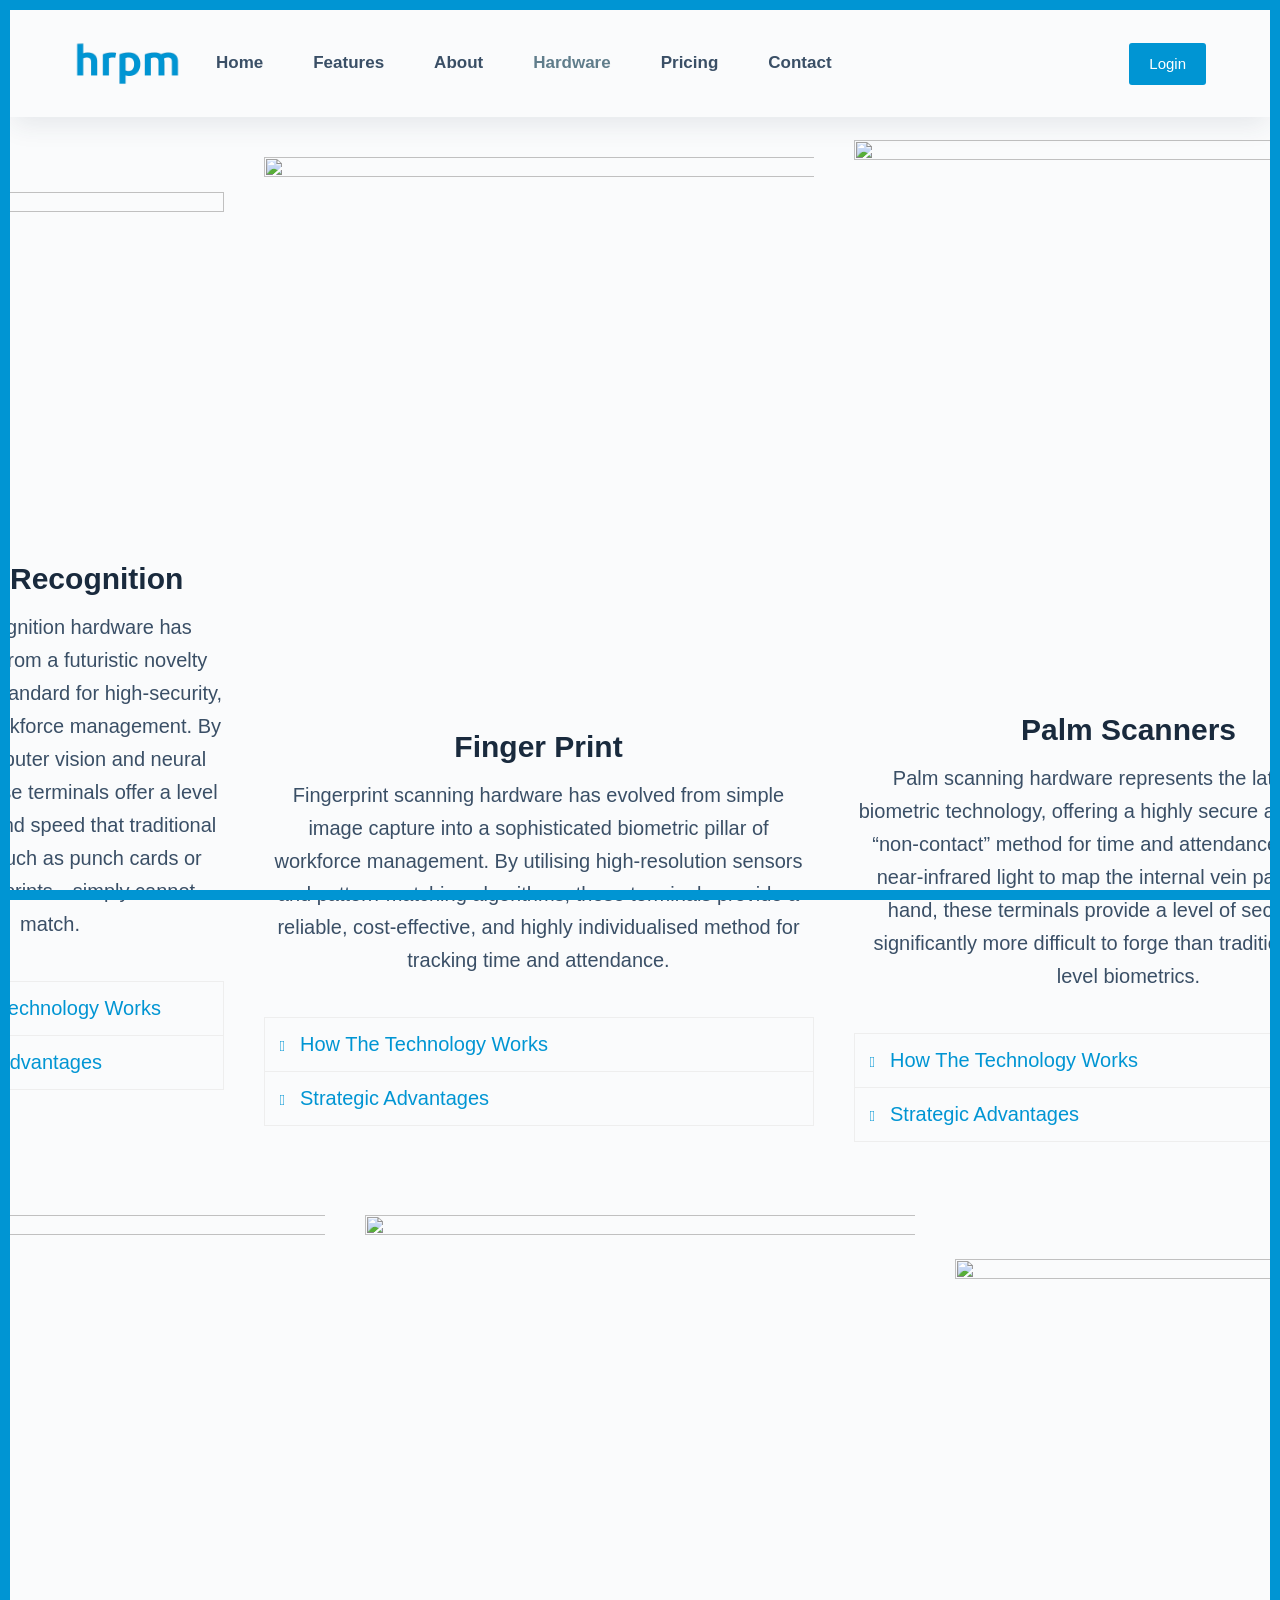
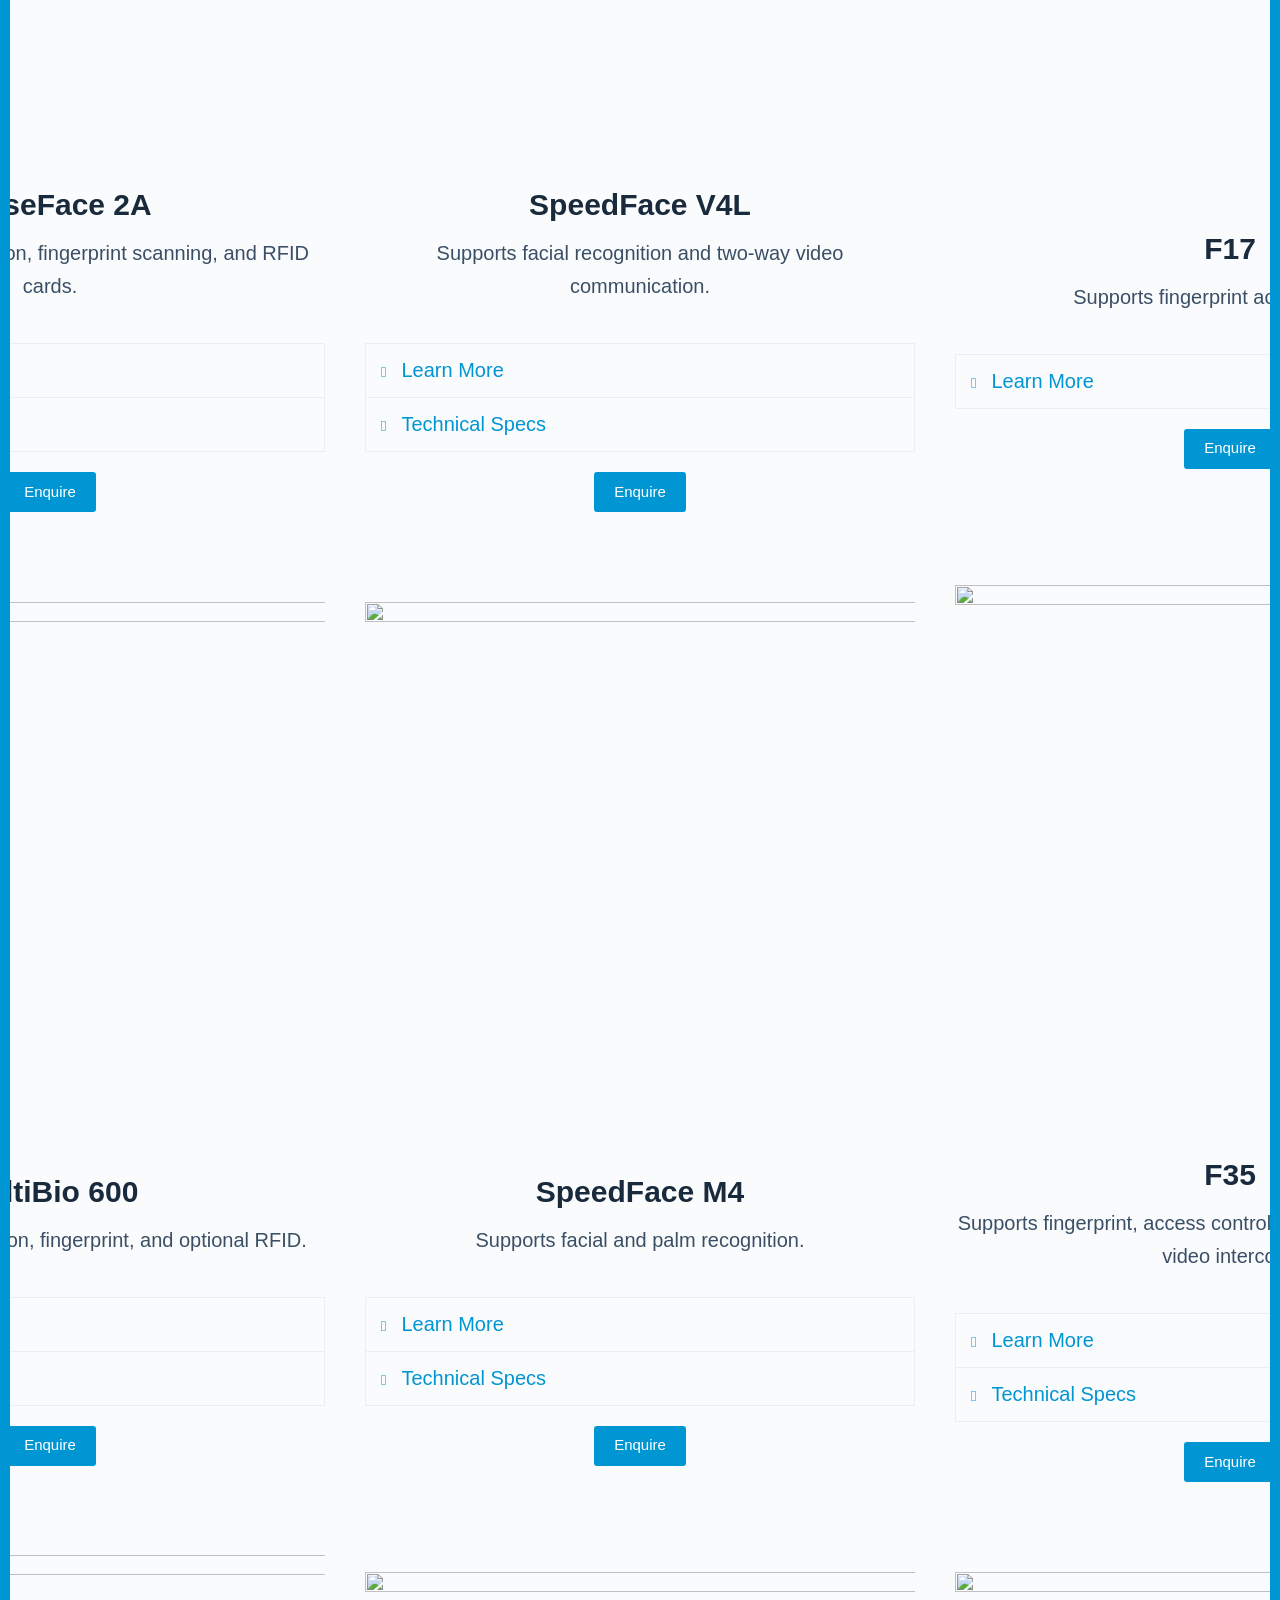
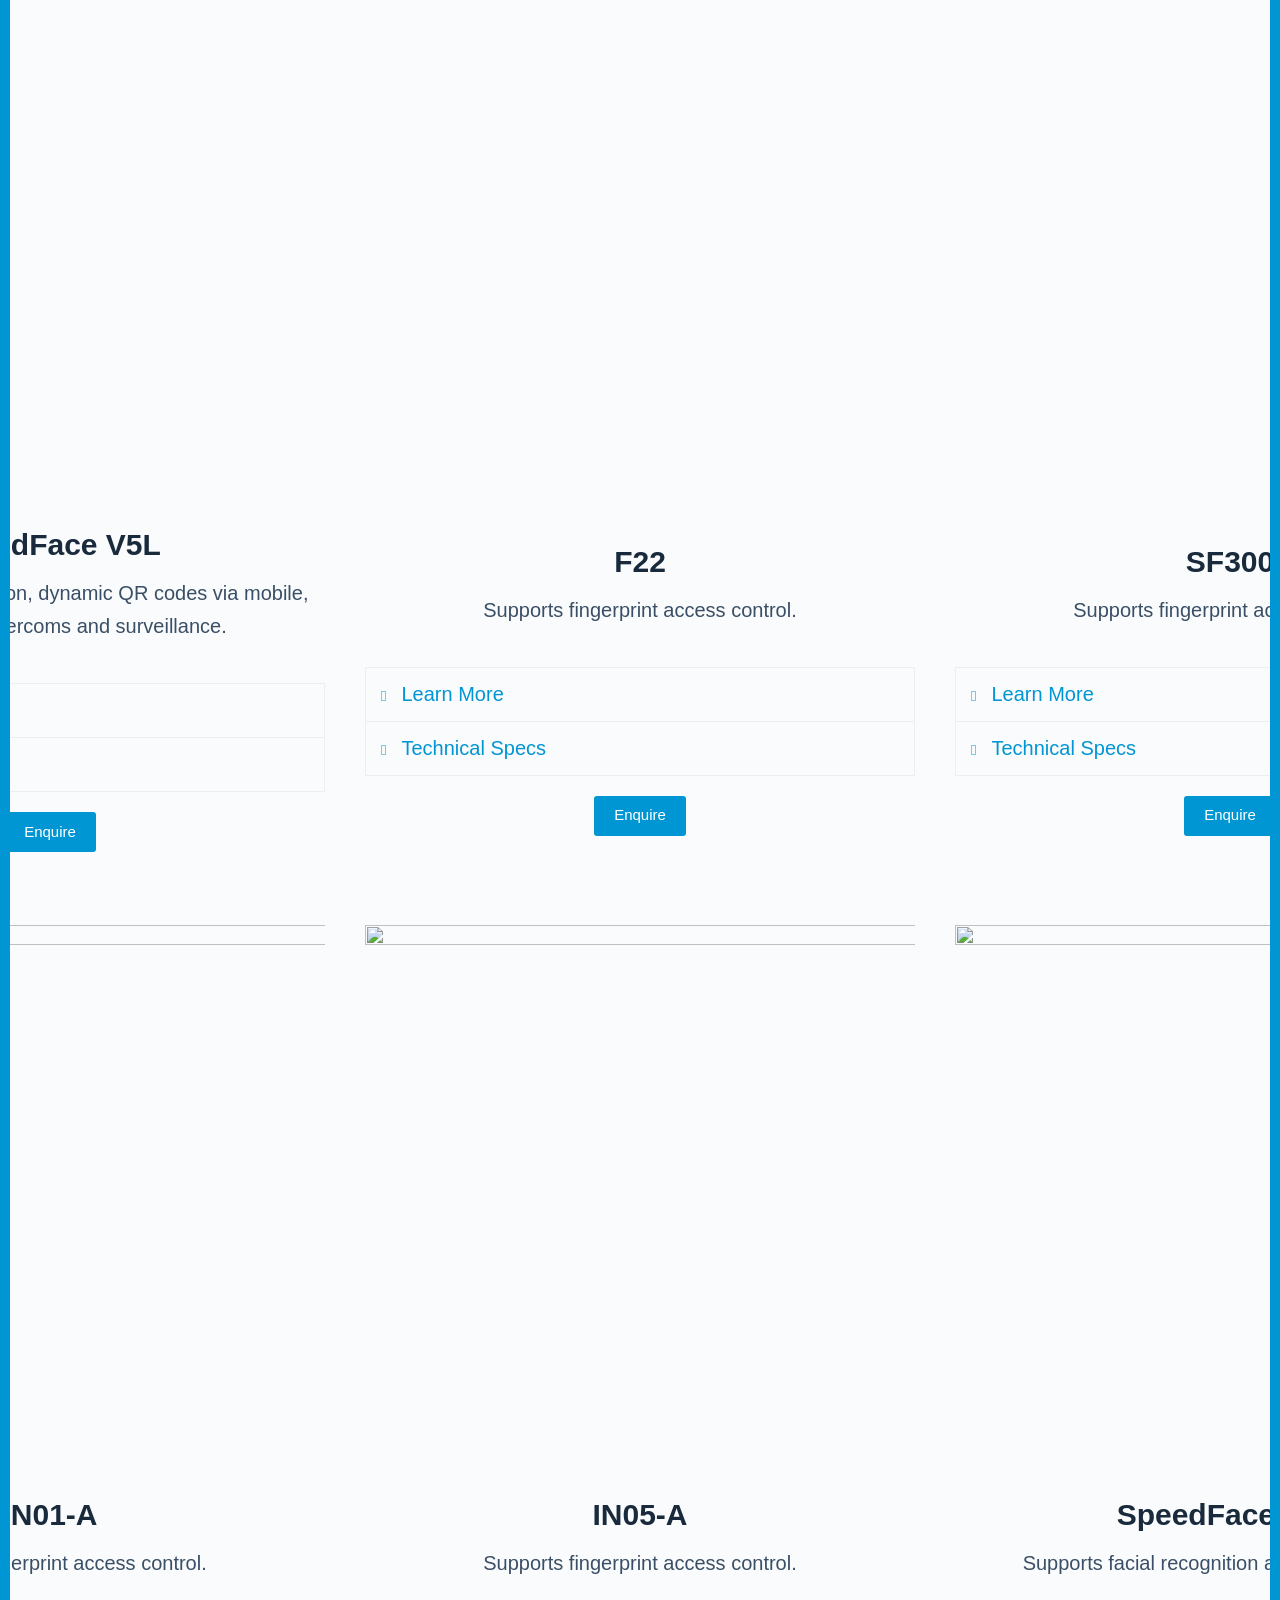
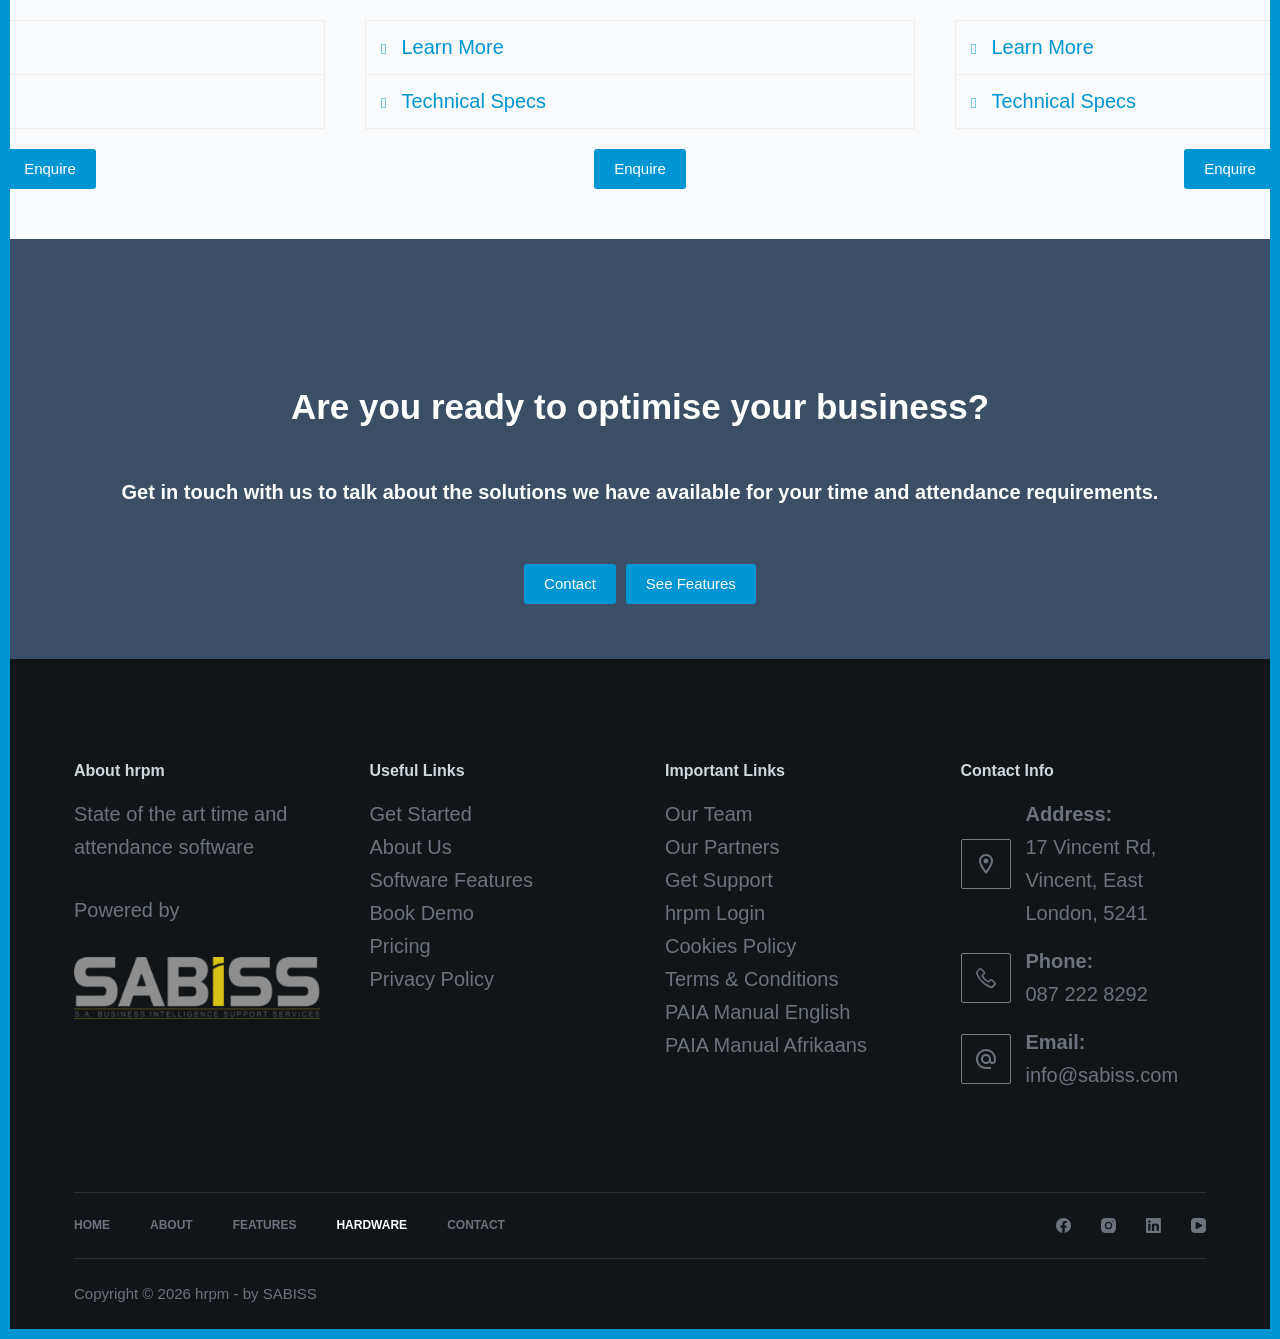
==== index.html @ f94fe9f2 "Index added Index added" ====
<!DOCTYPE html>
<!-- saved from url=(0028)https://hrpm.co.za/hardware/ -->
<html lang="en-ZA" prefix="og: https://ogp.me/ns#" style=""><head><meta http-equiv="Content-Type" content="text/html; charset=UTF-8">
	
	
	<meta name="viewport" content="width=device-width, initial-scale=1, maximum-scale=5, viewport-fit=cover">
	<link rel="profile" href="https://gmpg.org/xfn/11">

	
<script async="" src="./Hardware - hrpm_files/fbevents.js.download"></script><script id="cookieyes" type="text/javascript" src="./Hardware - hrpm_files/script.js.download"></script><script src="./Hardware - hrpm_files/banner.js.download" async="" id="cookieyes-banner"></script>
<!-- Search Engine Optimization by Rank Math - https://rankmath.com/ -->
<title>Hardware - hrpm</title>
<meta name="description" content="We recognise that every organisation has unique infrastructure requirements. Our software is designed with the flexibility to integrate seamlessly with your">
<meta name="robots" content="follow, index, max-snippet:-1, max-video-preview:-1, max-image-preview:large">
<link rel="canonical" href="https://hrpm.co.za/hardware/">
<meta property="og:locale" content="en_US">
<meta property="og:type" content="article">
<meta property="og:title" content="Hardware - hrpm">
<meta property="og:description" content="We recognise that every organisation has unique infrastructure requirements. Our software is designed with the flexibility to integrate seamlessly with your">
<meta property="og:url" content="https://hrpm.co.za/hardware/">
<meta property="og:site_name" content="hrpm.co.za">
<meta property="article:publisher" content="https://www.facebook.com/hrpmTimeAndAttendance">
<meta property="og:updated_time" content="2026-02-17T14:48:46+02:00">
<meta property="og:image" content="https://hrpm.co.za/wp-content/uploads/2023/06/hrpm-time-and-attendance-systems-south-africa-logo.png">
<meta property="og:image:secure_url" content="https://hrpm.co.za/wp-content/uploads/2023/06/hrpm-time-and-attendance-systems-south-africa-logo.png">
<meta property="og:image:width" content="500">
<meta property="og:image:height" content="500">
<meta property="og:image:alt" content="hrpm time and attendance systems logo">
<meta property="og:image:type" content="image/png">
<meta property="article:published_time" content="2023-06-20T19:02:14+02:00">
<meta property="article:modified_time" content="2026-02-17T14:48:46+02:00">
<meta name="twitter:card" content="summary_large_image">
<meta name="twitter:title" content="Hardware - hrpm">
<meta name="twitter:description" content="We recognise that every organisation has unique infrastructure requirements. Our software is designed with the flexibility to integrate seamlessly with your">
<meta name="twitter:image" content="https://hrpm.co.za/wp-content/uploads/2023/06/hrpm-time-and-attendance-systems-south-africa-logo.png">
<meta name="twitter:label1" content="Time to read">
<meta name="twitter:data1" content="30 minutes">
<script type="application/ld+json" class="rank-math-schema">{"@context":"https://schema.org","@graph":[{"@type":"Place","@id":"https://hrpm.co.za/#place","geo":{"@type":"GeoCoordinates","latitude":"-32.97886899850368","longitude":" 27.90212272883592"},"hasMap":"https://www.google.com/maps/search/?api=1&amp;query=-32.97886899850368, 27.90212272883592","address":{"@type":"PostalAddress","streetAddress":"17 Vincent Road","addressLocality":"East London","addressRegion":"Eastern Cape","postalCode":"5217","addressCountry":"South Africa"}},{"@type":"Organization","@id":"https://hrpm.co.za/#organization","name":"hrpm.co.za","url":"https://hrpm.co.za","sameAs":["https://www.facebook.com/hrpmTimeAndAttendance"],"address":{"@type":"PostalAddress","streetAddress":"17 Vincent Road","addressLocality":"East London","addressRegion":"Eastern Cape","postalCode":"5217","addressCountry":"South Africa"},"logo":{"@type":"ImageObject","@id":"https://hrpm.co.za/#logo","url":"https://hrpm.co.za/wp-content/uploads/2023/06/hrpm-time-and-attendance-systems-south-africa-logo.png","contentUrl":"https://hrpm.co.za/wp-content/uploads/2023/06/hrpm-time-and-attendance-systems-south-africa-logo.png","caption":"hrpm.co.za","inLanguage":"en-ZA","width":"500","height":"500"},"contactPoint":[{"@type":"ContactPoint","telephone":"+27872228292","contactType":"customer support"}],"location":{"@id":"https://hrpm.co.za/#place"}},{"@type":"WebSite","@id":"https://hrpm.co.za/#website","url":"https://hrpm.co.za","name":"hrpm.co.za","publisher":{"@id":"https://hrpm.co.za/#organization"},"inLanguage":"en-ZA"},{"@type":"ImageObject","@id":"https://hrpm.co.za/wp-content/uploads/2023/06/hrpm-time-and-attendance-systems-south-africa-logo.png","url":"https://hrpm.co.za/wp-content/uploads/2023/06/hrpm-time-and-attendance-systems-south-africa-logo.png","width":"500","height":"500","caption":"hrpm time and attendance systems logo","inLanguage":"en-ZA"},{"@type":"BreadcrumbList","@id":"https://hrpm.co.za/hardware/#breadcrumb","itemListElement":[{"@type":"ListItem","position":"1","item":{"@id":"https://hrpm.co.za","name":"Home"}},{"@type":"ListItem","position":"2","item":{"@id":"https://hrpm.co.za/hardware/","name":"Hardware"}}]},{"@type":"WebPage","@id":"https://hrpm.co.za/hardware/#webpage","url":"https://hrpm.co.za/hardware/","name":"Hardware - hrpm","datePublished":"2023-06-20T19:02:14+02:00","dateModified":"2026-02-17T14:48:46+02:00","isPartOf":{"@id":"https://hrpm.co.za/#website"},"primaryImageOfPage":{"@id":"https://hrpm.co.za/wp-content/uploads/2023/06/hrpm-time-and-attendance-systems-south-africa-logo.png"},"inLanguage":"en-ZA","breadcrumb":{"@id":"https://hrpm.co.za/hardware/#breadcrumb"}},{"@type":"Person","@id":"https://hrpm.co.za/author/justin/","name":"Justin Salzwedel","url":"https://hrpm.co.za/author/justin/","image":{"@type":"ImageObject","@id":"https://secure.gravatar.com/avatar/48999782c644490828c6e414ffa120828793963bc8ca16710995b72b90b9c1aa?s=96&amp;d=mm&amp;r=g","url":"https://secure.gravatar.com/avatar/48999782c644490828c6e414ffa120828793963bc8ca16710995b72b90b9c1aa?s=96&amp;d=mm&amp;r=g","caption":"Justin Salzwedel","inLanguage":"en-ZA"},"sameAs":["https://hrpm.co.za"],"worksFor":{"@id":"https://hrpm.co.za/#organization"}},{"@type":"Article","headline":"Hardware - hrpm","keywords":"time and attendance hardware","datePublished":"2023-06-20T19:02:14+02:00","dateModified":"2026-02-17T14:48:46+02:00","author":{"@id":"https://hrpm.co.za/author/justin/","name":"Justin Salzwedel"},"publisher":{"@id":"https://hrpm.co.za/#organization"},"description":"We recognise that every organisation has unique infrastructure requirements. Our software is designed with the flexibility to integrate seamlessly with your","name":"Hardware - hrpm","@id":"https://hrpm.co.za/hardware/#richSnippet","isPartOf":{"@id":"https://hrpm.co.za/hardware/#webpage"},"image":{"@id":"https://hrpm.co.za/wp-content/uploads/2023/06/hrpm-time-and-attendance-systems-south-africa-logo.png"},"inLanguage":"en-ZA","mainEntityOfPage":{"@id":"https://hrpm.co.za/hardware/#webpage"}}]}</script>
<!-- /Rank Math WordPress SEO plugin -->

<link rel="dns-prefetch" href="https://www.googletagmanager.com/">
<link rel="dns-prefetch" href="https://fonts.googleapis.com/">
<link rel="alternate" type="application/rss+xml" title="hrpm » Feed" href="https://hrpm.co.za/feed/">
<link rel="alternate" type="application/rss+xml" title="hrpm » Comments Feed" href="https://hrpm.co.za/comments/feed/">
<link rel="alternate" title="oEmbed (JSON)" type="application/json+oembed" href="https://hrpm.co.za/wp-json/oembed/1.0/embed?url=https%3A%2F%2Fhrpm.co.za%2Fhardware%2F">
<link rel="alternate" title="oEmbed (XML)" type="text/xml+oembed" href="https://hrpm.co.za/wp-json/oembed/1.0/embed?url=https%3A%2F%2Fhrpm.co.za%2Fhardware%2F&amp;format=xml">
<style id="wp-img-auto-sizes-contain-inline-css">
img:is([sizes=auto i],[sizes^="auto," i]){contain-intrinsic-size:3000px 1500px}
/*# sourceURL=wp-img-auto-sizes-contain-inline-css */
</style>
<link rel="stylesheet" id="blocksy-dynamic-global-css" href="./Hardware - hrpm_files/global.css" media="all">
<link rel="stylesheet" id="wp-block-library-css" href="./Hardware - hrpm_files/style.min.css" media="all">
<style id="wp-block-library-inline-css">
.wp-block-gutena-forms .is-style-round-range-slider .gutena-forms-field.range-field {
							-webkit-appearance: none;
							width: 100%;
							height: 8px;
							border: 1px solid var(--wp--gutena-forms--input-border-color, #D7DBE7);
							border-radius: 5px;
							background: var(--wp--gutena-forms--input-bg-color,"transparent");
							outline: none;
							-webkit-transition: .2s;
							transition: opacity .2s;
						 }
						 .wp-block-gutena-forms .is-style-round-range-slider .gutena-forms-field.range-field:hover{
							border: 1px solid var(--wp--gutena-forms--input-border-color, #D7DBE7);
							opacity: 1;
						 }
						 .wp-block-gutena-forms .is-style-round-range-slider .gutena-forms-field.range-field:focus {
							border: 1px solid var(--wp--gutena-forms--input-focus-border-color, var(--wp--preset--color--primary, #3F6DE4 ));
						 }
						 .wp-block-gutena-forms .is-style-round-range-slider .gutena-forms-field.range-field::-webkit-slider-thumb {
							-webkit-appearance: none;
							appearance: none;
							width: 20px;
							height: 20px;
							border: 2px solid var(--wp--gutena-forms--input-border-color, #D7DBE7);
							border-radius: 50%;
							background: var(--wp--gutena-forms--input-focus-border-color, var(--wp--preset--color--primary, #3F6DE4 ));
							cursor: pointer;
						  }
						  .wp-block-gutena-forms .is-style-round-range-slider .gutena-forms-field.range-field::-moz-range-thumb {
							width: 20px;
							height: 20px;
							border: 2px solid var(--wp--gutena-forms--input-border-color, #D7DBE7);
							border-radius: 50%;
							background: var(--wp--gutena-forms--input-focus-border-color, var(--wp--preset--color--primary, #3F6DE4 ));
							cursor: pointer;
						  }
						
/*# sourceURL=wp-block-library-inline-css */
</style>
<style id="gutena-forms-style-inline-css">
.wp-block-gutena-forms .wp-block-group.is-layout-flex>.wp-block-image{display:flex}.wp-block-gutena-forms .is-vertical.is-layout-flex.wp-block-group .gutena-forms-field,.wp-block-gutena-forms .is-vertical.is-layout-flex.wp-block-group .heading-input-label-gutena{min-width:100%}.wp-block-gutena-forms .gutena-forms-field,.wp-block-gutena-forms .heading-input-label-gutena{background-color:transparent}.wp-block-gutena-forms.not-show-form-labels .heading-input-label-gutena{display:none}.wp-block-gutena-forms.has-label-font-family .heading-input-label-gutena{font-family:var(--wp--gutena-forms--label-font-family)}.wp-block-gutena-forms .heading-input-label-gutena{color:var(--wp--gutena-forms--label-color);font-size:var(--wp--gutena-forms--label-font-size,13px);font-weight:var(--wp--gutena-forms--label-font-weight);line-height:var(--wp--gutena-forms--label-line-height)}.wp-block-gutena-forms .gutena-forms-field{color:var(--wp--gutena-forms--label-color)}.wp-block-gutena-forms .gutena-forms-field:not(.checkbox-field):not(.radio-field):not(.optin-field){background-color:var(--wp--gutena-forms--input-bg-color,"transparent")}.wp-block-gutena-forms .gutena-forms-field:not(.checkbox-field):not(.radio-field):not(.optin-field):-webkit-autofill,.wp-block-gutena-forms .gutena-forms-field:not(.checkbox-field):not(.radio-field):not(.optin-field):-webkit-autofill:focus,.wp-block-gutena-forms .gutena-forms-field:not(.checkbox-field):not(.radio-field):not(.optin-field):-webkit-autofill:hover{-webkit-box-shadow:0 0 0 1000px var(--wp--gutena-forms--input-bg-color,"transparent") inset;-webkit-transition:background-color 5000s ease-in-out 0s;transition:background-color 5000s ease-in-out 0s}.wp-block-gutena-forms .gutena-forms-field.checkbox-field.inline-options,.wp-block-gutena-forms .gutena-forms-field.radio-field.inline-options{display:flex;flex-wrap:wrap}.wp-block-gutena-forms .gutena-forms-field.checkbox-field.has-1-col,.wp-block-gutena-forms .gutena-forms-field.radio-field.has-1-col{display:grid;grid-template-columns:repeat(1,1fr)}.wp-block-gutena-forms .gutena-forms-field.checkbox-field.has-2-col,.wp-block-gutena-forms .gutena-forms-field.radio-field.has-2-col{display:grid;grid-template-columns:repeat(2,1fr)}.wp-block-gutena-forms .gutena-forms-field.checkbox-field.has-3-col,.wp-block-gutena-forms .gutena-forms-field.radio-field.has-3-col{display:grid;grid-template-columns:repeat(3,1fr)}.wp-block-gutena-forms .gutena-forms-field.checkbox-field.has-4-col,.wp-block-gutena-forms .gutena-forms-field.radio-field.has-4-col{display:grid;grid-template-columns:repeat(4,1fr)}.wp-block-gutena-forms .gutena-forms-field.checkbox-field.has-5-col,.wp-block-gutena-forms .gutena-forms-field.radio-field.has-5-col{display:grid;grid-template-columns:repeat(5,1fr)}.wp-block-gutena-forms .gutena-forms-field.checkbox-field.has-6-col,.wp-block-gutena-forms .gutena-forms-field.radio-field.has-6-col{display:grid;grid-template-columns:repeat(6,1fr)}.wp-block-gutena-forms .gutena-forms-field.checkbox-field .checkbox-container,.wp-block-gutena-forms .gutena-forms-field.checkbox-field .optin-container,.wp-block-gutena-forms .gutena-forms-field.optin-field .checkbox-container,.wp-block-gutena-forms .gutena-forms-field.optin-field .optin-container{cursor:pointer;display:block;padding-left:25px;position:relative;-webkit-user-select:none;-moz-user-select:none;user-select:none}.wp-block-gutena-forms .gutena-forms-field.checkbox-field .checkbox-container input,.wp-block-gutena-forms .gutena-forms-field.checkbox-field .optin-container input,.wp-block-gutena-forms .gutena-forms-field.optin-field .checkbox-container input,.wp-block-gutena-forms .gutena-forms-field.optin-field .optin-container input{cursor:pointer;height:0;opacity:0;position:absolute;width:0}.wp-block-gutena-forms .gutena-forms-field.checkbox-field .checkbox-container input:checked~.checkmark,.wp-block-gutena-forms .gutena-forms-field.checkbox-field .optin-container input:checked~.checkmark,.wp-block-gutena-forms .gutena-forms-field.optin-field .checkbox-container input:checked~.checkmark,.wp-block-gutena-forms .gutena-forms-field.optin-field .optin-container input:checked~.checkmark{background-color:var(--wp--gutena-forms--input-focus-border-color,var(--wp--preset--color--primary,#3f6de4));border-color:var(--wp--gutena-forms--input-focus-border-color,var(--wp--preset--color--primary,#3f6de4))}.wp-block-gutena-forms .gutena-forms-field.checkbox-field .checkbox-container input:checked~.checkmark:after,.wp-block-gutena-forms .gutena-forms-field.checkbox-field .optin-container input:checked~.checkmark:after,.wp-block-gutena-forms .gutena-forms-field.optin-field .checkbox-container input:checked~.checkmark:after,.wp-block-gutena-forms .gutena-forms-field.optin-field .optin-container input:checked~.checkmark:after{display:block}.wp-block-gutena-forms .gutena-forms-field.checkbox-field .checkbox-container .checkmark:after,.wp-block-gutena-forms .gutena-forms-field.checkbox-field .optin-container .checkmark:after,.wp-block-gutena-forms .gutena-forms-field.optin-field .checkbox-container .checkmark:after,.wp-block-gutena-forms .gutena-forms-field.optin-field .optin-container .checkmark:after{border:solid #fff;border-width:0 3px 3px 0;height:7px;left:5px;top:2px;transform:rotate(45deg);width:3px}.wp-block-gutena-forms .gutena-forms-field.checkbox-field .checkmark,.wp-block-gutena-forms .gutena-forms-field.optin-field .checkmark{background-color:#fff;border:1px solid var(--wp--gutena-forms--input-border-color,#d7dbe7);border-radius:2px;height:16px;left:0;position:absolute;top:50%;transform:translateY(-50%);width:16px}.wp-block-gutena-forms .gutena-forms-field.checkbox-field .checkmark:after,.wp-block-gutena-forms .gutena-forms-field.optin-field .checkmark:after{content:"";display:none;position:absolute}.wp-block-gutena-forms .gutena-forms-field.radio-field .radio-container{cursor:pointer;display:block;padding-left:25px;position:relative;-webkit-user-select:none;-moz-user-select:none;user-select:none}.wp-block-gutena-forms .gutena-forms-field.radio-field .radio-container input{cursor:pointer;opacity:0;position:absolute}.wp-block-gutena-forms .gutena-forms-field.radio-field .radio-container:hover input~.checkmark{background-color:#fff}.wp-block-gutena-forms .gutena-forms-field.radio-field .radio-container input:checked~.checkmark{background-color:#fff;border-color:var(--wp--gutena-forms--input-focus-border-color,var(--wp--preset--color--primary,#3f6de4))}.wp-block-gutena-forms .gutena-forms-field.radio-field .radio-container input:checked~.checkmark:after{display:block}.wp-block-gutena-forms .gutena-forms-field.radio-field .radio-container .checkmark:after{background:var(--wp--gutena-forms--input-focus-border-color,var(--wp--preset--color--primary,#3f6de4));border-radius:50%;height:10px;left:3px;top:3px;width:10px}.wp-block-gutena-forms .gutena-forms-field.radio-field .checkmark{background-color:#fff;border:1px solid var(--wp--gutena-forms--input-border-color,#d7dbe7);border-radius:50%;height:16px;left:0;position:absolute;top:50%;transform:translateY(-50%);width:16px}.wp-block-gutena-forms .gutena-forms-field.radio-field .checkmark:after{content:"";display:none;position:absolute}.wp-block-gutena-forms .gutena-forms-field.range-field{accent-color:var(--wp--gutena-forms--input-focus-border-color,var(--wp--preset--color--primary,#3f6de4))}.wp-block-gutena-forms .wp-block-gutena-form-field:not(.gutena-forms-radio-field):not(.gutena-forms-checkbox-field):not(.gutena-forms-range-field):not(.gutena-forms-optin-field){background-color:var(--wp--gutena-forms--input-bg-color,"transparent")}.wp-block-gutena-forms .gutena-forms-field::-moz-placeholder{color:var(--wp--gutena-forms--placeholder-color);font-size:var(--wp--gutena-forms--placeholder-font-size);font-weight:var(--wp--gutena-forms--placeholder-font-weight);line-height:var(--wp--gutena-forms--placeholder-line-height)}.wp-block-gutena-forms .gutena-forms-field::placeholder,.wp-block-gutena-forms .gutena-forms-placeholder{color:var(--wp--gutena-forms--placeholder-color);font-size:var(--wp--gutena-forms--placeholder-font-size);font-weight:var(--wp--gutena-forms--placeholder-font-weight);line-height:var(--wp--gutena-forms--placeholder-line-height)}.wp-block-gutena-forms.has-placeholder-font-family .wp-block-gutena-form-field .gutena-forms-field{font-family:var(--wp--gutena-forms--placeholder-font-family)}.wp-block-gutena-forms .wp-block-gutena-form-field .gutena-forms-field{box-sizing:border-box;-moz-box-sizing:border-box;-webkit-box-sizing:border-box;font-size:var(--wp--gutena-forms--placeholder-font-size);font-weight:var(--wp--gutena-forms--placeholder-font-weight);line-height:var(--wp--gutena-forms--placeholder-line-height);padding:13px calc(18px + var(--wp--gutena-forms--input-border-radius, 0px)/2);width:100%}.wp-block-gutena-forms .wp-block-gutena-form-field .gutena-forms-field.checkbox-field,.wp-block-gutena-forms .wp-block-gutena-form-field .gutena-forms-field.radio-field{-moz-column-gap:3rem;column-gap:3rem;padding-left:0;padding-right:0;row-gap:.5rem}.wp-block-gutena-forms .wp-block-gutena-form-field .gutena-forms-field.range-field{padding:0}.wp-block-gutena-forms .wp-block-gutena-form-field .gutena-forms-field.optin-field{align-items:center;display:flex;padding-left:0}.wp-block-gutena-forms .wp-block-gutena-form-field .gf-range-values{color:var(--wp--gutena-forms--label-color);display:flex;font-size:var(--wp--gutena-forms--placeholder-font-size);font-weight:var(--wp--gutena-forms--placeholder-font-weight);justify-content:space-between;line-height:var(--wp--gutena-forms--placeholder-line-height);margin:0;padding:0}.wp-block-gutena-forms .wp-block-gutena-form-field.gutena-forms-optin-field{width:1.25rem}.wp-block-gutena-forms .wp-block-columns{margin-bottom:var(--wp--style--block-gap,2em)}.wp-block-gutena-forms .wp-block-gutena-form-field{width:100%}.wp-block-gutena-forms:not(.input-box-border-bottom-only) .wp-block-gutena-form-field:not(.gutena-forms-radio-field):not(.gutena-forms-checkbox-field):not(.gutena-forms-range-field):not(.gutena-forms-optin-field){border-color:var(--wp--gutena-forms--input-border-color,#d7dbe7);border-radius:var(--wp--gutena-forms--input-border-radius,0);border-style:solid;border-width:var(--wp--gutena-forms--input-border-width,1px)}.wp-block-gutena-forms:not(.input-box-border-bottom-only) .wp-block-gutena-form-field:not(.gutena-forms-radio-field):not(.gutena-forms-checkbox-field):not(.gutena-forms-range-field):not(.gutena-forms-optin-field):focus-within{border-color:var(--wp--gutena-forms--input-focus-border-color,var(--wp--preset--color--primary,#3f6de4));width:100%}.wp-block-gutena-forms.input-box-border-bottom-only .wp-block-gutena-form-field:not(.gutena-forms-radio-field):not(.gutena-forms-checkbox-field):not(.gutena-forms-range-field):not(.gutena-forms-optin-field){border-bottom:var(--wp--gutena-forms--input-border-width,1px) solid var(--wp--gutena-forms--input-border-color,#d7dbe7)}.wp-block-gutena-forms.input-box-border-bottom-only .wp-block-gutena-form-field:not(.gutena-forms-radio-field):not(.gutena-forms-checkbox-field):not(.gutena-forms-range-field):not(.gutena-forms-optin-field):focus-within{border-bottom:var(--wp--gutena-forms--input-border-width,1px) solid var(--wp--gutena-forms--input-focus-border-color,var(--wp--preset--color--primary,#3f6de4));width:100%}.wp-block-gutena-forms.input-box-border-bottom-only .wp-block-gutena-form-field .gutena-forms-field{padding-left:0;padding-right:0}.wp-block-gutena-forms .wp-block-gutena-form-field .gutena-forms-field,.wp-block-gutena-forms .wp-block-gutena-form-field .gutena-forms-field:focus{border:0;box-shadow:none!important;margin:0!important;outline:0!important}.wp-block-gutena-forms .gutena-forms-confirmation-columns{display:none}.wp-block-gutena-forms .wp-block-gutena-field-group{margin-bottom:1.5rem}.wp-block-gutena-forms .wp-block-gutena-field-group .is-layout-flex{gap:var(--wp--style--block-gap,1.5rem)}.wp-block-gutena-forms .wp-block-gutena-field-group .gutena-forms-field-error-msg{color:#fd3e3e;font-size:12px;margin-top:.5rem}.wp-block-gutena-forms .wp-block-gutena-field-group:not(.display-error) .gutena-forms-field-error-msg{display:none}.wp-block-gutena-forms .wp-block-gutena-field-group.display-error .wp-block-gutena-form-field:not(.gutena-forms-radio-field):not(.gutena-forms-checkbox-field):not(.gutena-forms-range-field):not(.gutena-forms-optin-field){border-color:var(--wp--gutena-forms--input-focus-border-color,var(--wp--preset--color--primary,#3f6de4))}.wp-block-gutena-forms.form-progress .wp-block-button__link{opacity:.8}.wp-block-gutena-forms .gutena-forms-btn-progress{display:inline-block;height:22px;position:relative;width:60px}.wp-block-gutena-forms .gutena-forms-btn-progress div{animation-timing-function:cubic-bezier(0,1,1,0);background:#fff;border-radius:50%;height:7px;position:absolute;top:11px;width:7px}.wp-block-gutena-forms .gutena-forms-btn-progress div:first-child{animation:submit-progress1 .6s infinite;left:5px}.wp-block-gutena-forms .gutena-forms-btn-progress div:nth-child(2){animation:submit-progress2 .6s infinite;left:5px}.wp-block-gutena-forms .gutena-forms-btn-progress div:nth-child(3){animation:submit-progress2 .6s infinite;left:25px}.wp-block-gutena-forms .gutena-forms-btn-progress div:nth-child(4){animation:submit-progress3 .6s infinite;left:45px}@keyframes submit-progress1{0%{transform:scale(0)}to{transform:scale(1)}}@keyframes submit-progress3{0%{transform:scale(1)}to{transform:scale(0)}}@keyframes submit-progress2{0%{transform:translate(0)}to{transform:translate(24px)}}.wp-block-gutena-forms:not(.display-error-message) .wp-block-gutena-form-error-msg:not(.block-editor-block-list__block),.wp-block-gutena-forms:not(.display-success-message) .wp-block-gutena-form-confirm-msg:not(.block-editor-block-list__block){display:none}.wp-block-gutena-forms.hide-form-now>.wp-block-buttons,.wp-block-gutena-forms.hide-form-now>.wp-block-columns,.wp-block-gutena-forms.hide-form-now>.wp-block-gutena-field-group{height:0;transition:height 2s;visibility:hidden}@media only screen and (max-width:600px){.wp-block-gutena-forms .gutena-forms-field.checkbox-field:not(.inline-options),.wp-block-gutena-forms .gutena-forms-field.radio-field:not(.inline-options){grid-template-columns:repeat(1,1fr)}}

/*# sourceURL=https://hrpm.co.za/wp-content/plugins/gutena-forms/build/style-index.css */
</style>
<link rel="stylesheet" id="fontawesome-free-css" href="./Hardware - hrpm_files/all.min.css" media="all">
<link rel="stylesheet" id="slick-css" href="./Hardware - hrpm_files/slick.min.css" media="all">
<link rel="stylesheet" id="slick-theme-css" href="./Hardware - hrpm_files/slick-theme.min.css" media="all">
<link rel="stylesheet" id="mp-fancybox-css" href="./Hardware - hrpm_files/jquery.fancybox.min.css" media="all">
<link rel="stylesheet" id="getwid-blocks-css" href="./Hardware - hrpm_files/blocks.style.css" media="all">
<style id="getwid-blocks-inline-css">
.wp-block-getwid-section .wp-block-getwid-section__wrapper .wp-block-getwid-section__inner-wrapper{max-width: 1290px;}
/*# sourceURL=getwid-blocks-inline-css */
</style>
<style id="global-styles-inline-css">
:root{--wp--preset--aspect-ratio--square: 1;--wp--preset--aspect-ratio--4-3: 4/3;--wp--preset--aspect-ratio--3-4: 3/4;--wp--preset--aspect-ratio--3-2: 3/2;--wp--preset--aspect-ratio--2-3: 2/3;--wp--preset--aspect-ratio--16-9: 16/9;--wp--preset--aspect-ratio--9-16: 9/16;--wp--preset--color--black: #000000;--wp--preset--color--cyan-bluish-gray: #abb8c3;--wp--preset--color--white: #ffffff;--wp--preset--color--pale-pink: #f78da7;--wp--preset--color--vivid-red: #cf2e2e;--wp--preset--color--luminous-vivid-orange: #ff6900;--wp--preset--color--luminous-vivid-amber: #fcb900;--wp--preset--color--light-green-cyan: #7bdcb5;--wp--preset--color--vivid-green-cyan: #00d084;--wp--preset--color--pale-cyan-blue: #8ed1fc;--wp--preset--color--vivid-cyan-blue: #0693e3;--wp--preset--color--vivid-purple: #9b51e0;--wp--preset--color--palette-color-1: var(--theme-palette-color-1, #0095D3);--wp--preset--color--palette-color-2: var(--theme-palette-color-2, #607d8b);--wp--preset--color--palette-color-3: var(--theme-palette-color-3, #3A4F66);--wp--preset--color--palette-color-4: var(--theme-palette-color-4, #192a3d);--wp--preset--color--palette-color-5: var(--theme-palette-color-5, #cfd8dc);--wp--preset--color--palette-color-6: var(--theme-palette-color-6, #f2f5f7);--wp--preset--color--palette-color-7: var(--theme-palette-color-7, #FAFBFC);--wp--preset--color--palette-color-8: var(--theme-palette-color-8, #ffffff);--wp--preset--gradient--vivid-cyan-blue-to-vivid-purple: linear-gradient(135deg,rgb(6,147,227) 0%,rgb(155,81,224) 100%);--wp--preset--gradient--light-green-cyan-to-vivid-green-cyan: linear-gradient(135deg,rgb(122,220,180) 0%,rgb(0,208,130) 100%);--wp--preset--gradient--luminous-vivid-amber-to-luminous-vivid-orange: linear-gradient(135deg,rgb(252,185,0) 0%,rgb(255,105,0) 100%);--wp--preset--gradient--luminous-vivid-orange-to-vivid-red: linear-gradient(135deg,rgb(255,105,0) 0%,rgb(207,46,46) 100%);--wp--preset--gradient--very-light-gray-to-cyan-bluish-gray: linear-gradient(135deg,rgb(238,238,238) 0%,rgb(169,184,195) 100%);--wp--preset--gradient--cool-to-warm-spectrum: linear-gradient(135deg,rgb(74,234,220) 0%,rgb(151,120,209) 20%,rgb(207,42,186) 40%,rgb(238,44,130) 60%,rgb(251,105,98) 80%,rgb(254,248,76) 100%);--wp--preset--gradient--blush-light-purple: linear-gradient(135deg,rgb(255,206,236) 0%,rgb(152,150,240) 100%);--wp--preset--gradient--blush-bordeaux: linear-gradient(135deg,rgb(254,205,165) 0%,rgb(254,45,45) 50%,rgb(107,0,62) 100%);--wp--preset--gradient--luminous-dusk: linear-gradient(135deg,rgb(255,203,112) 0%,rgb(199,81,192) 50%,rgb(65,88,208) 100%);--wp--preset--gradient--pale-ocean: linear-gradient(135deg,rgb(255,245,203) 0%,rgb(182,227,212) 50%,rgb(51,167,181) 100%);--wp--preset--gradient--electric-grass: linear-gradient(135deg,rgb(202,248,128) 0%,rgb(113,206,126) 100%);--wp--preset--gradient--midnight: linear-gradient(135deg,rgb(2,3,129) 0%,rgb(40,116,252) 100%);--wp--preset--gradient--juicy-peach: linear-gradient(to right, #ffecd2 0%, #fcb69f 100%);--wp--preset--gradient--young-passion: linear-gradient(to right, #ff8177 0%, #ff867a 0%, #ff8c7f 21%, #f99185 52%, #cf556c 78%, #b12a5b 100%);--wp--preset--gradient--true-sunset: linear-gradient(to right, #fa709a 0%, #fee140 100%);--wp--preset--gradient--morpheus-den: linear-gradient(to top, #30cfd0 0%, #330867 100%);--wp--preset--gradient--plum-plate: linear-gradient(135deg, #667eea 0%, #764ba2 100%);--wp--preset--gradient--aqua-splash: linear-gradient(15deg, #13547a 0%, #80d0c7 100%);--wp--preset--gradient--love-kiss: linear-gradient(to top, #ff0844 0%, #ffb199 100%);--wp--preset--gradient--new-retrowave: linear-gradient(to top, #3b41c5 0%, #a981bb 49%, #ffc8a9 100%);--wp--preset--gradient--plum-bath: linear-gradient(to top, #cc208e 0%, #6713d2 100%);--wp--preset--gradient--high-flight: linear-gradient(to right, #0acffe 0%, #495aff 100%);--wp--preset--gradient--teen-party: linear-gradient(-225deg, #FF057C 0%, #8D0B93 50%, #321575 100%);--wp--preset--gradient--fabled-sunset: linear-gradient(-225deg, #231557 0%, #44107A 29%, #FF1361 67%, #FFF800 100%);--wp--preset--gradient--arielle-smile: radial-gradient(circle 248px at center, #16d9e3 0%, #30c7ec 47%, #46aef7 100%);--wp--preset--gradient--itmeo-branding: linear-gradient(180deg, #2af598 0%, #009efd 100%);--wp--preset--gradient--deep-blue: linear-gradient(to right, #6a11cb 0%, #2575fc 100%);--wp--preset--gradient--strong-bliss: linear-gradient(to right, #f78ca0 0%, #f9748f 19%, #fd868c 60%, #fe9a8b 100%);--wp--preset--gradient--sweet-period: linear-gradient(to top, #3f51b1 0%, #5a55ae 13%, #7b5fac 25%, #8f6aae 38%, #a86aa4 50%, #cc6b8e 62%, #f18271 75%, #f3a469 87%, #f7c978 100%);--wp--preset--gradient--purple-division: linear-gradient(to top, #7028e4 0%, #e5b2ca 100%);--wp--preset--gradient--cold-evening: linear-gradient(to top, #0c3483 0%, #a2b6df 100%, #6b8cce 100%, #a2b6df 100%);--wp--preset--gradient--mountain-rock: linear-gradient(to right, #868f96 0%, #596164 100%);--wp--preset--gradient--desert-hump: linear-gradient(to top, #c79081 0%, #dfa579 100%);--wp--preset--gradient--ethernal-constance: linear-gradient(to top, #09203f 0%, #537895 100%);--wp--preset--gradient--happy-memories: linear-gradient(-60deg, #ff5858 0%, #f09819 100%);--wp--preset--gradient--grown-early: linear-gradient(to top, #0ba360 0%, #3cba92 100%);--wp--preset--gradient--morning-salad: linear-gradient(-225deg, #B7F8DB 0%, #50A7C2 100%);--wp--preset--gradient--night-call: linear-gradient(-225deg, #AC32E4 0%, #7918F2 48%, #4801FF 100%);--wp--preset--gradient--mind-crawl: linear-gradient(-225deg, #473B7B 0%, #3584A7 51%, #30D2BE 100%);--wp--preset--gradient--angel-care: linear-gradient(-225deg, #FFE29F 0%, #FFA99F 48%, #FF719A 100%);--wp--preset--gradient--juicy-cake: linear-gradient(to top, #e14fad 0%, #f9d423 100%);--wp--preset--gradient--rich-metal: linear-gradient(to right, #d7d2cc 0%, #304352 100%);--wp--preset--gradient--mole-hall: linear-gradient(-20deg, #616161 0%, #9bc5c3 100%);--wp--preset--gradient--cloudy-knoxville: linear-gradient(120deg, #fdfbfb 0%, #ebedee 100%);--wp--preset--gradient--soft-grass: linear-gradient(to top, #c1dfc4 0%, #deecdd 100%);--wp--preset--gradient--saint-petersburg: linear-gradient(135deg, #f5f7fa 0%, #c3cfe2 100%);--wp--preset--gradient--everlasting-sky: linear-gradient(135deg, #fdfcfb 0%, #e2d1c3 100%);--wp--preset--gradient--kind-steel: linear-gradient(-20deg, #e9defa 0%, #fbfcdb 100%);--wp--preset--gradient--over-sun: linear-gradient(60deg, #abecd6 0%, #fbed96 100%);--wp--preset--gradient--premium-white: linear-gradient(to top, #d5d4d0 0%, #d5d4d0 1%, #eeeeec 31%, #efeeec 75%, #e9e9e7 100%);--wp--preset--gradient--clean-mirror: linear-gradient(45deg, #93a5cf 0%, #e4efe9 100%);--wp--preset--gradient--wild-apple: linear-gradient(to top, #d299c2 0%, #fef9d7 100%);--wp--preset--gradient--snow-again: linear-gradient(to top, #e6e9f0 0%, #eef1f5 100%);--wp--preset--gradient--confident-cloud: linear-gradient(to top, #dad4ec 0%, #dad4ec 1%, #f3e7e9 100%);--wp--preset--gradient--glass-water: linear-gradient(to top, #dfe9f3 0%, white 100%);--wp--preset--gradient--perfect-white: linear-gradient(-225deg, #E3FDF5 0%, #FFE6FA 100%);--wp--preset--font-size--small: 13px;--wp--preset--font-size--medium: 20px;--wp--preset--font-size--large: clamp(22px, 1.375rem + ((1vw - 3.2px) * 0.625), 30px);--wp--preset--font-size--x-large: clamp(30px, 1.875rem + ((1vw - 3.2px) * 1.563), 50px);--wp--preset--font-size--xx-large: clamp(45px, 2.813rem + ((1vw - 3.2px) * 2.734), 80px);--wp--preset--spacing--20: 0.44rem;--wp--preset--spacing--30: 0.67rem;--wp--preset--spacing--40: 1rem;--wp--preset--spacing--50: 1.5rem;--wp--preset--spacing--60: 2.25rem;--wp--preset--spacing--70: 3.38rem;--wp--preset--spacing--80: 5.06rem;--wp--preset--shadow--natural: 6px 6px 9px rgba(0, 0, 0, 0.2);--wp--preset--shadow--deep: 12px 12px 50px rgba(0, 0, 0, 0.4);--wp--preset--shadow--sharp: 6px 6px 0px rgba(0, 0, 0, 0.2);--wp--preset--shadow--outlined: 6px 6px 0px -3px rgb(255, 255, 255), 6px 6px rgb(0, 0, 0);--wp--preset--shadow--crisp: 6px 6px 0px rgb(0, 0, 0);}:root { --wp--style--global--content-size: var(--theme-block-max-width);--wp--style--global--wide-size: var(--theme-block-wide-max-width); }:where(body) { margin: 0; }.wp-site-blocks > .alignleft { float: left; margin-right: 2em; }.wp-site-blocks > .alignright { float: right; margin-left: 2em; }.wp-site-blocks > .aligncenter { justify-content: center; margin-left: auto; margin-right: auto; }:where(.wp-site-blocks) > * { margin-block-start: var(--theme-content-spacing); margin-block-end: 0; }:where(.wp-site-blocks) > :first-child { margin-block-start: 0; }:where(.wp-site-blocks) > :last-child { margin-block-end: 0; }:root { --wp--style--block-gap: var(--theme-content-spacing); }:root :where(.is-layout-flow) > :first-child{margin-block-start: 0;}:root :where(.is-layout-flow) > :last-child{margin-block-end: 0;}:root :where(.is-layout-flow) > *{margin-block-start: var(--theme-content-spacing);margin-block-end: 0;}:root :where(.is-layout-constrained) > :first-child{margin-block-start: 0;}:root :where(.is-layout-constrained) > :last-child{margin-block-end: 0;}:root :where(.is-layout-constrained) > *{margin-block-start: var(--theme-content-spacing);margin-block-end: 0;}:root :where(.is-layout-flex){gap: var(--theme-content-spacing);}:root :where(.is-layout-grid){gap: var(--theme-content-spacing);}.is-layout-flow > .alignleft{float: left;margin-inline-start: 0;margin-inline-end: 2em;}.is-layout-flow > .alignright{float: right;margin-inline-start: 2em;margin-inline-end: 0;}.is-layout-flow > .aligncenter{margin-left: auto !important;margin-right: auto !important;}.is-layout-constrained > .alignleft{float: left;margin-inline-start: 0;margin-inline-end: 2em;}.is-layout-constrained > .alignright{float: right;margin-inline-start: 2em;margin-inline-end: 0;}.is-layout-constrained > .aligncenter{margin-left: auto !important;margin-right: auto !important;}.is-layout-constrained > :where(:not(.alignleft):not(.alignright):not(.alignfull)){max-width: var(--wp--style--global--content-size);margin-left: auto !important;margin-right: auto !important;}.is-layout-constrained > .alignwide{max-width: var(--wp--style--global--wide-size);}body .is-layout-flex{display: flex;}.is-layout-flex{flex-wrap: wrap;align-items: center;}.is-layout-flex > :is(*, div){margin: 0;}body .is-layout-grid{display: grid;}.is-layout-grid > :is(*, div){margin: 0;}body{padding-top: 0px;padding-right: 0px;padding-bottom: 0px;padding-left: 0px;}:root :where(.wp-element-button, .wp-block-button__link){font-style: inherit;font-weight: inherit;letter-spacing: inherit;text-transform: inherit;}.has-black-color{color: var(--wp--preset--color--black) !important;}.has-cyan-bluish-gray-color{color: var(--wp--preset--color--cyan-bluish-gray) !important;}.has-white-color{color: var(--wp--preset--color--white) !important;}.has-pale-pink-color{color: var(--wp--preset--color--pale-pink) !important;}.has-vivid-red-color{color: var(--wp--preset--color--vivid-red) !important;}.has-luminous-vivid-orange-color{color: var(--wp--preset--color--luminous-vivid-orange) !important;}.has-luminous-vivid-amber-color{color: var(--wp--preset--color--luminous-vivid-amber) !important;}.has-light-green-cyan-color{color: var(--wp--preset--color--light-green-cyan) !important;}.has-vivid-green-cyan-color{color: var(--wp--preset--color--vivid-green-cyan) !important;}.has-pale-cyan-blue-color{color: var(--wp--preset--color--pale-cyan-blue) !important;}.has-vivid-cyan-blue-color{color: var(--wp--preset--color--vivid-cyan-blue) !important;}.has-vivid-purple-color{color: var(--wp--preset--color--vivid-purple) !important;}.has-palette-color-1-color{color: var(--wp--preset--color--palette-color-1) !important;}.has-palette-color-2-color{color: var(--wp--preset--color--palette-color-2) !important;}.has-palette-color-3-color{color: var(--wp--preset--color--palette-color-3) !important;}.has-palette-color-4-color{color: var(--wp--preset--color--palette-color-4) !important;}.has-palette-color-5-color{color: var(--wp--preset--color--palette-color-5) !important;}.has-palette-color-6-color{color: var(--wp--preset--color--palette-color-6) !important;}.has-palette-color-7-color{color: var(--wp--preset--color--palette-color-7) !important;}.has-palette-color-8-color{color: var(--wp--preset--color--palette-color-8) !important;}.has-black-background-color{background-color: var(--wp--preset--color--black) !important;}.has-cyan-bluish-gray-background-color{background-color: var(--wp--preset--color--cyan-bluish-gray) !important;}.has-white-background-color{background-color: var(--wp--preset--color--white) !important;}.has-pale-pink-background-color{background-color: var(--wp--preset--color--pale-pink) !important;}.has-vivid-red-background-color{background-color: var(--wp--preset--color--vivid-red) !important;}.has-luminous-vivid-orange-background-color{background-color: var(--wp--preset--color--luminous-vivid-orange) !important;}.has-luminous-vivid-amber-background-color{background-color: var(--wp--preset--color--luminous-vivid-amber) !important;}.has-light-green-cyan-background-color{background-color: var(--wp--preset--color--light-green-cyan) !important;}.has-vivid-green-cyan-background-color{background-color: var(--wp--preset--color--vivid-green-cyan) !important;}.has-pale-cyan-blue-background-color{background-color: var(--wp--preset--color--pale-cyan-blue) !important;}.has-vivid-cyan-blue-background-color{background-color: var(--wp--preset--color--vivid-cyan-blue) !important;}.has-vivid-purple-background-color{background-color: var(--wp--preset--color--vivid-purple) !important;}.has-palette-color-1-background-color{background-color: var(--wp--preset--color--palette-color-1) !important;}.has-palette-color-2-background-color{background-color: var(--wp--preset--color--palette-color-2) !important;}.has-palette-color-3-background-color{background-color: var(--wp--preset--color--palette-color-3) !important;}.has-palette-color-4-background-color{background-color: var(--wp--preset--color--palette-color-4) !important;}.has-palette-color-5-background-color{background-color: var(--wp--preset--color--palette-color-5) !important;}.has-palette-color-6-background-color{background-color: var(--wp--preset--color--palette-color-6) !important;}.has-palette-color-7-background-color{background-color: var(--wp--preset--color--palette-color-7) !important;}.has-palette-color-8-background-color{background-color: var(--wp--preset--color--palette-color-8) !important;}.has-black-border-color{border-color: var(--wp--preset--color--black) !important;}.has-cyan-bluish-gray-border-color{border-color: var(--wp--preset--color--cyan-bluish-gray) !important;}.has-white-border-color{border-color: var(--wp--preset--color--white) !important;}.has-pale-pink-border-color{border-color: var(--wp--preset--color--pale-pink) !important;}.has-vivid-red-border-color{border-color: var(--wp--preset--color--vivid-red) !important;}.has-luminous-vivid-orange-border-color{border-color: var(--wp--preset--color--luminous-vivid-orange) !important;}.has-luminous-vivid-amber-border-color{border-color: var(--wp--preset--color--luminous-vivid-amber) !important;}.has-light-green-cyan-border-color{border-color: var(--wp--preset--color--light-green-cyan) !important;}.has-vivid-green-cyan-border-color{border-color: var(--wp--preset--color--vivid-green-cyan) !important;}.has-pale-cyan-blue-border-color{border-color: var(--wp--preset--color--pale-cyan-blue) !important;}.has-vivid-cyan-blue-border-color{border-color: var(--wp--preset--color--vivid-cyan-blue) !important;}.has-vivid-purple-border-color{border-color: var(--wp--preset--color--vivid-purple) !important;}.has-palette-color-1-border-color{border-color: var(--wp--preset--color--palette-color-1) !important;}.has-palette-color-2-border-color{border-color: var(--wp--preset--color--palette-color-2) !important;}.has-palette-color-3-border-color{border-color: var(--wp--preset--color--palette-color-3) !important;}.has-palette-color-4-border-color{border-color: var(--wp--preset--color--palette-color-4) !important;}.has-palette-color-5-border-color{border-color: var(--wp--preset--color--palette-color-5) !important;}.has-palette-color-6-border-color{border-color: var(--wp--preset--color--palette-color-6) !important;}.has-palette-color-7-border-color{border-color: var(--wp--preset--color--palette-color-7) !important;}.has-palette-color-8-border-color{border-color: var(--wp--preset--color--palette-color-8) !important;}.has-vivid-cyan-blue-to-vivid-purple-gradient-background{background: var(--wp--preset--gradient--vivid-cyan-blue-to-vivid-purple) !important;}.has-light-green-cyan-to-vivid-green-cyan-gradient-background{background: var(--wp--preset--gradient--light-green-cyan-to-vivid-green-cyan) !important;}.has-luminous-vivid-amber-to-luminous-vivid-orange-gradient-background{background: var(--wp--preset--gradient--luminous-vivid-amber-to-luminous-vivid-orange) !important;}.has-luminous-vivid-orange-to-vivid-red-gradient-background{background: var(--wp--preset--gradient--luminous-vivid-orange-to-vivid-red) !important;}.has-very-light-gray-to-cyan-bluish-gray-gradient-background{background: var(--wp--preset--gradient--very-light-gray-to-cyan-bluish-gray) !important;}.has-cool-to-warm-spectrum-gradient-background{background: var(--wp--preset--gradient--cool-to-warm-spectrum) !important;}.has-blush-light-purple-gradient-background{background: var(--wp--preset--gradient--blush-light-purple) !important;}.has-blush-bordeaux-gradient-background{background: var(--wp--preset--gradient--blush-bordeaux) !important;}.has-luminous-dusk-gradient-background{background: var(--wp--preset--gradient--luminous-dusk) !important;}.has-pale-ocean-gradient-background{background: var(--wp--preset--gradient--pale-ocean) !important;}.has-electric-grass-gradient-background{background: var(--wp--preset--gradient--electric-grass) !important;}.has-midnight-gradient-background{background: var(--wp--preset--gradient--midnight) !important;}.has-juicy-peach-gradient-background{background: var(--wp--preset--gradient--juicy-peach) !important;}.has-young-passion-gradient-background{background: var(--wp--preset--gradient--young-passion) !important;}.has-true-sunset-gradient-background{background: var(--wp--preset--gradient--true-sunset) !important;}.has-morpheus-den-gradient-background{background: var(--wp--preset--gradient--morpheus-den) !important;}.has-plum-plate-gradient-background{background: var(--wp--preset--gradient--plum-plate) !important;}.has-aqua-splash-gradient-background{background: var(--wp--preset--gradient--aqua-splash) !important;}.has-love-kiss-gradient-background{background: var(--wp--preset--gradient--love-kiss) !important;}.has-new-retrowave-gradient-background{background: var(--wp--preset--gradient--new-retrowave) !important;}.has-plum-bath-gradient-background{background: var(--wp--preset--gradient--plum-bath) !important;}.has-high-flight-gradient-background{background: var(--wp--preset--gradient--high-flight) !important;}.has-teen-party-gradient-background{background: var(--wp--preset--gradient--teen-party) !important;}.has-fabled-sunset-gradient-background{background: var(--wp--preset--gradient--fabled-sunset) !important;}.has-arielle-smile-gradient-background{background: var(--wp--preset--gradient--arielle-smile) !important;}.has-itmeo-branding-gradient-background{background: var(--wp--preset--gradient--itmeo-branding) !important;}.has-deep-blue-gradient-background{background: var(--wp--preset--gradient--deep-blue) !important;}.has-strong-bliss-gradient-background{background: var(--wp--preset--gradient--strong-bliss) !important;}.has-sweet-period-gradient-background{background: var(--wp--preset--gradient--sweet-period) !important;}.has-purple-division-gradient-background{background: var(--wp--preset--gradient--purple-division) !important;}.has-cold-evening-gradient-background{background: var(--wp--preset--gradient--cold-evening) !important;}.has-mountain-rock-gradient-background{background: var(--wp--preset--gradient--mountain-rock) !important;}.has-desert-hump-gradient-background{background: var(--wp--preset--gradient--desert-hump) !important;}.has-ethernal-constance-gradient-background{background: var(--wp--preset--gradient--ethernal-constance) !important;}.has-happy-memories-gradient-background{background: var(--wp--preset--gradient--happy-memories) !important;}.has-grown-early-gradient-background{background: var(--wp--preset--gradient--grown-early) !important;}.has-morning-salad-gradient-background{background: var(--wp--preset--gradient--morning-salad) !important;}.has-night-call-gradient-background{background: var(--wp--preset--gradient--night-call) !important;}.has-mind-crawl-gradient-background{background: var(--wp--preset--gradient--mind-crawl) !important;}.has-angel-care-gradient-background{background: var(--wp--preset--gradient--angel-care) !important;}.has-juicy-cake-gradient-background{background: var(--wp--preset--gradient--juicy-cake) !important;}.has-rich-metal-gradient-background{background: var(--wp--preset--gradient--rich-metal) !important;}.has-mole-hall-gradient-background{background: var(--wp--preset--gradient--mole-hall) !important;}.has-cloudy-knoxville-gradient-background{background: var(--wp--preset--gradient--cloudy-knoxville) !important;}.has-soft-grass-gradient-background{background: var(--wp--preset--gradient--soft-grass) !important;}.has-saint-petersburg-gradient-background{background: var(--wp--preset--gradient--saint-petersburg) !important;}.has-everlasting-sky-gradient-background{background: var(--wp--preset--gradient--everlasting-sky) !important;}.has-kind-steel-gradient-background{background: var(--wp--preset--gradient--kind-steel) !important;}.has-over-sun-gradient-background{background: var(--wp--preset--gradient--over-sun) !important;}.has-premium-white-gradient-background{background: var(--wp--preset--gradient--premium-white) !important;}.has-clean-mirror-gradient-background{background: var(--wp--preset--gradient--clean-mirror) !important;}.has-wild-apple-gradient-background{background: var(--wp--preset--gradient--wild-apple) !important;}.has-snow-again-gradient-background{background: var(--wp--preset--gradient--snow-again) !important;}.has-confident-cloud-gradient-background{background: var(--wp--preset--gradient--confident-cloud) !important;}.has-glass-water-gradient-background{background: var(--wp--preset--gradient--glass-water) !important;}.has-perfect-white-gradient-background{background: var(--wp--preset--gradient--perfect-white) !important;}.has-small-font-size{font-size: var(--wp--preset--font-size--small) !important;}.has-medium-font-size{font-size: var(--wp--preset--font-size--medium) !important;}.has-large-font-size{font-size: var(--wp--preset--font-size--large) !important;}.has-x-large-font-size{font-size: var(--wp--preset--font-size--x-large) !important;}.has-xx-large-font-size{font-size: var(--wp--preset--font-size--xx-large) !important;}
:root :where(.wp-block-pullquote){font-size: clamp(0.984em, 0.984rem + ((1vw - 0.2em) * 0.645), 1.5em);line-height: 1.6;}
/*# sourceURL=global-styles-inline-css */
</style>
<link rel="stylesheet" id="uagb-block-positioning-css-css" href="./Hardware - hrpm_files/spectra-block-positioning.min.css" media="all">
<link rel="stylesheet" id="uagb-aos-css-css" href="./Hardware - hrpm_files/aos.min.css" media="all">
<link rel="stylesheet" id="uag-style-606-css" href="./Hardware - hrpm_files/uag-css-606.css" media="all">
<link rel="stylesheet" id="parent-style-css" href="./Hardware - hrpm_files/style.css" media="all">
<link rel="stylesheet" id="blocksy-fonts-font-source-google-css" href="./Hardware - hrpm_files/css2" media="all">
<link rel="stylesheet" id="ct-main-styles-css" href="./Hardware - hrpm_files/main.min.css" media="all">
<link rel="stylesheet" id="ct-getwid-styles-css" href="./Hardware - hrpm_files/getwid.min.css" media="all">
<script id="gutena-forms-script-js-extra">
var gutenaFormsBlock = {"submit_action":"gutena_forms_submit","ajax_url":"https://hrpm.co.za/wp-admin/admin-ajax.php","nonce":"62584e4dfb","grecaptcha_type":"0","grecaptcha_site_key":"","grecaptcha_secret_key":"","pricing_link":"https://gutenaforms.com/pricing/","cloudflare_turnstile":[],"is_pro":"","is_gutena_forms_post_type":"","forms_available":"","required_msg":"Please fill in this field","required_msg_optin":"Please check this checkbox","required_msg_select":"Please select an option","required_msg_check":"Please check an option","invalid_email_msg":"Please enter a valid email address","min_value_msg":"Input value should be greater than","max_value_msg":"Input value should be less than"};
//# sourceURL=gutena-forms-script-js-extra
</script>
<script src="./Hardware - hrpm_files/script(1).js.download" id="gutena-forms-script-js"></script>
<script src="./Hardware - hrpm_files/jquery.min.js.download" id="jquery-core-js"></script>
<script src="./Hardware - hrpm_files/jquery-migrate.min.js.download" id="jquery-migrate-js"></script>

<!-- Google tag (gtag.js) snippet added by Site Kit -->
<!-- Google Analytics snippet added by Site Kit -->
<script src="./Hardware - hrpm_files/js" id="google_gtagjs-js" async=""></script>
<script id="google_gtagjs-js-after">
window.dataLayer = window.dataLayer || [];function gtag(){dataLayer.push(arguments);}
gtag("set","linker",{"domains":["hrpm.co.za"]});
gtag("js", new Date());
gtag("set", "developer_id.dZTNiMT", true);
gtag("config", "GT-PL9TN5L");
//# sourceURL=google_gtagjs-js-after
</script>
<link rel="https://api.w.org/" href="https://hrpm.co.za/wp-json/"><link rel="alternate" title="JSON" type="application/json" href="https://hrpm.co.za/wp-json/wp/v2/pages/606"><link rel="EditURI" type="application/rsd+xml" title="RSD" href="https://hrpm.co.za/xmlrpc.php?rsd">
<meta name="generator" content="WordPress 6.9.1">
<link rel="shortlink" href="https://hrpm.co.za/?p=606">
<meta name="generator" content="Site Kit by Google 1.172.0"><noscript><link rel='stylesheet' href='https://hrpm.co.za/wp-content/themes/blocksy/static/bundle/no-scripts.min.css' type='text/css'></noscript>

<!-- Meta Pixel Code -->
<script type="text/javascript">
!function(f,b,e,v,n,t,s){if(f.fbq)return;n=f.fbq=function(){n.callMethod?
n.callMethod.apply(n,arguments):n.queue.push(arguments)};if(!f._fbq)f._fbq=n;
n.push=n;n.loaded=!0;n.version='2.0';n.queue=[];t=b.createElement(e);t.async=!0;
t.src=v;s=b.getElementsByTagName(e)[0];s.parentNode.insertBefore(t,s)}(window,
document,'script','https://connect.facebook.net/en_US/fbevents.js?v=next');
</script>
<!-- End Meta Pixel Code -->

      <script type="text/javascript">
        var url = window.location.origin + '?ob=open-bridge';
        fbq('set', 'openbridge', '1345848769436099', url);
      </script>
    <script type="text/javascript">fbq('init', '1345848769436099', {}, {
    "agent": "wordpress-6.9.1-3.0.16"
})</script><script type="text/javascript">
    fbq('track', 'PageView', []);
  </script>
<!-- Meta Pixel Code -->
<noscript>
<img height="1" width="1" style="display:none" alt="fbpx"
src="https://www.facebook.com/tr?id=1345848769436099&ev=PageView&noscript=1" />
</noscript>
<!-- End Meta Pixel Code -->
<style id="uagb-style-conditional-extension">@media (min-width: 1025px){body .uag-hide-desktop.uagb-google-map__wrap,body .uag-hide-desktop{display:none !important}}@media (min-width: 768px) and (max-width: 1024px){body .uag-hide-tab.uagb-google-map__wrap,body .uag-hide-tab{display:none !important}}@media (max-width: 767px){body .uag-hide-mob.uagb-google-map__wrap,body .uag-hide-mob{display:none !important}}</style><link rel="icon" href="./Hardware - hrpm_files/hrpm-time-and-attendance-systems-south-africa-logo.png" sizes="32x32">
<link rel="icon" href="./Hardware - hrpm_files/hrpm-time-and-attendance-systems-south-africa-logo.png" sizes="192x192">
<link rel="apple-touch-icon" href="./Hardware - hrpm_files/hrpm-time-and-attendance-systems-south-africa-logo.png">
<meta name="msapplication-TileImage" content="https://hrpm.co.za/wp-content/uploads/2023/06/hrpm-time-and-attendance-systems-south-africa-logo.png"><script async="" src="./Hardware - hrpm_files/sticky.js.download"></script>
	<style id="cky-style">.cky-overlay{background: #000000; opacity: 0.4; position: fixed; top: 0; left: 0; width: 100%; height: 100%; z-index: 99999999;}.cky-hide{display: none;}.cky-btn-revisit-wrapper{display: flex; align-items: center; justify-content: center; background: #0056a7; width: 45px; height: 45px; border-radius: 50%; position: fixed; z-index: 999999; cursor: pointer;}.cky-revisit-bottom-left{bottom: 15px; left: 15px;}.cky-revisit-bottom-right{bottom: 15px; right: 15px;}.cky-btn-revisit-wrapper .cky-btn-revisit{display: flex; align-items: center; justify-content: center; background: none; border: none; cursor: pointer; position: relative; margin: 0; padding: 0;}.cky-btn-revisit-wrapper .cky-btn-revisit img{max-width: fit-content; margin: 0; height: 30px; width: 30px;}.cky-revisit-bottom-left:hover::before{content: attr(data-tooltip); position: absolute; background: #4e4b66; color: #ffffff; left: calc(100% + 7px); font-size: 12px; line-height: 16px; width: max-content; padding: 4px 8px; border-radius: 4px;}.cky-revisit-bottom-left:hover::after{position: absolute; content: ""; border: 5px solid transparent; left: calc(100% + 2px); border-left-width: 0; border-right-color: #4e4b66;}.cky-revisit-bottom-right:hover::before{content: attr(data-tooltip); position: absolute; background: #4e4b66; color: #ffffff; right: calc(100% + 7px); font-size: 12px; line-height: 16px; width: max-content; padding: 4px 8px; border-radius: 4px;}.cky-revisit-bottom-right:hover::after{position: absolute; content: ""; border: 5px solid transparent; right: calc(100% + 2px); border-right-width: 0; border-left-color: #4e4b66;}.cky-revisit-hide{display: none;}.cky-consent-container{position: fixed; width: 100%; box-sizing: border-box; z-index: 9999999;}.cky-consent-container .cky-consent-bar{background: #ffffff; border: 1px solid; padding: 16.5px 24px; box-shadow: 0 -1px 10px 0 #acabab4d;}.cky-banner-bottom{bottom: 0; left: 0;}.cky-banner-top{top: 0; left: 0;}.cky-custom-brand-logo-wrapper .cky-custom-brand-logo{width: 100px; height: auto; margin: 0 0 12px 0;}.cky-notice .cky-title{color: #212121; font-weight: 700; font-size: 18px; line-height: 24px; margin: 0 0 12px 0; overflow-wrap: break-word;}.cky-notice-group{display: flex; justify-content: space-between; align-items: center; font-size: 14px; line-height: 24px; font-weight: 400;}.cky-notice-des *,.cky-preference-content-wrapper *,.cky-dma-content-wrapper *,.cky-accordion-header-des *,.cky-gpc-wrapper .cky-gpc-desc *{font-size: 14px;}.cky-notice-des{color: #212121; font-size: 14px; line-height: 24px; font-weight: 400;}.cky-notice-des img{min-height: 25px; min-width: 25px;}.cky-consent-bar .cky-notice-des p,.cky-gpc-wrapper .cky-gpc-desc p,.cky-preference-body-wrapper .cky-preference-content-wrapper p,.cky-accordion-header-wrapper .cky-accordion-header-des p,.cky-cookie-des-table li div:last-child p{color: inherit; margin-top: 0; word-break: break-word;}.cky-notice-des P:last-child,.cky-preference-content-wrapper p:last-child,.cky-cookie-des-table li div:last-child p:last-child,.cky-gpc-wrapper .cky-gpc-desc p:last-child{margin-bottom: 0;}.cky-notice-des a.cky-policy,.cky-notice-des button.cky-policy,.cky-dma-content-wrapper a.cky-policy,.cky-dma-content-wrapper button.cky-policy{font-size: 14px; color: #1863dc; white-space: nowrap; cursor: pointer; background: transparent; border: 1px solid; text-decoration: underline;}.cky-notice-des button.cky-policy,.cky-dma-content-wrapper button.cky-policy{padding: 0;}.cky-notice-des a.cky-policy:focus-visible,.cky-notice-des button.cky-policy:focus-visible,.cky-dma-content-wrapper a.cky-policy:focus-visible,.cky-dma-content-wrapper button.cky-policy:focus-visible,.cky-preference-content-wrapper .cky-show-desc-btn:focus-visible,.cky-accordion-header .cky-accordion-btn:focus-visible,.cky-preference-header .cky-btn-close:focus-visible,.cky-switch input[type="checkbox"]:focus-visible,.cky-footer-wrapper a:focus-visible,.cky-btn:focus-visible{outline: 2px solid #1863dc; outline-offset: 2px;}.cky-btn:focus:not(:focus-visible),.cky-accordion-header .cky-accordion-btn:focus:not(:focus-visible),.cky-preference-content-wrapper .cky-show-desc-btn:focus:not(:focus-visible),.cky-btn-revisit-wrapper .cky-btn-revisit:focus:not(:focus-visible),.cky-preference-header .cky-btn-close:focus:not(:focus-visible),.cky-consent-bar .cky-banner-btn-close:focus:not(:focus-visible){outline: 0;}button.cky-show-desc-btn:not(:hover):not(:active){color: #1863dc; background: transparent;}button.cky-accordion-btn:not(:hover):not(:active),button.cky-banner-btn-close:not(:hover):not(:active),button.cky-btn-close:not(:hover):not(:active),button.cky-btn-revisit:not(:hover):not(:active){background: transparent;}.cky-consent-bar button:hover,.cky-modal.cky-modal-open button:hover,.cky-consent-bar button:focus,.cky-modal.cky-modal-open button:focus{text-decoration: none;}.cky-notice-btn-wrapper{display: flex; justify-content: center; align-items: center; margin-left: 15px;}.cky-notice-btn-wrapper .cky-btn{text-shadow: none; box-shadow: none;}.cky-btn{font-size: 14px; font-family: inherit; line-height: 24px; padding: 8px 27px; font-weight: 500; margin: 0 8px 0 0; border-radius: 2px; white-space: nowrap; cursor: pointer; text-align: center; text-transform: none; min-height: 0; overflow-wrap: break-word;}.cky-btn:hover{opacity: 0.8;}.cky-btn-customize{color: #1863dc; background: transparent; border: 2px solid #1863dc;}.cky-btn-reject{color: #1863dc; background: transparent; border: 2px solid #1863dc;}.cky-btn-accept{background: #1863dc; color: #ffffff; border: 2px solid #1863dc;}.cky-btn:last-child{margin-right: 0;}@media (max-width: 768px){.cky-notice-group{display: block;}.cky-notice-btn-wrapper{margin-left: 0;}.cky-notice-btn-wrapper .cky-btn{flex: auto; max-width: 100%; margin-top: 10px; white-space: unset;}}@media (max-width: 576px){.cky-notice-btn-wrapper{flex-direction: column;}.cky-custom-brand-logo-wrapper, .cky-notice .cky-title, .cky-notice-des, .cky-notice-btn-wrapper{padding: 0 28px;}.cky-consent-container .cky-consent-bar{padding: 16.5px 0;}.cky-notice-des{max-height: 40vh; overflow-y: scroll;}.cky-notice-btn-wrapper .cky-btn{width: 100%; padding: 8px; margin-right: 0;}.cky-notice-btn-wrapper .cky-btn-accept{order: 1;}.cky-notice-btn-wrapper .cky-btn-reject{order: 3;}.cky-notice-btn-wrapper .cky-btn-customize{order: 2;}}@media (max-width: 425px){.cky-custom-brand-logo-wrapper, .cky-notice .cky-title, .cky-notice-des, .cky-notice-btn-wrapper{padding: 0 24px;}.cky-notice-btn-wrapper{flex-direction: column;}.cky-btn{width: 100%; margin: 10px 0 0 0;}.cky-notice-btn-wrapper .cky-btn-customize{order: 2;}.cky-notice-btn-wrapper .cky-btn-reject{order: 3;}.cky-notice-btn-wrapper .cky-btn-accept{order: 1; margin-top: 16px;}}@media (max-width: 352px){.cky-notice .cky-title{font-size: 16px;}.cky-notice-des *{font-size: 12px;}.cky-notice-des, .cky-btn{font-size: 12px;}}.cky-modal.cky-modal-open{display: flex; visibility: visible; -webkit-transform: translate(-50%, -50%); -moz-transform: translate(-50%, -50%); -ms-transform: translate(-50%, -50%); -o-transform: translate(-50%, -50%); transform: translate(-50%, -50%); top: 50%; left: 50%; transition: all 1s ease; max-height: 100%;}.cky-modal{box-shadow: 0 32px 68px rgba(0, 0, 0, 0.3); margin: 0 auto; position: fixed; max-width: 100%; background: #ffffff; top: 50%; box-sizing: border-box; border-radius: 6px; z-index: 999999999; color: #212121; -webkit-transform: translate(-50%, 100%); -moz-transform: translate(-50%, 100%); -ms-transform: translate(-50%, 100%); -o-transform: translate(-50%, 100%); transform: translate(-50%, 100%); visibility: hidden; transition: all 0s ease;}.cky-preference-center{max-height: 79vh; overflow: hidden; width: 845px; overflow: hidden; flex: 1 1 0; display: flex; flex-direction: column; border-radius: 6px;}.cky-preference-header{display: flex; align-items: center; justify-content: space-between; padding: 22px 24px; border-bottom: 1px solid;}.cky-preference-header .cky-preference-title{font-size: 18px; font-weight: 700; line-height: 24px; word-break: break-word;}.cky-preference-header .cky-btn-close{margin: 0; cursor: pointer; vertical-align: middle; padding: 0; background: none; border: none; width: auto; height: auto; min-height: 0; line-height: 0; text-shadow: none; box-shadow: none;}.cky-preference-header .cky-btn-close img{margin: 0; height: 10px; width: 10px;}.cky-preference-body-wrapper{padding: 0 24px; flex: 1; overflow: auto; box-sizing: border-box;}.cky-preference-content-wrapper,.cky-gpc-wrapper .cky-gpc-desc{font-size: 14px; line-height: 24px; font-weight: 400; padding: 12px 0;}.cky-preference-content-wrapper img{min-height: 25px; min-width: 25px;}.cky-preference-content-wrapper .cky-show-desc-btn{font-size: 14px; font-family: inherit; color: #1863dc; text-decoration: none; line-height: 24px; padding: 0; margin: 0; white-space: nowrap; cursor: pointer; background: transparent; border-color: transparent; text-transform: none; min-height: 0; text-shadow: none; box-shadow: none;}.cky-accordion-wrapper{margin-bottom: 10px;}.cky-accordion{border-bottom: 1px solid;}.cky-accordion:last-child{border-bottom: none;}.cky-accordion .cky-accordion-item{display: flex; margin-top: 10px;}.cky-accordion .cky-accordion-body{display: none;}.cky-accordion.cky-accordion-active .cky-accordion-body{display: block; padding: 0 22px; margin-bottom: 16px;}.cky-accordion-header-wrapper{cursor: pointer; width: 100%;}.cky-accordion-item .cky-accordion-header{display: flex; justify-content: space-between; align-items: center;}.cky-accordion-header .cky-accordion-btn{font-size: 16px; font-family: inherit; color: #212121; line-height: 24px; background: none; border: none; font-weight: 700; padding: 0; margin: 0; cursor: pointer; text-transform: none; min-height: 0; text-shadow: none; box-shadow: none;}.cky-accordion-header .cky-always-active{color: #008000; font-weight: 600; line-height: 24px; font-size: 14px;}.cky-accordion-header-des{font-size: 14px; line-height: 24px; margin: 10px 0 16px 0;}.cky-accordion-chevron{margin-right: 22px; position: relative; cursor: pointer;}.cky-accordion-chevron-hide{display: none;}.cky-accordion .cky-accordion-chevron i::before{content: ""; position: absolute; border-right: 1.4px solid; border-bottom: 1.4px solid; border-color: inherit; height: 6px; width: 6px; -webkit-transform: rotate(-45deg); -moz-transform: rotate(-45deg); -ms-transform: rotate(-45deg); -o-transform: rotate(-45deg); transform: rotate(-45deg); transition: all 0.2s ease-in-out; top: 8px;}.cky-accordion.cky-accordion-active .cky-accordion-chevron i::before{-webkit-transform: rotate(45deg); -moz-transform: rotate(45deg); -ms-transform: rotate(45deg); -o-transform: rotate(45deg); transform: rotate(45deg);}.cky-audit-table{background: #f4f4f4; border-radius: 6px;}.cky-audit-table .cky-empty-cookies-text{color: inherit; font-size: 12px; line-height: 24px; margin: 0; padding: 10px; word-break: break-word;}.cky-audit-table .cky-cookie-des-table{font-size: 12px; line-height: 24px; font-weight: normal; padding: 15px 10px; border-bottom: 1px solid; border-bottom-color: inherit; margin: 0;}.cky-audit-table .cky-cookie-des-table:last-child{border-bottom: none;}.cky-audit-table .cky-cookie-des-table li{list-style-type: none; display: flex; padding: 3px 0;}.cky-audit-table .cky-cookie-des-table li:first-child{padding-top: 0;}.cky-cookie-des-table li div:first-child{width: 100px; font-weight: 600; word-break: break-word; word-wrap: break-word;}.cky-cookie-des-table li div:last-child{flex: 1; word-break: break-word; word-wrap: break-word; margin-left: 8px;}.cky-footer-shadow{display: block; width: 100%; height: 40px; background: linear-gradient(180deg, rgba(255, 255, 255, 0) 0%, #ffffff 100%); position: absolute; bottom: calc(100% - 1px);}.cky-footer-wrapper{position: relative;}.cky-prefrence-btn-wrapper{display: flex; flex-wrap: wrap; align-items: center; justify-content: center; padding: 22px 24px; border-top: 1px solid; gap: 8px;}.cky-prefrence-btn-wrapper .cky-btn{flex: auto; max-width: 100%; text-shadow: none; box-shadow: none; margin: 0; white-space: unset; overflow-wrap: break-word;}.cky-btn-preferences{color: #1863dc; background: transparent; border: 2px solid #1863dc;}.cky-preference-header,.cky-preference-body-wrapper,.cky-accordion-wrapper,.cky-accordion,.cky-accordion-wrapper,.cky-footer-wrapper,.cky-prefrence-btn-wrapper{border-color: inherit;}.cky-preference-body-wrapper .cky-dma-content-wrapper{font-size: 14px; line-height: 24px; font-weight: 400; padding: 4px 0 12px;}.cky-preference-body-wrapper .cky-dma-content-wrapper p{color: inherit; word-break: break-word;}.cky-preference-body-wrapper .cky-dma-content-wrapper p:first-child{margin-top: 0;}.cky-preference-body-wrapper .cky-dma-content-wrapper p:last-child{margin-bottom: 0;}.cky-preference-body-wrapper .cky-horizontal-separator{border-bottom: 1px solid; border-color: inherit;}@media (max-width: 845px){.cky-modal{max-width: calc(100% - 16px);}}@media (max-width: 576px){.cky-modal{max-width: 100%;}.cky-preference-center{max-height: 100vh;}.cky-prefrence-btn-wrapper{flex-direction: column;}.cky-accordion.cky-accordion-active .cky-accordion-body{padding-right: 0;}.cky-prefrence-btn-wrapper .cky-btn{width: 100%; margin: 10px 0 0 0;}.cky-prefrence-btn-wrapper .cky-btn-reject{order: 3;}.cky-prefrence-btn-wrapper .cky-btn-accept{order: 1; margin-top: 0;}.cky-prefrence-btn-wrapper .cky-btn-preferences{order: 2;}}@media (max-width: 425px){.cky-accordion-chevron{margin-right: 15px;}.cky-notice-btn-wrapper{margin-top: 0;}.cky-accordion.cky-accordion-active .cky-accordion-body{padding: 0 15px;}}@media (max-width: 352px){.cky-preference-header .cky-preference-title{font-size: 16px;}.cky-preference-header{padding: 16px 24px;}.cky-preference-content-wrapper *, .cky-accordion-header-des *, .cky-dma-content-wrapper *{font-size: 12px;}.cky-preference-content-wrapper, .cky-preference-body-wrapper .cky-dma-content-wrapper, .cky-preference-content-wrapper .cky-show-more, .cky-accordion-header .cky-always-active, .cky-accordion-header-des, .cky-preference-content-wrapper .cky-show-desc-btn, .cky-notice-des a.cky-policy, .cky-dma-content-wrapper a.cky-policy{font-size: 12px;}.cky-accordion-header .cky-accordion-btn{font-size: 14px;}}.cky-switch{display: flex;}.cky-switch input[type="checkbox"]{position: relative; width: 44px; height: 24px; margin: 0; background: #d0d5d2; -webkit-appearance: none; border-radius: 50px; cursor: pointer; outline: 0; border: none; top: 0;}.cky-switch input[type="checkbox"]:checked{background: #1863dc;}.cky-switch input[type="checkbox"]:before{position: absolute; content: ""; height: 20px; width: 20px; left: 2px; bottom: 2px; border-radius: 50%; background-color: white; -webkit-transition: 0.4s; transition: 0.4s; margin: 0;}.cky-switch input[type="checkbox"]:after{display: none;}.cky-switch input[type="checkbox"]:checked:before{-webkit-transform: translateX(20px); -ms-transform: translateX(20px); transform: translateX(20px);}@media (max-width: 425px){.cky-switch input[type="checkbox"]{width: 38px; height: 21px;}.cky-switch input[type="checkbox"]:before{height: 17px; width: 17px;}.cky-switch input[type="checkbox"]:checked:before{-webkit-transform: translateX(17px); -ms-transform: translateX(17px); transform: translateX(17px);}}.cky-consent-bar .cky-banner-btn-close{position: absolute; right: 9px; top: 5px; background: none; border: none; cursor: pointer; padding: 0; margin: 0; min-height: 0; line-height: 0; height: auto; width: auto; text-shadow: none; box-shadow: none;}.cky-consent-bar .cky-banner-btn-close img{height: 9px; width: 9px; margin: 0;}.cky-notice-btn-wrapper .cky-btn-do-not-sell{font-size: 14px; line-height: 24px; padding: 6px 0; margin: 0; font-weight: 500; background: none; border-radius: 2px; border: none; white-space: nowrap; cursor: pointer; text-align: left; color: #1863dc; background: transparent; border-color: transparent; box-shadow: none; text-shadow: none;}.cky-consent-bar .cky-banner-btn-close:focus-visible,.cky-notice-btn-wrapper .cky-btn-do-not-sell:focus-visible,.cky-opt-out-btn-wrapper .cky-btn:focus-visible,.cky-opt-out-checkbox-wrapper input[type="checkbox"].cky-opt-out-checkbox:focus-visible{outline: 2px solid #1863dc; outline-offset: 2px;}@media (max-width: 768px){.cky-notice-btn-wrapper{margin-left: 0; margin-top: 10px; justify-content: left;}.cky-notice-btn-wrapper .cky-btn-do-not-sell{padding: 0;}}@media (max-width: 352px){.cky-notice-btn-wrapper .cky-btn-do-not-sell, .cky-notice-des a.cky-policy{font-size: 12px;}}.cky-opt-out-wrapper{padding: 12px 0;}.cky-opt-out-wrapper .cky-opt-out-checkbox-wrapper{display: flex; align-items: center;}.cky-opt-out-checkbox-wrapper .cky-opt-out-checkbox-label{font-size: 16px; font-weight: 700; line-height: 24px; margin: 0 0 0 12px; cursor: pointer; word-break: break-word;}.cky-opt-out-checkbox-wrapper input[type="checkbox"].cky-opt-out-checkbox{background-color: #ffffff; border: 1px solid #000000; width: 20px; height: 18.5px; margin: 0; -webkit-appearance: none; position: relative; display: flex; align-items: center; justify-content: center; border-radius: 2px; cursor: pointer;}.cky-opt-out-checkbox-wrapper input[type="checkbox"].cky-opt-out-checkbox:checked{background-color: #1863dc; border: none;}.cky-opt-out-checkbox-wrapper input[type="checkbox"].cky-opt-out-checkbox:checked::after{left: 6px; bottom: 4px; width: 7px; height: 13px; border: solid #ffffff; border-width: 0 3px 3px 0; border-radius: 2px; -webkit-transform: rotate(45deg); -ms-transform: rotate(45deg); transform: rotate(45deg); content: ""; position: absolute; box-sizing: border-box;}.cky-opt-out-checkbox-wrapper.cky-disabled .cky-opt-out-checkbox-label,.cky-opt-out-checkbox-wrapper.cky-disabled input[type="checkbox"].cky-opt-out-checkbox{cursor: no-drop;}.cky-gpc-wrapper{margin: 0 0 0 32px;}.cky-footer-wrapper .cky-opt-out-btn-wrapper{display: flex; flex-wrap: wrap; align-items: center; justify-content: center; padding: 22px 24px;}.cky-opt-out-btn-wrapper .cky-btn{flex: auto; max-width: 100%; text-shadow: none; box-shadow: none;}.cky-opt-out-btn-wrapper .cky-btn-cancel{border: 1px solid #dedfe0; background: transparent; color: #858585;}.cky-opt-out-btn-wrapper .cky-btn-confirm{background: #1863dc; color: #ffffff; border: 1px solid #1863dc;}@media (max-width: 352px){.cky-opt-out-checkbox-wrapper .cky-opt-out-checkbox-label{font-size: 14px;}.cky-gpc-wrapper .cky-gpc-desc, .cky-gpc-wrapper .cky-gpc-desc *{font-size: 12px;}.cky-opt-out-checkbox-wrapper input[type="checkbox"].cky-opt-out-checkbox{width: 16px; height: 16px;}.cky-opt-out-checkbox-wrapper input[type="checkbox"].cky-opt-out-checkbox:checked::after{left: 5px; bottom: 4px; width: 3px; height: 9px;}.cky-gpc-wrapper{margin: 0 0 0 28px;}}.video-placeholder-youtube{background-size: 100% 100%; background-position: center; background-repeat: no-repeat; background-color: #b2b0b059; position: relative; display: flex; align-items: center; justify-content: center; max-width: 100%;}.video-placeholder-text-youtube{text-align: center; align-items: center; padding: 10px 16px; background-color: #000000cc; color: #ffffff; border: 1px solid; border-radius: 2px; cursor: pointer;}.video-placeholder-normal{background-image: url("https://cdn-cookieyes.com/assets/images/cky-placeholder.svg"); background-size: 80px; background-position: center; background-repeat: no-repeat; background-color: #b2b0b059; position: relative; display: flex; align-items: flex-end; justify-content: center; max-width: 100%;}.video-placeholder-text-normal{align-items: center; padding: 10px 16px; text-align: center; border: 1px solid; border-radius: 2px; cursor: pointer;}.cky-rtl{direction: rtl; text-align: right;}.cky-rtl .cky-banner-btn-close{left: 9px; right: auto;}.cky-rtl .cky-notice-btn-wrapper .cky-btn:last-child{margin-right: 8px;}.cky-rtl .cky-notice-btn-wrapper .cky-btn:first-child{margin-right: 0;}.cky-rtl .cky-notice-btn-wrapper{margin-left: 0; margin-right: 15px;}.cky-rtl .cky-prefrence-btn-wrapper .cky-btn{margin-right: 8px;}.cky-rtl .cky-prefrence-btn-wrapper .cky-btn:first-child{margin-right: 0;}.cky-rtl .cky-accordion .cky-accordion-chevron i::before{border: none; border-left: 1.4px solid; border-top: 1.4px solid; left: 12px;}.cky-rtl .cky-accordion.cky-accordion-active .cky-accordion-chevron i::before{-webkit-transform: rotate(-135deg); -moz-transform: rotate(-135deg); -ms-transform: rotate(-135deg); -o-transform: rotate(-135deg); transform: rotate(-135deg);}@media (max-width: 768px){.cky-rtl .cky-notice-btn-wrapper{margin-right: 0;}}@media (max-width: 576px){.cky-rtl .cky-notice-btn-wrapper .cky-btn:last-child{margin-right: 0;}.cky-rtl .cky-prefrence-btn-wrapper .cky-btn{margin-right: 0;}.cky-rtl .cky-accordion.cky-accordion-active .cky-accordion-body{padding: 0 22px 0 0;}}@media (max-width: 425px){.cky-rtl .cky-accordion.cky-accordion-active .cky-accordion-body{padding: 0 15px 0 0;}}.cky-rtl .cky-opt-out-btn-wrapper .cky-btn{margin-right: 12px;}.cky-rtl .cky-opt-out-btn-wrapper .cky-btn:first-child{margin-right: 0;}.cky-rtl .cky-opt-out-checkbox-wrapper .cky-opt-out-checkbox-label{margin: 0 12px 0 0;} </style></head>


<body class="wp-singular page-template-default page page-id-606 wp-custom-logo wp-embed-responsive wp-theme-blocksy wp-child-theme-blocksy-child" data-link="type-2" data-frame="default" data-prefix="single_page" data-header="type-1:sticky" data-footer="type-1" itemscope="itemscope" itemtype="https://schema.org/WebPage" data-aos-easing="ease" data-aos-duration="400" data-aos-delay="0"><div class="cky-overlay cky-hide"></div>  <div class="cky-consent-container cky-hide cky-banner-bottom" tabindex="0"> <div class="cky-consent-bar" data-cky-tag="notice" style="border-color: #f4f4f4; background-color: #FFFFFF;">   <div class="cky-notice"> <p class="cky-title" role="heading" aria-level="1" data-cky-tag="title" style="color: #0095D3;"> We value your privacy </p> <div class="cky-notice-group"> <div class="cky-notice-des" data-cky-tag="description" style="color: #212121;"> <p>We use cookies to enhance your browsing experience, serve personalized ads or content, and analyze our traffic. By clicking "Accept All", you consent to our use of cookies.</p> </div>  <div class="cky-notice-btn-wrapper" data-cky-tag="notice-buttons"> <button class="cky-btn cky-btn-customize" aria-label="Customize" data-cky-tag="settings-button" style="color: #0095D3; border-color: #0095D3; background-color: transparent;">Customize</button> <button class="cky-btn cky-btn-reject" aria-label="Reject All" data-cky-tag="reject-button" style="color: #0095D3; border-color: #0095D3; background-color: transparent;">Reject All</button> <button class="cky-btn cky-btn-accept" aria-label="Accept All" data-cky-tag="accept-button" style="color: #FFFFFF; border-color: #0095D3; background-color: #0095D3;">Accept All</button>  </div> </div> </div> </div> </div> <div class="cky-modal" tabindex="0"> <div class="cky-preference-center" data-cky-tag="detail" style="color: #212121; border-color: #F4F4F4; background-color: #FFFFFF;"> <div class="cky-preference-header"> <span class="cky-preference-title" role="heading" aria-level="1" data-cky-tag="detail-title" style="color: #212121;">Customize Consent Preferences</span> <button class="cky-btn-close" aria-label="Close" data-cky-tag="detail-close"> <img src="./Hardware - hrpm_files/close.svg" alt="Close"> </button> </div> <div class="cky-preference-body-wrapper"> <div class="cky-preference-content-wrapper" data-cky-tag="detail-description" style="color: #212121;"><p>We use cookies to help you navigate efficiently and perform certain functions. You will find detailed information about all cookies under each consent category below.</p><p>The cookies that are categorized as "Necessary" are stored on your browser as they are essential for enabling the basic functionalities of the site. ...&nbsp;<button class="cky-show-desc-btn" data-cky-tag="show-desc-button" aria-label="Show more">Show more</button></p></div>  <div class="cky-horizontal-separator"></div> <div class="cky-accordion-wrapper" data-cky-tag="detail-categories"> <div class="cky-accordion" id="ckyDetailCategorynecessary"><div class="cky-accordion-item"><div class="cky-accordion-chevron"><i class="cky-chevron-right"></i></div><div class="cky-accordion-header-wrapper"><div class="cky-accordion-header"><button class="cky-accordion-btn" aria-expanded="false" aria-label="Necessary" data-cky-tag="detail-category-title" style="color: #212121;">Necessary</button><span class="cky-always-active">Always Active</span></div><div class="cky-accordion-header-des" data-cky-tag="detail-category-description" style="color: #212121;"><p>Necessary cookies are required to enable the basic features of this site, such as providing secure log-in or adjusting your consent preferences. These cookies do not store any personally identifiable data.</p></div></div></div><div class="cky-accordion-body"><div class="cky-audit-table" data-cky-tag="audit-table" style="color: #212121; border-color: #ebebeb; background-color: #f4f4f4;"><ul class="cky-cookie-des-table"><li><div>Cookie</div><div>cookieyes-consent</div></li><li><div>Duration</div><div>1 year</div></li><li><div>Description</div><div>CookieYes sets this cookie to remember users' consent preferences so that their preferences are respected on subsequent visits to this site. It does not collect or store any personal information about the site visitors.</div></li></ul><ul class="cky-cookie-des-table"><li><div>Cookie</div><div>PHPSESSID</div></li><li><div>Duration</div><div>session</div></li><li><div>Description</div><div>This cookie is native to PHP applications. The cookie stores and identifies a user's unique session ID to manage user sessions on the website. The cookie is a session cookie and will be deleted when all the browser windows are closed.</div></li></ul></div></div></div><div class="cky-accordion" id="ckyDetailCategoryfunctional"><div class="cky-accordion-item"><div class="cky-accordion-chevron"><i class="cky-chevron-right"></i></div><div class="cky-accordion-header-wrapper"><div class="cky-accordion-header"><button class="cky-accordion-btn" aria-expanded="false" aria-label="Functional" data-cky-tag="detail-category-title" style="color: #212121;">Functional</button></div><div class="cky-accordion-header-des" data-cky-tag="detail-category-description" style="color: #212121;"><p>Functional cookies help perform certain functionalities like sharing the content of the website on social media platforms, collecting feedback, and other third-party features.</p></div></div></div><div class="cky-accordion-body"><div class="cky-audit-table" data-cky-tag="audit-table" style="color: #212121; border-color: #ebebeb; background-color: #f4f4f4;"><p class="cky-empty-cookies-text">No cookies to display.</p></div></div></div><div class="cky-accordion" id="ckyDetailCategoryanalytics"><div class="cky-accordion-item"><div class="cky-accordion-chevron"><i class="cky-chevron-right"></i></div><div class="cky-accordion-header-wrapper"><div class="cky-accordion-header"><button class="cky-accordion-btn" aria-expanded="false" aria-label="Analytics" data-cky-tag="detail-category-title" style="color: #212121;">Analytics</button><div class="cky-switch" data-cky-tag="detail-category-toggle"><input type="checkbox" id="ckySwitchanalytics" aria-label="Disable Analytics" style="background-color: rgb(24, 99, 220);"></div></div><div class="cky-accordion-header-des" data-cky-tag="detail-category-description" style="color: #212121;"><p>Analytical cookies are used to understand how visitors interact with the website. These cookies help provide information on metrics such as the number of visitors, bounce rate, traffic source, etc.</p></div></div></div><div class="cky-accordion-body"><div class="cky-audit-table" data-cky-tag="audit-table" style="color: #212121; border-color: #ebebeb; background-color: #f4f4f4;"><ul class="cky-cookie-des-table"><li><div>Cookie</div><div>_ga_*</div></li><li><div>Duration</div><div>1 year 1 month 4 days</div></li><li><div>Description</div><div>Google Analytics sets this cookie to store and count page views.</div></li></ul><ul class="cky-cookie-des-table"><li><div>Cookie</div><div>_ga</div></li><li><div>Duration</div><div>1 year 1 month 4 days</div></li><li><div>Description</div><div>Google Analytics sets this cookie to calculate visitor, session and campaign data and track site usage for the site's analytics report. The cookie stores information anonymously and assigns a randomly generated number to recognise unique visitors.</div></li></ul><ul class="cky-cookie-des-table"><li><div>Cookie</div><div>_fbp</div></li><li><div>Duration</div><div>3 months</div></li><li><div>Description</div><div>Facebook sets this cookie to display advertisements when either on Facebook or on a digital platform powered by Facebook advertising after visiting the website.</div></li></ul><ul class="cky-cookie-des-table"><li><div>Cookie</div><div>_gcl_au</div></li><li><div>Duration</div><div>3 months</div></li><li><div>Description</div><div>Google Tag Manager sets the cookie to experiment advertisement efficiency of websites using their services.</div></li></ul></div></div></div><div class="cky-accordion" id="ckyDetailCategoryperformance"><div class="cky-accordion-item"><div class="cky-accordion-chevron"><i class="cky-chevron-right"></i></div><div class="cky-accordion-header-wrapper"><div class="cky-accordion-header"><button class="cky-accordion-btn" aria-expanded="false" aria-label="Performance" data-cky-tag="detail-category-title" style="color: #212121;">Performance</button></div><div class="cky-accordion-header-des" data-cky-tag="detail-category-description" style="color: #212121;"><p>Performance cookies are used to understand and analyze the key performance indexes of the website which helps in delivering a better user experience for the visitors.</p></div></div></div><div class="cky-accordion-body"><div class="cky-audit-table" data-cky-tag="audit-table" style="color: #212121; border-color: #ebebeb; background-color: #f4f4f4;"><p class="cky-empty-cookies-text">No cookies to display.</p></div></div></div><div class="cky-accordion" id="ckyDetailCategoryadvertisement"><div class="cky-accordion-item"><div class="cky-accordion-chevron"><i class="cky-chevron-right"></i></div><div class="cky-accordion-header-wrapper"><div class="cky-accordion-header"><button class="cky-accordion-btn" aria-expanded="false" aria-label="Advertisement" data-cky-tag="detail-category-title" style="color: #212121;">Advertisement</button><div class="cky-switch" data-cky-tag="detail-category-toggle"><input type="checkbox" id="ckySwitchadvertisement" aria-label="Disable Advertisement" style="background-color: rgb(24, 99, 220);"></div></div><div class="cky-accordion-header-des" data-cky-tag="detail-category-description" style="color: #212121;"><p>Advertisement cookies are used to provide visitors with customized advertisements based on the pages you visited previously and to analyze the effectiveness of the ad campaigns.</p></div></div></div><div class="cky-accordion-body"><div class="cky-audit-table" data-cky-tag="audit-table" style="color: #212121; border-color: #ebebeb; background-color: #f4f4f4;"><ul class="cky-cookie-des-table"><li><div>Cookie</div><div>test_cookie</div></li><li><div>Duration</div><div>15 minutes</div></li><li><div>Description</div><div>doubleclick.net sets this cookie to determine if the user's browser supports cookies.</div></li></ul><ul class="cky-cookie-des-table"><li><div>Cookie</div><div>fr</div></li><li><div>Duration</div><div>3 months</div></li><li><div>Description</div><div>Facebook sets this cookie to show relevant advertisements by tracking user behaviour across the web, on sites with Facebook pixel or Facebook social plugin.</div></li></ul></div></div></div> </div> </div>  <div class="cky-footer-wrapper"> <span class="cky-footer-shadow" style="background: linear-gradient(180deg, rgba(255, 255, 255, 0) 0%, #FFFFFF 100%);"></span> <div class="cky-prefrence-btn-wrapper" data-cky-tag="detail-buttons"> <button class="cky-btn cky-btn-reject" aria-label="Reject All" data-cky-tag="detail-reject-button" style="color: #0095D3; border-color: #0095D3; background-color: transparent;"> Reject All </button> <button class="cky-btn cky-btn-preferences" aria-label="Save My Preferences" data-cky-tag="detail-save-button" style="color: #0095D3; border-color: #0095D3; background-color: transparent;"> Save My Preferences </button> <button class="cky-btn cky-btn-accept" aria-label="Accept All" data-cky-tag="detail-accept-button" style="color: #FFFFFF; border-color: #0095D3; background-color: #0095D3;"> Accept All </button> </div> <div style="padding: 8px 24px; font-size: 12px; font-weight: 400; line-height: 20px; text-align: right; border-radius: 0 0 6px 6px; direction: ltr; display: flex; justify-content: flex-end; align-items: center; color: #293C5B; background-color: #EDEDED;" data-cky-tag="detail-powered-by"> Powered by <a target="_blank" rel="noopener" href="https://www.cookieyes.com/product/cookie-consent" style="margin-left: 5px; line-height: 0"><img src="./Hardware - hrpm_files/poweredbtcky.svg" alt="Cookieyes logo" style="width: 78px; height: 13px; margin: 0"></a> </div> </div> </div>  </div>


<a class="skip-link screen-reader-text" href="https://hrpm.co.za/hardware/#main">Skip to content</a><div class="ct-drawer-canvas" data-location="start"><div id="offcanvas" class="ct-panel ct-header" data-behaviour="modal" role="dialog" aria-label="Offcanvas modal" inert="">
		<div class="ct-panel-actions">
			
			<button class="ct-toggle-close" data-type="type-1" aria-label="Close drawer">
				<svg class="ct-icon" width="12" height="12" viewBox="0 0 15 15"><path d="M1 15a1 1 0 01-.71-.29 1 1 0 010-1.41l5.8-5.8-5.8-5.8A1 1 0 011.7.29l5.8 5.8 5.8-5.8a1 1 0 011.41 1.41l-5.8 5.8 5.8 5.8a1 1 0 01-1.41 1.41l-5.8-5.8-5.8 5.8A1 1 0 011 15z"></path></svg>
			</button>
		</div>
		<div class="ct-panel-content" data-device="desktop"><div class="ct-panel-content-inner"></div></div><div class="ct-panel-content" data-device="mobile"><div class="ct-panel-content-inner">
<nav class="mobile-menu menu-container" data-id="mobile-menu" data-interaction="click" data-toggle-type="type-1" data-submenu-dots="yes" aria-label="Main Menu">

	<ul id="menu-main-menu-1" class=""><li class="menu-item menu-item-type-post_type menu-item-object-page menu-item-home menu-item-355"><a href="https://hrpm.co.za/" class="ct-menu-link">Home</a></li>
<li class="menu-item menu-item-type-post_type menu-item-object-page menu-item-667"><a href="https://hrpm.co.za/features/" class="ct-menu-link">Features</a></li>
<li class="menu-item menu-item-type-post_type menu-item-object-page menu-item-354"><a href="https://hrpm.co.za/about/" class="ct-menu-link">About</a></li>
<li class="menu-item menu-item-type-post_type menu-item-object-page current-menu-item page_item page-item-606 current_page_item menu-item-609"><a href="https://hrpm.co.za/hardware/" aria-current="page" class="ct-menu-link">Hardware</a></li>
<li class="menu-item menu-item-type-custom menu-item-object-custom menu-item-home menu-item-498"><a href="https://hrpm.co.za/#pricing" class="ct-menu-link">Pricing</a></li>
<li class="menu-item menu-item-type-post_type menu-item-object-page menu-item-353"><a href="https://hrpm.co.za/contact/" class="ct-menu-link">Contact</a></li>
</ul></nav>


<div class="ct-header-socials " data-id="socials">

	
		<div class="ct-social-box" data-color="custom" data-icon-size="custom" data-icons-type="simple">
			
			
							
				<a href="https://www.facebook.com/hrpmTimeAndAttendance" data-network="facebook" aria-label="Facebook">
					<span class="ct-icon-container">
					<svg width="20px" height="20px" viewBox="0 0 20 20" aria-hidden="true">
						<path d="M20,10.1c0-5.5-4.5-10-10-10S0,4.5,0,10.1c0,5,3.7,9.1,8.4,9.9v-7H5.9v-2.9h2.5V7.9C8.4,5.4,9.9,4,12.2,4c1.1,0,2.2,0.2,2.2,0.2v2.5h-1.3c-1.2,0-1.6,0.8-1.6,1.6v1.9h2.8L13.9,13h-2.3v7C16.3,19.2,20,15.1,20,10.1z"></path>
					</svg>
				</span>				</a>
							
				<a href="https://www.instagram.com/hrpm_time_and_attendance/" data-network="instagram" aria-label="Instagram">
					<span class="ct-icon-container">
					<svg width="20" height="20" viewBox="0 0 20 20" aria-hidden="true">
						<circle cx="10" cy="10" r="3.3"></circle>
						<path d="M14.2,0H5.8C2.6,0,0,2.6,0,5.8v8.3C0,17.4,2.6,20,5.8,20h8.3c3.2,0,5.8-2.6,5.8-5.8V5.8C20,2.6,17.4,0,14.2,0zM10,15c-2.8,0-5-2.2-5-5s2.2-5,5-5s5,2.2,5,5S12.8,15,10,15z M15.8,5C15.4,5,15,4.6,15,4.2s0.4-0.8,0.8-0.8s0.8,0.4,0.8,0.8S16.3,5,15.8,5z"></path>
					</svg>
				</span>				</a>
							
				<a href="https://www.linkedin.com/company/hrpm-sa/" data-network="linkedin" aria-label="LinkedIn">
					<span class="ct-icon-container">
					<svg width="20px" height="20px" viewBox="0 0 20 20" aria-hidden="true">
						<path d="M18.6,0H1.4C0.6,0,0,0.6,0,1.4v17.1C0,19.4,0.6,20,1.4,20h17.1c0.8,0,1.4-0.6,1.4-1.4V1.4C20,0.6,19.4,0,18.6,0z M6,17.1h-3V7.6h3L6,17.1L6,17.1zM4.6,6.3c-1,0-1.7-0.8-1.7-1.7s0.8-1.7,1.7-1.7c0.9,0,1.7,0.8,1.7,1.7C6.3,5.5,5.5,6.3,4.6,6.3z M17.2,17.1h-3v-4.6c0-1.1,0-2.5-1.5-2.5c-1.5,0-1.8,1.2-1.8,2.5v4.7h-3V7.6h2.8v1.3h0c0.4-0.8,1.4-1.5,2.8-1.5c3,0,3.6,2,3.6,4.5V17.1z"></path>
					</svg>
				</span>				</a>
							
				<a href="https://www.youtube.com/channel/UCaty9cnEoOLST0ynlqrpcEQ" data-network="youtube" aria-label="YouTube">
					<span class="ct-icon-container">
					<svg width="20" height="20" viewBox="0 0 20 20" aria-hidden="true">
						<path d="M15,0H5C2.2,0,0,2.2,0,5v10c0,2.8,2.2,5,5,5h10c2.8,0,5-2.2,5-5V5C20,2.2,17.8,0,15,0z M14.5,10.9l-6.8,3.8c-0.1,0.1-0.3,0.1-0.5,0.1c-0.5,0-1-0.4-1-1l0,0V6.2c0-0.5,0.4-1,1-1c0.2,0,0.3,0,0.5,0.1l6.8,3.8c0.5,0.3,0.7,0.8,0.4,1.3C14.8,10.6,14.6,10.8,14.5,10.9z"></path>
					</svg>
				</span>				</a>
			
			
					</div>

	
</div>
</div></div></div></div>
<div id="main-container">
	<header id="header" class="ct-header" data-id="type-1" itemscope="" itemtype="https://schema.org/WPHeader"><div data-device="desktop"><div class="ct-sticky-container" style="height: 107px;"><div data-sticky="shrink"><div data-row="middle" data-column-set="2"><div class="ct-container"><div data-column="start" data-placements="1"><div data-items="primary">
<div class="site-branding" data-id="logo" itemscope="itemscope" itemtype="https://schema.org/Organization">

			<a href="https://hrpm.co.za/" class="site-logo-container" rel="home" itemprop="url"><img width="500" height="500" src="./Hardware - hrpm_files/hrpm-time-and-attendance-systems-south-africa-logo.png" class="default-logo" alt="hrpm time and attendance systems logo" decoding="async" fetchpriority="high"></a>	
	</div>


<nav id="header-menu-1" class="header-menu-1 menu-container" data-id="menu" data-interaction="hover" data-menu="type-1" data-dropdown="type-1:padded" data-responsive="yes" itemscope="" itemtype="https://schema.org/SiteNavigationElement" aria-label="Main Menu">

	<ul id="menu-main-menu" class="menu"><li id="menu-item-355" class="menu-item menu-item-type-post_type menu-item-object-page menu-item-home menu-item-355"><a href="https://hrpm.co.za/" class="ct-menu-link">Home</a></li>
<li id="menu-item-667" class="menu-item menu-item-type-post_type menu-item-object-page menu-item-667"><a href="https://hrpm.co.za/features/" class="ct-menu-link">Features</a></li>
<li id="menu-item-354" class="menu-item menu-item-type-post_type menu-item-object-page menu-item-354"><a href="https://hrpm.co.za/about/" class="ct-menu-link">About</a></li>
<li id="menu-item-609" class="menu-item menu-item-type-post_type menu-item-object-page current-menu-item page_item page-item-606 current_page_item menu-item-609"><a href="https://hrpm.co.za/hardware/" aria-current="page" class="ct-menu-link">Hardware</a></li>
<li id="menu-item-498" class="menu-item menu-item-type-custom menu-item-object-custom menu-item-home menu-item-498"><a href="https://hrpm.co.za/#pricing" class="ct-menu-link">Pricing</a></li>
<li id="menu-item-353" class="menu-item menu-item-type-post_type menu-item-object-page menu-item-353"><a href="https://hrpm.co.za/contact/" class="ct-menu-link">Contact</a></li>
</ul></nav>

</div></div><div data-column="end" data-placements="1"><div data-items="primary">
<div class="ct-header-cta" data-id="button">
	<a href="https://v4.4.hrpm.net/login.aspx" class="ct-button" data-size="medium" aria-label="Login">
		Login	</a>
</div>
</div></div></div></div></div></div></div><div data-device="mobile"><div class="ct-sticky-container"><div data-sticky="shrink"><div data-row="middle" data-column-set="2"><div class="ct-container"><div data-column="start" data-placements="1"><div data-items="primary">
<div class="site-branding" data-id="logo">

			<a href="https://hrpm.co.za/" class="site-logo-container" rel="home" itemprop="url"><img width="500" height="500" src="./Hardware - hrpm_files/hrpm-time-and-attendance-systems-south-africa-logo.png" class="default-logo" alt="hrpm time and attendance systems logo" decoding="async"></a>	
	</div>

</div></div><div data-column="end" data-placements="1"><div data-items="primary">
<button class="ct-header-trigger ct-toggle " data-toggle-panel="#offcanvas" aria-controls="offcanvas" data-design="simple" data-label="right" aria-label="Menu" data-id="trigger">

	<span class="ct-label ct-hidden-sm ct-hidden-md ct-hidden-lg" aria-hidden="true">Menu</span>

	<svg class="ct-icon" width="18" height="14" viewBox="0 0 18 14" data-type="type-1" aria-hidden="true">
		<rect y="0.00" width="18" height="1.7" rx="1"></rect>
		<rect y="6.15" width="18" height="1.7" rx="1"></rect>
		<rect y="12.3" width="18" height="1.7" rx="1"></rect>
	</svg></button>
</div></div></div></div></div></div></div></header>
	<main id="main" class="site-main hfeed">

		
	<div class="ct-container-full" data-content="normal">

		
		
	<article id="post-606" class="post-606 page type-page status-publish has-post-thumbnail hentry">

		
		
		
		<div class="entry-content is-layout-constrained">
			
<div id="hardware" class="wp-block-getwid-section alignfull getwid-margin-top-none getwid-margin-bottom-none getwid-section-content-custom-width getwid-init"></div>



<div class="wp-block-uagb-container uagb-block-5138b919 alignfull uagb-is-root-container"><div class="uagb-container-inner-blocks-wrap">
<div data-aos="fade" data-aos-duration="400" data-aos-delay="0" data-aos-easing="ease" data-aos-once="true" class="wp-block-uagb-container uagb-block-1fa6459d aos-init aos-animate">
<div class="wp-block-uagb-image uagb-block-fc014270 wp-block-uagb-image--layout-default wp-block-uagb-image--effect-static wp-block-uagb-image--align-none"><figure class="wp-block-uagb-image__figure"><img decoding="async" srcset="https://hrpm.co.za/wp-content/uploads/2023/07/hrpm-time-and-attendance-software-facial-recognition-integration.png ,https://hrpm.co.za/wp-content/uploads/2023/07/hrpm-time-and-attendance-software-facial-recognition-integration.png 780w, https://hrpm.co.za/wp-content/uploads/2023/07/hrpm-time-and-attendance-software-facial-recognition-integration.png 360w" sizes="auto, (max-width: 480px) 150px" src="./Hardware - hrpm_files/hrpm-time-and-attendance-software-facial-recognition-integration.png" alt="" class="uag-image-1115" width="347" height="347" title="hrpm-time-and-attendance-software-facial-recognition-integration" loading="lazy" role="img"></figure></div>



<div class="wp-block-uagb-info-box uagb-block-2d8d0bf2 uagb-infobox__content-wrap  uagb-infobox-icon-above-title uagb-infobox-image-valign-top"><div class="uagb-ifb-content"><div class="uagb-ifb-title-wrap"><h3 class="uagb-ifb-title">Facial Recognition</h3></div><p class="uagb-ifb-desc">Facial recognition hardware has transitioned from a futuristic novelty into the gold standard for high-security, high-traffic workforce management. By utilising computer vision and neural networks, these terminals offer a level of precision and speed that traditional methods—such as punch cards or even fingerprints—simply cannot match.</p></div></div>



<div class="wp-block-getwid-toggle has-icon-left getwid-init">
<div class="wp-block-getwid-toggle__row"><div class="wp-block-getwid-toggle__header-wrapper"><span class="wp-block-getwid-toggle__header"><a href="https://hrpm.co.za/hardware/#"><span class="wp-block-getwid-toggle__header-title">How The Technology Works</span><span class="wp-block-getwid-toggle__icon is-active"><i class="fas fa-plus"></i></span><span class="wp-block-getwid-toggle__icon is-passive"><i class="fas fa-minus"></i></span></a></span></div><div class="wp-block-getwid-toggle__content-wrapper"><div class="wp-block-getwid-toggle__content">
<p>Modern facial recognition terminals do not merely “look” at a face; they perform a complex mathematical analysis in milliseconds. The process generally follows four distinct stages:</p>



<p><strong>Verification:</strong> The system compares the live template against its database. In “1:N” (One-to-Many) mode, it searches the entire database to identify the user; in “1:1” mode, it verifies the face against a specific ID or card.</p>



<p><strong>Detection &amp; Alignment:</strong> The camera identifies a human face within the frame. High-end hardware employs <strong>WDR (Wide Dynamic Range)</strong> cameras to ensure the face is visible even in challenging backlighting or low-light conditions.</p>



<p><strong>Feature Extraction:</strong> The algorithm maps “nodal points”—such as the distance between the eyes, the width of the nose, and the contour of the jawline. These landmarks are converted into a unique mathematical string known as a <strong>facial template</strong>.</p>



<p><strong>Liveness Detection (Anti-Spoofing):</strong> To prevent fraud, advanced sensors use <strong>infrared (IR) light</strong> or <strong>3D depth sensing</strong> to ensure the face is a living, three-dimensional human and not a high-resolution photo, video, or mask.</p>
</div></div></div>



<div class="wp-block-getwid-toggle__row"><div class="wp-block-getwid-toggle__header-wrapper"><span class="wp-block-getwid-toggle__header"><a href="https://hrpm.co.za/hardware/#"><span class="wp-block-getwid-toggle__header-title">Strategic Advantages</span><span class="wp-block-getwid-toggle__icon is-active"><i class="fas fa-plus"></i></span><span class="wp-block-getwid-toggle__icon is-passive"><i class="fas fa-minus"></i></span></a></span></div><div class="wp-block-getwid-toggle__content-wrapper"><div class="wp-block-getwid-toggle__content">
<p>Integrating facial recognition hardware provides more than just a modern aesthetic for an office; it addresses several critical operational pain points:</p>



<p><strong>Mask &amp; Accessory Compatibility:</strong> Intelligent algorithms have evolved to recognise users even when they are wearing glasses, hats, or surgical masks, maintaining security without requiring the user to adjust their appearance.</p>



<p><strong>Elimination of “Buddy Punching”:</strong> Time theft occurs when employees clock in for one another. Because facial features are unique and virtually impossible to replicate without liveness detection, this type of fraud is effectively eliminated.</p>



<p><strong>Hygienic &amp; Touchless:</strong> In a post-pandemic world, minimising physical contact with shared surfaces is a priority. Facial recognition allows for a completely hands-free experience.</p>



<p><strong>Speed and Throughput:</strong> Top-tier devices can verify a user in under <strong>0.3 seconds</strong>. This prevents bottlenecks at entrances during shift changes, where dozens of workers may need to clock in simultaneously.</p>
</div></div></div>
</div>
</div>



<div data-aos="fade" data-aos-duration="400" data-aos-delay="0" data-aos-easing="ease" data-aos-once="true" class="wp-block-uagb-container uagb-block-5af5c6bc aos-init aos-animate">
<div class="wp-block-uagb-image uagb-block-952073a3 wp-block-uagb-image--layout-default wp-block-uagb-image--effect-static wp-block-uagb-image--align-none"><figure class="wp-block-uagb-image__figure"><img decoding="async" srcset="https://hrpm.co.za/wp-content/uploads/2023/07/hrpm-time-and-attendance-software-biometric-finger-print-scanner-integratin.png ,https://hrpm.co.za/wp-content/uploads/2023/07/hrpm-time-and-attendance-software-biometric-finger-print-scanner-integratin.png 780w, https://hrpm.co.za/wp-content/uploads/2023/07/hrpm-time-and-attendance-software-biometric-finger-print-scanner-integratin.png 360w" sizes="auto, (max-width: 480px) 150px" src="./Hardware - hrpm_files/hrpm-time-and-attendance-software-biometric-finger-print-scanner-integratin.png" alt="" class="uag-image-1118" width="1000" height="1000" title="hrpm-time-and-attendance-software-biometric-finger-print-scanner-integratin" loading="lazy" role="img"></figure></div>



<div class="wp-block-uagb-info-box uagb-block-841c8224 uagb-infobox__content-wrap  uagb-infobox-icon-above-title uagb-infobox-image-valign-top"><div class="uagb-ifb-content"><div class="uagb-ifb-title-wrap"><h3 class="uagb-ifb-title">Finger Print</h3></div><p class="uagb-ifb-desc">Fingerprint scanning hardware has evolved from simple image capture into a sophisticated biometric pillar of workforce management. By utilising high-resolution sensors and pattern-matching algorithms, these terminals provide a reliable, cost-effective, and highly individualised method for tracking time and attendance.</p></div></div>



<div class="wp-block-getwid-toggle has-icon-left getwid-init">
<div class="wp-block-getwid-toggle__row"><div class="wp-block-getwid-toggle__header-wrapper"><span class="wp-block-getwid-toggle__header"><a href="https://hrpm.co.za/hardware/#"><span class="wp-block-getwid-toggle__header-title">How The Technology Works</span><span class="wp-block-getwid-toggle__icon is-active"><i class="fas fa-plus"></i></span><span class="wp-block-getwid-toggle__icon is-passive"><i class="fas fa-minus"></i></span></a></span></div><div class="wp-block-getwid-toggle__content-wrapper" style=""><div class="wp-block-getwid-toggle__content">
<p>Modern fingerprint scanners do not simply take a “photograph” of the finger; they map the unique biological topography of the skin. The process generally follows four distinct stages:</p>



<p><strong>Verification:</strong> The system compares the live scan against the stored mathematical template. If the points align within a strict margin of error, the user is verified and the timestamp is recorded instantly.</p>



<p><strong>Image Acquisition:</strong> When a finger is placed on the sensor, the device captures a high-resolution map of the ridges and valleys. High-end terminals often use <strong>Infrared (IR) sensors</strong> to ensure a clear reading even if the finger is wet, dry, or rough.</p>



<p><strong>Minutiae Extraction:</strong> The algorithm identifies specific “minutiae points”—where ridge lines end or split (bifurcations). It maps these unique coordinates relative to one another to create a digital <strong>fingerprint template</strong>.</p>



<p><strong>Liveness Detection:</strong> To defend against “spoofing,” advanced scanners can detect live tissue characteristics, such as blood flow or skin elasticity, ensuring that the finger is real and not a silicone or latex replica.</p>
</div></div></div>



<div class="wp-block-getwid-toggle__row"><div class="wp-block-getwid-toggle__header-wrapper"><span class="wp-block-getwid-toggle__header"><a href="https://hrpm.co.za/hardware/#"><span class="wp-block-getwid-toggle__header-title">Strategic Advantages</span><span class="wp-block-getwid-toggle__icon is-active"><i class="fas fa-plus"></i></span><span class="wp-block-getwid-toggle__icon is-passive"><i class="fas fa-minus"></i></span></a></span></div><div class="wp-block-getwid-toggle__content-wrapper"><div class="wp-block-getwid-toggle__content">
<p>Implementing fingerprint hardware offers a balanced blend of security and practicality, addressing several common administrative challenges:</p>



<p><strong>Compact Integration:</strong> Due to the small physical footprint of fingerprint sensors, these terminals can be installed in tight spaces or integrated into sleek, ultra-thin hardware like the <strong>F22</strong> or <strong>SF300</strong>.</p>



<p><strong>Individual Accountability:</strong> Unlike passwords or fobs that can be shared or lost, a fingerprint is intrinsically linked to the individual. This ensures that the person clocking in is exactly who they claim to be, eliminating “buddy punching.”</p>



<p><strong>Cost-Effectiveness:</strong> Fingerprint technology is a mature and widely adopted biometric, making it an affordable entry point for businesses looking to upgrade from manual or proximity card systems.</p>



<p><strong>Operational Simplicity:</strong> Users do not need to remember credentials or carry physical tags. A simple touch provides access, reducing the administrative burden of replacing lost cards or resetting forgotten PINs.</p>
</div></div></div>
</div>
</div>



<div data-aos="fade" data-aos-duration="400" data-aos-delay="0" data-aos-easing="ease" data-aos-once="true" class="wp-block-uagb-container uagb-block-42f886bd aos-init aos-animate">
<div class="wp-block-uagb-image uagb-block-df453eb1 wp-block-uagb-image--layout-default wp-block-uagb-image--effect-static wp-block-uagb-image--align-none"><figure class="wp-block-uagb-image__figure"><img decoding="async" srcset="https://hrpm.co.za/wp-content/uploads/2023/07/hrpm-time-and-attendance-software-contactless-palm-scanner-integration.png ,https://hrpm.co.za/wp-content/uploads/2023/07/hrpm-time-and-attendance-software-contactless-palm-scanner-integration.png 780w, https://hrpm.co.za/wp-content/uploads/2023/07/hrpm-time-and-attendance-software-contactless-palm-scanner-integration.png 360w" sizes="auto, (max-width: 480px) 150px" src="./Hardware - hrpm_files/hrpm-time-and-attendance-software-contactless-palm-scanner-integration.png" alt="" class="uag-image-1117" width="1000" height="1000" title="hrpm-time-and-attendance-software-contactless-palm-scanner-integration" loading="lazy" role="img"></figure></div>



<div class="wp-block-uagb-info-box uagb-block-9f705e64 uagb-infobox__content-wrap  uagb-infobox-icon-above-title uagb-infobox-image-valign-top"><div class="uagb-ifb-content"><div class="uagb-ifb-title-wrap"><h3 class="uagb-ifb-title">Palm Scanners</h3></div><p class="uagb-ifb-desc">Palm scanning hardware represents the latest leap in biometric technology, offering a highly secure and completely “non-contact” method for time and attendance. By utilising near-infrared light to map the internal vein patterns of the hand, these terminals provide a level of security that is significantly more difficult to forge than traditional surface-level biometrics.</p></div></div>



<div class="wp-block-getwid-toggle has-icon-left getwid-init">
<div class="wp-block-getwid-toggle__row"><div class="wp-block-getwid-toggle__header-wrapper"><span class="wp-block-getwid-toggle__header"><a href="https://hrpm.co.za/hardware/#"><span class="wp-block-getwid-toggle__header-title">How The Technology Works</span><span class="wp-block-getwid-toggle__icon is-active"><i class="fas fa-plus"></i></span><span class="wp-block-getwid-toggle__icon is-passive"><i class="fas fa-minus"></i></span></a></span></div><div class="wp-block-getwid-toggle__content-wrapper" style=""><div class="wp-block-getwid-toggle__content">
<p>Palm recognition terminals employ a sophisticated process known as vascular pattern recognition. This technology looks “beneath the skin” through four distinct stages:</p>



<p><strong>Touchless Verification:</strong> The user simply holds their palm a few centimetres above the sensor. The system compares the live vein pattern against the database in milliseconds, granting access without any physical contact required.</p>



<p><strong>Vascular Imaging:</strong> The scanner emits near-infrared light towards the palm. Since deoxidised haemoglobin in the blood absorbs these rays, the veins show up as a black pattern against the rest of the hand.</p>



<p><strong>Pattern Extraction:</strong> The algorithm identifies the unique intersection points and branches of the vein network. Because these patterns are internal to the body and highly complex, they are virtually impossible to replicate or “lift.”</p>



<p><strong>Template Generation:</strong> Much like facial or fingerprint tech, the device converts this vascular map into an encrypted <strong>mathematical template</strong>. No actual image of the hand is stored; only the coordinates of the vein structure.</p>
</div></div></div>



<div class="wp-block-getwid-toggle__row"><div class="wp-block-getwid-toggle__header-wrapper"><span class="wp-block-getwid-toggle__header"><a href="https://hrpm.co.za/hardware/#"><span class="wp-block-getwid-toggle__header-title">Strategic Advantages</span><span class="wp-block-getwid-toggle__icon is-active"><i class="fas fa-plus"></i></span><span class="wp-block-getwid-toggle__icon is-passive"><i class="fas fa-minus"></i></span></a></span></div><div class="wp-block-getwid-toggle__content-wrapper"><div class="wp-block-getwid-toggle__content">
<p>Integrating palm scanning hardware offers a premium security solution that addresses the highest standards of hygiene and fraud prevention:</p>



<p><strong>High-Speed Throughput:</strong> Modern palm sensors, such as those found in high-end ZKTeco terminals, allow for rapid-fire verification. This ensures that even large workforces can clock in quickly during peak shift changes without forming queues.</p>



<p><strong>Maximum Fraud Resistance:</strong> Because vein patterns are hidden inside the body, they are immune to common spoofing methods used against fingerprints or photos. It is widely considered one of the most secure biometric methods available today.</p>



<p><strong>Ultimate Hygiene:</strong> Palm scanners are inherently touchless. Users verify their identity by hovering their hand over the sensor, making it the ideal solution for hospitals, laboratories, or high-traffic offices where cross-contamination is a concern.</p>



<p><strong>Universal Usability:</strong> Unlike fingerprints, which can be difficult to read if the skin is damaged, dry, or worn down by manual labour, internal vein patterns remain consistent and easily readable regardless of the condition of the skin’s surface.</p>
</div></div></div>
</div>
</div>
</div></div>



<div id="mobileapp" class="wp-block-getwid-section alignfull getwid-anim slideInLeftShort getwid-init" style="margin-bottom: 0px; visibility: visible; animation-duration: 1500ms; animation-delay: 200ms; animation-name: slideInLeftShort;" data-wow-duration="1500ms" data-wow-delay="200ms"></div>



<div class="wp-block-uagb-container uagb-block-2741cc4e alignfull uagb-is-root-container"><div class="uagb-container-inner-blocks-wrap">
<div class="wp-block-uagb-container uagb-block-ae7aa955">
<div class="wp-block-uagb-image uagb-block-2a1b9982 wp-block-uagb-image--layout-default wp-block-uagb-image--effect-zoomin wp-block-uagb-image--align-none"><figure class="wp-block-uagb-image__figure"><img decoding="async" srcset="https://hrpm.co.za/wp-content/uploads/2026/02/Senseface-2A-by-ZKTeco-for-flawless-integration-with-hrpm.png ,https://hrpm.co.za/wp-content/uploads/2026/02/Senseface-2A-by-ZKTeco-for-flawless-integration-with-hrpm.png 780w, https://hrpm.co.za/wp-content/uploads/2026/02/Senseface-2A-by-ZKTeco-for-flawless-integration-with-hrpm.png 360w" sizes="auto, (max-width: 480px) 150px" src="./Hardware - hrpm_files/Senseface-2A-by-ZKTeco-for-flawless-integration-with-hrpm.png" alt="" class="uag-image-1483" width="1000" height="1000" title="Senseface 2A by ZKTeco for flawless integration with hrpm" loading="lazy" role="img"></figure></div>



<div class="wp-block-uagb-info-box uagb-block-a85e986a uagb-infobox__content-wrap  uagb-infobox-icon-above-title uagb-infobox-image-valign-top"><div class="uagb-ifb-content"><div class="uagb-ifb-title-wrap"><h3 class="uagb-ifb-title">SenseFace 2A</h3></div><p class="uagb-ifb-desc">Supports facial recognition, fingerprint scanning, and RFID cards.</p></div></div>



<div class="wp-block-getwid-toggle has-icon-left getwid-init">
<div class="wp-block-getwid-toggle__row"><div class="wp-block-getwid-toggle__header-wrapper"><span class="wp-block-getwid-toggle__header"><a href="https://hrpm.co.za/hardware/#"><span class="wp-block-getwid-toggle__header-title">Learn More</span><span class="wp-block-getwid-toggle__icon is-active"><i class="fas fa-plus"></i></span><span class="wp-block-getwid-toggle__icon is-passive"><i class="fas fa-minus"></i></span></a></span></div><div class="wp-block-getwid-toggle__content-wrapper"><div class="wp-block-getwid-toggle__content">
<p><strong>The SenseFace 2A</strong> leverages cutting-edge intelligent engineering to deliver high-speed, high-capacity biometric authentication. Supporting facial recognition, fingerprint scanning, and RFID cards, the device is powered by an advanced anti-spoofing algorithm designed to defeat nearly all photo and video-based fraud attempts.<br><br>Beyond security, the SenseFace 2A doubles as a sophisticated video intercom. It supports the ONVIF protocol and is fully compatible with SIP 2.0 indoor units, ensuring a seamless communication experience. With versatile firmware capable of switching between AC and TA push modes, as well as BEST protocol support for <strong>ZKBio Zlink</strong>, it integrates effortlessly with a wide range of management software.</p>
</div></div></div>



<div class="wp-block-getwid-toggle__row"><div class="wp-block-getwid-toggle__header-wrapper"><span class="wp-block-getwid-toggle__header"><a href="https://hrpm.co.za/hardware/#"><span class="wp-block-getwid-toggle__header-title">Technical Specs</span><span class="wp-block-getwid-toggle__icon is-active"><i class="fas fa-plus"></i></span><span class="wp-block-getwid-toggle__icon is-passive"><i class="fas fa-minus"></i></span></a></span></div><div class="wp-block-getwid-toggle__content-wrapper"><div class="wp-block-getwid-toggle__content">
<p>Standalone Access Control &amp; Time and Attendance Terminal</p>



<p><br><strong>Product Overview</strong></p>



<p><br>The SenseFace 2A is a compact standalone Access Control and Time &amp; Attendance terminal designed for Small to Medium Enterprises. It supports multiple authentication methods and includes video intercom functionality, making it ideal for secure and modern access control environments. The device is fully compatible with ZKTeco security and attendance software platforms.</p>



<p><br><strong>Key Features</strong></p>



<p><br>• Multi-authentication: Face, Fingerprint, Password, and RFID<br>• Built-in video intercom (SIP) support<br>• ONVIF-compatible video streaming<br>• Built-in TCP/IP, Wi-Fi, and USB communication<br>• 2.4-inch colour LCD display<br>• 1MP WDR binocular camera for accurate facial recognition<br>• Compact standalone design for SME environments<br>• Tamper switch for enhanced security</p>



<p><br><strong>Authentication Methods</strong></p>



<p><br>• Face Recognition<br>• Fingerprint<br>• RFID Card<br>• Password (Keypad)</p>



<p><br><strong>Communication</strong></p>



<p><br>• TCP/IP (Ethernet)<br>• Built-in Wi-Fi<br>• USB</p>



<p><br><strong>Display &amp; Camera</strong></p>



<p><br>• Display: 2.4-inch Colour LCD Screen<br>• Camera: 1MP WDR Binocular Camera<br>• Infrared Flash: Supported (for low-light facial recognition)</p>



<p><br><strong>Hardware Interfaces &amp; Components</strong></p>



<p><br>• Speaker<br>• Card Reading Area<br>• Tamper Switch<br>• Fingerprint Sensor<br>• Doorbell Button<br>• Keypad<br>• Near-Infrared Flash<br>• Camera Flash<br>• Microphone<br>• USB Port<br>• Reset Button</p>



<p><br><strong>Application</strong></p>



<p><br>• Standalone Access Control<br>• Time &amp; Attendance<br>• Video Intercom (SIP)<br>• Small to Medium Enterprise Environments</p>



<p></p>
</div></div></div>
</div>



<div data-aos="zoom-in" data-aos-duration="400" data-aos-delay="0" data-aos-easing="ease" data-aos-once="true" class="wp-block-uagb-buttons uagb-buttons__outer-wrap uagb-btn__default-btn uagb-btn-tablet__default-btn uagb-btn-mobile__default-btn uagb-block-452019ce aos-init aos-animate"><div class="uagb-buttons__wrap uagb-buttons-layout-wrap ">
<div class="wp-block-uagb-buttons-child uagb-buttons__outer-wrap uagb-block-b0194577 wp-block-button"><div class="uagb-button__wrapper"><a class="uagb-buttons-repeater wp-block-button__link" aria-label="" href="mailto:info@sabiss.com" rel="follow noopener" target="_blank" role="button"><div class="uagb-button__link">Enquire</div></a></div></div>
</div></div>
</div>



<div class="wp-block-uagb-container uagb-block-053ece62">
<div class="wp-block-uagb-image uagb-block-c1c27bae wp-block-uagb-image--layout-default wp-block-uagb-image--effect-zoomin wp-block-uagb-image--align-none"><figure class="wp-block-uagb-image__figure"><img decoding="async" srcset="https://hrpm.co.za/wp-content/uploads/2026/02/ZKTeco-Speedface-Mini-V4L-perfect-with-hrpm-software.png ,https://hrpm.co.za/wp-content/uploads/2026/02/ZKTeco-Speedface-Mini-V4L-perfect-with-hrpm-software.png 780w, https://hrpm.co.za/wp-content/uploads/2026/02/ZKTeco-Speedface-Mini-V4L-perfect-with-hrpm-software.png 360w" sizes="auto, (max-width: 480px) 150px" src="./Hardware - hrpm_files/ZKTeco-Speedface-Mini-V4L-perfect-with-hrpm-software.png" alt="" class="uag-image-1485" width="1000" height="1000" title="ZKTeco Speedface Mini V4L perfect with hrpm software" loading="lazy" role="img"></figure></div>



<div class="wp-block-uagb-info-box uagb-block-a426b0ea uagb-infobox__content-wrap  uagb-infobox-icon-above-title uagb-infobox-image-valign-top"><div class="uagb-ifb-content"><div class="uagb-ifb-title-wrap"><h3 class="uagb-ifb-title">SpeedFace V4L</h3></div><p class="uagb-ifb-desc">Supports facial recognition and two-way video communication.</p></div></div>



<div class="wp-block-getwid-toggle has-icon-left getwid-init">
<div class="wp-block-getwid-toggle__row"><div class="wp-block-getwid-toggle__header-wrapper"><span class="wp-block-getwid-toggle__header"><a href="https://hrpm.co.za/hardware/#"><span class="wp-block-getwid-toggle__header-title">Learn More</span><span class="wp-block-getwid-toggle__icon is-active"><i class="fas fa-plus"></i></span><span class="wp-block-getwid-toggle__icon is-passive"><i class="fas fa-minus"></i></span></a></span></div><div class="wp-block-getwid-toggle__content-wrapper"><div class="wp-block-getwid-toggle__content">
<p><strong>High-Speed Access Control for High-Traffic Environments</strong> Engineered for efficiency, this high-performance facial recognition terminal is built to handle heavy foot traffic without compromising security. Featuring a vibrant <strong>4-inch color touchscreen</strong> and a <strong>2MP binocular camera</strong>, it provides rapid, precise identification. <br><br>With an integrated microphone and speaker, the device also serves as a robust two-way video communication hub, bridging the gap between security and convenience.<br><strong>Flexible System Integration:</strong> The terminal is fully compatible with a wide range of peripherals, including electric locks, sensors, and Wiegand/RS485 slave readers. It also supports <strong>Acc and Att Push SDKs</strong> for advanced software customization and data management.</p>
</div></div></div>



<div class="wp-block-getwid-toggle__row"><div class="wp-block-getwid-toggle__header-wrapper"><span class="wp-block-getwid-toggle__header"><a href="https://hrpm.co.za/hardware/#"><span class="wp-block-getwid-toggle__header-title">Technical Specs</span><span class="wp-block-getwid-toggle__icon is-active"><i class="fas fa-plus"></i></span><span class="wp-block-getwid-toggle__icon is-passive"><i class="fas fa-minus"></i></span></a></span></div><div class="wp-block-getwid-toggle__content-wrapper"><div class="wp-block-getwid-toggle__content">
<p><strong>Linux-Based Hybrid-Biometric Access Control &amp; Time and Attendance Terminal with Video Intercom</strong></p>



<p><strong>Product Overview</strong></p>



<p>The SpeedFace-V4L Pro Series is an advanced hybrid-biometric access control and time &amp; attendance terminal featuring intelligent visible-light facial recognition and in-glass fingerprint technology. The device includes a built-in HD video intercom with two-way audio and video communication via the ZSmart mobile app or SIP protocol. It features a large 4-inch color touch screen, a 2MP binocular camera, and advanced anti-spoofing technology to protect against photo and video attacks.</p>



<p>The terminal also supports Dynamic QR codes via the ZKBio CVAccess Mobile App and multiple specialized QR code formats, making it ideal for high-security and modern access environments.</p>



<p><strong>Key Features</strong></p>



<ul class="wp-block-list">
<li>Visible light facial recognition with advanced anti-spoofing</li>



<li>In-glass fingerprint verification</li>



<li>4-inch TFT color touch LED screen (480 × 800)</li>



<li>2MP binocular camera for accurate face recognition</li>



<li>Built-in microphone and speaker for two-way HD video intercom</li>



<li>HD video door phone via ZSmart App or SIP protocol</li>



<li>Supports Dynamic QR codes and multiple QR code standards</li>



<li>Full spectrum authentication: Face, Fingerprint, QR Code, RFID Card, Password</li>



<li>Works in low-light environments without supplemental lighting</li>



<li>IP65 waterproof and dustproof rating</li>



<li>Wired and optional wireless doorbell support</li>



<li>Supports Access Control and Time &amp; Attendance protocols</li>
</ul>



<p><strong>Models</strong></p>



<ul class="wp-block-list">
<li><strong>SpeedFace-V4L Pro</strong></li>



<li><strong>SpeedFace-V4L Pro-QR</strong></li>



<li><strong>SpeedFace-V4L Pro-RFI</strong></li>
</ul>



<p><strong>Capacity</strong></p>



<ul class="wp-block-list">
<li><strong>User Capacity:</strong>
<ul class="wp-block-list">
<li>3,000 (Standard) / 10,000 (Optional Upgrade)</li>
</ul>
</li>



<li><strong>Face Templates:</strong>
<ul class="wp-block-list">
<li>3,000 (Standard) / 6,000 (Optional)</li>
</ul>
</li>



<li><strong>Fingerprint Templates:</strong>
<ul class="wp-block-list">
<li>3,000 (Standard) / 6,000 (Optional) <em>(Model dependent)</em></li>
</ul>
</li>



<li><strong>RFID Card Capacity:</strong>
<ul class="wp-block-list">
<li>3,000 (Standard) / 10,000 (Optional)</li>
</ul>
</li>



<li><strong>Transaction Records:</strong>
<ul class="wp-block-list">
<li>200,000</li>
</ul>
</li>
</ul>



<p><strong>Display &amp; Camera</strong></p>



<ul class="wp-block-list">
<li><strong>Display:</strong> 4″ TFT Color Touch LED Screen (480 × 800)</li>



<li><strong>Camera:</strong> 2MP Binocular Camera</li>
</ul>



<p><strong>System Hardware</strong></p>



<ul class="wp-block-list">
<li><strong>Operating System:</strong> Linux</li>



<li><strong>CPU:</strong> Dual Core @ 1GHz</li>



<li><strong>Memory:</strong> 1GB RAM / 8GB ROM</li>



<li><strong>Speaker:</strong> 8Ω / 1W</li>



<li><strong>Microphone:</strong> Omni-directional, -32dB sensitivity</li>
</ul>



<p><strong>Authentication Methods (by Model)</strong></p>



<figure class="wp-block-table"><table class="has-fixed-layout"><thead><tr><td><strong>Model</strong></td><td><strong>Authentication</strong></td></tr></thead><tbody><tr><td>SpeedFace-V4L Pro</td><td>Face / Fingerprint / Card / Password</td></tr><tr><td>SpeedFace-V4L Pro-QR</td><td>Face / QR Code / Card / Password</td></tr><tr><td>SpeedFace-V4L Pro-RFID</td><td>Face / Card / Password</td></tr></tbody></table></figure>



<p><strong>Communication &amp; Interfaces</strong></p>



<ul class="wp-block-list">
<li>TCP/IP (Ethernet)</li>



<li>Wi-Fi (2.4GHz &amp; 5GHz)</li>



<li>Bluetooth BLE 5.0</li>



<li>USB Type-A (USB Drive Only)</li>



<li>Wiegand (Input &amp; Output)</li>



<li>RS485 (ZKTeco RS485)</li>



<li>Auxiliary Inputs (Door Sensor, Exit Button, Alarm, Wired Doorbell)</li>



<li>Electric Lock Relay Output</li>
</ul>



<p><strong>Environmental &amp; Power</strong></p>



<ul class="wp-block-list">
<li><strong>Power Supply:</strong> DC 12V / 3A</li>



<li><strong>Operating Temperature:</strong> -5°C to 45°C</li>



<li><strong>Operating Humidity:</strong> 10% – 90% RH (Non-condensing)</li>
</ul>



<p><strong>Physical Specifications</strong></p>



<ul class="wp-block-list">
<li><strong>Dimensions:</strong> 183 × 88 × 20.5 mm (L × W × H)</li>



<li><strong>Net Weight:</strong> 0.453 kg</li>



<li><strong>Gross Weight:</strong> 0.503 kg</li>



<li><strong>Ingress Protection:</strong> IP65 (Waterproof &amp; Dustproof)</li>
</ul>



<p><strong>Security &amp; Certifications</strong></p>



<p><strong>Certifications:</strong> ISO9001, ISO14001, CE, FCC, RoHS</p>



<p><strong>Encryption:</strong> AES-256 / TLS 1.2</p>
</div></div></div>
</div>



<div data-aos="zoom-in" data-aos-duration="400" data-aos-delay="0" data-aos-easing="ease" data-aos-once="true" class="wp-block-uagb-buttons uagb-buttons__outer-wrap uagb-btn__default-btn uagb-btn-tablet__default-btn uagb-btn-mobile__default-btn uagb-block-9ecd227e aos-init aos-animate"><div class="uagb-buttons__wrap uagb-buttons-layout-wrap ">
<div class="wp-block-uagb-buttons-child uagb-buttons__outer-wrap uagb-block-5220db45 wp-block-button"><div class="uagb-button__wrapper"><a class="uagb-buttons-repeater wp-block-button__link" aria-label="" href="mailto:info@sabiss.com" rel="follow noopener" target="_blank" role="button"><div class="uagb-button__link">Enquire</div></a></div></div>
</div></div>
</div>



<div class="wp-block-uagb-container uagb-block-878b36d5">
<div class="wp-block-uagb-image uagb-block-7c25fc99 wp-block-uagb-image--layout-default wp-block-uagb-image--effect-zoomin wp-block-uagb-image--align-none"><figure class="wp-block-uagb-image__figure"><img decoding="async" srcset="https://hrpm.co.za/wp-content/uploads/2026/02/ZKTeco-F17-Finger-Print-Clocking-perfect-with-hrpm-Time-and-Attendance-Software.png ,https://hrpm.co.za/wp-content/uploads/2026/02/ZKTeco-F17-Finger-Print-Clocking-perfect-with-hrpm-Time-and-Attendance-Software.png 780w, https://hrpm.co.za/wp-content/uploads/2026/02/ZKTeco-F17-Finger-Print-Clocking-perfect-with-hrpm-Time-and-Attendance-Software.png 360w" sizes="auto, (max-width: 480px) 150px" src="./Hardware - hrpm_files/ZKTeco-F17-Finger-Print-Clocking-perfect-with-hrpm-Time-and-Attendance-Software.png" alt="" class="uag-image-1484" width="1000" height="1000" title="ZKTeco F17 Finger Print Clocking perfect with hrpm Time and Attendance Software" loading="lazy" role="img"></figure></div>



<div class="wp-block-uagb-info-box uagb-block-4772445f uagb-infobox__content-wrap  uagb-infobox-icon-above-title uagb-infobox-image-valign-top"><div class="uagb-ifb-content"><div class="uagb-ifb-title-wrap"><h3 class="uagb-ifb-title">F17</h3></div><p class="uagb-ifb-desc">Supports fingerprint access control.</p></div></div>



<div class="wp-block-getwid-toggle has-icon-left getwid-init">
<div class="wp-block-getwid-toggle__row"><div class="wp-block-getwid-toggle__header-wrapper"><span class="wp-block-getwid-toggle__header"><a href="https://hrpm.co.za/hardware/#"><span class="wp-block-getwid-toggle__header-title">Learn More</span><span class="wp-block-getwid-toggle__icon is-active"><i class="fas fa-plus"></i></span><span class="wp-block-getwid-toggle__icon is-passive"><i class="fas fa-minus"></i></span></a></span></div><div class="wp-block-getwid-toggle__content-wrapper" style=""><div class="wp-block-getwid-toggle__content">
<p><strong>The Gold Standard in Outdoor Access Control.</strong> With over a decade of proven field performance, this fingerprint access control terminal is the definition of reliability. Its <strong>IP65-rated</strong> weatherproof and dust-proof chassis is engineered to thrive in the harshest environments—from industrial factories and garages to high-traffic offices and homes.<br><br><strong>Comprehensive Integration:</strong> Designed to be the heart of your security setup, it offers seamless compatibility with electric locks, exit buttons, 12V power systems, and both Wiegand and RS485 slave readers.</p>
</div></div></div>
</div>



<div data-aos="zoom-in" data-aos-duration="400" data-aos-delay="0" data-aos-easing="ease" data-aos-once="true" class="wp-block-uagb-buttons uagb-buttons__outer-wrap uagb-btn__default-btn uagb-btn-tablet__default-btn uagb-btn-mobile__default-btn uagb-block-be46b79b aos-init aos-animate"><div class="uagb-buttons__wrap uagb-buttons-layout-wrap ">
<div class="wp-block-uagb-buttons-child uagb-buttons__outer-wrap uagb-block-8258f4cd wp-block-button"><div class="uagb-button__wrapper"><a class="uagb-buttons-repeater wp-block-button__link" aria-label="" href="mailto:info@sabiss.com" rel="follow noopener" target="_blank" role="button"><div class="uagb-button__link">Enquire</div></a></div></div>
</div></div>
</div>
</div></div>



<div class="wp-block-uagb-container uagb-block-473f44e0 alignfull uagb-is-root-container"><div class="uagb-container-inner-blocks-wrap">
<div class="wp-block-uagb-container uagb-block-fdc01d5c">
<div class="wp-block-uagb-image uagb-block-fdba14ba wp-block-uagb-image--layout-default wp-block-uagb-image--effect-zoomin wp-block-uagb-image--align-none"><figure class="wp-block-uagb-image__figure"><img decoding="async" srcset="https://hrpm.co.za/wp-content/uploads/2026/02/ZKTeco-Multi-Bio-600-with-hrpm-time-and-attendance-software.png ,https://hrpm.co.za/wp-content/uploads/2026/02/ZKTeco-Multi-Bio-600-with-hrpm-time-and-attendance-software.png 780w, https://hrpm.co.za/wp-content/uploads/2026/02/ZKTeco-Multi-Bio-600-with-hrpm-time-and-attendance-software.png 360w" sizes="auto, (max-width: 480px) 150px" src="./Hardware - hrpm_files/ZKTeco-Multi-Bio-600-with-hrpm-time-and-attendance-software.png" alt="" class="uag-image-1488" width="1000" height="1000" title="ZKTeco Multi Bio 600 with hrpm time and attendance software" loading="lazy" role="img"></figure></div>



<div class="wp-block-uagb-info-box uagb-block-462ec045 uagb-infobox__content-wrap  uagb-infobox-icon-above-title uagb-infobox-image-valign-top"><div class="uagb-ifb-content"><div class="uagb-ifb-title-wrap"><h3 class="uagb-ifb-title">MultiBio 600</h3></div><p class="uagb-ifb-desc">Supports facial recognition, fingerprint, and optional RFID.</p></div></div>



<div class="wp-block-getwid-toggle has-icon-left getwid-init">
<div class="wp-block-getwid-toggle__row"><div class="wp-block-getwid-toggle__header-wrapper"><span class="wp-block-getwid-toggle__header"><a href="https://hrpm.co.za/hardware/#"><span class="wp-block-getwid-toggle__header-title">Learn More</span><span class="wp-block-getwid-toggle__icon is-active"><i class="fas fa-plus"></i></span><span class="wp-block-getwid-toggle__icon is-passive"><i class="fas fa-minus"></i></span></a></span></div><div class="wp-block-getwid-toggle__content-wrapper" style=""><div class="wp-block-getwid-toggle__content">
<p><strong>High-Speed Multi-Biometric Performance</strong> The MultiBio 800-H is a sophisticated time attendance and access control terminal that masters both facial and fingerprint verification. Powered by the latest <strong>ZKFace 7.0 algorithm</strong>, it delivers near-instantaneous authentication with an industry-leading low error rate.<br><br><strong>Versatility in Any Environment</strong> Equipped with a high-resolution infrared night vision sensor and a professional color dual-camera, the 800-H ensures rapid recognition even in challenging lighting conditions. To meet diverse security needs, it supports multiple verification methods—including face, fingerprint, User ID, password, and optional RFID—allowing for customizable multi-factor combinations.</p>
</div></div></div>



<div class="wp-block-getwid-toggle__row"><div class="wp-block-getwid-toggle__header-wrapper"><span class="wp-block-getwid-toggle__header"><a href="https://hrpm.co.za/hardware/#"><span class="wp-block-getwid-toggle__header-title">Technical Specs</span><span class="wp-block-getwid-toggle__icon is-active"><i class="fas fa-plus"></i></span><span class="wp-block-getwid-toggle__icon is-passive"><i class="fas fa-minus"></i></span></a></span></div><div class="wp-block-getwid-toggle__content-wrapper"><div class="wp-block-getwid-toggle__content">
<p>Multi-Biometric Time &amp; Attendance Terminal with Basic Access Control</p>



<p><br><strong>Product Overview</strong></p>



<p><br>The MultiBio 600 is a multi-biometric Time &amp; Attendance terminal designed for the SME market, featuring advanced ZKTeco fingerprint and facial recognition algorithms for fast and accurate verification. The device supports flexible communication options including built-in Wi-Fi, TCP/IP, and USB, making it suitable for various installation environments. It also provides basic access control functionality.</p>



<p><br><strong>Key Features</strong></p>



<p><br>• High-speed fingerprint and facial recognition<br>• Built-in Wi-Fi for wireless communication<br>• TCP/IP and USB-Host communication support<br>• 2.8-inch TFT color display with intuitive graphical user interface<br>• Multiple verification modes (Face, Fingerprint, Card, Password)<br>• Revolutionary BioID fingerprint sensor<br>• Suitable for Time &amp; Attendance and basic Access Control applications</p>



<p><br><strong>Technical Specifications</strong></p>



<p><br><strong>Capacity</strong></p>



<p><br>• Face Capacity: 800<br>• Fingerprint Capacity: 3,000<br>• Card Capacity: 5,000<br>• Transaction Record Capacity: 100,000</p>



<p><br><strong>Display</strong></p>



<p><br>• Screen: 2.8-inch TFT Color Screen</p>



<p><br><strong>Communication</strong></p>



<p><br>• TCP/IP<br>• USB-Host<br>• Built-in Wi-Fi</p>



<p><strong>Standard Functions</strong></p>



<p><br>• Daylight Saving Time (DST)<br>• Self-Service Query<br>• Photo ID<br>• Scheduled Bell<br>• T9 Input<br>• Multiple Verification Modes</p>



<p><br><strong>Access Control Interface</strong></p>



<p><br>• 3rd Party Electric Lock<br>• Exit Button<br>• Door Sensor</p>



<p><br><strong>Power Supply</strong></p>



<p><br>• DC 12V / 1.5A</p>



<p><br><strong>Environmental Conditions</strong></p>



<p><br>• Operating Temperature: 0°C to 45°C<br>• Operating Humidity: 20% to 80%</p>



<p><br><strong>Physical Specifications</strong></p>



<p><br>• Dimensions: 60 x 98 x 174 mm</p>
</div></div></div>
</div>



<div data-aos="zoom-in" data-aos-duration="400" data-aos-delay="0" data-aos-easing="ease" data-aos-once="true" class="wp-block-uagb-buttons uagb-buttons__outer-wrap uagb-btn__default-btn uagb-btn-tablet__default-btn uagb-btn-mobile__default-btn uagb-block-0327e16e aos-init aos-animate"><div class="uagb-buttons__wrap uagb-buttons-layout-wrap ">
<div class="wp-block-uagb-buttons-child uagb-buttons__outer-wrap uagb-block-51ed3364 wp-block-button"><div class="uagb-button__wrapper"><a class="uagb-buttons-repeater wp-block-button__link" aria-label="" href="mailto:info@sabiss.com" rel="follow noopener" target="_blank" role="button"><div class="uagb-button__link">Enquire</div></a></div></div>
</div></div>
</div>



<div class="wp-block-uagb-container uagb-block-f4f5b06e">
<div class="wp-block-uagb-image uagb-block-1012d6f0 wp-block-uagb-image--layout-default wp-block-uagb-image--effect-zoomin wp-block-uagb-image--align-none"><figure class="wp-block-uagb-image__figure"><img decoding="async" srcset="https://hrpm.co.za/wp-content/uploads/2026/02/ZKTeco-SpeedFace-M4-with-hrpm-cloud-based-software.png ,https://hrpm.co.za/wp-content/uploads/2026/02/ZKTeco-SpeedFace-M4-with-hrpm-cloud-based-software.png 780w, https://hrpm.co.za/wp-content/uploads/2026/02/ZKTeco-SpeedFace-M4-with-hrpm-cloud-based-software.png 360w" sizes="auto, (max-width: 480px) 150px" src="./Hardware - hrpm_files/ZKTeco-SpeedFace-M4-with-hrpm-cloud-based-software.png" alt="" class="uag-image-1489" width="1000" height="1000" title="ZKTeco SpeedFace M4 with hrpm cloud based software" loading="lazy" role="img"></figure></div>



<div class="wp-block-uagb-info-box uagb-block-568541ef uagb-infobox__content-wrap  uagb-infobox-icon-above-title uagb-infobox-image-valign-top"><div class="uagb-ifb-content"><div class="uagb-ifb-title-wrap"><h3 class="uagb-ifb-title">SpeedFace M4</h3></div><p class="uagb-ifb-desc">Supports facial and palm recognition.</p></div></div>



<div class="wp-block-getwid-toggle has-icon-left getwid-init">
<div class="wp-block-getwid-toggle__row"><div class="wp-block-getwid-toggle__header-wrapper"><span class="wp-block-getwid-toggle__header"><a href="https://hrpm.co.za/hardware/#"><span class="wp-block-getwid-toggle__header-title">Learn More</span><span class="wp-block-getwid-toggle__icon is-active"><i class="fas fa-plus"></i></span><span class="wp-block-getwid-toggle__icon is-passive"><i class="fas fa-minus"></i></span></a></span></div><div class="wp-block-getwid-toggle__content-wrapper"><div class="wp-block-getwid-toggle__content">
<p><strong>Intelligence Meets Durability.</strong> The SpeedFace M4 is a Visible Light facial authentication terminal designed for peak efficiency in any environment. Powered by a custom ZKTeco CPU, it runs an advanced AI-driven facial recognition algorithm that includes high-accuracy mask detection. To ensure versatility across all deployment scenarios, the terminal is equipped with <strong>Power over Ethernet (PoE)</strong> and a multi-technology card module.<br><br>Built for the elements, the SpeedFace M4 features a robust metal chassis rated at <strong>IP66</strong> for dust and water resistance. With an operational temperature range of <strong>-10°C to 50°C</strong>, it is engineered to deliver reliable performance in even the most demanding climates.</p>
</div></div></div>



<div class="wp-block-getwid-toggle__row"><div class="wp-block-getwid-toggle__header-wrapper"><span class="wp-block-getwid-toggle__header"><a href="https://hrpm.co.za/hardware/#"><span class="wp-block-getwid-toggle__header-title">Technical Specs</span><span class="wp-block-getwid-toggle__icon is-active"><i class="fas fa-plus"></i></span><span class="wp-block-getwid-toggle__icon is-passive"><i class="fas fa-minus"></i></span></a></span></div><div class="wp-block-getwid-toggle__content-wrapper"><div class="wp-block-getwid-toggle__content">
<p>Linux-Based Multi-Biometric Access Control &amp; Time and Attendance Terminal with Facial &amp; Palm Recognition</p>



<p><br><strong>Product Overview</strong></p>



<p><br>The SpeedFace M4 is a high-performance, outdoor-rated multi-biometric terminal featuring visible light facial recognition and touchless palm recognition. Designed for demanding access environments, it combines advanced anti-spoofing, extended recognition distance, and wide-angle tolerance with enterprise-grade capacity and IP66 protection.</p>



<p><br><strong>Key Features</strong></p>



<p><br>• Visible light facial recognition<br>• Touchless palm recognition<br>• Advanced anti-spoofing against print, video, and 3D mask attacks<br>• Proactive facial recognition for faster authentication<br>• Multiple verification modes: Face / Palm / Card / Password<br>• Supports multiple card formats (ID, IC, HID, iClass, Felica, DESFire EV1/EV2, Legic)<br>• Adjustable LED supplement lighting<br>• Extended recognition distance up to 2 meters<br>• Wide face angle tolerance (±30° head rotation &amp; tilt)<br>• Wide palm roll angle tolerance (±60°)<br>• Outdoor-rated with IP66 protection<br>• Optional rain cover<br>• Optional PoE (IEEE 802.3at)</p>



<p><br><strong>Capacity</strong></p>



<p><br>• Face Capacity: 6,000<br>• Palm Capacity: 3,000<br>• Card Capacity: 10,000<br>• Transaction Capacity: 200,000</p>



<p><br><strong>Display</strong></p>



<p><br>• Screen: 5″ Touch Screen</p>



<p><br><strong>System Hardware</strong></p>



<p><br>• Operating System: Linux<br>• CPU: 1GHz Dual Core<br>• Memory: 1GB RAM / 8GB Flash<br>• Camera: 2MP WDR Low-Light Camera<br>• LED Lighting: Adjustable Supplement Lighting</p>



<p><br><strong>Authentication &amp; Algorithms</strong></p>



<p><br>• Authentication Methods: Face / Palm / Card / Password<br>• Biometric Algorithms: ZKFace V5.8 &amp; ZKPalm V12.0<br>• Facial Recognition Speed: ≤ 0.5 seconds per face</p>



<p><br><strong>Communication</strong></p>



<p><br>• TCP/IP<br>• Wi-Fi (Optional)<br>• Wiegand Input / Output<br>• RS485</p>



<p><br><strong>Access Control Interface</strong></p>



<p><br>• 3rd-party Electric Lock<br>• Door Sensor<br>• Exit Button<br>• Alarm Output<br>• Auxiliary Input</p>



<p><br><strong>Standard Functions</strong></p>



<p><br>• ID Card Support<br>• ADMS<br>• DNS<br>• T9 Input<br>• DST<br>• Camera<br>• 9-digit User ID<br>• Advanced Access Control<br>• Groups &amp; Holidays<br>• Anti-passback<br>• Record Query<br>• Tamper Switch Alarm<br>• Bell Scheduling<br>• PoE (Optional, IEEE 802.3at)</p>



<p><strong>Environmental &amp; Power</strong></p>



<p><br>• Power Supply: DC 12V<br>• Max Current: 3A<br>• Working Temperature: -30°C to 60°C<br>• Working Humidity: 10% – 90% RH</p>



<p><br><strong>Physical Specifications</strong></p>



<p><br>• Dimensions (W × H × D): 103.83 × 212.41 × 50.60 mm<br>• Protection Level: IP66</p>
</div></div></div>
</div>



<div data-aos="zoom-in" data-aos-duration="400" data-aos-delay="0" data-aos-easing="ease" data-aos-once="true" class="wp-block-uagb-buttons uagb-buttons__outer-wrap uagb-btn__default-btn uagb-btn-tablet__default-btn uagb-btn-mobile__default-btn uagb-block-b6a85c88 aos-init aos-animate"><div class="uagb-buttons__wrap uagb-buttons-layout-wrap ">
<div class="wp-block-uagb-buttons-child uagb-buttons__outer-wrap uagb-block-b022fb1b wp-block-button"><div class="uagb-button__wrapper"><a class="uagb-buttons-repeater wp-block-button__link" aria-label="" href="mailto:info@sabiss.com" rel="follow noopener" target="_blank" role="button"><div class="uagb-button__link">Enquire</div></a></div></div>
</div></div>
</div>



<div class="wp-block-uagb-container uagb-block-b0784a6c">
<div class="wp-block-uagb-image uagb-block-cdf35dc9 wp-block-uagb-image--layout-default wp-block-uagb-image--effect-zoomin wp-block-uagb-image--align-none"><figure class="wp-block-uagb-image__figure"><img decoding="async" srcset="https://hrpm.co.za/wp-content/uploads/2026/02/ZKTeco-F35-paired-with-hrpm-Time-and-Attendance-Software-1.png ,https://hrpm.co.za/wp-content/uploads/2026/02/ZKTeco-F35-paired-with-hrpm-Time-and-Attendance-Software-1.png 780w, https://hrpm.co.za/wp-content/uploads/2026/02/ZKTeco-F35-paired-with-hrpm-Time-and-Attendance-Software-1.png 360w" sizes="auto, (max-width: 480px) 150px" src="./Hardware - hrpm_files/ZKTeco-F35-paired-with-hrpm-Time-and-Attendance-Software-1.png" alt="" class="uag-image-1495" width="1000" height="1000" title="ZKTeco F35 paired with hrpm Time and Attendance Software" loading="lazy" role="img"></figure></div>



<div class="wp-block-uagb-info-box uagb-block-a4f78aac uagb-infobox__content-wrap  uagb-infobox-icon-above-title uagb-infobox-image-valign-top"><div class="uagb-ifb-content"><div class="uagb-ifb-title-wrap"><h3 class="uagb-ifb-title">F35</h3></div><p class="uagb-ifb-desc">Supports fingerprint, access control, waterproof, and one-way video intercom.</p></div></div>



<div class="wp-block-getwid-toggle has-icon-left getwid-init">
<div class="wp-block-getwid-toggle__row"><div class="wp-block-getwid-toggle__header-wrapper"><span class="wp-block-getwid-toggle__header"><a href="https://hrpm.co.za/hardware/#"><span class="wp-block-getwid-toggle__header-title">Learn More</span><span class="wp-block-getwid-toggle__icon is-active"><i class="fas fa-plus"></i></span><span class="wp-block-getwid-toggle__icon is-passive"><i class="fas fa-minus"></i></span></a></span></div><div class="wp-block-getwid-toggle__content-wrapper"><div class="wp-block-getwid-toggle__content">
<p><strong>Seamless Security with In-Glass Innovation</strong> The ZKTeco F35 is a sophisticated standalone access control terminal that redefines biometric entry. Its standout feature is the <strong>in-glass fingerprint sensor</strong>, providing secure authentication directly through the display for a seamless, button-free aesthetic. <br><br>Housed in a robust aluminum alloy frame with an <strong>IP65 rating</strong>, the F35 is engineered to provide reliable performance even in adverse weather conditions.<br>Beyond access control, the F35 serves as a high-definition communication hub. Equipped with a 2.4-inch color monitor and a 2MP camera, it supports <strong>one-way video intercom</strong> functionality via SIP protocol. Whether used for security or integrated with <strong>ZKBioTime</strong> for time and attendance, the F35 offers unparalleled versatility and durability.</p>
</div></div></div>



<div class="wp-block-getwid-toggle__row"><div class="wp-block-getwid-toggle__header-wrapper"><span class="wp-block-getwid-toggle__header"><a href="https://hrpm.co.za/hardware/#"><span class="wp-block-getwid-toggle__header-title">Technical Specs</span><span class="wp-block-getwid-toggle__icon is-active"><i class="fas fa-plus"></i></span><span class="wp-block-getwid-toggle__icon is-passive"><i class="fas fa-minus"></i></span></a></span></div><div class="wp-block-getwid-toggle__content-wrapper" style=""><div class="wp-block-getwid-toggle__content">
<p>Standalone Access Control Terminal with In-Glass Fingerprint &amp; Video Intercom</p>



<p><br><strong>Product Overview</strong></p>



<p><br>The ZKTeco F35 is a standalone access control terminal designed for secure and modern access environments. It supports in-glass fingerprint verification and includes built-in video intercom functionality. The device is stocked in South Africa and is compatible with ZKTeco enterprise security platforms, making it suitable for both Access Control and Time &amp; Attendance applications.</p>



<p><br><strong>Key Features</strong></p>



<p><br>• In-glass fingerprint verification technology<br>• Built-in video intercom functionality<br>• Supports Access Control (ACC) and Attendance Push (ATT Push) modes<br>• Compatible with ZKBio CVSecurity software<br>• Built-in Wi-Fi connectivity<br>• Same user interface and operating experience as F18 series<br>• Similar price point to F18 devices<br>• Stocked locally in South Africa</p>



<p><br><strong>Performance &amp; Capacity</strong></p>



<p><br>• Fingerprint capacity close to ProCapture WP series<br>• High-speed fingerprint verification<br>• Enterprise-grade biometric performance</p>



<p><br><strong>Connectivity</strong></p>



<p><br>• Built-in Wi-Fi<br>• TCP/IP (Ethernet)<br>• USB (model dependent)</p>



<p><br><strong>Ratings &amp; Protection</strong></p>



<p><br>• IK Rating: IK04 (impact resistance)<br>• IP Rating: Same IP rating as F17 and ProCapture WP (outdoor-rated class)</p>



<p><br><strong>Product Positioning &amp; Comparison</strong></p>



<p><br>• Comparable to ProCapture WP in fingerprint capacity and functionality<br>• Only F-series device (besides F22) with built-in Wi-Fi<br>• Same user experience as F18<br>• Positioned at the same price point as F18</p>



<p><br><strong>Applications</strong></p>



<p><br>• Standalone Access Control<br>• Time &amp; Attendance<br>• Video Intercom Enabled Access Points<br>• Indoor &amp; Semi-Outdoor Installations</p>



<p></p>
</div></div></div>
</div>



<div data-aos="zoom-in" data-aos-duration="400" data-aos-delay="0" data-aos-easing="ease" data-aos-once="true" class="wp-block-uagb-buttons uagb-buttons__outer-wrap uagb-btn__default-btn uagb-btn-tablet__default-btn uagb-btn-mobile__default-btn uagb-block-e223a0e0 aos-init aos-animate"><div class="uagb-buttons__wrap uagb-buttons-layout-wrap ">
<div class="wp-block-uagb-buttons-child uagb-buttons__outer-wrap uagb-block-4f185ad2 wp-block-button"><div class="uagb-button__wrapper"><a class="uagb-buttons-repeater wp-block-button__link" aria-label="" href="mailto:info@sabiss.com" rel="follow noopener" target="_blank" role="button"><div class="uagb-button__link">Enquire</div></a></div></div>
</div></div>
</div>
</div></div>



<div class="wp-block-uagb-container uagb-block-a5e34e52 alignfull uagb-is-root-container"><div class="uagb-container-inner-blocks-wrap">
<div class="wp-block-uagb-container uagb-block-fce673cc">
<div class="wp-block-uagb-image uagb-block-030c62b0 wp-block-uagb-image--layout-default wp-block-uagb-image--effect-zoomin wp-block-uagb-image--align-none"><figure class="wp-block-uagb-image__figure"><img decoding="async" srcset="https://hrpm.co.za/wp-content/uploads/2026/02/ZKTeco-SpeedFace-V5L-with-hrpm-Time-and-Attendance-Software.png ,https://hrpm.co.za/wp-content/uploads/2026/02/ZKTeco-SpeedFace-V5L-with-hrpm-Time-and-Attendance-Software.png 780w, https://hrpm.co.za/wp-content/uploads/2026/02/ZKTeco-SpeedFace-V5L-with-hrpm-Time-and-Attendance-Software.png 360w" sizes="auto, (max-width: 480px) 150px" src="./Hardware - hrpm_files/ZKTeco-SpeedFace-V5L-with-hrpm-Time-and-Attendance-Software.png" alt="" class="uag-image-1501" width="1000" height="1000" title="ZKTeco SpeedFace V5L with hrpm Time and Attendance Software" loading="lazy" role="img"></figure></div>



<div class="wp-block-uagb-info-box uagb-block-d6716393 uagb-infobox__content-wrap  uagb-infobox-icon-above-title uagb-infobox-image-valign-top"><div class="uagb-ifb-content"><div class="uagb-ifb-title-wrap"><h3 class="uagb-ifb-title">SpeedFace V5L</h3></div><p class="uagb-ifb-desc">Supports facial recognition, dynamic QR codes via mobile, RFID, video intercoms and surveillance.</p></div></div>



<div class="wp-block-getwid-toggle has-icon-left getwid-init">
<div class="wp-block-getwid-toggle__row"><div class="wp-block-getwid-toggle__header-wrapper"><span class="wp-block-getwid-toggle__header"><a href="https://hrpm.co.za/hardware/#"><span class="wp-block-getwid-toggle__header-title">Learn More</span><span class="wp-block-getwid-toggle__icon is-active"><i class="fas fa-plus"></i></span><span class="wp-block-getwid-toggle__icon is-passive"><i class="fas fa-minus"></i></span></a></span></div><div class="wp-block-getwid-toggle__content-wrapper" style=""><div class="wp-block-getwid-toggle__content">
<p>The SpeedFace-V5L Series combines intelligent engineering with cutting-edge computer vision to deliver rapid, high-capacity facial authentication. Engineered for hygiene and security, the system features touchless technology that accurately identifies individuals even while wearing masks. To ensure maximum site integrity, an advanced anti-spoofing algorithm effectively detects and rejects fraudulent attempts using photos or videos.<br><br>This versatile series integrates seamlessly into your existing infrastructure, offering specialized models like the <strong>SpeedFace-V5L[QR]</strong> for dynamic mobile access and the <strong>SpeedFace-V5L-RFID</strong> for traditional card verification. Beyond access control, the series supports SIP 2.0 for video intercoms and ONVIF protocols for 24/7 video surveillance. With compatibility for the ZKBio Zlink mobile and web platforms, managing your security ecosystem has never been more intuitive.</p>
</div></div></div>



<div class="wp-block-getwid-toggle__row"><div class="wp-block-getwid-toggle__header-wrapper"><span class="wp-block-getwid-toggle__header"><a href="https://hrpm.co.za/hardware/#"><span class="wp-block-getwid-toggle__header-title">Technical Specs</span><span class="wp-block-getwid-toggle__icon is-active"><i class="fas fa-plus"></i></span><span class="wp-block-getwid-toggle__icon is-passive"><i class="fas fa-minus"></i></span></a></span></div><div class="wp-block-getwid-toggle__content-wrapper"><div class="wp-block-getwid-toggle__content">
<p><strong>Multi-Biometric Access Control &amp; Time and Attendance Terminal with Temperature, Mask Detection &amp; Video Intercom</strong></p>



<p><strong>Product Overview</strong></p>



<p>The SpeedFace-V5L Series is a high-performance multi-biometric terminal supporting facial, fingerprint, palm, and QR code verification. It features touchless authentication, advanced anti-spoofing, and optional temperature and mask detection technology. Designed for high-security and high-traffic environments, it also supports video intercom, ONVIF video integration, and SIP protocol connectivity.</p>



<p>The series supports advanced 3-in-1 palm recognition (Palm Shape, Palm Print, Palm Vein). TD and TI models provide temperature screening and mask detection for enhanced hygiene and access safety.</p>



<p><strong>Key Features</strong></p>



<ul class="wp-block-list">
<li>Visible light facial recognition</li>



<li>Fingerprint and 3-in-1 palm recognition (shape, print, vein)</li>



<li>Touchless biometric authentication</li>



<li>Advanced anti-spoofing (photo, video, 3D mask attacks)</li>



<li>Dynamic &amp; static QR code support</li>



<li>Masked individual identification (TD / TI models)</li>



<li>Body temperature detection (TD / TI models)</li>



<li>Video intercom via ZKBioTalk &amp; ZSmart App</li>



<li>ONVIF protocol for NVR integration</li>



<li>SIP protocol support (SpeedFace-V5L only)</li>



<li>Adjustable LED supplement lighting</li>



<li>Improved hygiene with touchless operation</li>
</ul>



<p><strong>Models</strong></p>



<ul class="wp-block-list">
<li><strong>SpeedFace-V5L</strong> (Standard)</li>



<li><strong>SpeedFace-V5L [TD]</strong> (Temperature Detection – Short Range)</li>



<li><strong>SpeedFace-V5L [TI]</strong> (Temperature Detection – Long Range)</li>
</ul>



<p><strong>Capacity</strong></p>



<ul class="wp-block-list">
<li><strong>Face Capacity:</strong> 6,000</li>



<li><strong>Fingerprint Capacity:</strong> 6,000 (Optional upgrade to 10,000)</li>



<li><strong>Palm Capacity:</strong> 3,000</li>



<li><strong>Card Capacity:</strong> 10,000 (Optional)</li>



<li><strong>Transaction Capacity:</strong> 200,000</li>
</ul>



<p><strong>Display</strong></p>



<ul class="wp-block-list">
<li><strong>Screen:</strong> 5-inch Touch Screen</li>
</ul>



<p><strong>System Hardware</strong></p>



<ul class="wp-block-list">
<li><strong>Operating System:</strong> Linux</li>



<li><strong>CPU:</strong> 900MHz Dual Core</li>



<li><strong>Memory:</strong> 1GB RAM / 8GB Flash</li>



<li><strong>Camera:</strong> 2MP WDR Low-Light Camera</li>



<li><strong>LED Lighting:</strong> Adjustable Brightness Supplement Light</li>
</ul>



<p><strong>Authentication Methods</strong></p>



<ul class="wp-block-list">
<li>Face</li>



<li>Fingerprint</li>



<li>Palm</li>



<li>QR Code (Dynamic / Static)</li>



<li>RFID Card</li>



<li>Password</li>
</ul>



<p><strong>Communication &amp; Integration</strong></p>



<ul class="wp-block-list">
<li>TCP/IP</li>



<li>Wi-Fi (Optional)</li>



<li>Wiegand Input / Output</li>



<li>RS485</li>



<li>ONVIF Protocol (Standard)</li>



<li>SIP Protocol (SpeedFace-V5L only)</li>



<li>ZKBioTalk (Standard)</li>



<li>ZSmart Mobile App (Optional)</li>
</ul>



<p><strong>Access Control Interface</strong></p>



<ul class="wp-block-list">
<li>3rd-party Electric Lock</li>



<li>Door Sensor</li>



<li>Exit Button</li>



<li>Alarm Output</li>



<li>Auxiliary Input</li>
</ul>



<p><strong>Performance</strong></p>



<ul class="wp-block-list">
<li><strong>Facial Recognition Speed:</strong> ≤ 1 second</li>



<li><strong>Palm Recognition Speed:</strong> ~ 0.35 seconds per hand</li>



<li><strong>Palm Templates:</strong> Compared against up to 3,000 templates</li>
</ul>



<p><strong>Biometric Algorithms</strong></p>



<ul class="wp-block-list">
<li><strong>Fingerprint:</strong> ZKFinger V10.0</li>



<li><strong>Face:</strong> ZKFace V3.9</li>



<li><strong>Palm:</strong> Armatura PALM 12.0</li>
</ul>



<p><strong>Environmental &amp; Power</strong></p>



<ul class="wp-block-list">
<li><strong>Power Supply:</strong> DC 12V / 3A</li>



<li><strong>Operating Humidity:</strong> 10% – 90% RH</li>
</ul>



<p><strong>Operating Temperature</strong></p>



<ul class="wp-block-list">
<li><strong>SpeedFace-V5L:</strong> -10°C to 45°C</li>



<li><strong>SpeedFace-V5L [TD]:</strong> 16°C to 32°C <em>(Indoor only)</em></li>



<li><strong>SpeedFace-V5L [TI]:</strong> 16°C to 35°C <em>(Indoor only)</em></li>
</ul>



<p><strong>Physical Specifications</strong></p>



<figure class="wp-block-table"><table class="has-fixed-layout"><thead><tr><td><strong>Model</strong><strong></strong></td><td><strong>Dimensions (W × H × D)</strong><strong></strong></td></tr></thead><tbody><tr><td>SpeedFace-V5L</td><td>91.93 × 202.93 × 21.5 mm</td></tr><tr><td>SpeedFace-V5L [TD]</td><td>91.93 × 220 × 22.5 mm</td></tr><tr><td>SpeedFace-V5L [TI]</td><td>92.0 × 262.0 × 23.5 mm</td></tr></tbody></table></figure>



<p><strong>Temperature &amp; Mask Detection (TD / TI Only)</strong></p>



<ul class="wp-block-list">
<li>Mask detection with facial verification</li>



<li>Body temperature screening</li>



<li><strong>TD Distance:</strong> 30 – 50 cm</li>



<li><strong>TI Distance:</strong> 30 – 120 cm</li>



<li><strong>Accuracy:</strong> ±0.3°C</li>



<li><strong>Temperature Range:</strong>
<ul class="wp-block-list">
<li>TD: 34°C – 45°C</li>



<li>TI: 20°C – 50°C</li>
</ul>
</li>
</ul>



<p><em>Temperature data is for reference only and not for medical use. Palm verification is recommended for masked individuals for improved accuracy.</em></p>



<p><strong>Applications</strong></p>



<ul class="wp-block-list">
<li>Corporate Offices</li>



<li>Factories &amp; Warehouses</li>



<li>Schools &amp; Universities</li>



<li>Hospitals &amp; Clinics</li>



<li>Commercial Buildings</li>
</ul>



<p>Transport &amp; Public Facilities</p>
</div></div></div>
</div>



<div data-aos="zoom-in" data-aos-duration="400" data-aos-delay="0" data-aos-easing="ease" data-aos-once="true" class="wp-block-uagb-buttons uagb-buttons__outer-wrap uagb-btn__default-btn uagb-btn-tablet__default-btn uagb-btn-mobile__default-btn uagb-block-6cfead31 aos-init aos-animate"><div class="uagb-buttons__wrap uagb-buttons-layout-wrap ">
<div class="wp-block-uagb-buttons-child uagb-buttons__outer-wrap uagb-block-0d612184 wp-block-button"><div class="uagb-button__wrapper"><a class="uagb-buttons-repeater wp-block-button__link" aria-label="" href="mailto:info@sabiss.com" rel="follow noopener" target="_blank" role="button"><div class="uagb-button__link">Enquire</div></a></div></div>
</div></div>
</div>



<div class="wp-block-uagb-container uagb-block-1c295e33">
<div class="wp-block-uagb-image uagb-block-cd731bae wp-block-uagb-image--layout-default wp-block-uagb-image--effect-zoomin wp-block-uagb-image--align-none"><figure class="wp-block-uagb-image__figure"><img decoding="async" srcset="https://hrpm.co.za/wp-content/uploads/2026/02/ZKTeco-F22-with-hrpm-Time-and-Attendance-Software.png ,https://hrpm.co.za/wp-content/uploads/2026/02/ZKTeco-F22-with-hrpm-Time-and-Attendance-Software.png 780w, https://hrpm.co.za/wp-content/uploads/2026/02/ZKTeco-F22-with-hrpm-Time-and-Attendance-Software.png 360w" sizes="auto, (max-width: 480px) 150px" src="./Hardware - hrpm_files/ZKTeco-F22-with-hrpm-Time-and-Attendance-Software.png" alt="" class="uag-image-1502" width="1000" height="1000" title="ZKTeco F22 with hrpm Time and Attendance Software" loading="lazy" role="img"></figure></div>



<div class="wp-block-uagb-info-box uagb-block-1953be08 uagb-infobox__content-wrap  uagb-infobox-icon-above-title uagb-infobox-image-valign-top"><div class="uagb-ifb-content"><div class="uagb-ifb-title-wrap"><h3 class="uagb-ifb-title">F22</h3></div><p class="uagb-ifb-desc">Supports fingerprint access control.</p></div></div>



<div class="wp-block-getwid-toggle has-icon-left getwid-init">
<div class="wp-block-getwid-toggle__row"><div class="wp-block-getwid-toggle__header-wrapper"><span class="wp-block-getwid-toggle__header"><a href="https://hrpm.co.za/hardware/#"><span class="wp-block-getwid-toggle__header-title">Learn More</span><span class="wp-block-getwid-toggle__icon is-active"><i class="fas fa-plus"></i></span><span class="wp-block-getwid-toggle__icon is-passive"><i class="fas fa-minus"></i></span></a></span></div><div class="wp-block-getwid-toggle__content-wrapper"><div class="wp-block-getwid-toggle__content">
<p>The <strong>F22 is a sleek, ultra-thin time attendance and access control terminal</strong> designed for high-performance reliability. Featuring a high-image quality infrared detection sensor and the industry’s fastest commercial-based fingerprint algorithm, it delivers unparalleled precision and matching speed. Its modern touch keypad provides a superior user experience, blending elegant design with powerful biometric security.<br><br><strong>Built for versatility</strong>, the F22 supports both standalone installation and seamless integration with third-party access control panels via standard Wiegand signals. With built-in Wi-Fi and TCP/IP connectivity, the device easily adapts to diverse network environments, offering a flexible and cordless solution for modern offices.</p>
</div></div></div>



<div class="wp-block-getwid-toggle__row"><div class="wp-block-getwid-toggle__header-wrapper"><span class="wp-block-getwid-toggle__header"><a href="https://hrpm.co.za/hardware/#"><span class="wp-block-getwid-toggle__header-title">Technical Specs</span><span class="wp-block-getwid-toggle__icon is-active"><i class="fas fa-plus"></i></span><span class="wp-block-getwid-toggle__icon is-passive"><i class="fas fa-minus"></i></span></a></span></div><div class="wp-block-getwid-toggle__content-wrapper"><div class="wp-block-getwid-toggle__content">
<p><strong>Fingerprint Time Attendance &amp; Access Control Terminal with Wi-Fi</strong></p>



<p><strong>Product Overview</strong></p>



<p>The F22 is an ultra-thin, elegant fingerprint terminal designed for <strong>time attendance</strong> and <strong>access control</strong>. Featuring a high-performance infrared detection fingerprint sensor and advanced matching algorithm, it delivers precise and fast recognition. The terminal is suitable for standalone use or integration with third-party access control panels supporting Wiegand signals.</p>



<p>The F22 supports <strong>TCP/IP, RS485, and Wi-Fi</strong>, and includes an auxiliary input for emergency linkage, ensuring flexible network deployment and enhanced safety.</p>



<p><strong>Key Features</strong></p>



<ul class="wp-block-list">
<li>2.4-inch TFT color screen with touch keys</li>



<li>Ultra-thin, elegant design</li>



<li>High-speed fingerprint recognition with ZKTeco Z-ID sensor (optional)</li>



<li>Multiple network connectivity options: TCP/IP, RS485, Wi-Fi</li>



<li>Full access control support: anti-passback, electric lock, door sensor, exit button, alarm</li>



<li>Built-in auxiliary input for emergency switch</li>



<li>Flexible integration with third-party access control systems</li>



<li>Optional printer and ADMS support</li>
</ul>



<p><strong>Capacity</strong></p>



<figure class="wp-block-table"><table class="has-fixed-layout"><thead><tr><td><strong>Feature</strong></td><td><strong>Specification</strong></td></tr></thead><tbody><tr><td>Fingerprint Capacity</td><td>3,000</td></tr><tr><td>Card Capacity (Optional)</td><td>5,000 (ID / IC Card)</td></tr><tr><td>Transaction Capacity</td><td>30,000</td></tr></tbody></table></figure>



<p><strong>Display</strong></p>



<ul class="wp-block-list">
<li>2.4-inch TFT LCD Color Screen</li>



<li>Touch keypad for intuitive operation</li>
</ul>



<p><strong>Communication</strong></p>



<ul class="wp-block-list">
<li>RS232 / RS485</li>



<li>TCP/IP</li>



<li>USB-host</li>



<li>Wi-Fi</li>
</ul>



<p><strong>Access Control Interface</strong></p>



<ul class="wp-block-list">
<li>3rd-party Electric Lock</li>



<li>Door Sensor</li>



<li>Exit Button</li>



<li>Alarm</li>



<li>Wiegand Input &amp; Output</li>



<li>Auxiliary Input (1 channel for linkage/emergency function)</li>
</ul>



<p><strong>Functions</strong></p>



<ul class="wp-block-list">
<li>DST (Daylight Saving Time) adjustment</li>



<li>Automatic Status Switch</li>



<li>Record Query</li>



<li>T9 input, 14-digit User ID</li>



<li>Anti-passback</li>



<li>Scheduled Bell</li>



<li>Optional printer integration</li>



<li>Optional ADMS</li>
</ul>



<p><strong>Hardware &amp; Performance</strong></p>



<ul class="wp-block-list">
<li>Fingerprint Sensor: Z-ID Sensor (optional)</li>



<li>Algorithm Version: ZKFinger VX10.0</li>



<li>Power Supply: 12V DC, 3A</li>



<li>Operating Temperature: 0°C – 45°C</li>



<li>Operating Humidity: 20% – 80% RH</li>



<li>Dimensions (L × W × H): 158.5 × 78 × 19.4 mm</li>
</ul>



<p><strong>Configuration Overview</strong></p>



<p>Optional peripherals: RFID reader, printer, exit button, electric lock, alarm sensor</p>



<p><strong>Networked Setup:</strong> TCP/IP connection to PC or server</p>



<p><strong>Standalone Setup:</strong> USB key data transfer</p>



<p>Access control integration via Wiegand in/out</p>
</div></div></div>
</div>



<div data-aos="zoom-in" data-aos-duration="400" data-aos-delay="0" data-aos-easing="ease" data-aos-once="true" class="wp-block-uagb-buttons uagb-buttons__outer-wrap uagb-btn__default-btn uagb-btn-tablet__default-btn uagb-btn-mobile__default-btn uagb-block-c81b4bcb aos-init aos-animate"><div class="uagb-buttons__wrap uagb-buttons-layout-wrap ">
<div class="wp-block-uagb-buttons-child uagb-buttons__outer-wrap uagb-block-6ee79d0c wp-block-button"><div class="uagb-button__wrapper"><a class="uagb-buttons-repeater wp-block-button__link" aria-label="" href="mailto:info@sabiss.com" rel="follow noopener" target="_blank" role="button"><div class="uagb-button__link">Enquire</div></a></div></div>
</div></div>
</div>



<div class="wp-block-uagb-container uagb-block-fe883045">
<div class="wp-block-uagb-image uagb-block-702ef552 wp-block-uagb-image--layout-default wp-block-uagb-image--effect-zoomin wp-block-uagb-image--align-none"><figure class="wp-block-uagb-image__figure"><img decoding="async" srcset="https://hrpm.co.za/wp-content/uploads/2026/02/ZKTeco-SF300-with-hrpm-Time-and-Attendance-Software.png ,https://hrpm.co.za/wp-content/uploads/2026/02/ZKTeco-SF300-with-hrpm-Time-and-Attendance-Software.png 780w, https://hrpm.co.za/wp-content/uploads/2026/02/ZKTeco-SF300-with-hrpm-Time-and-Attendance-Software.png 360w" sizes="auto, (max-width: 480px) 150px" src="./Hardware - hrpm_files/ZKTeco-SF300-with-hrpm-Time-and-Attendance-Software.png" alt="" class="uag-image-1503" width="1000" height="1000" title="ZKTeco SF300 with hrpm Time and Attendance Software" loading="lazy" role="img"></figure></div>



<div class="wp-block-uagb-info-box uagb-block-269da9f2 uagb-infobox__content-wrap  uagb-infobox-icon-above-title uagb-infobox-image-valign-top"><div class="uagb-ifb-content"><div class="uagb-ifb-title-wrap"><h3 class="uagb-ifb-title">SF300</h3></div><p class="uagb-ifb-desc">Supports fingerprint access control.</p></div></div>



<div class="wp-block-getwid-toggle has-icon-left getwid-init">
<div class="wp-block-getwid-toggle__row"><div class="wp-block-getwid-toggle__header-wrapper"><span class="wp-block-getwid-toggle__header"><a href="https://hrpm.co.za/hardware/#"><span class="wp-block-getwid-toggle__header-title">Learn More</span><span class="wp-block-getwid-toggle__icon is-active"><i class="fas fa-plus"></i></span><span class="wp-block-getwid-toggle__icon is-passive"><i class="fas fa-minus"></i></span></a></span></div><div class="wp-block-getwid-toggle__content-wrapper"><div class="wp-block-getwid-toggle__content">
<p>The SF300 is a <strong>high-performance IP fingerprint terminal</strong> designed to operate seamlessly in both network and standalone modes. Fully compatible with ZKBio CVAccess software, it provides a robust solution for integrated access control and time attendance management. Its flexible architecture allows it to function as a standalone device or as a slave reader via Wiegand output, making it easy to integrate with ZKTeco or third-party controllers. For heightened security, two units can be configured in a Master &amp; Slave setup to require verification at both entry and exit, effectively utilizing the built-in anti-passback function.<br><br>Safety and integration are at the core of the SF300’s design. The device features an auxiliary input interface that connects to external sources such as smoke detectors or emergency switches. Through the intuitive machine menu, users can enable a linkage function that automatically triggers an alarm and unlocks doors during an emergency. Whether you are looking for precise biometric tracking or a scalable security network, the SF300 delivers the reliability and connectivity your facility demands.</p>
</div></div></div>



<div class="wp-block-getwid-toggle__row"><div class="wp-block-getwid-toggle__header-wrapper"><span class="wp-block-getwid-toggle__header"><a href="https://hrpm.co.za/hardware/#"><span class="wp-block-getwid-toggle__header-title">Technical Specs</span><span class="wp-block-getwid-toggle__icon is-active"><i class="fas fa-plus"></i></span><span class="wp-block-getwid-toggle__icon is-passive"><i class="fas fa-minus"></i></span></a></span></div><div class="wp-block-getwid-toggle__content-wrapper"><div class="wp-block-getwid-toggle__content">
<p>IP-Based Fingerprint Access Control &amp; Time Attendance Terminal</p>



<p><br><strong>Product Overview</strong></p>



<p><br>The SF300 is an IP-based fingerprint terminal designed for both networked and standalone operations. It integrates seamlessly with ZKAccess 3.5 software for Access Control and Time &amp; Attendance management. Wiegand input/output enables flexible connections with ZKTeco or third-party controllers, including Master &amp; Slave configurations for enhanced security.<br>Auxiliary input allows connection to external devices like smoke detectors or emergency switches. The device supports anti-passback and tamper-proof functions to maximize security.</p>



<p><br><strong>Key Features</strong></p>



<p><br>• 2.8-inch resistive touch screen with color display and intuitive graphical UI<br>• Compact and lightweight; fits 86 mm × 86 mm socket installation<br>• TCP/IP and RS485 communication for network flexibility<br>• Audio prompts for acceptance/rejection<br>• Daily bell alert (optional)<br>• Multi-language support<br>• Anti-passback, duress by threats, and tamper-proof switch<br>• Standard Access Control: Time zones, Holidays, A&amp;C Groups, Unlock combinations<br>• Auxiliary input for emergency linkage (smoke detector, emergency switch)</p>



<p><br><strong>Capacity</strong></p>



<p><br>Feature Specification<br>Fingerprint Capacity 1,500<br>Card Capacity (Optional) 5,000 (EM/IC)<br>Records Capacity 80,000</p>



<p><br><strong>Display</strong></p>



<p><br>• 2.8-inch resistive touch screen, color display</p>



<p><br><strong>Communication</strong></p>



<p><strong><br></strong>• TCP/IP<br>• RS485<br>• USB Host</p>



<p><strong>Access Control Interface</strong></p>



<p><br>• Electric Lock<br>• Door Sensor<br>• Alarm<br>• Exit Button<br>• Door Bell<br>• Wiegand Input &amp; Output<br>• Auxiliary Input: 1 channel for emergency linkage</p>



<p><br><strong>Hardware &amp; Performance</strong></p>



<p><br>• Fingerprint Sensor: ZK Optical Sensor, 500 DPI<br>• Algorithm Version: ZKFinger VX10.0<br>• Operating Temperature: 0°C – 45°C (32°F – 113°F)<br>• Operating Humidity: 20% – 80% RH<br>• Power Supply: DC 12V / 3A<br>• Dimensions (L × W × H): 105 × 105 × 34 mm</p>



<p><br><strong>Standard Functions</strong></p>



<p><br>• Automatic Status Switch<br>• Time Zone &amp; Holiday Settings<br>• Access Control Groups (A&amp;C Group)<br>• Unlock Combination<br>• Anti-passback<br>• Tamper Alarm</p>



<p><br><strong>Optional Functions</strong></p>



<p><br>• EM / IC Card Authentication<br>• Emergency Linkage with External Devices</p>
</div></div></div>
</div>



<div data-aos="zoom-in" data-aos-duration="400" data-aos-delay="0" data-aos-easing="ease" data-aos-once="true" class="wp-block-uagb-buttons uagb-buttons__outer-wrap uagb-btn__default-btn uagb-btn-tablet__default-btn uagb-btn-mobile__default-btn uagb-block-39a46bd0 aos-init aos-animate"><div class="uagb-buttons__wrap uagb-buttons-layout-wrap ">
<div class="wp-block-uagb-buttons-child uagb-buttons__outer-wrap uagb-block-dac6f79c wp-block-button"><div class="uagb-button__wrapper"><a class="uagb-buttons-repeater wp-block-button__link" aria-label="" href="mailto:info@sabiss.com" rel="follow noopener" target="_blank" role="button"><div class="uagb-button__link">Enquire</div></a></div></div>
</div></div>
</div>
</div></div>



<div class="wp-block-uagb-container uagb-block-5002d414 alignfull uagb-is-root-container"><div class="uagb-container-inner-blocks-wrap">
<div class="wp-block-uagb-container uagb-block-3c1bc0c8">
<div class="wp-block-uagb-image uagb-block-2f0d146f wp-block-uagb-image--layout-default wp-block-uagb-image--effect-zoomin wp-block-uagb-image--align-none"><figure class="wp-block-uagb-image__figure"><img decoding="async" srcset="https://hrpm.co.za/wp-content/uploads/2026/02/ZKTeco-IN01-A-with-hrpm-Time-and-Attendance-Software.png ,https://hrpm.co.za/wp-content/uploads/2026/02/ZKTeco-IN01-A-with-hrpm-Time-and-Attendance-Software.png 780w, https://hrpm.co.za/wp-content/uploads/2026/02/ZKTeco-IN01-A-with-hrpm-Time-and-Attendance-Software.png 360w" sizes="auto, (max-width: 480px) 150px" src="./Hardware - hrpm_files/ZKTeco-IN01-A-with-hrpm-Time-and-Attendance-Software.png" alt="" class="uag-image-1508" width="1000" height="1000" title="ZKTeco IN01-A with hrpm Time and Attendance Software" loading="lazy" role="img"></figure></div>



<div class="wp-block-uagb-info-box uagb-block-f9e21ea5 uagb-infobox__content-wrap  uagb-infobox-icon-above-title uagb-infobox-image-valign-top"><div class="uagb-ifb-content"><div class="uagb-ifb-title-wrap"><h3 class="uagb-ifb-title">IN01-A</h3></div><p class="uagb-ifb-desc">Supports fingerprint access control.</p></div></div>



<div class="wp-block-getwid-toggle has-icon-left getwid-init">
<div class="wp-block-getwid-toggle__row"><div class="wp-block-getwid-toggle__header-wrapper"><span class="wp-block-getwid-toggle__header"><a href="https://hrpm.co.za/hardware/#"><span class="wp-block-getwid-toggle__header-title">Learn More</span><span class="wp-block-getwid-toggle__icon is-active"><i class="fas fa-plus"></i></span><span class="wp-block-getwid-toggle__icon is-passive"><i class="fas fa-minus"></i></span></a></span></div><div class="wp-block-getwid-toggle__content-wrapper" style=""><div class="wp-block-getwid-toggle__content">
<p>The IN01-A is a refined time attendance and access control terminal featuring a vibrant 2.8-inch TFT screen and a streamlined user interface. Engineered for speed and precision, it ensures rapid user verification to maintain smooth traffic flow in any professional environment. A standout feature is its integrated 2000mAh backup battery, which provides consistent, reliable operation and data protection even during sudden power outages.<br><br>Designed as a comprehensive security hub, the IN01-A offers extensive compatibility with essential hardware, including electric locks, door sensors, and exit buttons. It supports scalable configurations through Wiegand and RS485 slave readers, as well as external sirens for enhanced security alerts. With support for the Att Push SDK, the IN01-A is easily integrated into custom management systems, making it a versatile choice for modern facility oversight.</p>
</div></div></div>



<div class="wp-block-getwid-toggle__row"><div class="wp-block-getwid-toggle__header-wrapper"><span class="wp-block-getwid-toggle__header"><a href="https://hrpm.co.za/hardware/#"><span class="wp-block-getwid-toggle__header-title">Technical Specs</span><span class="wp-block-getwid-toggle__icon is-active"><i class="fas fa-plus"></i></span><span class="wp-block-getwid-toggle__icon is-passive"><i class="fas fa-minus"></i></span></a></span></div><div class="wp-block-getwid-toggle__content-wrapper"><div class="wp-block-getwid-toggle__content">
<p>Fingerprint Time &amp; Attendance and Access Control Terminal</p>



<p><br><strong>Product Overview</strong></p>



<p><br>The IN01-A is a compact and reliable Time &amp; Attendance and Access Control terminal featuring a 2.8-inch TFT display and user-friendly firmware for improved performance and faster identification. Designed for small to medium environments, it offers flexible communication options and includes a built-in backup battery to ensure continuous operation during power failures.<br>With modular firmware architecture and advanced expandability, the IN01-A delivers an enhanced user experience and supports customization to meet evolving customer requirements.</p>



<p><br><strong>Key Features</strong></p>



<p><strong>Remarkable User Experience</strong><br></p>



<p><br>• Intuitive and modern UI design<br>• Modular, hierarchical interface for simpler navigation<br>• Enhanced user interactivity</p>



<p><br><strong>Enhanced Performance</strong></p>



<p><br>• Multi-language support<br>• Data backup and restore<br>• Advanced User ID (alphanumeric)<br>• Encrypted firmware for security<br>• Fast matching speed (≤ 0.5 seconds)<br>• Optional integrated Wi-Fi / 3G / 4G</p>



<p><br><strong>Expandability</strong></p>



<p><br>• Easy function extension and customization</p>



<p><br><strong>Capacity</strong></p>



<p><br>• Fingerprint Capacity: 3,000<br>• Card Capacity: 10,000 (Optional)<br>• Transaction Capacity: 100,000</p>



<p><br><strong>Display</strong></p>



<p><br>• Screen: 2.8-inch TFT Screen</p>



<p><br><strong>Communication</strong></p>



<p><br>• TCP/IP<br>• USB Host / Client (Optional)<br>• Wi-Fi (Optional)<br>• RS232 / RS485<br>• Optional 3G / 4G</p>



<p><br><strong>Access Control Interface</strong></p>



<p><br>• 3rd Party Electric Lock<br>• Door Sensor<br>• Exit Button<br>• Alarm Output<br>• Door Bell<br>• Wiegand Input &amp; Output</p>



<p><br><strong>Standard Functions</strong></p>



<p><br>• Workcode<br>• SMS<br>• Daylight Saving Time (DST)<br>• Self-Service Query<br>• Automatic Status Switch<br>• Built-in Backup Battery (2000mAh)<br>• Multiple Verification Modes<br>• Anti-passback</p>



<p><br><strong>Optional Functions</strong></p>



<p><br>• ID / IC / HID Card Modules<br>• Built-in Wi-Fi<br>• Webserver<br>• Photo ID<br>• ADMS<br>• Scheduled Bell<br>• External Printer<br>• External Bell<br>• T9 Input<br>• 3G / 4G</p>



<p><br><strong>Performance</strong></p>



<p><br>• Matching Speed: ≤ 0.5 seconds</p>



<p><strong>Environmental &amp; Power</strong></p>



<p><br>• Power Supply: DC 12V / 3A<br>• Operating Temperature: 0°C to 45°C<br>• Operating Humidity: 20% to 80%</p>



<p><br><strong>Physical Specifications</strong></p>



<p><br>• Dimensions (L × W × T): 211.5 × 159.4 × 47.8 mm</p>



<p><br><strong>Applications</strong></p>



<p><br>• Employee Time &amp; Attendance<br>• Basic Access Control<br>• Small to Medium Business Environments</p>
</div></div></div>
</div>



<div data-aos="zoom-in" data-aos-duration="400" data-aos-delay="0" data-aos-easing="ease" data-aos-once="true" class="wp-block-uagb-buttons uagb-buttons__outer-wrap uagb-btn__default-btn uagb-btn-tablet__default-btn uagb-btn-mobile__default-btn uagb-block-2b9707f6 aos-init aos-animate"><div class="uagb-buttons__wrap uagb-buttons-layout-wrap ">
<div class="wp-block-uagb-buttons-child uagb-buttons__outer-wrap uagb-block-772c00ea wp-block-button"><div class="uagb-button__wrapper"><a class="uagb-buttons-repeater wp-block-button__link" aria-label="" href="mailto:info@sabiss.com" rel="follow noopener" target="_blank" role="button"><div class="uagb-button__link">Enquire</div></a></div></div>
</div></div>
</div>



<div class="wp-block-uagb-container uagb-block-3bd27b2b">
<div class="wp-block-uagb-image uagb-block-c80525d0 wp-block-uagb-image--layout-default wp-block-uagb-image--effect-zoomin wp-block-uagb-image--align-none"><figure class="wp-block-uagb-image__figure"><img decoding="async" srcset="https://hrpm.co.za/wp-content/uploads/2026/02/ZKTeco-IN05-A-with-hrpm-Time-and-Attendance-Software.png ,https://hrpm.co.za/wp-content/uploads/2026/02/ZKTeco-IN05-A-with-hrpm-Time-and-Attendance-Software.png 780w, https://hrpm.co.za/wp-content/uploads/2026/02/ZKTeco-IN05-A-with-hrpm-Time-and-Attendance-Software.png 360w" sizes="auto, (max-width: 480px) 150px" src="./Hardware - hrpm_files/ZKTeco-IN05-A-with-hrpm-Time-and-Attendance-Software.png" alt="" class="uag-image-1509" width="1000" height="1000" title="ZKTeco IN05-A with hrpm Time and Attendance Software" loading="lazy" role="img"></figure></div>



<div class="wp-block-uagb-info-box uagb-block-5a24e9ef uagb-infobox__content-wrap  uagb-infobox-icon-above-title uagb-infobox-image-valign-top"><div class="uagb-ifb-content"><div class="uagb-ifb-title-wrap"><h3 class="uagb-ifb-title">IN05-A</h3></div><p class="uagb-ifb-desc">Supports fingerprint access control.</p></div></div>



<div class="wp-block-getwid-toggle has-icon-left getwid-init">
<div class="wp-block-getwid-toggle__row"><div class="wp-block-getwid-toggle__header-wrapper"><span class="wp-block-getwid-toggle__header"><a href="https://hrpm.co.za/hardware/#"><span class="wp-block-getwid-toggle__header-title">Learn More</span><span class="wp-block-getwid-toggle__icon is-active"><i class="fas fa-plus"></i></span><span class="wp-block-getwid-toggle__icon is-passive"><i class="fas fa-minus"></i></span></a></span></div><div class="wp-block-getwid-toggle__content-wrapper"><div class="wp-block-getwid-toggle__content">
<p>The IN05 is a versatile fingerprint terminal designed for seamless time attendance and access control. Engineered for modern connectivity, it supports Wi-Fi, TCP/IP, 3G, and USB host options, ensuring stable data transfer across any network environment. The device integrates effortlessly with essential security hardware, including third-party electric locks, door sensors, and exit buttons, making it a flexible cornerstone for your facility’s security.<br><br>Equipped with ZKTeco’s latest fingerprint sensor technology, the IN05 delivers exceptional precision and stability even under strong light sources. It is specifically designed to handle challenging conditions, providing rapid and accurate verification for wet, dry, or rough fingers. With its high-speed processing, intuitive interface, and sleek design, the IN05 is the perfect high-end solution for any sophisticated office setting.</p>
</div></div></div>



<div class="wp-block-getwid-toggle__row"><div class="wp-block-getwid-toggle__header-wrapper"><span class="wp-block-getwid-toggle__header"><a href="https://hrpm.co.za/hardware/#"><span class="wp-block-getwid-toggle__header-title">Technical Specs</span><span class="wp-block-getwid-toggle__icon is-active"><i class="fas fa-plus"></i></span><span class="wp-block-getwid-toggle__icon is-passive"><i class="fas fa-minus"></i></span></a></span></div><div class="wp-block-getwid-toggle__content-wrapper"><div class="wp-block-getwid-toggle__content">
<p><strong>Fingerprint Time &amp; Attendance and Access Control Terminal</strong></p>



<p><strong>Product Overview</strong></p>



<p>The IN05 and IN05-A are high-performance fingerprint-based Time &amp; Attendance and Access Control terminals. Designed for offices and business environments, they combine stable operation under strong light with fast and accurate fingerprint verification, including for wet or rough fingers. Multiple communication modes and expandability options ensure smooth integration into existing infrastructure. Both models support third-party electric locks, door sensors, exit buttons, and auxiliary devices like smoke detectors.</p>



<p><strong>Key Features</strong></p>



<ul class="wp-block-list">
<li><strong>Fast Fingerprint Recognition:</strong> High-speed verification with stable performance under strong light.</li>



<li><strong>Multi-Communication Modes:</strong> TCP/IP, Wi-Fi, USB Host; optional 3G and PoE (802.3at).</li>



<li><strong>Built-in Battery:</strong> Provides up to 4 hours of operation during power interruptions.</li>



<li><strong>Advanced Access Control Functions:</strong> Lock connection, alarm, Wiegand input/output.</li>



<li><strong>Auxiliary Input:</strong> 1 channel for devices like smoke detectors.</li>



<li><strong>Optional RFID Support:</strong> 125 kHz EM / 13.56 MHz MF cards.</li>
</ul>



<p><strong>Capacity</strong></p>



<figure class="wp-block-table"><table class="has-fixed-layout"><thead><tr><td><strong>Model</strong></td><td><strong>Max Users</strong></td><td><strong>Max Fingerprints</strong></td><td><strong>Max Records</strong></td></tr></thead><tbody><tr><td>IN05 / IN05-A</td><td>10,000</td><td>3,000 (Standard) / 10,000 (Optional)</td><td>100,000</td></tr></tbody></table></figure>



<p><strong>Display &amp; Hardware</strong></p>



<ul class="wp-block-list">
<li><strong>LCD:</strong> 3.0-inch Color Display</li>



<li><strong>Sound:</strong> 24-bit</li>



<li><strong>Operating Temperature:</strong> 0°C – 45°C</li>



<li><strong>Operating Humidity:</strong> 20% – 80%</li>



<li><strong>Power Supply:</strong>
<ul class="wp-block-list">
<li>IN05: DC 12V / 1.5A</li>



<li>IN05-A: DC 12V / 3A</li>
</ul>
</li>



<li><strong>Dimensions (W × H × D):</strong> 213 × 155 × 107.81 mm</li>



<li><strong>Built-in Battery:</strong> Yes (up to 4 hours)</li>



<li><strong>PoE:</strong> Optional (802.3at 28W)</li>
</ul>



<p><strong>Communication &amp; Interfaces</strong></p>



<figure class="wp-block-table"><table class="has-fixed-layout"><thead><tr><td><strong>Interface</strong></td><td><strong>IN05</strong></td><td><strong>IN05-A</strong></td></tr></thead><tbody><tr><td>TCP/IP</td><td>10/100 M</td><td>10/100 M</td></tr><tr><td>Wi-Fi</td><td>802.11 b/g/n</td><td>802.11 b/g/n</td></tr><tr><td>3G</td><td>Optional WCDMA</td><td>Optional WCDMA</td></tr><tr><td>USB</td><td>USB 2.0 Host</td><td>USB 2.0 Host</td></tr><tr><td>RS232</td><td>1 port (External Printer)</td><td>–</td></tr><tr><td>RS485</td><td>–</td><td>1 port (Fingerprint Reader)</td></tr><tr><td>Relay</td><td>2 relays</td><td>2 relays</td></tr><tr><td>Wiegand</td><td>1ch In &amp; Out</td><td>1ch In &amp; Out</td></tr><tr><td>Input</td><td>1 Auxiliary</td><td>1 Auxiliary</td></tr></tbody></table></figure>



<p><strong>Access Control Functions</strong></p>



<ul class="wp-block-list">
<li>Third-party Electric Lock</li>



<li>Door Sensor</li>



<li>Exit Button</li>



<li>Alarm Output</li>



<li>External Bell</li>
</ul>



<p><strong>Standard Functions</strong></p>



<ul class="wp-block-list">
<li>Automatic Status Switch</li>



<li>Self-Service Query</li>



<li>Daylight Saving Time (DST)</li>



<li>T9 Input</li>



<li>9-Digit User ID</li>



<li>Scheduled Bell</li>



<li>Photo ID</li>



<li>Lock, Sensor, Exit Button Integration</li>
</ul>



<p><strong>Optional Functions</strong></p>



<ul class="wp-block-list">
<li>ID / IC / HID Card Support</li>



<li>ADMS (Automatic Data Management System)</li>
</ul>



<p><strong>Configuration / Installation</strong></p>



<p>Optional network setup with TCP/IP, Wi-Fi, 3G, and PoE</p>



<p>Supports integration with PC or web-based server</p>



<p>Can connect to exit buttons, external bells, door sensors, electric locks, USB disk, and external printers</p>
</div></div></div>
</div>



<div data-aos="zoom-in" data-aos-duration="400" data-aos-delay="0" data-aos-easing="ease" data-aos-once="true" class="wp-block-uagb-buttons uagb-buttons__outer-wrap uagb-btn__default-btn uagb-btn-tablet__default-btn uagb-btn-mobile__default-btn uagb-block-274d8c1a aos-init aos-animate"><div class="uagb-buttons__wrap uagb-buttons-layout-wrap ">
<div class="wp-block-uagb-buttons-child uagb-buttons__outer-wrap uagb-block-e0d76b44 wp-block-button"><div class="uagb-button__wrapper"><a class="uagb-buttons-repeater wp-block-button__link" aria-label="" href="mailto:info@sabiss.com" rel="follow noopener" target="_blank" role="button"><div class="uagb-button__link">Enquire</div></a></div></div>
</div></div>
</div>



<div class="wp-block-uagb-container uagb-block-ee74b51c">
<div class="wp-block-uagb-image uagb-block-2d2a318a wp-block-uagb-image--layout-default wp-block-uagb-image--effect-zoomin wp-block-uagb-image--align-none"><figure class="wp-block-uagb-image__figure"><img decoding="async" srcset="https://hrpm.co.za/wp-content/uploads/2026/02/hrpm-hardware-devices-SpeedFace-Mini-by-ZKTeco.png ,https://hrpm.co.za/wp-content/uploads/2026/02/hrpm-hardware-devices-SpeedFace-Mini-by-ZKTeco.png 780w, https://hrpm.co.za/wp-content/uploads/2026/02/hrpm-hardware-devices-SpeedFace-Mini-by-ZKTeco.png 360w" sizes="auto, (max-width: 480px) 150px" src="./Hardware - hrpm_files/hrpm-hardware-devices-SpeedFace-Mini-by-ZKTeco.png" alt="" class="uag-image-1591" width="1000" height="1000" title="hrpm hardware devices SpeedFace Mini by ZKTeco" loading="lazy" role="img"></figure></div>



<div class="wp-block-uagb-info-box uagb-block-49fbb827 uagb-infobox__content-wrap  uagb-infobox-icon-above-title uagb-infobox-image-valign-top"><div class="uagb-ifb-content"><div class="uagb-ifb-title-wrap"><h3 class="uagb-ifb-title">SpeedFace Mini</h3></div><p class="uagb-ifb-desc">Supports facial recognition and palm scanning.</p></div></div>



<div class="wp-block-getwid-toggle has-icon-left getwid-init">
<div class="wp-block-getwid-toggle__row"><div class="wp-block-getwid-toggle__header-wrapper"><span class="wp-block-getwid-toggle__header"><a href="https://hrpm.co.za/hardware/#"><span class="wp-block-getwid-toggle__header-title">Learn More</span><span class="wp-block-getwid-toggle__icon is-active"><i class="fas fa-plus"></i></span><span class="wp-block-getwid-toggle__icon is-passive"><i class="fas fa-minus"></i></span></a></span></div><div class="wp-block-getwid-toggle__content-wrapper"><div class="wp-block-getwid-toggle__content">
<p>The<strong> SpeedFace Mini</strong> is a high-performance, Linux-based biometric terminal designed to bring elite security to compact indoor spaces. Combining <strong>Visible Light Facial Recognition</strong> with touchless palm authentication, it offers a hygienic, frictionless entry experience with recognition speeds of under one second. Despite its slim profile, the device is a security powerhouse, utilising a 2MP binocular camera and advanced anti-spoofing algorithms to block unauthorised access attempts from 3D masks, high-resolution photos, or video loops.</p>



<p>Versatile and highly scalable, the SpeedFace Mini is the ideal solution for small to medium-sized businesses looking to modernise their access control and time management. It supports a wide range of verification methods—including RFID cards, passwords, and QR code scanning—while boasting a robust capacity for 800 face and palm templates and 150,000 transactions. Managed via an intuitive 4-inch touchscreen, it delivers enterprise-grade stability and sophistication in a discreet, user-friendly package.</p>
</div></div></div>



<div class="wp-block-getwid-toggle__row"><div class="wp-block-getwid-toggle__header-wrapper"><span class="wp-block-getwid-toggle__header"><a href="https://hrpm.co.za/hardware/#"><span class="wp-block-getwid-toggle__header-title">Technical Specs</span><span class="wp-block-getwid-toggle__icon is-active"><i class="fas fa-plus"></i></span><span class="wp-block-getwid-toggle__icon is-passive"><i class="fas fa-minus"></i></span></a></span></div><div class="wp-block-getwid-toggle__content-wrapper"><div class="wp-block-getwid-toggle__content">
<p>Visible Light Facial &amp; Palm Recognition Access Control and Time &amp; Attendance Terminal</p>



<p><strong>Product Overview</strong></p>



<p>The SpeedFace Mini is a compact access control and time &amp; attendance terminal featuring advanced visible light facial recognition and palm recognition technologies. Designed for touchless authentication and enhanced hygiene, it offers fast, accurate, and secure identification with wide angle tolerance and extended recognition distance. The device incorporates advanced anti-spoofing algorithms to protect against photo, video, and 3D mask attacks.</p>



<p><strong>Key Features</strong></p>



<p>· Visible light facial recognition</p>



<p>· Touchless palm recognition</p>



<p>· Advanced anti-spoofing against print, video, and 3D mask attacks</p>



<p>· Proactive facial recognition for faster authentication</p>



<p>· Wide pose angle acceptance for face and palm</p>



<p>· Touchless operation for improved hygiene</p>



<p>· Adjustable LED supplement lighting</p>



<p>· Multiple verification modes: Face, Palm, Card, Password</p>



<p>· Extended recognition distance up to 2 meters</p>



<p>· Wide face angle tolerance (±30° head rotation &amp; tilt)</p>



<p>· Wide palm roll angle tolerance (±60°)</p>



<p><strong>Capacity</strong></p>



<p>· Face Capacity: 800</p>



<p>· Palm Capacity: 800</p>



<p>· Card Capacity: 1,000</p>



<p>· Transaction Capacity: 150,000</p>



<p><strong>Display</strong></p>



<p>· Screen: 4” Touch Screen</p>



<p><strong>Hardware</strong></p>



<p>· Operating System: Linux</p>



<p>· CPU: 900MHz Dual Core</p>



<p>· Memory: 512MB RAM / 512MB Flash</p>



<p>· Camera: 2MP Binocular Camera</p>



<p>· LED Lighting: Adjustable Supplement Light</p>



<p><strong>Authentication &amp; Algorithms</strong></p>



<p>· Authentication Methods: Face / Palm / Card / Password</p>



<p>· Biometric Algorithms: ZKFace V5.8 &amp; ZKPalm V12.0</p>



<p>· Facial Recognition Speed: ≤ 1 second</p>



<p><strong>Communication</strong></p>



<p>· TCP/IP</p>



<p>· USB Host</p>



<p>· Wi-Fi</p>



<p>· Wiegand Input / Output</p>



<p>· RS485</p>



<p><strong>Access Control Interface</strong></p>



<p>· 3rd-party Electric Lock</p>



<p>· Door Sensor</p>



<p>· Exit Button</p>



<p>· Alarm Output</p>



<p>· Auxiliary Input</p>



<p><strong>Standard Functions</strong></p>



<p>· ID Card Support</p>



<p>· ADMS</p>



<p>· T9 Input</p>



<p>· DST</p>



<p>· Camera</p>



<p>· 9-digit User ID</p>



<p>· Access Levels &amp; Groups</p>



<p>· Holidays</p>



<p>· Anti-passback</p>



<p>· Record Query</p>



<p>· Tamper Switch Alarm</p>



<p>· Multiple Verification Methods</p>



<p>· Palm Recognition</p>



<p>· Wi-Fi</p>



<p><strong>Optional Functions</strong></p>



<p>· 13.56MHz IC Card Module</p>



<p>· SRB Function</p>



<p>· Cable Box</p>



<p><strong>Environmental &amp; Power</strong></p>



<p>· Power Supply: DC 12V / 3A</p>



<p>· Working Temperature: 0°C – 45°C</p>



<p>· Working Humidity: 10% – 90% RH</p>



<p><strong>Physical Specifications</strong></p>



<p>· Dimensions (W × H × D): 72.94 × 157.94 × 23 mm</p>



<p>· Net Weight: 260 g</p>



<p>· Gross Weight: 850 g</p>



<p></p>
</div></div></div>
</div>



<div data-aos="zoom-in" data-aos-duration="400" data-aos-delay="0" data-aos-easing="ease" data-aos-once="true" class="wp-block-uagb-buttons uagb-buttons__outer-wrap uagb-btn__default-btn uagb-btn-tablet__default-btn uagb-btn-mobile__default-btn uagb-block-b93b4ba4 aos-init aos-animate"><div class="uagb-buttons__wrap uagb-buttons-layout-wrap ">
<div class="wp-block-uagb-buttons-child uagb-buttons__outer-wrap uagb-block-4ebfa57d wp-block-button"><div class="uagb-button__wrapper"><a class="uagb-buttons-repeater wp-block-button__link" aria-label="" href="mailto:info@sabiss.com" rel="follow noopener" target="_blank" role="button"><div class="uagb-button__link">Enquire</div></a></div></div>
</div></div>
</div>
</div></div>



<div class="wp-block-getwid-section alignfull alignfull getwid-margin-top-none getwid-margin-bottom-none getwid-init"></div>



<div class="wp-block-getwid-section alignfull alignfull getwid-anim slideInUpShort getwid-init" data-wow-duration="1500ms" data-wow-delay="200ms" style="visibility: visible; animation-duration: 1500ms; animation-delay: 200ms; animation-name: slideInUpShort;"><div class="wp-block-getwid-section__wrapper"><div class="wp-block-getwid-section__inner-wrapper"><div class="wp-block-getwid-section__background-holder"><div class="wp-block-getwid-section__background has-background has-palette-color-3-background-color"></div><div class="wp-block-getwid-section__foreground"></div></div><div class="wp-block-getwid-section__content"><div class="wp-block-getwid-section__inner-content">
<div class="wp-block-columns is-layout-flex wp-container-core-columns-is-layout-28f84493 wp-block-columns-is-layout-flex">
<div class="wp-block-column is-layout-flow wp-block-column-is-layout-flow">
<div style="height:70px" aria-hidden="true" class="wp-block-spacer"></div>



<h2 class="wp-block-heading has-text-align-center has-palette-color-8-color has-text-color">Are you ready to optimise your business?</h2>



<div style="height:25px" aria-hidden="true" class="wp-block-spacer"></div>



<p class="has-text-align-center has-palette-color-8-color has-text-color"><strong>Get in touch with us to talk about the solutions we have available for your time and attendance requirements.</strong></p>



<div style="height:25px" aria-hidden="true" class="wp-block-spacer"></div>



<div class="wp-block-getwid-button-group"><div class="wp-block-getwid-button-group__wrapper has-alignment-center">
<div class="wp-block-button"><a class="wp-block-button__link wp-element-button" href="https://hrpm.co.za/contact/#contact">Contact</a></div>



<div class="wp-block-button"><a class="wp-block-button__link wp-element-button" href="https://hrpm.co.za/#features">See Features</a></div>
</div></div>
</div>
</div>
</div></div></div></div></div>
		</div>

		
		
		
		
	</article>

	
		
			</div>

	</main>

	<footer id="footer" class="ct-footer" data-id="type-1" itemscope="" itemtype="https://schema.org/WPFooter"><div data-row="top"><div class="ct-container" data-columns-divider="md"><div data-column="widget-area-1"><div class="ct-widget is-layout-flow widget_text" id="text-2"><h3 class="widget-title">About hrpm</h3>			<div class="textwidget"><p>State of the art time and attendance software</p>
<p>Powered by</p>
<p><img loading="lazy" decoding="async" class="alignnone size-full wp-image-517" src="./Hardware - hrpm_files/SABISSLogo-300x76-1.png" alt="" width="300" height="76"></p>
</div>
		</div></div><div data-column="widget-area-2"><div class="ct-widget is-layout-flow widget_text" id="text-3"><h3 class="widget-title">Useful Links</h3>			<div class="textwidget"><ul>
<li><a href="https://hrpm.co.za/#getstarted">Get Started</a></li>
<li><a href="https://hrpm.co.za/about/#about">About Us</a></li>
<li><a href="https://hrpm.co.za/#features">Software Features</a></li>
<li><a href="https://hrpm.co.za/#bookdemo">Book Demo</a></li>
<li><a href="https://hrpm.co.za/#pricing">Pricing</a></li>
<li><a href="https://hrpm.co.za/privacy-policy-3/" target="_blank" rel="noopener">Privacy Policy</a></li>
</ul>
</div>
		</div></div><div data-column="widget-area-3"><div class="ct-widget is-layout-flow widget_text" id="text-4"><h3 class="widget-title">Important Links</h3>			<div class="textwidget"><ul>
<li><a href="https://hrpm.co.za/about/#team">Our Team</a></li>
<li><a href="https://hrpm.co.za/#partners">Our Partners</a></li>
<li><a href="https://hrpm.co.za/contact/#contact">Get Support</a></li>
<li><a href="https://v4.4.hrpm.net/login.aspx" target="_blank" rel="noopener">hrpm Login</a></li>
<li><a href="https://hrpm.co.za/privacy-policy-3/" target="_blank" rel="noopener">Cookies Policy</a></li>
<li><a href="https://hrpm.co.za/privacy-policy-3/" target="_blank" rel="noopener">Terms &amp; Conditions</a></li>
<li><a href="https://hrpm.co.za/wp-content/uploads/2026/01/SABiSS-PAIA-Manual.pdf.pdf" target="_blank" rel="noopener">PAIA Manual English</a></li>
<li><a href="https://hrpm.co.za/wp-content/uploads/2026/01/SABiSS-PAIA-Manual-Afrikaans.pdf" target="_blank" rel="noopener">PAIA Manual Afrikaans</a></li>
</ul>
</div>
		</div></div><div data-column="widget-area-4"><div class="ct-widget is-layout-flow widget_block" id="block-9"><div class="ct-block-wrapper">

<h3 class="wp-block-heading widget-title">Contact Info</h3>


<div class="ct-contact-info-block " style="--theme-icon-size:20px;--items-direction:column;--background-color:rgba(218, 222, 228, 0.5);--background-hover-color:rgba(218, 222, 228, 0.7);">
		<ul data-icons-type="square:outline">
											<li class="">
					<span class="ct-icon-container"><svg width="18" height="18" viewBox="0 0 20 20" aria-hidden="true"><path d="M10,0C6.1,0,3,3.1,3,7c0,4.5,6,11.8,6.2,12.1L10,20l0.8-0.9C11,18.8,17,11.5,17,7C17,3.1,13.9,0,10,0z M10,2c2.8,0,5,2.2,5,5c0,2.7-3.1,7.4-5,9.8C8.1,14.4,5,9.7,5,7C5,4.2,7.2,2,10,2zM10,4.5C8.6,4.5,7.5,5.6,7.5,7S8.6,9.5,10,9.5s2.5-1.1,2.5-2.5S11.4,4.5,10,4.5z"></path></svg></span>
											<div class="contact-info">
															<span class="contact-title">
									Address:								</span>
							
															<span class="contact-text">
																			<a href="https://maps.app.goo.gl/f63gy7kRjFfYeZZQ8">
									
									17 Vincent Rd, Vincent, East London, 5241
																			</a>
																	</span>
													</div>
									</li>
											<li class="">
					<span class="ct-icon-container"><svg width="18" height="18" viewBox="0 0 20 20" aria-hidden="true"><path d="M4.4,0C4,0,3.6,0.2,3.2,0.4l0,0l0,0L0.8,2.9l0,0C0,3.6-0.2,4.7,0.1,5.6c0,0,0,0,0,0c0.7,1.9,2.3,5.5,5.6,8.7c3.3,3.3,6.9,4.9,8.7,5.6h0c0.9,0.3,1.9,0.1,2.7-0.5l2.4-2.4c0.6-0.6,0.6-1.7,0-2.4l-3.1-3.1l0,0c-0.6-0.6-1.8-0.6-2.4,0l-1.5,1.5c-0.6-0.3-1.9-1-3.1-2.2C8,9.5,7.4,8.2,7.2,7.6l1.5-1.5c0.6-0.6,0.7-1.7,0-2.4l0,0L8.6,3.6L5.6,0.5l0,0l0,0C5.2,0.2,4.8,0,4.4,0zM4.4,1.5c0.1,0,0.1,0,0.2,0.1l3.1,3.1l0.1,0.1c0,0,0,0.1,0,0.2L5.7,6.9L5.3,7.3l0.2,0.5c0,0,0.9,2.4,2.7,4.1L8.4,12c1.8,1.6,3.9,2.5,3.9,2.5l0.5,0.2l2.3-2.3c0.1-0.1,0.1-0.1,0.2,0l3.1,3.1c0.1,0.1,0.1,0.1,0,0.2l-2.4,2.4c-0.4,0.3-0.7,0.4-1.2,0.2c-1.7-0.7-5.1-2.2-8.1-5.2c-3-3-4.6-6.5-5.2-8.2c-0.1-0.3,0-0.8,0.2-1l0,0l2.3-2.4C4.2,1.6,4.3,1.5,4.4,1.5z"></path></svg></span>
											<div class="contact-info">
															<span class="contact-title">
									Phone:								</span>
							
															<span class="contact-text">
																			<a href="tel:0872228292">
									
									087 222 8292
																			</a>
																	</span>
													</div>
									</li>
											<li class="">
					<span class="ct-icon-container"><svg width="18" height="18" viewBox="0 0 20 20" aria-hidden="true"><path d="M10,0C4.5,0,0,4.5,0,10s4.5,10,10,10h5v-2h-5c-4.4,0-8-3.6-8-8s3.6-8,8-8s8,3.6,8,8v1.5c0,0.8-0.7,1.5-1.5,1.5S15,12.3,15,11.5V10c0-2.7-2.3-5-5-5s-5,2.3-5,5s2.3,5,5,5c1.4,0,2.7-0.6,3.6-1.6c0.6,0.9,1.7,1.6,2.9,1.6c1.9,0,3.5-1.6,3.5-3.5V10C20,4.5,15.5,0,10,0zM10,7c1.7,0,3,1.3,3,3s-1.3,3-3,3s-3-1.3-3-3S8.3,7,10,7z"></path></svg></span>
											<div class="contact-info">
															<span class="contact-title">
									Email:								</span>
							
															<span class="contact-text">
																			<a href="mailto:info@sabiss.com">
									
									info@sabiss.com
																			</a>
																	</span>
													</div>
									</li>
					</ul>

		</div>
</div></div></div></div></div><div data-row="middle"><div class="ct-container"><div data-column="menu">
<nav id="footer-menu" class="footer-menu-inline menu-container " data-id="menu" itemscope="" itemtype="https://schema.org/SiteNavigationElement" aria-label="Footer Menu">

	<ul id="menu-footer-menu" class="menu"><li id="menu-item-359" class="menu-item menu-item-type-post_type menu-item-object-page menu-item-home menu-item-359"><a href="https://hrpm.co.za/" class="ct-menu-link">Home</a></li>
<li id="menu-item-361" class="menu-item menu-item-type-post_type menu-item-object-page menu-item-361"><a href="https://hrpm.co.za/about/" class="ct-menu-link">About</a></li>
<li id="menu-item-666" class="menu-item menu-item-type-post_type menu-item-object-page menu-item-666"><a href="https://hrpm.co.za/features/" class="ct-menu-link">Features</a></li>
<li id="menu-item-608" class="menu-item menu-item-type-post_type menu-item-object-page current-menu-item page_item page-item-606 current_page_item menu-item-608"><a href="https://hrpm.co.za/hardware/" aria-current="page" class="ct-menu-link">Hardware</a></li>
<li id="menu-item-356" class="menu-item menu-item-type-post_type menu-item-object-page menu-item-356"><a href="https://hrpm.co.za/contact/" class="ct-menu-link">Contact</a></li>
</ul></nav>
</div><div data-column="socials">
<div class="ct-footer-socials" data-id="socials">

	
		<div class="ct-social-box" data-color="custom" data-icon-size="custom" data-icons-type="simple">
			
			
							
				<a href="https://www.facebook.com/hrpmTimeAndAttendance" data-network="facebook" aria-label="Facebook">
					<span class="ct-icon-container">
					<svg width="20px" height="20px" viewBox="0 0 20 20" aria-hidden="true">
						<path d="M20,10.1c0-5.5-4.5-10-10-10S0,4.5,0,10.1c0,5,3.7,9.1,8.4,9.9v-7H5.9v-2.9h2.5V7.9C8.4,5.4,9.9,4,12.2,4c1.1,0,2.2,0.2,2.2,0.2v2.5h-1.3c-1.2,0-1.6,0.8-1.6,1.6v1.9h2.8L13.9,13h-2.3v7C16.3,19.2,20,15.1,20,10.1z"></path>
					</svg>
				</span>				</a>
							
				<a href="https://www.instagram.com/hrpm_time_and_attendance/" data-network="instagram" aria-label="Instagram">
					<span class="ct-icon-container">
					<svg width="20" height="20" viewBox="0 0 20 20" aria-hidden="true">
						<circle cx="10" cy="10" r="3.3"></circle>
						<path d="M14.2,0H5.8C2.6,0,0,2.6,0,5.8v8.3C0,17.4,2.6,20,5.8,20h8.3c3.2,0,5.8-2.6,5.8-5.8V5.8C20,2.6,17.4,0,14.2,0zM10,15c-2.8,0-5-2.2-5-5s2.2-5,5-5s5,2.2,5,5S12.8,15,10,15z M15.8,5C15.4,5,15,4.6,15,4.2s0.4-0.8,0.8-0.8s0.8,0.4,0.8,0.8S16.3,5,15.8,5z"></path>
					</svg>
				</span>				</a>
							
				<a href="https://www.linkedin.com/company/hrpm-sa/" data-network="linkedin" aria-label="LinkedIn">
					<span class="ct-icon-container">
					<svg width="20px" height="20px" viewBox="0 0 20 20" aria-hidden="true">
						<path d="M18.6,0H1.4C0.6,0,0,0.6,0,1.4v17.1C0,19.4,0.6,20,1.4,20h17.1c0.8,0,1.4-0.6,1.4-1.4V1.4C20,0.6,19.4,0,18.6,0z M6,17.1h-3V7.6h3L6,17.1L6,17.1zM4.6,6.3c-1,0-1.7-0.8-1.7-1.7s0.8-1.7,1.7-1.7c0.9,0,1.7,0.8,1.7,1.7C6.3,5.5,5.5,6.3,4.6,6.3z M17.2,17.1h-3v-4.6c0-1.1,0-2.5-1.5-2.5c-1.5,0-1.8,1.2-1.8,2.5v4.7h-3V7.6h2.8v1.3h0c0.4-0.8,1.4-1.5,2.8-1.5c3,0,3.6,2,3.6,4.5V17.1z"></path>
					</svg>
				</span>				</a>
							
				<a href="https://www.youtube.com/channel/UCaty9cnEoOLST0ynlqrpcEQ" data-network="youtube" aria-label="YouTube">
					<span class="ct-icon-container">
					<svg width="20" height="20" viewBox="0 0 20 20" aria-hidden="true">
						<path d="M15,0H5C2.2,0,0,2.2,0,5v10c0,2.8,2.2,5,5,5h10c2.8,0,5-2.2,5-5V5C20,2.2,17.8,0,15,0z M14.5,10.9l-6.8,3.8c-0.1,0.1-0.3,0.1-0.5,0.1c-0.5,0-1-0.4-1-1l0,0V6.2c0-0.5,0.4-1,1-1c0.2,0,0.3,0,0.5,0.1l6.8,3.8c0.5,0.3,0.7,0.8,0.4,1.3C14.8,10.6,14.6,10.8,14.5,10.9z"></path>
					</svg>
				</span>				</a>
			
			
					</div>

	</div>

</div></div></div><div data-row="bottom"><div class="ct-container"><div data-column="copyright">
<div class="ct-footer-copyright" data-id="copyright">

	<p>Copyright © 2026 hrpm - by <a href="https://www.sabiss.com/">SABISS</a></p></div>
</div></div></div></footer></div>


<script type="speculationrules">
{"prefetch":[{"source":"document","where":{"and":[{"href_matches":"/*"},{"not":{"href_matches":["/wp-*.php","/wp-admin/*","/wp-content/uploads/*","/wp-content/*","/wp-content/plugins/*","/wp-content/themes/blocksy-child/*","/wp-content/themes/blocksy/*","/*\\?(.+)"]}},{"not":{"selector_matches":"a[rel~=\"nofollow\"]"}},{"not":{"selector_matches":".no-prefetch, .no-prefetch a"}}]},"eagerness":"conservative"}]}
</script>
<div class="ct-drawer-canvas" data-location="end"><div class="ct-drawer-inner">
	<a href="https://hrpm.co.za/hardware/#main-container" class="ct-back-to-top ct-hidden-sm" data-shape="circle" data-alignment="right" title="Go to top" aria-label="Go to top">

		<svg class="ct-icon" width="15" height="15" viewBox="0 0 20 20"><path d="M10,0L9.4,0.6L0.8,9.1l1.2,1.2l7.1-7.1V20h1.7V3.3l7.1,7.1l1.2-1.2l-8.5-8.5L10,0z"></path></svg>	</a>

	</div></div>    <!-- Meta Pixel Event Code -->
    <script type="text/javascript">
        document.addEventListener( 'wpcf7mailsent', function( event ) {
        if( "fb_pxl_code" in event.detail.apiResponse){
          eval(event.detail.apiResponse.fb_pxl_code);
        }
      }, false );
    </script>
    <!-- End Meta Pixel Event Code -->
    <div id="fb-pxl-ajax-code"></div><link rel="stylesheet" id="animate-css" href="./Hardware - hrpm_files/animate.min.css" media="all">
<style id="core-block-supports-inline-css">
.wp-container-core-columns-is-layout-28f84493{flex-wrap:nowrap;}
/*# sourceURL=core-block-supports-inline-css */
</style>
<script id="getwid-blocks-frontend-js-js-extra">
var Getwid = {"settings":[],"ajax_url":"https://hrpm.co.za/wp-admin/admin-ajax.php","isRTL":"","nonces":{"contact_form":"6a96e5996b"}};
//# sourceURL=getwid-blocks-frontend-js-js-extra
</script>
<script src="./Hardware - hrpm_files/frontend.blocks.js.download" id="getwid-blocks-frontend-js-js"></script>
<script src="./Hardware - hrpm_files/spectra-block-positioning.min.js.download" id="uagb-block-positioning-js-js"></script>
<script src="./Hardware - hrpm_files/aos.min.js.download" id="uagb-aos-js-js"></script>
<script src="./Hardware - hrpm_files/spectra-animations.min.js.download" id="uagb-animation-js-js"></script>
<script src="./Hardware - hrpm_files/uagb-button-child.min.js.download" id="uagb-button-child-js-js"></script>
<script src="./Hardware - hrpm_files/uag-js-606.js.download" id="uag-script-606-js"></script>
<script id="ct-scripts-js-extra">
var ct_localizations = {"ajax_url":"https://hrpm.co.za/wp-admin/admin-ajax.php","public_url":"https://hrpm.co.za/wp-content/themes/blocksy/static/bundle/","rest_url":"https://hrpm.co.za/wp-json/","search_url":"https://hrpm.co.za/search/QUERY_STRING/","show_more_text":"Show more","more_text":"More","search_live_results":"Search results","search_live_no_results":"No results","search_live_no_result":"No results","search_live_one_result":"You got %s result. Please press Tab to select it.","search_live_many_results":"You got %s results. Please press Tab to select one.","search_live_stock_status_texts":{"instock":"In stock","outofstock":"Out of stock"},"clipboard_copied":"Copied!","clipboard_failed":"Failed to Copy","expand_submenu":"Expand dropdown menu","collapse_submenu":"Collapse dropdown menu","dynamic_js_chunks":[{"id":"blocksy_sticky_header","selector":"header [data-sticky]","url":"https://hrpm.co.za/wp-content/plugins/blocksy-companion/static/bundle/sticky.js?ver=2.1.25"}],"dynamic_styles":{"lazy_load":"https://hrpm.co.za/wp-content/themes/blocksy/static/bundle/non-critical-styles.min.css?ver=2.1.25","search_lazy":"https://hrpm.co.za/wp-content/themes/blocksy/static/bundle/non-critical-search-styles.min.css?ver=2.1.25","back_to_top":"https://hrpm.co.za/wp-content/themes/blocksy/static/bundle/back-to-top.min.css?ver=2.1.25"},"dynamic_styles_selectors":[{"selector":".ct-header-cart, #woo-cart-panel","url":"https://hrpm.co.za/wp-content/themes/blocksy/static/bundle/cart-header-element-lazy.min.css?ver=2.1.25"},{"selector":".flexy","url":"https://hrpm.co.za/wp-content/themes/blocksy/static/bundle/flexy.min.css?ver=2.1.25"},{"selector":"#account-modal","url":"https://hrpm.co.za/wp-content/plugins/blocksy-companion/static/bundle/header-account-modal-lazy.min.css?ver=2.1.28"},{"selector":".ct-header-account","url":"https://hrpm.co.za/wp-content/plugins/blocksy-companion/static/bundle/header-account-dropdown-lazy.min.css?ver=2.1.28"}],"login_generic_error_msg":"An unexpected error occurred. Please try again later."};
//# sourceURL=ct-scripts-js-extra
</script>
<script src="./Hardware - hrpm_files/main.js.download" id="ct-scripts-js"></script>
<script src="./Hardware - hrpm_files/wpmssab.min.js.download" id="wpmssab-js"></script>
<script src="./Hardware - hrpm_files/SmoothScroll.min.js.download" id="SmoothScroll-js"></script>
<script src="./Hardware - hrpm_files/wpmss.min.js.download" id="wpmss-js"></script>
<script src="./Hardware - hrpm_files/wow.min.js.download" id="wow-js"></script>
<script src="./Hardware - hrpm_files/slick.min.js.download" id="slick-js"></script>
<script src="./Hardware - hrpm_files/imagesloaded.min.js.download" id="imagesloaded-js"></script>





<link rel="stylesheet" href="./Hardware - hrpm_files/non-critical-styles.min.css"><link rel="stylesheet" href="./Hardware - hrpm_files/back-to-top.min.css"></body></html>
---- Hardware - hrpm_files/global.css ----
[data-header*="type-1"] .ct-header [data-id="button"] .ct-button-ghost {--theme-button-text-initial-color:var(--theme-button-background-initial-color);--theme-button-text-hover-color:#ffffff;} [data-header*="type-1"] .ct-header [data-id="logo"] .site-logo-container {--logo-max-height:107px;} [data-header*="type-1"] .ct-header [data-id="logo"] .site-title {--theme-font-size:25px;--theme-link-initial-color:var(--theme-palette-color-4);} [data-header*="type-1"] .ct-header [data-id="menu"] {--menu-items-spacing:50px;--menu-indicator-hover-color:var(--theme-palette-color-1);--menu-indicator-active-color:var(--theme-palette-color-1);--margin:0 px 0 70px !important;} [data-header*="type-1"] .ct-header [data-id="menu"] > ul > li > a {--theme-font-weight:600;--theme-text-transform:none;--theme-font-size:17px;--theme-line-height:1.3;--theme-link-initial-color:var(--theme-text-color);} [data-header*="type-1"] .ct-header [data-id="menu"] .sub-menu .ct-menu-link {--theme-link-initial-color:#ffffff;--theme-font-weight:500;--theme-font-size:12px;} [data-header*="type-1"] .ct-header [data-id="menu"] .sub-menu {--dropdown-top-offset:15px;--dropdown-divider:1px dashed rgba(255, 255, 255, 0.1);--has-divider:1;--theme-box-shadow:0px 10px 20px rgba(41, 51, 61, 0.1);--theme-border-radius:2px;} [data-header*="type-1"] .ct-header [data-transparent-row="yes"] [data-id="menu"] > ul > li > a {--theme-link-initial-color:rgba(255, 255, 255, 0.6);--theme-link-hover-color:var(--theme-palette-color-8);} [data-header*="type-1"] .ct-header [data-sticky*="yes"] [data-id="menu"] .sub-menu {--sticky-state-dropdown-top-offset:0px;} [data-header*="type-1"] .ct-header [data-row*="middle"] {--height:62px;background-color:rgba(255, 255, 255, 0);background-image:none;--theme-border-top:none;--theme-border-bottom:none;--theme-box-shadow:0px 10px 25px -3px rgba(43, 61, 80, 0.1);} [data-header*="type-1"] .ct-header [data-row*="middle"] > div {--theme-border-top:none;--theme-border-bottom:none;} [data-header*="type-1"] .ct-header [data-transparent-row="yes"][data-row*="middle"] {background-color:rgba(255,255,255,0);background-image:none;--theme-border-top:none;--theme-border-bottom:none;--theme-box-shadow:none;} [data-header*="type-1"] .ct-header [data-transparent-row="yes"][data-row*="middle"] > div {--theme-border-top:none;--theme-border-bottom:1px solid rgba(255, 255, 255, 0.1);} [data-header*="type-1"] .ct-header [data-sticky*="yes"] [data-row*="middle"] {background-color:var(--theme-palette-color-8);background-image:none;--theme-border-top:none;--theme-border-bottom:none;--theme-box-shadow:none;} [data-header*="type-1"] {--sticky-shrink:30;--header-height:62px;--header-sticky-height:62px;--header-sticky-offset:0px;} [data-header*="type-1"] .ct-header [data-sticky*="yes"] [data-row*="middle"] > div {--theme-border-top:none;--theme-border-bottom:none;} [data-header*="type-1"] [data-id="mobile-menu"] {--theme-font-weight:700;--theme-font-size:20px;--theme-link-initial-color:#ffffff;--mobile-menu-divider:none;} [data-header*="type-1"] #offcanvas {background-color:rgba(18, 21, 25, 0.98);--panel-content-height:100%;--horizontal-alignment:initial;--text-horizontal-alignment:initial;--has-indentation:1;} [data-header*="type-1"] [data-id="socials"].ct-header-socials {--items-spacing:15px;} [data-header*="type-1"] [data-id="socials"].ct-header-socials .ct-label {--theme-font-weight:600;--theme-text-transform:uppercase;--theme-font-size:12px;} [data-header*="type-1"] [data-id="socials"].ct-header-socials [data-color="custom"] {--background-color:rgba(218, 222, 228, 0.3);--background-hover-color:var(--theme-palette-color-1);} [data-header*="type-1"] [data-id="trigger"] {--theme-icon-size:18px;--theme-icon-color:var(--theme-text-color);--secondColor:#eeeeee;--secondColorHover:#eeeeee;--toggle-button-radius:3px;} [data-header*="type-1"] [data-id="trigger"]:not([data-design="simple"]) {--toggle-button-padding:10px;} [data-header*="type-1"] [data-id="trigger"] .ct-label {--theme-font-weight:600;--theme-text-transform:uppercase;--theme-font-size:12px;} [data-header*="type-1"] [data-transparent-row="yes"] [data-id="trigger"] {--theme-icon-color:var(--theme-palette-color-5);} [data-header*="type-1"] .ct-header {background-image:none;} [data-header*="type-1"] [data-transparent] {background-image:none;} [data-header*="type-1"] [data-sticky*="yes"] {background-image:none;} [data-footer*="type-1"] .ct-footer [data-row*="bottom"] > div {--container-spacing:25px;--theme-border:none;--theme-border-top:none;--theme-border-bottom:none;--grid-template-columns:initial;} [data-footer*="type-1"] .ct-footer [data-row*="bottom"] .widget-title {--theme-font-size:16px;} [data-footer*="type-1"] .ct-footer [data-row*="bottom"] {--theme-border-top:none;--theme-border-bottom:none;background-color:rgba(17, 21, 24, 0);} [data-footer*="type-1"] [data-id="copyright"] {--theme-font-weight:400;--theme-font-size:15px;--theme-line-height:1.3;--theme-text-color:#6c737d;} [data-footer*="type-1"] .ct-footer [data-id="menu"] {--menu-items-spacing:40px;} [data-footer*="type-1"] .ct-footer [data-column="menu"] {--horizontal-alignment:flex-start;} [data-footer*="type-1"] .ct-footer [data-id="menu"] ul {--theme-font-weight:700;--theme-text-transform:uppercase;--theme-font-size:12px;--theme-line-height:1.3;} [data-footer*="type-1"] .ct-footer [data-id="menu"] > ul > li > a {--theme-link-initial-color:#6c737d;--theme-link-hover-color:var(--theme-palette-color-8);} [data-footer*="type-1"] .ct-footer [data-row*="middle"] > div {--container-spacing:25px;--columns-gap:60px;--theme-border:none;--theme-border-top:1px solid rgba(255, 255, 255, 0.1);--theme-border-bottom:1px solid rgba(255, 255, 255, 0.1);--grid-template-columns:2fr 1fr;} [data-footer*="type-1"] .ct-footer [data-row*="middle"] .widget-title {--theme-font-size:16px;--theme-heading-color:var(--theme-palette-color-5);} [data-footer*="type-1"] .ct-footer [data-row*="middle"] .ct-widget {--theme-text-color:#6c737d;--theme-link-initial-color:#6c737d;--theme-link-hover-color:var(--theme-palette-color-1);} [data-footer*="type-1"] .ct-footer [data-row*="middle"] {--theme-border-top:none;--theme-border-bottom:none;background-color:transparent;} [data-footer*="type-1"] [data-id="socials"].ct-footer-socials {--theme-icon-size:15px;--items-spacing:30px;} [data-footer*="type-1"] [data-column="socials"] {--horizontal-alignment:flex-end;} [data-footer*="type-1"] [data-id="socials"].ct-footer-socials .ct-label {--theme-font-weight:600;--theme-text-transform:uppercase;--theme-font-size:12px;--visibility:none;} [data-footer*="type-1"] [data-id="socials"].ct-footer-socials [data-color="custom"] {--theme-icon-color:#6c737d;--theme-icon-hover-color:var(--theme-palette-color-8);--background-color:rgba(218, 222, 228, 0.3);--background-hover-color:var(--theme-palette-color-1);} [data-footer*="type-1"] .ct-footer [data-row*="top"] > div {--container-spacing:100px;--theme-border:none;--theme-border-top:none;--theme-border-bottom:none;--grid-template-columns:repeat(4, 1fr);} [data-footer*="type-1"] .ct-footer [data-row*="top"] .widget-title {--theme-font-size:16px;--theme-heading-color:var(--theme-palette-color-5);} [data-footer*="type-1"] .ct-footer [data-row*="top"] .ct-widget {--theme-text-color:#6c737d;--theme-link-initial-color:#6c737d;} [data-footer*="type-1"] .ct-footer [data-row*="top"] {--theme-border-top:none;--theme-border-bottom:none;background-color:rgba(240, 241, 245, 0);} [data-footer*="type-1"][data-footer*="reveal"] .site-main {--footer-box-shadow:0px 30px 50px rgba(0, 0, 0, 0.1);} [data-footer*="type-1"] .ct-footer {background-color:#111518;} [data-footer*="type-1"] footer.ct-container {--footer-container-bottom-offset:50px;--footer-container-padding:0px 35px;}:root {--theme-font-family:Poppins, Sans-Serif;--theme-font-weight:400;--theme-text-transform:none;--theme-text-decoration:none;--theme-font-size:20px;--theme-line-height:1.65;--theme-letter-spacing:0em;--theme-button-font-family:Poppins, Sans-Serif;--theme-button-font-weight:500;--theme-button-font-size:15px;--has-classic-forms:var(--true);--has-modern-forms:var(--false);--theme-form-field-border-initial-color:var(--theme-border-color);--theme-form-field-border-focus-color:var(--theme-palette-color-1);--theme-form-selection-field-initial-color:var(--theme-border-color);--theme-form-selection-field-active-color:var(--theme-palette-color-1);--theme-palette-color-1:#0095D3;--theme-palette-color-2:#607d8b;--theme-palette-color-3:#3A4F66;--theme-palette-color-4:#192a3d;--theme-palette-color-5:#cfd8dc;--theme-palette-color-6:#f2f5f7;--theme-palette-color-7:#FAFBFC;--theme-palette-color-8:#ffffff;--theme-text-color:var(--theme-palette-color-3);--theme-link-initial-color:var(--theme-palette-color-1);--theme-link-hover-color:var(--theme-palette-color-2);--theme-selection-text-color:#ffffff;--theme-selection-background-color:var(--theme-palette-color-1);--theme-border-color:var(--theme-palette-color-5);--theme-headings-color:var(--theme-palette-color-4);--theme-content-spacing:1.5em;--theme-button-min-height:40px;--theme-button-text-initial-color:#ffffff;--theme-button-text-hover-color:#ffffff;--theme-button-background-initial-color:var(--theme-palette-color-1);--theme-button-background-hover-color:var(--theme-palette-color-2);--theme-button-border:none;--theme-button-padding:5px 20px;--theme-normal-container-max-width:1290px;--theme-content-vertical-spacing:60px;--theme-container-edge-spacing:90vw;--theme-narrow-container-max-width:750px;--theme-wide-offset:130px;--theme-frame-size:10px;--theme-frame-color:var(--theme-palette-color-1);}h1 {--theme-font-family:Poppins, Sans-Serif;--theme-font-weight:700;--theme-font-size:40px;--theme-line-height:1.5;}h2 {--theme-font-family:Poppins, Sans-Serif;--theme-font-weight:800;--theme-font-size:35px;--theme-line-height:1.4;}h3 {--theme-font-family:Poppins, Sans-Serif;--theme-font-weight:700;--theme-font-size:30px;--theme-line-height:1.5;}h4 {--theme-font-family:Poppins, Sans-Serif;--theme-font-weight:700;--theme-font-size:25px;--theme-line-height:1.5;}h5 {--theme-font-family:Poppins, Sans-Serif;--theme-font-weight:700;--theme-font-size:20px;--theme-line-height:1.5;}h6 {--theme-font-family:Poppins, Sans-Serif;--theme-font-weight:700;--theme-font-size:16px;--theme-line-height:1.5;}.wp-block-quote {--theme-font-family:Poppins, Sans-Serif;--theme-font-weight:400;}.wp-block-pullquote {--theme-font-family:Poppins, Sans-Serif;--theme-font-weight:600;--theme-font-size:25px;}pre, code, samp, kbd {--theme-font-family:Poppins, Sans-Serif;--theme-font-weight:400;--theme-font-size:16px;}figcaption {--theme-font-family:Poppins, Sans-Serif;--theme-font-weight:400;--theme-font-size:14px;}.ct-sidebar .widget-title {--theme-font-size:20px;--theme-heading-color:var(--theme-palette-color-5);}.ct-breadcrumbs {--theme-font-weight:600;--theme-text-transform:uppercase;--theme-font-size:12px;}body {background-color:var(--theme-palette-color-7);background-image:none;} [data-prefix="single_blog_post"] .entry-header .page-title {--theme-font-size:40px;--theme-line-height:1.3;} [data-prefix="single_blog_post"] .entry-header .entry-meta {--theme-font-weight:600;--theme-text-transform:uppercase;--theme-font-size:12px;--theme-line-height:1.3;} [data-prefix="single_blog_post"] .entry-header .ct-breadcrumbs {--theme-font-weight:600;--theme-text-transform:uppercase;--theme-font-size:11px;} [data-prefix="categories"] .entry-header .page-title {--theme-font-size:30px;} [data-prefix="categories"] .entry-header .entry-meta {--theme-font-weight:600;--theme-text-transform:uppercase;--theme-font-size:12px;--theme-line-height:1.3;} [data-prefix="search"] .entry-header .page-title {--theme-font-size:30px;} [data-prefix="search"] .entry-header .entry-meta {--theme-font-weight:600;--theme-text-transform:uppercase;--theme-font-size:12px;--theme-line-height:1.3;} [data-prefix="author"] .entry-header .page-title {--theme-font-size:30px;} [data-prefix="author"] .entry-header .entry-meta {--theme-font-weight:600;--theme-text-transform:uppercase;--theme-font-size:12px;--theme-line-height:1.3;} [data-prefix="author"] .hero-section[data-type="type-2"] {background-color:var(--theme-palette-color-6);background-image:none;--container-padding:50px 0px;} [data-prefix="single_page"] .entry-header .page-title {--theme-font-size:30px;} [data-prefix="single_page"] .entry-header .entry-meta {--theme-font-weight:600;--theme-text-transform:uppercase;--theme-font-size:12px;--theme-line-height:1.3;} [data-prefix="gutena_forms_single"] .entry-header .page-title {--theme-font-size:30px;} [data-prefix="gutena_forms_single"] .entry-header .entry-meta {--theme-font-weight:600;--theme-text-transform:uppercase;--theme-font-size:12px;--theme-line-height:1.3;} [data-prefix="gutena_forms_archive"] .entry-header .page-title {--theme-font-size:30px;} [data-prefix="gutena_forms_archive"] .entry-header .entry-meta {--theme-font-weight:600;--theme-text-transform:uppercase;--theme-font-size:12px;--theme-line-height:1.3;} [data-prefix="blog"] .entries {--grid-template-columns:repeat(2, minmax(0, 1fr));--grid-columns-gap:40px;} [data-prefix="blog"] .entry-card .entry-title {--theme-font-size:25px;--theme-line-height:1.3;} [data-prefix="blog"] .entry-card .entry-meta {--theme-font-weight:600;--theme-text-transform:uppercase;--theme-font-size:12px;} [data-prefix="blog"] .entry-card {background-color:var(--theme-palette-color-8);--theme-border-radius:5px;--theme-box-shadow:0px 10px 50px 10px rgba(33, 55, 99, 0.08);} [data-prefix="blog"] [data-archive="default"] .card-content .ct-media-container {--card-element-spacing:30px;} [data-prefix="blog"] [data-archive="default"] .card-content .entry-meta[data-id="jsjE5S"] {--card-element-spacing:15px;} [data-prefix="blog"] [data-archive="default"] .card-content .entry-meta[data-id="23WTon"] {--card-element-spacing:15px;} [data-prefix="categories"] .entries {--grid-template-columns:repeat(3, minmax(0, 1fr));} [data-prefix="categories"] .entry-card .entry-title {--theme-font-size:20px;--theme-line-height:1.3;} [data-prefix="categories"] .entry-card .entry-meta {--theme-font-weight:600;--theme-text-transform:uppercase;--theme-font-size:12px;} [data-prefix="categories"] .entry-card {background-color:var(--theme-palette-color-8);--theme-box-shadow:0px 12px 18px -6px rgba(34, 56, 101, 0.04);} [data-prefix="author"] .entries {--grid-template-columns:repeat(3, minmax(0, 1fr));} [data-prefix="author"] .entry-card .entry-title {--theme-font-size:20px;--theme-line-height:1.3;} [data-prefix="author"] .entry-card .entry-meta {--theme-font-weight:600;--theme-text-transform:uppercase;--theme-font-size:12px;} [data-prefix="author"] .entry-card {background-color:var(--theme-palette-color-8);--theme-box-shadow:0px 12px 18px -6px rgba(34, 56, 101, 0.04);} [data-prefix="search"] .entries {--grid-template-columns:repeat(3, minmax(0, 1fr));} [data-prefix="search"] .entry-card .entry-title {--theme-font-size:20px;--theme-line-height:1.3;} [data-prefix="search"] .entry-card .entry-meta {--theme-font-weight:600;--theme-text-transform:uppercase;--theme-font-size:12px;} [data-prefix="search"] .entry-card {background-color:var(--theme-palette-color-8);--theme-box-shadow:0px 12px 18px -6px rgba(34, 56, 101, 0.04);} [data-prefix="gutena_forms_archive"] .entries {--grid-template-columns:repeat(3, minmax(0, 1fr));} [data-prefix="gutena_forms_archive"] .entry-card .entry-title {--theme-font-size:20px;--theme-line-height:1.3;} [data-prefix="gutena_forms_archive"] .entry-card .entry-meta {--theme-font-weight:600;--theme-text-transform:uppercase;--theme-font-size:12px;} [data-prefix="gutena_forms_archive"] .entry-card {background-color:var(--theme-palette-color-8);--theme-box-shadow:0px 12px 18px -6px rgba(34, 56, 101, 0.04);}form textarea {--theme-form-field-height:170px;} [data-sidebar] {--sidebar-gap:3%;}.ct-sidebar > * {--theme-text-color:rgba(255, 255, 255, 0.6);}.ct-sidebar {--theme-link-initial-color:rgba(255, 255, 255, 0.6);} [data-sidebar] > aside {--sidebar-background-color:rgba(17, 21, 24, 0.93);--sidebar-inner-spacing:40px;}aside[data-type="type-3"] {--theme-border:1px solid rgba(224, 229, 235, 0.8);}.ct-back-to-top {--theme-icon-color:#ffffff;--theme-icon-hover-color:#ffffff;--top-button-background-color:var(--theme-palette-color-3);--top-button-background-hover-color:var(--theme-palette-color-1);} [data-prefix="gutena_forms_single"] [class*="ct-container"] > article[class*="post"] {--has-boxed:var(--false);--has-wide:var(--true);} [data-prefix="single_blog_post"] [class*="ct-container"] > article[class*="post"] {--has-boxed:var(--false);--has-wide:var(--true);} [data-prefix="single_page"] [class*="ct-container"] > article[class*="post"] {--has-boxed:var(--false);--has-wide:var(--true);}@media (max-width: 999.98px) {  [data-header*="type-1"] .ct-header [data-id="logo"] .site-logo-container {--logo-max-height:102px;} [data-header*="type-1"] .ct-header [data-row*="middle"] {--height:70px;} [data-header*="type-1"] #offcanvas {--horizontal-alignment:center;--text-horizontal-alignment:center;--has-indentation:0;} [data-header*="type-1"] [data-id="socials"].ct-header-socials {--items-spacing:30px;} [data-header*="type-1"] [data-id="socials"].ct-header-socials [data-color="custom"] {--theme-icon-color:var(--theme-palette-color-8);} [data-header*="type-1"] {--header-height:70px;--header-sticky-height:70px;} [data-footer*="type-1"] .ct-footer [data-row*="bottom"] > div {--grid-template-columns:initial;} [data-footer*="type-1"] .ct-footer [data-id="menu"] {--menu-items-spacing:35px;} [data-footer*="type-1"] .ct-footer [data-column="menu"] {--horizontal-alignment:center;} [data-footer*="type-1"] .ct-footer [data-row*="middle"] > div {--container-spacing:50px;--columns-gap:40px;--grid-template-columns:initial;} [data-footer*="type-1"] [data-column="socials"] {--horizontal-alignment:center;} [data-footer*="type-1"] .ct-footer [data-row*="top"] > div {--grid-template-columns:repeat(2, 1fr);} [data-footer*="type-1"] footer.ct-container {--footer-container-padding:0vw 4vw;} [data-prefix="single_blog_post"] .entry-header .page-title {--theme-font-size:30px;} [data-prefix="blog"] .entry-card .entry-title {--theme-font-size:20px;} [data-prefix="categories"] .entries {--grid-template-columns:repeat(2, minmax(0, 1fr));} [data-prefix="author"] .entries {--grid-template-columns:repeat(2, minmax(0, 1fr));} [data-prefix="search"] .entries {--grid-template-columns:repeat(2, minmax(0, 1fr));} [data-prefix="gutena_forms_archive"] .entries {--grid-template-columns:repeat(2, minmax(0, 1fr));}}@media (max-width: 689.98px) {[data-header*="type-1"] .ct-header [data-id="logo"] .site-logo-container {--logo-max-height:79px;} [data-header*="type-1"] .ct-header [data-row*="middle"] {--height:70px;} [data-footer*="type-1"] .ct-footer [data-row*="bottom"] > div {--container-spacing:15px;--grid-template-columns:initial;} [data-footer*="type-1"] .ct-footer [data-id="menu"] {--menu-items-spacing:20px;} [data-footer*="type-1"] .ct-footer [data-row*="middle"] > div {--container-spacing:40px;--columns-gap:30px;--grid-template-columns:initial;} [data-footer*="type-1"] .ct-footer [data-row*="top"] > div {--container-spacing:40px;--grid-template-columns:initial;} [data-footer*="type-1"] footer.ct-container {--footer-container-padding:0vw 5vw;} [data-prefix="single_blog_post"] .entry-header .page-title {--theme-font-size:25px;} [data-prefix="blog"] .entry-card .entry-title {--theme-font-size:18px;} [data-prefix="categories"] .entries {--grid-template-columns:repeat(1, minmax(0, 1fr));} [data-prefix="categories"] .entry-card .entry-title {--theme-font-size:18px;} [data-prefix="author"] .entries {--grid-template-columns:repeat(1, minmax(0, 1fr));} [data-prefix="author"] .entry-card .entry-title {--theme-font-size:18px;} [data-prefix="search"] .entries {--grid-template-columns:repeat(1, minmax(0, 1fr));} [data-prefix="search"] .entry-card .entry-title {--theme-font-size:18px;} [data-prefix="gutena_forms_archive"] .entries {--grid-template-columns:repeat(1, minmax(0, 1fr));} [data-prefix="gutena_forms_archive"] .entry-card .entry-title {--theme-font-size:18px;}:root {--theme-content-vertical-spacing:50px;--theme-container-edge-spacing:88vw;}}
---- Hardware - hrpm_files/style.min.css ----
@charset "UTF-8";.wp-block-accordion{box-sizing:border-box}.wp-block-accordion-item.is-open>.wp-block-accordion-heading .wp-block-accordion-heading__toggle-icon{transform:rotate(45deg)}@media (prefers-reduced-motion:no-preference){.wp-block-accordion-item{transition:grid-template-rows .3s ease-out}.wp-block-accordion-item>.wp-block-accordion-heading .wp-block-accordion-heading__toggle-icon{transition:transform .2s ease-in-out}}.wp-block-accordion-heading__toggle{align-items:center;background:none;border:none;color:inherit;cursor:pointer;display:flex;font-family:inherit;font-size:inherit;font-style:inherit;font-weight:inherit;letter-spacing:inherit;line-height:inherit;overflow:hidden;padding:var(--wp--preset--spacing--20,1em) 0;text-align:inherit;text-decoration:inherit;text-transform:inherit;width:100%;word-spacing:inherit}.wp-block-accordion-heading__toggle:not(:focus-visible){outline:none}.wp-block-accordion-heading__toggle:hover .wp-block-accordion-heading__toggle-title{text-decoration:underline}.wp-block-accordion-heading__toggle-title{flex:1}.wp-block-accordion-heading__toggle-icon{align-items:center;display:flex;height:1.2em;justify-content:center;width:1.2em}.wp-block-accordion-panel[aria-hidden=true],.wp-block-accordion-panel[inert]{display:none;margin-block-start:0}.wp-block-archives{box-sizing:border-box}.wp-block-archives-dropdown label{display:block}.wp-block-avatar{line-height:0}.wp-block-avatar,.wp-block-avatar img{box-sizing:border-box}.wp-block-avatar.aligncenter{text-align:center}.wp-block-audio{box-sizing:border-box}.wp-block-audio :where(figcaption){margin-bottom:1em;margin-top:.5em}.wp-block-audio audio{min-width:300px;width:100%}.wp-block-breadcrumbs{box-sizing:border-box}.wp-block-breadcrumbs ol{flex-wrap:wrap;list-style:none}.wp-block-breadcrumbs li,.wp-block-breadcrumbs ol{align-items:center;display:flex;margin:0;padding:0}.wp-block-breadcrumbs li:not(:last-child):after{content:var(--separator,"/");margin:0 .5em;opacity:.7}.wp-block-breadcrumbs span{color:inherit}.wp-block-button__link{align-content:center;box-sizing:border-box;cursor:pointer;display:inline-block;height:100%;text-align:center;word-break:break-word}.wp-block-button__link.aligncenter{text-align:center}.wp-block-button__link.alignright{text-align:right}:where(.wp-block-button__link){border-radius:9999px;box-shadow:none;padding:calc(.667em + 2px) calc(1.333em + 2px);text-decoration:none}.wp-block-button[style*=text-decoration] .wp-block-button__link{text-decoration:inherit}.wp-block-buttons>.wp-block-button.has-custom-width{max-width:none}.wp-block-buttons>.wp-block-button.has-custom-width .wp-block-button__link{width:100%}.wp-block-buttons>.wp-block-button.has-custom-font-size .wp-block-button__link{font-size:inherit}.wp-block-buttons>.wp-block-button.wp-block-button__width-25{width:calc(25% - var(--wp--style--block-gap, .5em)*.75)}.wp-block-buttons>.wp-block-button.wp-block-button__width-50{width:calc(50% - var(--wp--style--block-gap, .5em)*.5)}.wp-block-buttons>.wp-block-button.wp-block-button__width-75{width:calc(75% - var(--wp--style--block-gap, .5em)*.25)}.wp-block-buttons>.wp-block-button.wp-block-button__width-100{flex-basis:100%;width:100%}.wp-block-buttons.is-vertical>.wp-block-button.wp-block-button__width-25{width:25%}.wp-block-buttons.is-vertical>.wp-block-button.wp-block-button__width-50{width:50%}.wp-block-buttons.is-vertical>.wp-block-button.wp-block-button__width-75{width:75%}.wp-block-button.is-style-squared,.wp-block-button__link.wp-block-button.is-style-squared{border-radius:0}.wp-block-button.no-border-radius,.wp-block-button__link.no-border-radius{border-radius:0!important}:root :where(.wp-block-button .wp-block-button__link.is-style-outline),:root :where(.wp-block-button.is-style-outline>.wp-block-button__link){border:2px solid;padding:.667em 1.333em}:root :where(.wp-block-button .wp-block-button__link.is-style-outline:not(.has-text-color)),:root :where(.wp-block-button.is-style-outline>.wp-block-button__link:not(.has-text-color)){color:currentColor}:root :where(.wp-block-button .wp-block-button__link.is-style-outline:not(.has-background)),:root :where(.wp-block-button.is-style-outline>.wp-block-button__link:not(.has-background)){background-color:initial;background-image:none}.wp-block-buttons{box-sizing:border-box}.wp-block-buttons.is-vertical{flex-direction:column}.wp-block-buttons.is-vertical>.wp-block-button:last-child{margin-bottom:0}.wp-block-buttons>.wp-block-button{display:inline-block;margin:0}.wp-block-buttons.is-content-justification-left{justify-content:flex-start}.wp-block-buttons.is-content-justification-left.is-vertical{align-items:flex-start}.wp-block-buttons.is-content-justification-center{justify-content:center}.wp-block-buttons.is-content-justification-center.is-vertical{align-items:center}.wp-block-buttons.is-content-justification-right{justify-content:flex-end}.wp-block-buttons.is-content-justification-right.is-vertical{align-items:flex-end}.wp-block-buttons.is-content-justification-space-between{justify-content:space-between}.wp-block-buttons.aligncenter{text-align:center}.wp-block-buttons:not(.is-content-justification-space-between,.is-content-justification-right,.is-content-justification-left,.is-content-justification-center) .wp-block-button.aligncenter{margin-left:auto;margin-right:auto;width:100%}.wp-block-buttons[style*=text-decoration] .wp-block-button,.wp-block-buttons[style*=text-decoration] .wp-block-button__link{text-decoration:inherit}.wp-block-buttons.has-custom-font-size .wp-block-button__link{font-size:inherit}.wp-block-buttons .wp-block-button__link{width:100%}.wp-block-button.aligncenter,.wp-block-calendar{text-align:center}.wp-block-calendar td,.wp-block-calendar th{border:1px solid;padding:.25em}.wp-block-calendar th{font-weight:400}.wp-block-calendar caption{background-color:inherit}.wp-block-calendar table{border-collapse:collapse;width:100%}.wp-block-calendar table.has-background th{background-color:inherit}.wp-block-calendar table.has-text-color th{color:inherit}.wp-block-calendar :where(table:not(.has-text-color)){color:#40464d}.wp-block-calendar :where(table:not(.has-text-color)) td,.wp-block-calendar :where(table:not(.has-text-color)) th{border-color:#ddd}:where(.wp-block-calendar table:not(.has-background) th){background:#ddd}.wp-block-categories{box-sizing:border-box}.wp-block-categories.alignleft{margin-right:2em}.wp-block-categories.alignright{margin-left:2em}.wp-block-categories.wp-block-categories-dropdown.aligncenter{text-align:center}.wp-block-categories .wp-block-categories__label{display:block;width:100%}.wp-block-code{box-sizing:border-box}.wp-block-code code{
  /*!rtl:begin:ignore*/direction:ltr;display:block;font-family:inherit;overflow-wrap:break-word;text-align:initial;white-space:pre-wrap
  /*!rtl:end:ignore*/}.wp-block-columns{box-sizing:border-box;display:flex;flex-wrap:wrap!important}@media (min-width:782px){.wp-block-columns{flex-wrap:nowrap!important}}.wp-block-columns{align-items:normal!important}.wp-block-columns.are-vertically-aligned-top{align-items:flex-start}.wp-block-columns.are-vertically-aligned-center{align-items:center}.wp-block-columns.are-vertically-aligned-bottom{align-items:flex-end}@media (max-width:781px){.wp-block-columns:not(.is-not-stacked-on-mobile)>.wp-block-column{flex-basis:100%!important}}@media (min-width:782px){.wp-block-columns:not(.is-not-stacked-on-mobile)>.wp-block-column{flex-basis:0;flex-grow:1}.wp-block-columns:not(.is-not-stacked-on-mobile)>.wp-block-column[style*=flex-basis]{flex-grow:0}}.wp-block-columns.is-not-stacked-on-mobile{flex-wrap:nowrap!important}.wp-block-columns.is-not-stacked-on-mobile>.wp-block-column{flex-basis:0;flex-grow:1}.wp-block-columns.is-not-stacked-on-mobile>.wp-block-column[style*=flex-basis]{flex-grow:0}:where(.wp-block-columns){margin-bottom:1.75em}:where(.wp-block-columns.has-background){padding:1.25em 2.375em}.wp-block-column{flex-grow:1;min-width:0;overflow-wrap:break-word;word-break:break-word}.wp-block-column.is-vertically-aligned-top{align-self:flex-start}.wp-block-column.is-vertically-aligned-center{align-self:center}.wp-block-column.is-vertically-aligned-bottom{align-self:flex-end}.wp-block-column.is-vertically-aligned-stretch{align-self:stretch}.wp-block-column.is-vertically-aligned-bottom,.wp-block-column.is-vertically-aligned-center,.wp-block-column.is-vertically-aligned-top{width:100%}.wp-block-post-comments{box-sizing:border-box}.wp-block-post-comments .alignleft{float:left}.wp-block-post-comments .alignright{float:right}.wp-block-post-comments .navigation:after{clear:both;content:"";display:table}.wp-block-post-comments .commentlist{clear:both;list-style:none;margin:0;padding:0}.wp-block-post-comments .commentlist .comment{min-height:2.25em;padding-left:3.25em}.wp-block-post-comments .commentlist .comment p{font-size:1em;line-height:1.8;margin:1em 0}.wp-block-post-comments .commentlist .children{list-style:none;margin:0;padding:0}.wp-block-post-comments .comment-author{line-height:1.5}.wp-block-post-comments .comment-author .avatar{border-radius:1.5em;display:block;float:left;height:2.5em;margin-right:.75em;margin-top:.5em;width:2.5em}.wp-block-post-comments .comment-author cite{font-style:normal}.wp-block-post-comments .comment-meta{font-size:.875em;line-height:1.5}.wp-block-post-comments .comment-meta b{font-weight:400}.wp-block-post-comments .comment-meta .comment-awaiting-moderation{display:block;margin-bottom:1em;margin-top:1em}.wp-block-post-comments .comment-body .commentmetadata{font-size:.875em}.wp-block-post-comments .comment-form-author label,.wp-block-post-comments .comment-form-comment label,.wp-block-post-comments .comment-form-email label,.wp-block-post-comments .comment-form-url label{display:block;margin-bottom:.25em}.wp-block-post-comments .comment-form input:not([type=submit]):not([type=checkbox]),.wp-block-post-comments .comment-form textarea{box-sizing:border-box;display:block;width:100%}.wp-block-post-comments .comment-form-cookies-consent{display:flex;gap:.25em}.wp-block-post-comments .comment-form-cookies-consent #wp-comment-cookies-consent{margin-top:.35em}.wp-block-post-comments .comment-reply-title{margin-bottom:0}.wp-block-post-comments .comment-reply-title :where(small){font-size:var(--wp--preset--font-size--medium,smaller);margin-left:.5em}.wp-block-post-comments .reply{font-size:.875em;margin-bottom:1.4em}.wp-block-post-comments input:not([type=submit]),.wp-block-post-comments textarea{border:1px solid #949494;font-family:inherit;font-size:1em}.wp-block-post-comments input:not([type=submit]):not([type=checkbox]),.wp-block-post-comments textarea{padding:calc(.667em + 2px)}:where(.wp-block-post-comments input[type=submit]){border:none}.wp-block-comments{box-sizing:border-box}.wp-block-comments-pagination>.wp-block-comments-pagination-next,.wp-block-comments-pagination>.wp-block-comments-pagination-numbers,.wp-block-comments-pagination>.wp-block-comments-pagination-previous{font-size:inherit}.wp-block-comments-pagination .wp-block-comments-pagination-previous-arrow{display:inline-block;margin-right:1ch}.wp-block-comments-pagination .wp-block-comments-pagination-previous-arrow:not(.is-arrow-chevron){transform:scaleX(1)}.wp-block-comments-pagination .wp-block-comments-pagination-next-arrow{display:inline-block;margin-left:1ch}.wp-block-comments-pagination .wp-block-comments-pagination-next-arrow:not(.is-arrow-chevron){transform:scaleX(1)}.wp-block-comments-pagination.aligncenter{justify-content:center}.wp-block-comment-template{box-sizing:border-box;list-style:none;margin-bottom:0;max-width:100%;padding:0}.wp-block-comment-template li{clear:both}.wp-block-comment-template ol{list-style:none;margin-bottom:0;max-width:100%;padding-left:2rem}.wp-block-comment-template.alignleft{float:left}.wp-block-comment-template.aligncenter{margin-left:auto;margin-right:auto;width:fit-content}.wp-block-comment-template.alignright{float:right}.wp-block-comment-date{box-sizing:border-box}.comment-awaiting-moderation{display:block;font-size:.875em;line-height:1.5}.wp-block-comment-author-name,.wp-block-comment-content,.wp-block-comment-edit-link,.wp-block-comment-reply-link{box-sizing:border-box}.wp-block-cover,.wp-block-cover-image{align-items:center;background-position:50%;box-sizing:border-box;display:flex;justify-content:center;min-height:430px;overflow:hidden;overflow:clip;padding:1em;position:relative}.wp-block-cover .has-background-dim:not([class*=-background-color]),.wp-block-cover-image .has-background-dim:not([class*=-background-color]),.wp-block-cover-image.has-background-dim:not([class*=-background-color]),.wp-block-cover.has-background-dim:not([class*=-background-color]){background-color:#000}.wp-block-cover .has-background-dim.has-background-gradient,.wp-block-cover-image .has-background-dim.has-background-gradient{background-color:initial}.wp-block-cover-image.has-background-dim:before,.wp-block-cover.has-background-dim:before{background-color:inherit;content:""}.wp-block-cover .wp-block-cover__background,.wp-block-cover .wp-block-cover__gradient-background,.wp-block-cover-image .wp-block-cover__background,.wp-block-cover-image .wp-block-cover__gradient-background,.wp-block-cover-image.has-background-dim:not(.has-background-gradient):before,.wp-block-cover.has-background-dim:not(.has-background-gradient):before{bottom:0;left:0;opacity:.5;position:absolute;right:0;top:0}.wp-block-cover-image.has-background-dim.has-background-dim-10 .wp-block-cover__background,.wp-block-cover-image.has-background-dim.has-background-dim-10 .wp-block-cover__gradient-background,.wp-block-cover-image.has-background-dim.has-background-dim-10:not(.has-background-gradient):before,.wp-block-cover.has-background-dim.has-background-dim-10 .wp-block-cover__background,.wp-block-cover.has-background-dim.has-background-dim-10 .wp-block-cover__gradient-background,.wp-block-cover.has-background-dim.has-background-dim-10:not(.has-background-gradient):before{opacity:.1}.wp-block-cover-image.has-background-dim.has-background-dim-20 .wp-block-cover__background,.wp-block-cover-image.has-background-dim.has-background-dim-20 .wp-block-cover__gradient-background,.wp-block-cover-image.has-background-dim.has-background-dim-20:not(.has-background-gradient):before,.wp-block-cover.has-background-dim.has-background-dim-20 .wp-block-cover__background,.wp-block-cover.has-background-dim.has-background-dim-20 .wp-block-cover__gradient-background,.wp-block-cover.has-background-dim.has-background-dim-20:not(.has-background-gradient):before{opacity:.2}.wp-block-cover-image.has-background-dim.has-background-dim-30 .wp-block-cover__background,.wp-block-cover-image.has-background-dim.has-background-dim-30 .wp-block-cover__gradient-background,.wp-block-cover-image.has-background-dim.has-background-dim-30:not(.has-background-gradient):before,.wp-block-cover.has-background-dim.has-background-dim-30 .wp-block-cover__background,.wp-block-cover.has-background-dim.has-background-dim-30 .wp-block-cover__gradient-background,.wp-block-cover.has-background-dim.has-background-dim-30:not(.has-background-gradient):before{opacity:.3}.wp-block-cover-image.has-background-dim.has-background-dim-40 .wp-block-cover__background,.wp-block-cover-image.has-background-dim.has-background-dim-40 .wp-block-cover__gradient-background,.wp-block-cover-image.has-background-dim.has-background-dim-40:not(.has-background-gradient):before,.wp-block-cover.has-background-dim.has-background-dim-40 .wp-block-cover__background,.wp-block-cover.has-background-dim.has-background-dim-40 .wp-block-cover__gradient-background,.wp-block-cover.has-background-dim.has-background-dim-40:not(.has-background-gradient):before{opacity:.4}.wp-block-cover-image.has-background-dim.has-background-dim-50 .wp-block-cover__background,.wp-block-cover-image.has-background-dim.has-background-dim-50 .wp-block-cover__gradient-background,.wp-block-cover-image.has-background-dim.has-background-dim-50:not(.has-background-gradient):before,.wp-block-cover.has-background-dim.has-background-dim-50 .wp-block-cover__background,.wp-block-cover.has-background-dim.has-background-dim-50 .wp-block-cover__gradient-background,.wp-block-cover.has-background-dim.has-background-dim-50:not(.has-background-gradient):before{opacity:.5}.wp-block-cover-image.has-background-dim.has-background-dim-60 .wp-block-cover__background,.wp-block-cover-image.has-background-dim.has-background-dim-60 .wp-block-cover__gradient-background,.wp-block-cover-image.has-background-dim.has-background-dim-60:not(.has-background-gradient):before,.wp-block-cover.has-background-dim.has-background-dim-60 .wp-block-cover__background,.wp-block-cover.has-background-dim.has-background-dim-60 .wp-block-cover__gradient-background,.wp-block-cover.has-background-dim.has-background-dim-60:not(.has-background-gradient):before{opacity:.6}.wp-block-cover-image.has-background-dim.has-background-dim-70 .wp-block-cover__background,.wp-block-cover-image.has-background-dim.has-background-dim-70 .wp-block-cover__gradient-background,.wp-block-cover-image.has-background-dim.has-background-dim-70:not(.has-background-gradient):before,.wp-block-cover.has-background-dim.has-background-dim-70 .wp-block-cover__background,.wp-block-cover.has-background-dim.has-background-dim-70 .wp-block-cover__gradient-background,.wp-block-cover.has-background-dim.has-background-dim-70:not(.has-background-gradient):before{opacity:.7}.wp-block-cover-image.has-background-dim.has-background-dim-80 .wp-block-cover__background,.wp-block-cover-image.has-background-dim.has-background-dim-80 .wp-block-cover__gradient-background,.wp-block-cover-image.has-background-dim.has-background-dim-80:not(.has-background-gradient):before,.wp-block-cover.has-background-dim.has-background-dim-80 .wp-block-cover__background,.wp-block-cover.has-background-dim.has-background-dim-80 .wp-block-cover__gradient-background,.wp-block-cover.has-background-dim.has-background-dim-80:not(.has-background-gradient):before{opacity:.8}.wp-block-cover-image.has-background-dim.has-background-dim-90 .wp-block-cover__background,.wp-block-cover-image.has-background-dim.has-background-dim-90 .wp-block-cover__gradient-background,.wp-block-cover-image.has-background-dim.has-background-dim-90:not(.has-background-gradient):before,.wp-block-cover.has-background-dim.has-background-dim-90 .wp-block-cover__background,.wp-block-cover.has-background-dim.has-background-dim-90 .wp-block-cover__gradient-background,.wp-block-cover.has-background-dim.has-background-dim-90:not(.has-background-gradient):before{opacity:.9}.wp-block-cover-image.has-background-dim.has-background-dim-100 .wp-block-cover__background,.wp-block-cover-image.has-background-dim.has-background-dim-100 .wp-block-cover__gradient-background,.wp-block-cover-image.has-background-dim.has-background-dim-100:not(.has-background-gradient):before,.wp-block-cover.has-background-dim.has-background-dim-100 .wp-block-cover__background,.wp-block-cover.has-background-dim.has-background-dim-100 .wp-block-cover__gradient-background,.wp-block-cover.has-background-dim.has-background-dim-100:not(.has-background-gradient):before{opacity:1}.wp-block-cover .wp-block-cover__background.has-background-dim.has-background-dim-0,.wp-block-cover .wp-block-cover__gradient-background.has-background-dim.has-background-dim-0,.wp-block-cover-image .wp-block-cover__background.has-background-dim.has-background-dim-0,.wp-block-cover-image .wp-block-cover__gradient-background.has-background-dim.has-background-dim-0{opacity:0}.wp-block-cover .wp-block-cover__background.has-background-dim.has-background-dim-10,.wp-block-cover .wp-block-cover__gradient-background.has-background-dim.has-background-dim-10,.wp-block-cover-image .wp-block-cover__background.has-background-dim.has-background-dim-10,.wp-block-cover-image .wp-block-cover__gradient-background.has-background-dim.has-background-dim-10{opacity:.1}.wp-block-cover .wp-block-cover__background.has-background-dim.has-background-dim-20,.wp-block-cover .wp-block-cover__gradient-background.has-background-dim.has-background-dim-20,.wp-block-cover-image .wp-block-cover__background.has-background-dim.has-background-dim-20,.wp-block-cover-image .wp-block-cover__gradient-background.has-background-dim.has-background-dim-20{opacity:.2}.wp-block-cover .wp-block-cover__background.has-background-dim.has-background-dim-30,.wp-block-cover .wp-block-cover__gradient-background.has-background-dim.has-background-dim-30,.wp-block-cover-image .wp-block-cover__background.has-background-dim.has-background-dim-30,.wp-block-cover-image .wp-block-cover__gradient-background.has-background-dim.has-background-dim-30{opacity:.3}.wp-block-cover .wp-block-cover__background.has-background-dim.has-background-dim-40,.wp-block-cover .wp-block-cover__gradient-background.has-background-dim.has-background-dim-40,.wp-block-cover-image .wp-block-cover__background.has-background-dim.has-background-dim-40,.wp-block-cover-image .wp-block-cover__gradient-background.has-background-dim.has-background-dim-40{opacity:.4}.wp-block-cover .wp-block-cover__background.has-background-dim.has-background-dim-50,.wp-block-cover .wp-block-cover__gradient-background.has-background-dim.has-background-dim-50,.wp-block-cover-image .wp-block-cover__background.has-background-dim.has-background-dim-50,.wp-block-cover-image .wp-block-cover__gradient-background.has-background-dim.has-background-dim-50{opacity:.5}.wp-block-cover .wp-block-cover__background.has-background-dim.has-background-dim-60,.wp-block-cover .wp-block-cover__gradient-background.has-background-dim.has-background-dim-60,.wp-block-cover-image .wp-block-cover__background.has-background-dim.has-background-dim-60,.wp-block-cover-image .wp-block-cover__gradient-background.has-background-dim.has-background-dim-60{opacity:.6}.wp-block-cover .wp-block-cover__background.has-background-dim.has-background-dim-70,.wp-block-cover .wp-block-cover__gradient-background.has-background-dim.has-background-dim-70,.wp-block-cover-image .wp-block-cover__background.has-background-dim.has-background-dim-70,.wp-block-cover-image .wp-block-cover__gradient-background.has-background-dim.has-background-dim-70{opacity:.7}.wp-block-cover .wp-block-cover__background.has-background-dim.has-background-dim-80,.wp-block-cover .wp-block-cover__gradient-background.has-background-dim.has-background-dim-80,.wp-block-cover-image .wp-block-cover__background.has-background-dim.has-background-dim-80,.wp-block-cover-image .wp-block-cover__gradient-background.has-background-dim.has-background-dim-80{opacity:.8}.wp-block-cover .wp-block-cover__background.has-background-dim.has-background-dim-90,.wp-block-cover .wp-block-cover__gradient-background.has-background-dim.has-background-dim-90,.wp-block-cover-image .wp-block-cover__background.has-background-dim.has-background-dim-90,.wp-block-cover-image .wp-block-cover__gradient-background.has-background-dim.has-background-dim-90{opacity:.9}.wp-block-cover .wp-block-cover__background.has-background-dim.has-background-dim-100,.wp-block-cover .wp-block-cover__gradient-background.has-background-dim.has-background-dim-100,.wp-block-cover-image .wp-block-cover__background.has-background-dim.has-background-dim-100,.wp-block-cover-image .wp-block-cover__gradient-background.has-background-dim.has-background-dim-100{opacity:1}.wp-block-cover-image.alignleft,.wp-block-cover-image.alignright,.wp-block-cover.alignleft,.wp-block-cover.alignright{max-width:420px;width:100%}.wp-block-cover-image.aligncenter,.wp-block-cover-image.alignleft,.wp-block-cover-image.alignright,.wp-block-cover.aligncenter,.wp-block-cover.alignleft,.wp-block-cover.alignright{display:flex}.wp-block-cover .wp-block-cover__inner-container,.wp-block-cover-image .wp-block-cover__inner-container{color:inherit;position:relative;width:100%}.wp-block-cover-image.is-position-top-left,.wp-block-cover.is-position-top-left{align-items:flex-start;justify-content:flex-start}.wp-block-cover-image.is-position-top-center,.wp-block-cover.is-position-top-center{align-items:flex-start;justify-content:center}.wp-block-cover-image.is-position-top-right,.wp-block-cover.is-position-top-right{align-items:flex-start;justify-content:flex-end}.wp-block-cover-image.is-position-center-left,.wp-block-cover.is-position-center-left{align-items:center;justify-content:flex-start}.wp-block-cover-image.is-position-center-center,.wp-block-cover.is-position-center-center{align-items:center;justify-content:center}.wp-block-cover-image.is-position-center-right,.wp-block-cover.is-position-center-right{align-items:center;justify-content:flex-end}.wp-block-cover-image.is-position-bottom-left,.wp-block-cover.is-position-bottom-left{align-items:flex-end;justify-content:flex-start}.wp-block-cover-image.is-position-bottom-center,.wp-block-cover.is-position-bottom-center{align-items:flex-end;justify-content:center}.wp-block-cover-image.is-position-bottom-right,.wp-block-cover.is-position-bottom-right{align-items:flex-end;justify-content:flex-end}.wp-block-cover-image.has-custom-content-position.has-custom-content-position .wp-block-cover__inner-container,.wp-block-cover.has-custom-content-position.has-custom-content-position .wp-block-cover__inner-container{margin:0}.wp-block-cover-image.has-custom-content-position.has-custom-content-position.is-position-bottom-left .wp-block-cover__inner-container,.wp-block-cover-image.has-custom-content-position.has-custom-content-position.is-position-bottom-right .wp-block-cover__inner-container,.wp-block-cover-image.has-custom-content-position.has-custom-content-position.is-position-center-left .wp-block-cover__inner-container,.wp-block-cover-image.has-custom-content-position.has-custom-content-position.is-position-center-right .wp-block-cover__inner-container,.wp-block-cover-image.has-custom-content-position.has-custom-content-position.is-position-top-left .wp-block-cover__inner-container,.wp-block-cover-image.has-custom-content-position.has-custom-content-position.is-position-top-right .wp-block-cover__inner-container,.wp-block-cover.has-custom-content-position.has-custom-content-position.is-position-bottom-left .wp-block-cover__inner-container,.wp-block-cover.has-custom-content-position.has-custom-content-position.is-position-bottom-right .wp-block-cover__inner-container,.wp-block-cover.has-custom-content-position.has-custom-content-position.is-position-center-left .wp-block-cover__inner-container,.wp-block-cover.has-custom-content-position.has-custom-content-position.is-position-center-right .wp-block-cover__inner-container,.wp-block-cover.has-custom-content-position.has-custom-content-position.is-position-top-left .wp-block-cover__inner-container,.wp-block-cover.has-custom-content-position.has-custom-content-position.is-position-top-right .wp-block-cover__inner-container{margin:0;width:auto}.wp-block-cover .wp-block-cover__image-background,.wp-block-cover video.wp-block-cover__video-background,.wp-block-cover-image .wp-block-cover__image-background,.wp-block-cover-image video.wp-block-cover__video-background{border:none;bottom:0;box-shadow:none;height:100%;left:0;margin:0;max-height:none;max-width:none;object-fit:cover;outline:none;padding:0;position:absolute;right:0;top:0;width:100%}.wp-block-cover-image.has-parallax,.wp-block-cover.has-parallax,.wp-block-cover__image-background.has-parallax,video.wp-block-cover__video-background.has-parallax{background-attachment:fixed;background-repeat:no-repeat;background-size:cover}@supports (-webkit-touch-callout:inherit){.wp-block-cover-image.has-parallax,.wp-block-cover.has-parallax,.wp-block-cover__image-background.has-parallax,video.wp-block-cover__video-background.has-parallax{background-attachment:scroll}}@media (prefers-reduced-motion:reduce){.wp-block-cover-image.has-parallax,.wp-block-cover.has-parallax,.wp-block-cover__image-background.has-parallax,video.wp-block-cover__video-background.has-parallax{background-attachment:scroll}}.wp-block-cover-image.is-repeated,.wp-block-cover.is-repeated,.wp-block-cover__image-background.is-repeated,video.wp-block-cover__video-background.is-repeated{background-repeat:repeat;background-size:auto}.wp-block-cover-image-text,.wp-block-cover-image-text a,.wp-block-cover-image-text a:active,.wp-block-cover-image-text a:focus,.wp-block-cover-image-text a:hover,.wp-block-cover-text,.wp-block-cover-text a,.wp-block-cover-text a:active,.wp-block-cover-text a:focus,.wp-block-cover-text a:hover,section.wp-block-cover-image h2,section.wp-block-cover-image h2 a,section.wp-block-cover-image h2 a:active,section.wp-block-cover-image h2 a:focus,section.wp-block-cover-image h2 a:hover{color:#fff}.wp-block-cover-image .wp-block-cover.has-left-content{justify-content:flex-start}.wp-block-cover-image .wp-block-cover.has-right-content{justify-content:flex-end}.wp-block-cover-image.has-left-content .wp-block-cover-image-text,.wp-block-cover.has-left-content .wp-block-cover-text,section.wp-block-cover-image.has-left-content>h2{margin-left:0;text-align:left}.wp-block-cover-image.has-right-content .wp-block-cover-image-text,.wp-block-cover.has-right-content .wp-block-cover-text,section.wp-block-cover-image.has-right-content>h2{margin-right:0;text-align:right}.wp-block-cover .wp-block-cover-text,.wp-block-cover-image .wp-block-cover-image-text,section.wp-block-cover-image>h2{font-size:2em;line-height:1.25;margin-bottom:0;max-width:840px;padding:.44em;text-align:center;z-index:1}:where(.wp-block-cover-image:not(.has-text-color)),:where(.wp-block-cover:not(.has-text-color)){color:#fff}:where(.wp-block-cover-image.is-light:not(.has-text-color)),:where(.wp-block-cover.is-light:not(.has-text-color)){color:#000}:root :where(.wp-block-cover h1:not(.has-text-color)),:root :where(.wp-block-cover h2:not(.has-text-color)),:root :where(.wp-block-cover h3:not(.has-text-color)),:root :where(.wp-block-cover h4:not(.has-text-color)),:root :where(.wp-block-cover h5:not(.has-text-color)),:root :where(.wp-block-cover h6:not(.has-text-color)),:root :where(.wp-block-cover p:not(.has-text-color)){color:inherit}body:not(.editor-styles-wrapper) .wp-block-cover:not(.wp-block-cover:has(.wp-block-cover__background+.wp-block-cover__inner-container)) .wp-block-cover__image-background,body:not(.editor-styles-wrapper) .wp-block-cover:not(.wp-block-cover:has(.wp-block-cover__background+.wp-block-cover__inner-container)) .wp-block-cover__video-background{z-index:0}body:not(.editor-styles-wrapper) .wp-block-cover:not(.wp-block-cover:has(.wp-block-cover__background+.wp-block-cover__inner-container)) .wp-block-cover__background,body:not(.editor-styles-wrapper) .wp-block-cover:not(.wp-block-cover:has(.wp-block-cover__background+.wp-block-cover__inner-container)) .wp-block-cover__gradient-background,body:not(.editor-styles-wrapper) .wp-block-cover:not(.wp-block-cover:has(.wp-block-cover__background+.wp-block-cover__inner-container)) .wp-block-cover__inner-container,body:not(.editor-styles-wrapper) .wp-block-cover:not(.wp-block-cover:has(.wp-block-cover__background+.wp-block-cover__inner-container)).has-background-dim:not(.has-background-gradient):before{z-index:1}.has-modal-open body:not(.editor-styles-wrapper) .wp-block-cover:not(.wp-block-cover:has(.wp-block-cover__background+.wp-block-cover__inner-container)) .wp-block-cover__inner-container{z-index:auto}.wp-block-details{box-sizing:border-box}.wp-block-details summary{cursor:pointer}.wp-block-embed.alignleft,.wp-block-embed.alignright,.wp-block[data-align=left]>[data-type="core/embed"],.wp-block[data-align=right]>[data-type="core/embed"]{max-width:360px;width:100%}.wp-block-embed.alignleft .wp-block-embed__wrapper,.wp-block-embed.alignright .wp-block-embed__wrapper,.wp-block[data-align=left]>[data-type="core/embed"] .wp-block-embed__wrapper,.wp-block[data-align=right]>[data-type="core/embed"] .wp-block-embed__wrapper{min-width:280px}.wp-block-cover .wp-block-embed{min-height:240px;min-width:320px}.wp-block-embed{overflow-wrap:break-word}.wp-block-embed :where(figcaption){margin-bottom:1em;margin-top:.5em}.wp-block-embed iframe{max-width:100%}.wp-block-embed__wrapper{position:relative}.wp-embed-responsive .wp-has-aspect-ratio .wp-block-embed__wrapper:before{content:"";display:block;padding-top:50%}.wp-embed-responsive .wp-has-aspect-ratio iframe{bottom:0;height:100%;left:0;position:absolute;right:0;top:0;width:100%}.wp-embed-responsive .wp-embed-aspect-21-9 .wp-block-embed__wrapper:before{padding-top:42.85%}.wp-embed-responsive .wp-embed-aspect-18-9 .wp-block-embed__wrapper:before{padding-top:50%}.wp-embed-responsive .wp-embed-aspect-16-9 .wp-block-embed__wrapper:before{padding-top:56.25%}.wp-embed-responsive .wp-embed-aspect-4-3 .wp-block-embed__wrapper:before{padding-top:75%}.wp-embed-responsive .wp-embed-aspect-1-1 .wp-block-embed__wrapper:before{padding-top:100%}.wp-embed-responsive .wp-embed-aspect-9-16 .wp-block-embed__wrapper:before{padding-top:177.77%}.wp-embed-responsive .wp-embed-aspect-1-2 .wp-block-embed__wrapper:before{padding-top:200%}.wp-block-file{box-sizing:border-box}.wp-block-file:not(.wp-element-button){font-size:.8em}.wp-block-file.aligncenter{text-align:center}.wp-block-file.alignright{text-align:right}.wp-block-file *+.wp-block-file__button{margin-left:.75em}:where(.wp-block-file){margin-bottom:1.5em}.wp-block-file__embed{margin-bottom:1em}:where(.wp-block-file__button){border-radius:2em;display:inline-block;padding:.5em 1em}:where(.wp-block-file__button):where(a):active,:where(.wp-block-file__button):where(a):focus,:where(.wp-block-file__button):where(a):hover,:where(.wp-block-file__button):where(a):visited{box-shadow:none;color:#fff;opacity:.85;text-decoration:none}.wp-block-form-input__label{display:flex;flex-direction:column;gap:.25em;margin-bottom:.5em;width:100%}.wp-block-form-input__label.is-label-inline{align-items:center;flex-direction:row;gap:.5em}.wp-block-form-input__label.is-label-inline .wp-block-form-input__label-content{margin-bottom:.5em}.wp-block-form-input__label:has(input[type=checkbox]){flex-direction:row;width:fit-content}.wp-block-form-input__label:has(input[type=checkbox]) .wp-block-form-input__label-content{margin:0}.wp-block-form-input__label:has(.wp-block-form-input__label-content+input[type=checkbox]){flex-direction:row-reverse}.wp-block-form-input__label-content{width:fit-content}:where(.wp-block-form-input__input){font-size:1em;margin-bottom:.5em;padding:0 .5em}:where(.wp-block-form-input__input)[type=date],:where(.wp-block-form-input__input)[type=datetime-local],:where(.wp-block-form-input__input)[type=datetime],:where(.wp-block-form-input__input)[type=email],:where(.wp-block-form-input__input)[type=month],:where(.wp-block-form-input__input)[type=number],:where(.wp-block-form-input__input)[type=password],:where(.wp-block-form-input__input)[type=search],:where(.wp-block-form-input__input)[type=tel],:where(.wp-block-form-input__input)[type=text],:where(.wp-block-form-input__input)[type=time],:where(.wp-block-form-input__input)[type=url],:where(.wp-block-form-input__input)[type=week]{border-style:solid;border-width:1px;line-height:2;min-height:2em}textarea.wp-block-form-input__input{min-height:10em}.blocks-gallery-grid:not(.has-nested-images),.wp-block-gallery:not(.has-nested-images){display:flex;flex-wrap:wrap;list-style-type:none;margin:0;padding:0}.blocks-gallery-grid:not(.has-nested-images) .blocks-gallery-image,.blocks-gallery-grid:not(.has-nested-images) .blocks-gallery-item,.wp-block-gallery:not(.has-nested-images) .blocks-gallery-image,.wp-block-gallery:not(.has-nested-images) .blocks-gallery-item{display:flex;flex-direction:column;flex-grow:1;justify-content:center;margin:0 1em 1em 0;position:relative;width:calc(50% - 1em)}.blocks-gallery-grid:not(.has-nested-images) .blocks-gallery-image:nth-of-type(2n),.blocks-gallery-grid:not(.has-nested-images) .blocks-gallery-item:nth-of-type(2n),.wp-block-gallery:not(.has-nested-images) .blocks-gallery-image:nth-of-type(2n),.wp-block-gallery:not(.has-nested-images) .blocks-gallery-item:nth-of-type(2n){margin-right:0}.blocks-gallery-grid:not(.has-nested-images) .blocks-gallery-image figure,.blocks-gallery-grid:not(.has-nested-images) .blocks-gallery-item figure,.wp-block-gallery:not(.has-nested-images) .blocks-gallery-image figure,.wp-block-gallery:not(.has-nested-images) .blocks-gallery-item figure{align-items:flex-end;display:flex;height:100%;justify-content:flex-start;margin:0}.blocks-gallery-grid:not(.has-nested-images) .blocks-gallery-image img,.blocks-gallery-grid:not(.has-nested-images) .blocks-gallery-item img,.wp-block-gallery:not(.has-nested-images) .blocks-gallery-image img,.wp-block-gallery:not(.has-nested-images) .blocks-gallery-item img{display:block;height:auto;max-width:100%;width:auto}.blocks-gallery-grid:not(.has-nested-images) .blocks-gallery-image figcaption,.blocks-gallery-grid:not(.has-nested-images) .blocks-gallery-item figcaption,.wp-block-gallery:not(.has-nested-images) .blocks-gallery-image figcaption,.wp-block-gallery:not(.has-nested-images) .blocks-gallery-item figcaption{background:linear-gradient(0deg,#000000b3,#0000004d 70%,#0000);bottom:0;box-sizing:border-box;color:#fff;font-size:.8em;margin:0;max-height:100%;overflow:auto;padding:3em .77em .7em;position:absolute;text-align:center;width:100%;z-index:2}.blocks-gallery-grid:not(.has-nested-images) .blocks-gallery-image figcaption img,.blocks-gallery-grid:not(.has-nested-images) .blocks-gallery-item figcaption img,.wp-block-gallery:not(.has-nested-images) .blocks-gallery-image figcaption img,.wp-block-gallery:not(.has-nested-images) .blocks-gallery-item figcaption img{display:inline}.blocks-gallery-grid:not(.has-nested-images) figcaption,.wp-block-gallery:not(.has-nested-images) figcaption{flex-grow:1}.blocks-gallery-grid:not(.has-nested-images).is-cropped .blocks-gallery-image a,.blocks-gallery-grid:not(.has-nested-images).is-cropped .blocks-gallery-image img,.blocks-gallery-grid:not(.has-nested-images).is-cropped .blocks-gallery-item a,.blocks-gallery-grid:not(.has-nested-images).is-cropped .blocks-gallery-item img,.wp-block-gallery:not(.has-nested-images).is-cropped .blocks-gallery-image a,.wp-block-gallery:not(.has-nested-images).is-cropped .blocks-gallery-image img,.wp-block-gallery:not(.has-nested-images).is-cropped .blocks-gallery-item a,.wp-block-gallery:not(.has-nested-images).is-cropped .blocks-gallery-item img{flex:1;height:100%;object-fit:cover;width:100%}.blocks-gallery-grid:not(.has-nested-images).columns-1 .blocks-gallery-image,.blocks-gallery-grid:not(.has-nested-images).columns-1 .blocks-gallery-item,.wp-block-gallery:not(.has-nested-images).columns-1 .blocks-gallery-image,.wp-block-gallery:not(.has-nested-images).columns-1 .blocks-gallery-item{margin-right:0;width:100%}@media (min-width:600px){.blocks-gallery-grid:not(.has-nested-images).columns-3 .blocks-gallery-image,.blocks-gallery-grid:not(.has-nested-images).columns-3 .blocks-gallery-item,.wp-block-gallery:not(.has-nested-images).columns-3 .blocks-gallery-image,.wp-block-gallery:not(.has-nested-images).columns-3 .blocks-gallery-item{margin-right:1em;width:calc(33.33333% - .66667em)}.blocks-gallery-grid:not(.has-nested-images).columns-4 .blocks-gallery-image,.blocks-gallery-grid:not(.has-nested-images).columns-4 .blocks-gallery-item,.wp-block-gallery:not(.has-nested-images).columns-4 .blocks-gallery-image,.wp-block-gallery:not(.has-nested-images).columns-4 .blocks-gallery-item{margin-right:1em;width:calc(25% - .75em)}.blocks-gallery-grid:not(.has-nested-images).columns-5 .blocks-gallery-image,.blocks-gallery-grid:not(.has-nested-images).columns-5 .blocks-gallery-item,.wp-block-gallery:not(.has-nested-images).columns-5 .blocks-gallery-image,.wp-block-gallery:not(.has-nested-images).columns-5 .blocks-gallery-item{margin-right:1em;width:calc(20% - .8em)}.blocks-gallery-grid:not(.has-nested-images).columns-6 .blocks-gallery-image,.blocks-gallery-grid:not(.has-nested-images).columns-6 .blocks-gallery-item,.wp-block-gallery:not(.has-nested-images).columns-6 .blocks-gallery-image,.wp-block-gallery:not(.has-nested-images).columns-6 .blocks-gallery-item{margin-right:1em;width:calc(16.66667% - .83333em)}.blocks-gallery-grid:not(.has-nested-images).columns-7 .blocks-gallery-image,.blocks-gallery-grid:not(.has-nested-images).columns-7 .blocks-gallery-item,.wp-block-gallery:not(.has-nested-images).columns-7 .blocks-gallery-image,.wp-block-gallery:not(.has-nested-images).columns-7 .blocks-gallery-item{margin-right:1em;width:calc(14.28571% - .85714em)}.blocks-gallery-grid:not(.has-nested-images).columns-8 .blocks-gallery-image,.blocks-gallery-grid:not(.has-nested-images).columns-8 .blocks-gallery-item,.wp-block-gallery:not(.has-nested-images).columns-8 .blocks-gallery-image,.wp-block-gallery:not(.has-nested-images).columns-8 .blocks-gallery-item{margin-right:1em;width:calc(12.5% - .875em)}.blocks-gallery-grid:not(.has-nested-images).columns-1 .blocks-gallery-image:nth-of-type(1n),.blocks-gallery-grid:not(.has-nested-images).columns-1 .blocks-gallery-item:nth-of-type(1n),.blocks-gallery-grid:not(.has-nested-images).columns-2 .blocks-gallery-image:nth-of-type(2n),.blocks-gallery-grid:not(.has-nested-images).columns-2 .blocks-gallery-item:nth-of-type(2n),.blocks-gallery-grid:not(.has-nested-images).columns-3 .blocks-gallery-image:nth-of-type(3n),.blocks-gallery-grid:not(.has-nested-images).columns-3 .blocks-gallery-item:nth-of-type(3n),.blocks-gallery-grid:not(.has-nested-images).columns-4 .blocks-gallery-image:nth-of-type(4n),.blocks-gallery-grid:not(.has-nested-images).columns-4 .blocks-gallery-item:nth-of-type(4n),.blocks-gallery-grid:not(.has-nested-images).columns-5 .blocks-gallery-image:nth-of-type(5n),.blocks-gallery-grid:not(.has-nested-images).columns-5 .blocks-gallery-item:nth-of-type(5n),.blocks-gallery-grid:not(.has-nested-images).columns-6 .blocks-gallery-image:nth-of-type(6n),.blocks-gallery-grid:not(.has-nested-images).columns-6 .blocks-gallery-item:nth-of-type(6n),.blocks-gallery-grid:not(.has-nested-images).columns-7 .blocks-gallery-image:nth-of-type(7n),.blocks-gallery-grid:not(.has-nested-images).columns-7 .blocks-gallery-item:nth-of-type(7n),.blocks-gallery-grid:not(.has-nested-images).columns-8 .blocks-gallery-image:nth-of-type(8n),.blocks-gallery-grid:not(.has-nested-images).columns-8 .blocks-gallery-item:nth-of-type(8n),.wp-block-gallery:not(.has-nested-images).columns-1 .blocks-gallery-image:nth-of-type(1n),.wp-block-gallery:not(.has-nested-images).columns-1 .blocks-gallery-item:nth-of-type(1n),.wp-block-gallery:not(.has-nested-images).columns-2 .blocks-gallery-image:nth-of-type(2n),.wp-block-gallery:not(.has-nested-images).columns-2 .blocks-gallery-item:nth-of-type(2n),.wp-block-gallery:not(.has-nested-images).columns-3 .blocks-gallery-image:nth-of-type(3n),.wp-block-gallery:not(.has-nested-images).columns-3 .blocks-gallery-item:nth-of-type(3n),.wp-block-gallery:not(.has-nested-images).columns-4 .blocks-gallery-image:nth-of-type(4n),.wp-block-gallery:not(.has-nested-images).columns-4 .blocks-gallery-item:nth-of-type(4n),.wp-block-gallery:not(.has-nested-images).columns-5 .blocks-gallery-image:nth-of-type(5n),.wp-block-gallery:not(.has-nested-images).columns-5 .blocks-gallery-item:nth-of-type(5n),.wp-block-gallery:not(.has-nested-images).columns-6 .blocks-gallery-image:nth-of-type(6n),.wp-block-gallery:not(.has-nested-images).columns-6 .blocks-gallery-item:nth-of-type(6n),.wp-block-gallery:not(.has-nested-images).columns-7 .blocks-gallery-image:nth-of-type(7n),.wp-block-gallery:not(.has-nested-images).columns-7 .blocks-gallery-item:nth-of-type(7n),.wp-block-gallery:not(.has-nested-images).columns-8 .blocks-gallery-image:nth-of-type(8n),.wp-block-gallery:not(.has-nested-images).columns-8 .blocks-gallery-item:nth-of-type(8n){margin-right:0}}.blocks-gallery-grid:not(.has-nested-images) .blocks-gallery-image:last-child,.blocks-gallery-grid:not(.has-nested-images) .blocks-gallery-item:last-child,.wp-block-gallery:not(.has-nested-images) .blocks-gallery-image:last-child,.wp-block-gallery:not(.has-nested-images) .blocks-gallery-item:last-child{margin-right:0}.blocks-gallery-grid:not(.has-nested-images).alignleft,.blocks-gallery-grid:not(.has-nested-images).alignright,.wp-block-gallery:not(.has-nested-images).alignleft,.wp-block-gallery:not(.has-nested-images).alignright{max-width:420px;width:100%}.blocks-gallery-grid:not(.has-nested-images).aligncenter .blocks-gallery-item figure,.wp-block-gallery:not(.has-nested-images).aligncenter .blocks-gallery-item figure{justify-content:center}.wp-block-gallery:not(.is-cropped) .blocks-gallery-item{align-self:flex-start}figure.wp-block-gallery.has-nested-images{align-items:normal}.wp-block-gallery.has-nested-images figure.wp-block-image:not(#individual-image){margin:0;width:calc(50% - var(--wp--style--unstable-gallery-gap, 16px)/2)}.wp-block-gallery.has-nested-images figure.wp-block-image{box-sizing:border-box;display:flex;flex-direction:column;flex-grow:1;justify-content:center;max-width:100%;position:relative}.wp-block-gallery.has-nested-images figure.wp-block-image>a,.wp-block-gallery.has-nested-images figure.wp-block-image>div{flex-direction:column;flex-grow:1;margin:0}.wp-block-gallery.has-nested-images figure.wp-block-image img{display:block;height:auto;max-width:100%!important;width:auto}.wp-block-gallery.has-nested-images figure.wp-block-image figcaption,.wp-block-gallery.has-nested-images figure.wp-block-image:has(figcaption):before{bottom:0;left:0;max-height:100%;position:absolute;right:0}.wp-block-gallery.has-nested-images figure.wp-block-image:has(figcaption):before{backdrop-filter:blur(3px);content:"";height:100%;-webkit-mask-image:linear-gradient(0deg,#000 20%,#0000);mask-image:linear-gradient(0deg,#000 20%,#0000);max-height:40%;pointer-events:none}.wp-block-gallery.has-nested-images figure.wp-block-image figcaption{box-sizing:border-box;color:#fff;font-size:13px;margin:0;overflow:auto;padding:1em;text-align:center;text-shadow:0 0 1.5px #000}.wp-block-gallery.has-nested-images figure.wp-block-image figcaption::-webkit-scrollbar{height:12px;width:12px}.wp-block-gallery.has-nested-images figure.wp-block-image figcaption::-webkit-scrollbar-track{background-color:initial}.wp-block-gallery.has-nested-images figure.wp-block-image figcaption::-webkit-scrollbar-thumb{background-clip:padding-box;background-color:initial;border:3px solid #0000;border-radius:8px}.wp-block-gallery.has-nested-images figure.wp-block-image figcaption:focus-within::-webkit-scrollbar-thumb,.wp-block-gallery.has-nested-images figure.wp-block-image figcaption:focus::-webkit-scrollbar-thumb,.wp-block-gallery.has-nested-images figure.wp-block-image figcaption:hover::-webkit-scrollbar-thumb{background-color:#fffc}.wp-block-gallery.has-nested-images figure.wp-block-image figcaption{scrollbar-color:#0000 #0000;scrollbar-gutter:stable both-edges;scrollbar-width:thin}.wp-block-gallery.has-nested-images figure.wp-block-image figcaption:focus,.wp-block-gallery.has-nested-images figure.wp-block-image figcaption:focus-within,.wp-block-gallery.has-nested-images figure.wp-block-image figcaption:hover{scrollbar-color:#fffc #0000}.wp-block-gallery.has-nested-images figure.wp-block-image figcaption{will-change:transform}@media (hover:none){.wp-block-gallery.has-nested-images figure.wp-block-image figcaption{scrollbar-color:#fffc #0000}}.wp-block-gallery.has-nested-images figure.wp-block-image figcaption{background:linear-gradient(0deg,#0006,#0000)}.wp-block-gallery.has-nested-images figure.wp-block-image figcaption img{display:inline}.wp-block-gallery.has-nested-images figure.wp-block-image figcaption a{color:inherit}.wp-block-gallery.has-nested-images figure.wp-block-image.has-custom-border img{box-sizing:border-box}.wp-block-gallery.has-nested-images figure.wp-block-image.has-custom-border>a,.wp-block-gallery.has-nested-images figure.wp-block-image.has-custom-border>div,.wp-block-gallery.has-nested-images figure.wp-block-image.is-style-rounded>a,.wp-block-gallery.has-nested-images figure.wp-block-image.is-style-rounded>div{flex:1 1 auto}.wp-block-gallery.has-nested-images figure.wp-block-image.has-custom-border figcaption,.wp-block-gallery.has-nested-images figure.wp-block-image.is-style-rounded figcaption{background:none;color:inherit;flex:initial;margin:0;padding:10px 10px 9px;position:relative;text-shadow:none}.wp-block-gallery.has-nested-images figure.wp-block-image.has-custom-border:before,.wp-block-gallery.has-nested-images figure.wp-block-image.is-style-rounded:before{content:none}.wp-block-gallery.has-nested-images figcaption{flex-basis:100%;flex-grow:1;text-align:center}.wp-block-gallery.has-nested-images:not(.is-cropped) figure.wp-block-image:not(#individual-image){margin-bottom:auto;margin-top:0}.wp-block-gallery.has-nested-images.is-cropped figure.wp-block-image:not(#individual-image){align-self:inherit}.wp-block-gallery.has-nested-images.is-cropped figure.wp-block-image:not(#individual-image)>a,.wp-block-gallery.has-nested-images.is-cropped figure.wp-block-image:not(#individual-image)>div:not(.components-drop-zone){display:flex}.wp-block-gallery.has-nested-images.is-cropped figure.wp-block-image:not(#individual-image) a,.wp-block-gallery.has-nested-images.is-cropped figure.wp-block-image:not(#individual-image) img{flex:1 0 0%;height:100%;object-fit:cover;width:100%}.wp-block-gallery.has-nested-images.columns-1 figure.wp-block-image:not(#individual-image){width:100%}@media (min-width:600px){.wp-block-gallery.has-nested-images.columns-3 figure.wp-block-image:not(#individual-image){width:calc(33.33333% - var(--wp--style--unstable-gallery-gap, 16px)*.66667)}.wp-block-gallery.has-nested-images.columns-4 figure.wp-block-image:not(#individual-image){width:calc(25% - var(--wp--style--unstable-gallery-gap, 16px)*.75)}.wp-block-gallery.has-nested-images.columns-5 figure.wp-block-image:not(#individual-image){width:calc(20% - var(--wp--style--unstable-gallery-gap, 16px)*.8)}.wp-block-gallery.has-nested-images.columns-6 figure.wp-block-image:not(#individual-image){width:calc(16.66667% - var(--wp--style--unstable-gallery-gap, 16px)*.83333)}.wp-block-gallery.has-nested-images.columns-7 figure.wp-block-image:not(#individual-image){width:calc(14.28571% - var(--wp--style--unstable-gallery-gap, 16px)*.85714)}.wp-block-gallery.has-nested-images.columns-8 figure.wp-block-image:not(#individual-image){width:calc(12.5% - var(--wp--style--unstable-gallery-gap, 16px)*.875)}.wp-block-gallery.has-nested-images.columns-default figure.wp-block-image:not(#individual-image){width:calc(33.33% - var(--wp--style--unstable-gallery-gap, 16px)*.66667)}.wp-block-gallery.has-nested-images.columns-default figure.wp-block-image:not(#individual-image):first-child:nth-last-child(2),.wp-block-gallery.has-nested-images.columns-default figure.wp-block-image:not(#individual-image):first-child:nth-last-child(2)~figure.wp-block-image:not(#individual-image){width:calc(50% - var(--wp--style--unstable-gallery-gap, 16px)*.5)}.wp-block-gallery.has-nested-images.columns-default figure.wp-block-image:not(#individual-image):first-child:last-child{width:100%}}.wp-block-gallery.has-nested-images.alignleft,.wp-block-gallery.has-nested-images.alignright{max-width:420px;width:100%}.wp-block-gallery.has-nested-images.aligncenter{justify-content:center}.wp-block-group{box-sizing:border-box}:where(.wp-block-group.wp-block-group-is-layout-constrained){position:relative}h1:where(.wp-block-heading).has-background,h2:where(.wp-block-heading).has-background,h3:where(.wp-block-heading).has-background,h4:where(.wp-block-heading).has-background,h5:where(.wp-block-heading).has-background,h6:where(.wp-block-heading).has-background{padding:1.25em 2.375em}h1.has-text-align-left[style*=writing-mode]:where([style*=vertical-lr]),h1.has-text-align-right[style*=writing-mode]:where([style*=vertical-rl]),h2.has-text-align-left[style*=writing-mode]:where([style*=vertical-lr]),h2.has-text-align-right[style*=writing-mode]:where([style*=vertical-rl]),h3.has-text-align-left[style*=writing-mode]:where([style*=vertical-lr]),h3.has-text-align-right[style*=writing-mode]:where([style*=vertical-rl]),h4.has-text-align-left[style*=writing-mode]:where([style*=vertical-lr]),h4.has-text-align-right[style*=writing-mode]:where([style*=vertical-rl]),h5.has-text-align-left[style*=writing-mode]:where([style*=vertical-lr]),h5.has-text-align-right[style*=writing-mode]:where([style*=vertical-rl]),h6.has-text-align-left[style*=writing-mode]:where([style*=vertical-lr]),h6.has-text-align-right[style*=writing-mode]:where([style*=vertical-rl]){rotate:180deg}.wp-block-image>a,.wp-block-image>figure>a{display:inline-block}.wp-block-image img{box-sizing:border-box;height:auto;max-width:100%;vertical-align:bottom}@media not (prefers-reduced-motion){.wp-block-image img.hide{visibility:hidden}.wp-block-image img.show{animation:show-content-image .4s}}.wp-block-image[style*=border-radius] img,.wp-block-image[style*=border-radius]>a{border-radius:inherit}.wp-block-image.has-custom-border img{box-sizing:border-box}.wp-block-image.aligncenter{text-align:center}.wp-block-image.alignfull>a,.wp-block-image.alignwide>a{width:100%}.wp-block-image.alignfull img,.wp-block-image.alignwide img{height:auto;width:100%}.wp-block-image .aligncenter,.wp-block-image .alignleft,.wp-block-image .alignright,.wp-block-image.aligncenter,.wp-block-image.alignleft,.wp-block-image.alignright{display:table}.wp-block-image .aligncenter>figcaption,.wp-block-image .alignleft>figcaption,.wp-block-image .alignright>figcaption,.wp-block-image.aligncenter>figcaption,.wp-block-image.alignleft>figcaption,.wp-block-image.alignright>figcaption{caption-side:bottom;display:table-caption}.wp-block-image .alignleft{float:left;margin:.5em 1em .5em 0}.wp-block-image .alignright{float:right;margin:.5em 0 .5em 1em}.wp-block-image .aligncenter{margin-left:auto;margin-right:auto}.wp-block-image :where(figcaption){margin-bottom:1em;margin-top:.5em}.wp-block-image.is-style-circle-mask img{border-radius:9999px}@supports ((-webkit-mask-image:none) or (mask-image:none)) or (-webkit-mask-image:none){.wp-block-image.is-style-circle-mask img{border-radius:0;-webkit-mask-image:url('data:image/svg+xml;utf8,<svg viewBox="0 0 100 100" xmlns="http://www.w3.org/2000/svg"><circle cx="50" cy="50" r="50"/></svg>');mask-image:url('data:image/svg+xml;utf8,<svg viewBox="0 0 100 100" xmlns="http://www.w3.org/2000/svg"><circle cx="50" cy="50" r="50"/></svg>');mask-mode:alpha;-webkit-mask-position:center;mask-position:center;-webkit-mask-repeat:no-repeat;mask-repeat:no-repeat;-webkit-mask-size:contain;mask-size:contain}}:root :where(.wp-block-image.is-style-rounded img,.wp-block-image .is-style-rounded img){border-radius:9999px}.wp-block-image figure{margin:0}.wp-lightbox-container{display:flex;flex-direction:column;position:relative}.wp-lightbox-container img{cursor:zoom-in}.wp-lightbox-container img:hover+button{opacity:1}.wp-lightbox-container button{align-items:center;backdrop-filter:blur(16px) saturate(180%);background-color:#5a5a5a40;border:none;border-radius:4px;cursor:zoom-in;display:flex;height:20px;justify-content:center;opacity:0;padding:0;position:absolute;right:16px;text-align:center;top:16px;width:20px;z-index:100}@media not (prefers-reduced-motion){.wp-lightbox-container button{transition:opacity .2s ease}}.wp-lightbox-container button:focus-visible{outline:3px auto #5a5a5a40;outline:3px auto -webkit-focus-ring-color;outline-offset:3px}.wp-lightbox-container button:hover{cursor:pointer;opacity:1}.wp-lightbox-container button:focus{opacity:1}.wp-lightbox-container button:focus,.wp-lightbox-container button:hover,.wp-lightbox-container button:not(:hover):not(:active):not(.has-background){background-color:#5a5a5a40;border:none}.wp-lightbox-overlay{box-sizing:border-box;cursor:zoom-out;height:100vh;left:0;overflow:hidden;position:fixed;top:0;visibility:hidden;width:100%;z-index:100000}.wp-lightbox-overlay .close-button{align-items:center;cursor:pointer;display:flex;justify-content:center;min-height:40px;min-width:40px;padding:0;position:absolute;right:calc(env(safe-area-inset-right) + 16px);top:calc(env(safe-area-inset-top) + 16px);z-index:5000000}.wp-lightbox-overlay .close-button:focus,.wp-lightbox-overlay .close-button:hover,.wp-lightbox-overlay .close-button:not(:hover):not(:active):not(.has-background){background:none;border:none}.wp-lightbox-overlay .lightbox-image-container{height:var(--wp--lightbox-container-height);left:50%;overflow:hidden;position:absolute;top:50%;transform:translate(-50%,-50%);transform-origin:top left;width:var(--wp--lightbox-container-width);z-index:9999999999}.wp-lightbox-overlay .wp-block-image{align-items:center;box-sizing:border-box;display:flex;height:100%;justify-content:center;margin:0;position:relative;transform-origin:0 0;width:100%;z-index:3000000}.wp-lightbox-overlay .wp-block-image img{height:var(--wp--lightbox-image-height);min-height:var(--wp--lightbox-image-height);min-width:var(--wp--lightbox-image-width);width:var(--wp--lightbox-image-width)}.wp-lightbox-overlay .wp-block-image figcaption{display:none}.wp-lightbox-overlay button{background:none;border:none}.wp-lightbox-overlay .scrim{background-color:#fff;height:100%;opacity:.9;position:absolute;width:100%;z-index:2000000}.wp-lightbox-overlay.active{visibility:visible}@media not (prefers-reduced-motion){.wp-lightbox-overlay.active{animation:turn-on-visibility .25s both}.wp-lightbox-overlay.active img{animation:turn-on-visibility .35s both}.wp-lightbox-overlay.show-closing-animation:not(.active){animation:turn-off-visibility .35s both}.wp-lightbox-overlay.show-closing-animation:not(.active) img{animation:turn-off-visibility .25s both}.wp-lightbox-overlay.zoom.active{animation:none;opacity:1;visibility:visible}.wp-lightbox-overlay.zoom.active .lightbox-image-container{animation:lightbox-zoom-in .4s}.wp-lightbox-overlay.zoom.active .lightbox-image-container img{animation:none}.wp-lightbox-overlay.zoom.active .scrim{animation:turn-on-visibility .4s forwards}.wp-lightbox-overlay.zoom.show-closing-animation:not(.active){animation:none}.wp-lightbox-overlay.zoom.show-closing-animation:not(.active) .lightbox-image-container{animation:lightbox-zoom-out .4s}.wp-lightbox-overlay.zoom.show-closing-animation:not(.active) .lightbox-image-container img{animation:none}.wp-lightbox-overlay.zoom.show-closing-animation:not(.active) .scrim{animation:turn-off-visibility .4s forwards}}@keyframes show-content-image{0%{visibility:hidden}99%{visibility:hidden}to{visibility:visible}}@keyframes turn-on-visibility{0%{opacity:0}to{opacity:1}}@keyframes turn-off-visibility{0%{opacity:1;visibility:visible}99%{opacity:0;visibility:visible}to{opacity:0;visibility:hidden}}@keyframes lightbox-zoom-in{0%{transform:translate(calc((-100vw + var(--wp--lightbox-scrollbar-width))/2 + var(--wp--lightbox-initial-left-position)),calc(-50vh + var(--wp--lightbox-initial-top-position))) scale(var(--wp--lightbox-scale))}to{transform:translate(-50%,-50%) scale(1)}}@keyframes lightbox-zoom-out{0%{transform:translate(-50%,-50%) scale(1);visibility:visible}99%{visibility:visible}to{transform:translate(calc((-100vw + var(--wp--lightbox-scrollbar-width))/2 + var(--wp--lightbox-initial-left-position)),calc(-50vh + var(--wp--lightbox-initial-top-position))) scale(var(--wp--lightbox-scale));visibility:hidden}}ol.wp-block-latest-comments{box-sizing:border-box;margin-left:0}:where(.wp-block-latest-comments:not([style*=line-height] .wp-block-latest-comments__comment)){line-height:1.1}:where(.wp-block-latest-comments:not([style*=line-height] .wp-block-latest-comments__comment-excerpt p)){line-height:1.8}.has-dates :where(.wp-block-latest-comments:not([style*=line-height])),.has-excerpts :where(.wp-block-latest-comments:not([style*=line-height])){line-height:1.5}.wp-block-latest-comments .wp-block-latest-comments{padding-left:0}.wp-block-latest-comments__comment{list-style:none;margin-bottom:1em}.has-avatars .wp-block-latest-comments__comment{list-style:none;min-height:2.25em}.has-avatars .wp-block-latest-comments__comment .wp-block-latest-comments__comment-excerpt,.has-avatars .wp-block-latest-comments__comment .wp-block-latest-comments__comment-meta{margin-left:3.25em}.wp-block-latest-comments__comment-excerpt p{font-size:.875em;margin:.36em 0 1.4em}.wp-block-latest-comments__comment-date{display:block;font-size:.75em}.wp-block-latest-comments .avatar,.wp-block-latest-comments__comment-avatar{border-radius:1.5em;display:block;float:left;height:2.5em;margin-right:.75em;width:2.5em}.wp-block-latest-comments[class*=-font-size] a,.wp-block-latest-comments[style*=font-size] a{font-size:inherit}.wp-block-latest-posts{box-sizing:border-box}.wp-block-latest-posts.alignleft{margin-right:2em}.wp-block-latest-posts.alignright{margin-left:2em}.wp-block-latest-posts.wp-block-latest-posts__list{list-style:none}.wp-block-latest-posts.wp-block-latest-posts__list li{clear:both;overflow-wrap:break-word}.wp-block-latest-posts.is-grid{display:flex;flex-wrap:wrap}.wp-block-latest-posts.is-grid li{margin:0 1.25em 1.25em 0;width:100%}@media (min-width:600px){.wp-block-latest-posts.columns-2 li{width:calc(50% - .625em)}.wp-block-latest-posts.columns-2 li:nth-child(2n){margin-right:0}.wp-block-latest-posts.columns-3 li{width:calc(33.33333% - .83333em)}.wp-block-latest-posts.columns-3 li:nth-child(3n){margin-right:0}.wp-block-latest-posts.columns-4 li{width:calc(25% - .9375em)}.wp-block-latest-posts.columns-4 li:nth-child(4n){margin-right:0}.wp-block-latest-posts.columns-5 li{width:calc(20% - 1em)}.wp-block-latest-posts.columns-5 li:nth-child(5n){margin-right:0}.wp-block-latest-posts.columns-6 li{width:calc(16.66667% - 1.04167em)}.wp-block-latest-posts.columns-6 li:nth-child(6n){margin-right:0}}:root :where(.wp-block-latest-posts.is-grid){padding:0}:root :where(.wp-block-latest-posts.wp-block-latest-posts__list){padding-left:0}.wp-block-latest-posts__post-author,.wp-block-latest-posts__post-date{display:block;font-size:.8125em}.wp-block-latest-posts__post-excerpt,.wp-block-latest-posts__post-full-content{margin-bottom:1em;margin-top:.5em}.wp-block-latest-posts__featured-image a{display:inline-block}.wp-block-latest-posts__featured-image img{height:auto;max-width:100%;width:auto}.wp-block-latest-posts__featured-image.alignleft{float:left;margin-right:1em}.wp-block-latest-posts__featured-image.alignright{float:right;margin-left:1em}.wp-block-latest-posts__featured-image.aligncenter{margin-bottom:1em;text-align:center}ol,ul{box-sizing:border-box}:root :where(.wp-block-list.has-background){padding:1.25em 2.375em}.wp-block-loginout{box-sizing:border-box}.wp-block-math{overflow-x:auto;overflow-y:hidden}.wp-block-media-text{box-sizing:border-box;
  /*!rtl:begin:ignore*/direction:ltr;
  /*!rtl:end:ignore*/display:grid;grid-template-columns:50% 1fr;grid-template-rows:auto}.wp-block-media-text.has-media-on-the-right{grid-template-columns:1fr 50%}.wp-block-media-text.is-vertically-aligned-top>.wp-block-media-text__content,.wp-block-media-text.is-vertically-aligned-top>.wp-block-media-text__media{align-self:start}.wp-block-media-text.is-vertically-aligned-center>.wp-block-media-text__content,.wp-block-media-text.is-vertically-aligned-center>.wp-block-media-text__media,.wp-block-media-text>.wp-block-media-text__content,.wp-block-media-text>.wp-block-media-text__media{align-self:center}.wp-block-media-text.is-vertically-aligned-bottom>.wp-block-media-text__content,.wp-block-media-text.is-vertically-aligned-bottom>.wp-block-media-text__media{align-self:end}.wp-block-media-text>.wp-block-media-text__media{
  /*!rtl:begin:ignore*/grid-column:1;grid-row:1;
  /*!rtl:end:ignore*/margin:0}.wp-block-media-text>.wp-block-media-text__content{direction:ltr;
  /*!rtl:begin:ignore*/grid-column:2;grid-row:1;
  /*!rtl:end:ignore*/padding:0 8%;word-break:break-word}.wp-block-media-text.has-media-on-the-right>.wp-block-media-text__media{
  /*!rtl:begin:ignore*/grid-column:2;grid-row:1
  /*!rtl:end:ignore*/}.wp-block-media-text.has-media-on-the-right>.wp-block-media-text__content{
  /*!rtl:begin:ignore*/grid-column:1;grid-row:1
  /*!rtl:end:ignore*/}.wp-block-media-text__media a{display:block}.wp-block-media-text__media img,.wp-block-media-text__media video{height:auto;max-width:unset;vertical-align:middle;width:100%}.wp-block-media-text.is-image-fill>.wp-block-media-text__media{background-size:cover;height:100%;min-height:250px}.wp-block-media-text.is-image-fill>.wp-block-media-text__media>a{display:block;height:100%}.wp-block-media-text.is-image-fill>.wp-block-media-text__media img{height:1px;margin:-1px;overflow:hidden;padding:0;position:absolute;width:1px;clip:rect(0,0,0,0);border:0}.wp-block-media-text.is-image-fill-element>.wp-block-media-text__media{height:100%;min-height:250px;position:relative}.wp-block-media-text.is-image-fill-element>.wp-block-media-text__media>a{display:block;height:100%}.wp-block-media-text.is-image-fill-element>.wp-block-media-text__media img{height:100%;object-fit:cover;position:absolute;width:100%}@media (max-width:600px){.wp-block-media-text.is-stacked-on-mobile{grid-template-columns:100%!important}.wp-block-media-text.is-stacked-on-mobile>.wp-block-media-text__media{grid-column:1;grid-row:1}.wp-block-media-text.is-stacked-on-mobile>.wp-block-media-text__content{grid-column:1;grid-row:2}}.wp-block-navigation{position:relative}.wp-block-navigation ul{margin-bottom:0;margin-left:0;margin-top:0;padding-left:0}.wp-block-navigation ul,.wp-block-navigation ul li{list-style:none;padding:0}.wp-block-navigation .wp-block-navigation-item{align-items:center;display:flex;position:relative}.wp-block-navigation .wp-block-navigation-item .wp-block-navigation__submenu-container:empty{display:none}.wp-block-navigation .wp-block-navigation-item__content{display:block;z-index:1}.wp-block-navigation .wp-block-navigation-item__content.wp-block-navigation-item__content{color:inherit}.wp-block-navigation.has-text-decoration-underline .wp-block-navigation-item__content,.wp-block-navigation.has-text-decoration-underline .wp-block-navigation-item__content:active,.wp-block-navigation.has-text-decoration-underline .wp-block-navigation-item__content:focus{text-decoration:underline}.wp-block-navigation.has-text-decoration-line-through .wp-block-navigation-item__content,.wp-block-navigation.has-text-decoration-line-through .wp-block-navigation-item__content:active,.wp-block-navigation.has-text-decoration-line-through .wp-block-navigation-item__content:focus{text-decoration:line-through}.wp-block-navigation :where(a),.wp-block-navigation :where(a:active),.wp-block-navigation :where(a:focus){text-decoration:none}.wp-block-navigation .wp-block-navigation__submenu-icon{align-self:center;background-color:inherit;border:none;color:currentColor;display:inline-block;font-size:inherit;height:.6em;line-height:0;margin-left:.25em;padding:0;width:.6em}.wp-block-navigation .wp-block-navigation__submenu-icon svg{display:inline-block;stroke:currentColor;height:inherit;margin-top:.075em;width:inherit}.wp-block-navigation{--navigation-layout-justification-setting:flex-start;--navigation-layout-direction:row;--navigation-layout-wrap:wrap;--navigation-layout-justify:flex-start;--navigation-layout-align:center}.wp-block-navigation.is-vertical{--navigation-layout-direction:column;--navigation-layout-justify:initial;--navigation-layout-align:flex-start}.wp-block-navigation.no-wrap{--navigation-layout-wrap:nowrap}.wp-block-navigation.items-justified-center{--navigation-layout-justification-setting:center;--navigation-layout-justify:center}.wp-block-navigation.items-justified-center.is-vertical{--navigation-layout-align:center}.wp-block-navigation.items-justified-right{--navigation-layout-justification-setting:flex-end;--navigation-layout-justify:flex-end}.wp-block-navigation.items-justified-right.is-vertical{--navigation-layout-align:flex-end}.wp-block-navigation.items-justified-space-between{--navigation-layout-justification-setting:space-between;--navigation-layout-justify:space-between}.wp-block-navigation .has-child .wp-block-navigation__submenu-container{align-items:normal;background-color:inherit;color:inherit;display:flex;flex-direction:column;opacity:0;position:absolute;z-index:2}@media not (prefers-reduced-motion){.wp-block-navigation .has-child .wp-block-navigation__submenu-container{transition:opacity .1s linear}}.wp-block-navigation .has-child .wp-block-navigation__submenu-container{height:0;overflow:hidden;visibility:hidden;width:0}.wp-block-navigation .has-child .wp-block-navigation__submenu-container>.wp-block-navigation-item>.wp-block-navigation-item__content{display:flex;flex-grow:1;padding:.5em 1em}.wp-block-navigation .has-child .wp-block-navigation__submenu-container>.wp-block-navigation-item>.wp-block-navigation-item__content .wp-block-navigation__submenu-icon{margin-left:auto;margin-right:0}.wp-block-navigation .has-child .wp-block-navigation__submenu-container .wp-block-navigation-item__content{margin:0}.wp-block-navigation .has-child .wp-block-navigation__submenu-container{left:-1px;top:100%}@media (min-width:782px){.wp-block-navigation .has-child .wp-block-navigation__submenu-container .wp-block-navigation__submenu-container{left:100%;top:-1px}.wp-block-navigation .has-child .wp-block-navigation__submenu-container .wp-block-navigation__submenu-container:before{background:#0000;content:"";display:block;height:100%;position:absolute;right:100%;width:.5em}.wp-block-navigation .has-child .wp-block-navigation__submenu-container .wp-block-navigation__submenu-icon{margin-right:.25em}.wp-block-navigation .has-child .wp-block-navigation__submenu-container .wp-block-navigation__submenu-icon svg{transform:rotate(-90deg)}}.wp-block-navigation .has-child .wp-block-navigation-submenu__toggle[aria-expanded=true]~.wp-block-navigation__submenu-container,.wp-block-navigation .has-child:not(.open-on-click):hover>.wp-block-navigation__submenu-container,.wp-block-navigation .has-child:not(.open-on-click):not(.open-on-hover-click):focus-within>.wp-block-navigation__submenu-container{height:auto;min-width:200px;opacity:1;overflow:visible;visibility:visible;width:auto}.wp-block-navigation.has-background .has-child .wp-block-navigation__submenu-container{left:0;top:100%}@media (min-width:782px){.wp-block-navigation.has-background .has-child .wp-block-navigation__submenu-container .wp-block-navigation__submenu-container{left:100%;top:0}}.wp-block-navigation-submenu{display:flex;position:relative}.wp-block-navigation-submenu .wp-block-navigation__submenu-icon svg{stroke:currentColor}button.wp-block-navigation-item__content{background-color:initial;border:none;color:currentColor;font-family:inherit;font-size:inherit;font-style:inherit;font-weight:inherit;letter-spacing:inherit;line-height:inherit;text-align:left;text-transform:inherit}.wp-block-navigation-submenu__toggle{cursor:pointer}.wp-block-navigation-submenu__toggle[aria-expanded=true]+.wp-block-navigation__submenu-icon>svg,.wp-block-navigation-submenu__toggle[aria-expanded=true]>svg{transform:rotate(180deg)}.wp-block-navigation-item.open-on-click .wp-block-navigation-submenu__toggle{padding-left:0;padding-right:.85em}.wp-block-navigation-item.open-on-click .wp-block-navigation-submenu__toggle+.wp-block-navigation__submenu-icon{margin-left:-.6em;pointer-events:none}.wp-block-navigation-item.open-on-click button.wp-block-navigation-item__content:not(.wp-block-navigation-submenu__toggle){padding:0}.wp-block-navigation .wp-block-page-list,.wp-block-navigation__container,.wp-block-navigation__responsive-close,.wp-block-navigation__responsive-container,.wp-block-navigation__responsive-container-content,.wp-block-navigation__responsive-dialog{gap:inherit}:where(.wp-block-navigation.has-background .wp-block-navigation-item a:not(.wp-element-button)),:where(.wp-block-navigation.has-background .wp-block-navigation-submenu a:not(.wp-element-button)){padding:.5em 1em}:where(.wp-block-navigation .wp-block-navigation__submenu-container .wp-block-navigation-item a:not(.wp-element-button)),:where(.wp-block-navigation .wp-block-navigation__submenu-container .wp-block-navigation-submenu a:not(.wp-element-button)),:where(.wp-block-navigation .wp-block-navigation__submenu-container .wp-block-navigation-submenu button.wp-block-navigation-item__content),:where(.wp-block-navigation .wp-block-navigation__submenu-container .wp-block-pages-list__item button.wp-block-navigation-item__content){padding:.5em 1em}.wp-block-navigation.items-justified-right .wp-block-navigation__container .has-child .wp-block-navigation__submenu-container,.wp-block-navigation.items-justified-right .wp-block-page-list>.has-child .wp-block-navigation__submenu-container,.wp-block-navigation.items-justified-space-between .wp-block-page-list>.has-child:last-child .wp-block-navigation__submenu-container,.wp-block-navigation.items-justified-space-between>.wp-block-navigation__container>.has-child:last-child .wp-block-navigation__submenu-container{left:auto;right:0}.wp-block-navigation.items-justified-right .wp-block-navigation__container .has-child .wp-block-navigation__submenu-container .wp-block-navigation__submenu-container,.wp-block-navigation.items-justified-right .wp-block-page-list>.has-child .wp-block-navigation__submenu-container .wp-block-navigation__submenu-container,.wp-block-navigation.items-justified-space-between .wp-block-page-list>.has-child:last-child .wp-block-navigation__submenu-container .wp-block-navigation__submenu-container,.wp-block-navigation.items-justified-space-between>.wp-block-navigation__container>.has-child:last-child .wp-block-navigation__submenu-container .wp-block-navigation__submenu-container{left:-1px;right:-1px}@media (min-width:782px){.wp-block-navigation.items-justified-right .wp-block-navigation__container .has-child .wp-block-navigation__submenu-container .wp-block-navigation__submenu-container,.wp-block-navigation.items-justified-right .wp-block-page-list>.has-child .wp-block-navigation__submenu-container .wp-block-navigation__submenu-container,.wp-block-navigation.items-justified-space-between .wp-block-page-list>.has-child:last-child .wp-block-navigation__submenu-container .wp-block-navigation__submenu-container,.wp-block-navigation.items-justified-space-between>.wp-block-navigation__container>.has-child:last-child .wp-block-navigation__submenu-container .wp-block-navigation__submenu-container{left:auto;right:100%}}.wp-block-navigation:not(.has-background) .wp-block-navigation__submenu-container{background-color:#fff;border:1px solid #00000026}.wp-block-navigation.has-background .wp-block-navigation__submenu-container{background-color:inherit}.wp-block-navigation:not(.has-text-color) .wp-block-navigation__submenu-container{color:#000}.wp-block-navigation__container{align-items:var(--navigation-layout-align,initial);display:flex;flex-direction:var(--navigation-layout-direction,initial);flex-wrap:var(--navigation-layout-wrap,wrap);justify-content:var(--navigation-layout-justify,initial);list-style:none;margin:0;padding-left:0}.wp-block-navigation__container .is-responsive{display:none}.wp-block-navigation__container:only-child,.wp-block-page-list:only-child{flex-grow:1}@keyframes overlay-menu__fade-in-animation{0%{opacity:0;transform:translateY(.5em)}to{opacity:1;transform:translateY(0)}}.wp-block-navigation__responsive-container{bottom:0;display:none;left:0;position:fixed;right:0;top:0}.wp-block-navigation__responsive-container :where(.wp-block-navigation-item a){color:inherit}.wp-block-navigation__responsive-container .wp-block-navigation__responsive-container-content{align-items:var(--navigation-layout-align,initial);display:flex;flex-direction:var(--navigation-layout-direction,initial);flex-wrap:var(--navigation-layout-wrap,wrap);justify-content:var(--navigation-layout-justify,initial)}.wp-block-navigation__responsive-container:not(.is-menu-open.is-menu-open){background-color:inherit!important;color:inherit!important}.wp-block-navigation__responsive-container.is-menu-open{background-color:inherit;display:flex;flex-direction:column}@media not (prefers-reduced-motion){.wp-block-navigation__responsive-container.is-menu-open{animation:overlay-menu__fade-in-animation .1s ease-out;animation-fill-mode:forwards}}.wp-block-navigation__responsive-container.is-menu-open{overflow:auto;padding:clamp(1rem,var(--wp--style--root--padding-top),20rem) clamp(1rem,var(--wp--style--root--padding-right),20rem) clamp(1rem,var(--wp--style--root--padding-bottom),20rem) clamp(1rem,var(--wp--style--root--padding-left),20rem);z-index:100000}.wp-block-navigation__responsive-container.is-menu-open .wp-block-navigation__responsive-container-content{align-items:var(--navigation-layout-justification-setting,inherit);display:flex;flex-direction:column;flex-wrap:nowrap;overflow:visible;padding-top:calc(2rem + 24px)}.wp-block-navigation__responsive-container.is-menu-open .wp-block-navigation__responsive-container-content,.wp-block-navigation__responsive-container.is-menu-open .wp-block-navigation__responsive-container-content .wp-block-navigation__container,.wp-block-navigation__responsive-container.is-menu-open .wp-block-navigation__responsive-container-content .wp-block-page-list{justify-content:flex-start}.wp-block-navigation__responsive-container.is-menu-open .wp-block-navigation__responsive-container-content .wp-block-navigation__submenu-icon{display:none}.wp-block-navigation__responsive-container.is-menu-open .wp-block-navigation__responsive-container-content .has-child .wp-block-navigation__submenu-container{border:none;height:auto;min-width:200px;opacity:1;overflow:initial;padding-left:2rem;padding-right:2rem;position:static;visibility:visible;width:auto}.wp-block-navigation__responsive-container.is-menu-open .wp-block-navigation__responsive-container-content .wp-block-navigation__container,.wp-block-navigation__responsive-container.is-menu-open .wp-block-navigation__responsive-container-content .wp-block-navigation__submenu-container{gap:inherit}.wp-block-navigation__responsive-container.is-menu-open .wp-block-navigation__responsive-container-content .wp-block-navigation__submenu-container{padding-top:var(--wp--style--block-gap,2em)}.wp-block-navigation__responsive-container.is-menu-open .wp-block-navigation__responsive-container-content .wp-block-navigation-item__content{padding:0}.wp-block-navigation__responsive-container.is-menu-open .wp-block-navigation__responsive-container-content .wp-block-navigation-item,.wp-block-navigation__responsive-container.is-menu-open .wp-block-navigation__responsive-container-content .wp-block-navigation__container,.wp-block-navigation__responsive-container.is-menu-open .wp-block-navigation__responsive-container-content .wp-block-page-list{align-items:var(--navigation-layout-justification-setting,initial);display:flex;flex-direction:column}.wp-block-navigation__responsive-container.is-menu-open .wp-block-navigation-item,.wp-block-navigation__responsive-container.is-menu-open .wp-block-navigation-item .wp-block-navigation__submenu-container,.wp-block-navigation__responsive-container.is-menu-open .wp-block-navigation__container,.wp-block-navigation__responsive-container.is-menu-open .wp-block-page-list{background:#0000!important;color:inherit!important}.wp-block-navigation__responsive-container.is-menu-open .wp-block-navigation__submenu-container.wp-block-navigation__submenu-container.wp-block-navigation__submenu-container.wp-block-navigation__submenu-container{left:auto;right:auto}@media (min-width:600px){.wp-block-navigation__responsive-container:not(.hidden-by-default):not(.is-menu-open){background-color:inherit;display:block;position:relative;width:100%;z-index:auto}.wp-block-navigation__responsive-container:not(.hidden-by-default):not(.is-menu-open) .wp-block-navigation__responsive-container-close{display:none}.wp-block-navigation__responsive-container.is-menu-open .wp-block-navigation__submenu-container.wp-block-navigation__submenu-container.wp-block-navigation__submenu-container.wp-block-navigation__submenu-container{left:0}}.wp-block-navigation:not(.has-background) .wp-block-navigation__responsive-container.is-menu-open{background-color:#fff}.wp-block-navigation:not(.has-text-color) .wp-block-navigation__responsive-container.is-menu-open{color:#000}.wp-block-navigation__toggle_button_label{font-size:1rem;font-weight:700}.wp-block-navigation__responsive-container-close,.wp-block-navigation__responsive-container-open{background:#0000;border:none;color:currentColor;cursor:pointer;margin:0;padding:0;text-transform:inherit;vertical-align:middle}.wp-block-navigation__responsive-container-close svg,.wp-block-navigation__responsive-container-open svg{fill:currentColor;display:block;height:24px;pointer-events:none;width:24px}.wp-block-navigation__responsive-container-open{display:flex}.wp-block-navigation__responsive-container-open.wp-block-navigation__responsive-container-open.wp-block-navigation__responsive-container-open{font-family:inherit;font-size:inherit;font-weight:inherit}@media (min-width:600px){.wp-block-navigation__responsive-container-open:not(.always-shown){display:none}}.wp-block-navigation__responsive-container-close{position:absolute;right:0;top:0;z-index:2}.wp-block-navigation__responsive-container-close.wp-block-navigation__responsive-container-close.wp-block-navigation__responsive-container-close{font-family:inherit;font-size:inherit;font-weight:inherit}.wp-block-navigation__responsive-close{width:100%}.has-modal-open .wp-block-navigation__responsive-close{margin-left:auto;margin-right:auto;max-width:var(--wp--style--global--wide-size,100%)}.wp-block-navigation__responsive-close:focus{outline:none}.is-menu-open .wp-block-navigation__responsive-close,.is-menu-open .wp-block-navigation__responsive-container-content,.is-menu-open .wp-block-navigation__responsive-dialog{box-sizing:border-box}.wp-block-navigation__responsive-dialog{position:relative}.has-modal-open .admin-bar .is-menu-open .wp-block-navigation__responsive-dialog{margin-top:46px}@media (min-width:782px){.has-modal-open .admin-bar .is-menu-open .wp-block-navigation__responsive-dialog{margin-top:32px}}html.has-modal-open{overflow:hidden}.wp-block-navigation .wp-block-navigation-item__label{overflow-wrap:break-word}.wp-block-navigation .wp-block-navigation-item__description{display:none}.link-ui-tools{outline:1px solid #f0f0f0;padding:8px}.link-ui-block-inserter{padding-top:8px}.link-ui-block-inserter__back{margin-left:8px;text-transform:uppercase}.wp-block-navigation .wp-block-page-list{align-items:var(--navigation-layout-align,initial);background-color:inherit;display:flex;flex-direction:var(--navigation-layout-direction,initial);flex-wrap:var(--navigation-layout-wrap,wrap);justify-content:var(--navigation-layout-justify,initial)}.wp-block-navigation .wp-block-navigation-item{background-color:inherit}.wp-block-page-list{box-sizing:border-box}.is-small-text{font-size:.875em}.is-regular-text{font-size:1em}.is-large-text{font-size:2.25em}.is-larger-text{font-size:3em}.has-drop-cap:not(:focus):first-letter{float:left;font-size:8.4em;font-style:normal;font-weight:100;line-height:.68;margin:.05em .1em 0 0;text-transform:uppercase}body.rtl .has-drop-cap:not(:focus):first-letter{float:none;margin-left:.1em}p.has-drop-cap.has-background{overflow:hidden}:root :where(p.has-background){padding:1.25em 2.375em}:where(p.has-text-color:not(.has-link-color)) a{color:inherit}p.has-text-align-left[style*="writing-mode:vertical-lr"],p.has-text-align-right[style*="writing-mode:vertical-rl"]{rotate:180deg}.wp-block-post-author{box-sizing:border-box;display:flex;flex-wrap:wrap}.wp-block-post-author__byline{font-size:.5em;margin-bottom:0;margin-top:0;width:100%}.wp-block-post-author__avatar{margin-right:1em}.wp-block-post-author__bio{font-size:.7em;margin-bottom:.7em}.wp-block-post-author__content{flex-basis:0;flex-grow:1}.wp-block-post-author__name{margin:0}.wp-block-post-author-biography{box-sizing:border-box}:where(.wp-block-post-comments-form input:not([type=submit])),:where(.wp-block-post-comments-form textarea){border:1px solid #949494;font-family:inherit;font-size:1em}:where(.wp-block-post-comments-form input:where(:not([type=submit]):not([type=checkbox]))),:where(.wp-block-post-comments-form textarea){padding:calc(.667em + 2px)}.wp-block-post-comments-form{box-sizing:border-box}.wp-block-post-comments-form[style*=font-weight] :where(.comment-reply-title){font-weight:inherit}.wp-block-post-comments-form[style*=font-family] :where(.comment-reply-title){font-family:inherit}.wp-block-post-comments-form[class*=-font-size] :where(.comment-reply-title),.wp-block-post-comments-form[style*=font-size] :where(.comment-reply-title){font-size:inherit}.wp-block-post-comments-form[style*=line-height] :where(.comment-reply-title){line-height:inherit}.wp-block-post-comments-form[style*=font-style] :where(.comment-reply-title){font-style:inherit}.wp-block-post-comments-form[style*=letter-spacing] :where(.comment-reply-title){letter-spacing:inherit}.wp-block-post-comments-form :where(input[type=submit]){box-shadow:none;cursor:pointer;display:inline-block;overflow-wrap:break-word;text-align:center}.wp-block-post-comments-form .comment-form input:not([type=submit]):not([type=checkbox]):not([type=hidden]),.wp-block-post-comments-form .comment-form textarea{box-sizing:border-box;display:block;width:100%}.wp-block-post-comments-form .comment-form-author label,.wp-block-post-comments-form .comment-form-email label,.wp-block-post-comments-form .comment-form-url label{display:block;margin-bottom:.25em}.wp-block-post-comments-form .comment-form-cookies-consent{display:flex;gap:.25em}.wp-block-post-comments-form .comment-form-cookies-consent #wp-comment-cookies-consent{margin-top:.35em}.wp-block-post-comments-form .comment-reply-title{margin-bottom:0}.wp-block-post-comments-form .comment-reply-title :where(small){font-size:var(--wp--preset--font-size--medium,smaller);margin-left:.5em}.wp-block-post-comments-count{box-sizing:border-box}.wp-block-post-content{display:flow-root}.wp-block-post-comments-link,.wp-block-post-date{box-sizing:border-box}:where(.wp-block-post-excerpt){box-sizing:border-box;margin-bottom:var(--wp--style--block-gap);margin-top:var(--wp--style--block-gap)}.wp-block-post-excerpt__excerpt{margin-bottom:0;margin-top:0}.wp-block-post-excerpt__more-text{margin-bottom:0;margin-top:var(--wp--style--block-gap)}.wp-block-post-excerpt__more-link{display:inline-block}.wp-block-post-featured-image{margin-left:0;margin-right:0}.wp-block-post-featured-image a{display:block;height:100%}.wp-block-post-featured-image :where(img){box-sizing:border-box;height:auto;max-width:100%;vertical-align:bottom;width:100%}.wp-block-post-featured-image.alignfull img,.wp-block-post-featured-image.alignwide img{width:100%}.wp-block-post-featured-image .wp-block-post-featured-image__overlay.has-background-dim{background-color:#000;inset:0;position:absolute}.wp-block-post-featured-image{position:relative}.wp-block-post-featured-image .wp-block-post-featured-image__overlay.has-background-gradient{background-color:initial}.wp-block-post-featured-image .wp-block-post-featured-image__overlay.has-background-dim-0{opacity:0}.wp-block-post-featured-image .wp-block-post-featured-image__overlay.has-background-dim-10{opacity:.1}.wp-block-post-featured-image .wp-block-post-featured-image__overlay.has-background-dim-20{opacity:.2}.wp-block-post-featured-image .wp-block-post-featured-image__overlay.has-background-dim-30{opacity:.3}.wp-block-post-featured-image .wp-block-post-featured-image__overlay.has-background-dim-40{opacity:.4}.wp-block-post-featured-image .wp-block-post-featured-image__overlay.has-background-dim-50{opacity:.5}.wp-block-post-featured-image .wp-block-post-featured-image__overlay.has-background-dim-60{opacity:.6}.wp-block-post-featured-image .wp-block-post-featured-image__overlay.has-background-dim-70{opacity:.7}.wp-block-post-featured-image .wp-block-post-featured-image__overlay.has-background-dim-80{opacity:.8}.wp-block-post-featured-image .wp-block-post-featured-image__overlay.has-background-dim-90{opacity:.9}.wp-block-post-featured-image .wp-block-post-featured-image__overlay.has-background-dim-100{opacity:1}.wp-block-post-featured-image:where(.alignleft,.alignright){width:100%}.wp-block-post-navigation-link .wp-block-post-navigation-link__arrow-previous{display:inline-block;margin-right:1ch}.wp-block-post-navigation-link .wp-block-post-navigation-link__arrow-previous:not(.is-arrow-chevron){transform:scaleX(1)}.wp-block-post-navigation-link .wp-block-post-navigation-link__arrow-next{display:inline-block;margin-left:1ch}.wp-block-post-navigation-link .wp-block-post-navigation-link__arrow-next:not(.is-arrow-chevron){transform:scaleX(1)}.wp-block-post-navigation-link.has-text-align-left[style*="writing-mode: vertical-lr"],.wp-block-post-navigation-link.has-text-align-right[style*="writing-mode: vertical-rl"]{rotate:180deg}.wp-block-post-terms{box-sizing:border-box}.wp-block-post-terms .wp-block-post-terms__separator{white-space:pre-wrap}.wp-block-post-time-to-read,.wp-block-post-title{box-sizing:border-box}.wp-block-post-title{word-break:break-word}.wp-block-post-title :where(a){display:inline-block;font-family:inherit;font-size:inherit;font-style:inherit;font-weight:inherit;letter-spacing:inherit;line-height:inherit;text-decoration:inherit}.wp-block-post-author-name{box-sizing:border-box}.wp-block-preformatted{box-sizing:border-box;white-space:pre-wrap}:where(.wp-block-preformatted.has-background){padding:1.25em 2.375em}.wp-block-pullquote{box-sizing:border-box;margin:0 0 1em;overflow-wrap:break-word;padding:4em 0;text-align:center}.wp-block-pullquote blockquote,.wp-block-pullquote p{color:inherit}.wp-block-pullquote blockquote{margin:0}.wp-block-pullquote p{margin-top:0}.wp-block-pullquote p:last-child{margin-bottom:0}.wp-block-pullquote.alignleft,.wp-block-pullquote.alignright{max-width:420px}.wp-block-pullquote cite,.wp-block-pullquote footer{position:relative}.wp-block-pullquote .has-text-color a{color:inherit}.wp-block-pullquote.has-text-align-left blockquote{text-align:left}.wp-block-pullquote.has-text-align-right blockquote{text-align:right}.wp-block-pullquote.has-text-align-center blockquote{text-align:center}.wp-block-pullquote.is-style-solid-color{border:none}.wp-block-pullquote.is-style-solid-color blockquote{margin-left:auto;margin-right:auto;max-width:60%}.wp-block-pullquote.is-style-solid-color blockquote p{font-size:2em;margin-bottom:0;margin-top:0}.wp-block-pullquote.is-style-solid-color blockquote cite{font-style:normal;text-transform:none}.wp-block-pullquote :where(cite){color:inherit;display:block}.wp-block-post-template{box-sizing:border-box;list-style:none;margin-bottom:0;margin-top:0;max-width:100%;padding:0}.wp-block-post-template.is-flex-container{display:flex;flex-direction:row;flex-wrap:wrap;gap:1.25em}.wp-block-post-template.is-flex-container>li{margin:0;width:100%}@media (min-width:600px){.wp-block-post-template.is-flex-container.is-flex-container.columns-2>li{width:calc(50% - .625em)}.wp-block-post-template.is-flex-container.is-flex-container.columns-3>li{width:calc(33.33333% - .83333em)}.wp-block-post-template.is-flex-container.is-flex-container.columns-4>li{width:calc(25% - .9375em)}.wp-block-post-template.is-flex-container.is-flex-container.columns-5>li{width:calc(20% - 1em)}.wp-block-post-template.is-flex-container.is-flex-container.columns-6>li{width:calc(16.66667% - 1.04167em)}}@media (max-width:600px){.wp-block-post-template-is-layout-grid.wp-block-post-template-is-layout-grid.wp-block-post-template-is-layout-grid.wp-block-post-template-is-layout-grid{grid-template-columns:1fr}}.wp-block-post-template-is-layout-constrained>li>.alignright,.wp-block-post-template-is-layout-flow>li>.alignright{float:right;margin-inline-end:0;margin-inline-start:2em}.wp-block-post-template-is-layout-constrained>li>.alignleft,.wp-block-post-template-is-layout-flow>li>.alignleft{float:left;margin-inline-end:2em;margin-inline-start:0}.wp-block-post-template-is-layout-constrained>li>.aligncenter,.wp-block-post-template-is-layout-flow>li>.aligncenter{margin-inline-end:auto;margin-inline-start:auto}.wp-block-query-pagination.is-content-justification-space-between>.wp-block-query-pagination-next:last-of-type{margin-inline-start:auto}.wp-block-query-pagination.is-content-justification-space-between>.wp-block-query-pagination-previous:first-child{margin-inline-end:auto}.wp-block-query-pagination .wp-block-query-pagination-previous-arrow{display:inline-block;margin-right:1ch}.wp-block-query-pagination .wp-block-query-pagination-previous-arrow:not(.is-arrow-chevron){transform:scaleX(1)}.wp-block-query-pagination .wp-block-query-pagination-next-arrow{display:inline-block;margin-left:1ch}.wp-block-query-pagination .wp-block-query-pagination-next-arrow:not(.is-arrow-chevron){transform:scaleX(1)}.wp-block-query-pagination.aligncenter{justify-content:center}.wp-block-query-title,.wp-block-query-total,.wp-block-quote{box-sizing:border-box}.wp-block-quote{overflow-wrap:break-word}.wp-block-quote.is-large:where(:not(.is-style-plain)),.wp-block-quote.is-style-large:where(:not(.is-style-plain)){margin-bottom:1em;padding:0 1em}.wp-block-quote.is-large:where(:not(.is-style-plain)) p,.wp-block-quote.is-style-large:where(:not(.is-style-plain)) p{font-size:1.5em;font-style:italic;line-height:1.6}.wp-block-quote.is-large:where(:not(.is-style-plain)) cite,.wp-block-quote.is-large:where(:not(.is-style-plain)) footer,.wp-block-quote.is-style-large:where(:not(.is-style-plain)) cite,.wp-block-quote.is-style-large:where(:not(.is-style-plain)) footer{font-size:1.125em;text-align:right}.wp-block-quote>cite{display:block}.wp-block-read-more{display:block;width:fit-content}.wp-block-read-more:where(:not([style*=text-decoration])){text-decoration:none}.wp-block-read-more:where(:not([style*=text-decoration])):active,.wp-block-read-more:where(:not([style*=text-decoration])):focus{text-decoration:none}ul.wp-block-rss.alignleft{margin-right:2em}ul.wp-block-rss.alignright{margin-left:2em}ul.wp-block-rss.is-grid{display:flex;flex-wrap:wrap;padding:0}ul.wp-block-rss.is-grid li{margin:0 1em 1em 0;width:100%}@media (min-width:600px){ul.wp-block-rss.columns-2 li{width:calc(50% - 1em)}ul.wp-block-rss.columns-3 li{width:calc(33.33333% - 1em)}ul.wp-block-rss.columns-4 li{width:calc(25% - 1em)}ul.wp-block-rss.columns-5 li{width:calc(20% - 1em)}ul.wp-block-rss.columns-6 li{width:calc(16.66667% - 1em)}}.wp-block-rss__item-author,.wp-block-rss__item-publish-date{display:block;font-size:.8125em}.wp-block-rss{box-sizing:border-box;list-style:none;padding:0}.wp-block-search__button{margin-left:10px;word-break:normal}.wp-block-search__button.has-icon{line-height:0}.wp-block-search__button svg{height:1.25em;min-height:24px;min-width:24px;width:1.25em;fill:currentColor;vertical-align:text-bottom}:where(.wp-block-search__button){border:1px solid #ccc;padding:6px 10px}.wp-block-search__inside-wrapper{display:flex;flex:auto;flex-wrap:nowrap;max-width:100%}.wp-block-search__label{width:100%}.wp-block-search.wp-block-search__button-only .wp-block-search__button{box-sizing:border-box;display:flex;flex-shrink:0;justify-content:center;margin-left:0;max-width:100%}.wp-block-search.wp-block-search__button-only .wp-block-search__inside-wrapper{min-width:0!important;transition-property:width}.wp-block-search.wp-block-search__button-only .wp-block-search__input{flex-basis:100%;transition-duration:.3s}.wp-block-search.wp-block-search__button-only.wp-block-search__searchfield-hidden,.wp-block-search.wp-block-search__button-only.wp-block-search__searchfield-hidden .wp-block-search__inside-wrapper{overflow:hidden}.wp-block-search.wp-block-search__button-only.wp-block-search__searchfield-hidden .wp-block-search__input{border-left-width:0!important;border-right-width:0!important;flex-basis:0;flex-grow:0;margin:0;min-width:0!important;padding-left:0!important;padding-right:0!important;width:0!important}:where(.wp-block-search__input){appearance:none;border:1px solid #949494;flex-grow:1;font-family:inherit;font-size:inherit;font-style:inherit;font-weight:inherit;letter-spacing:inherit;line-height:inherit;margin-left:0;margin-right:0;min-width:3rem;padding:8px;text-decoration:unset!important;text-transform:inherit}:where(.wp-block-search__button-inside .wp-block-search__inside-wrapper){background-color:#fff;border:1px solid #949494;box-sizing:border-box;padding:4px}:where(.wp-block-search__button-inside .wp-block-search__inside-wrapper) .wp-block-search__input{border:none;border-radius:0;padding:0 4px}:where(.wp-block-search__button-inside .wp-block-search__inside-wrapper) .wp-block-search__input:focus{outline:none}:where(.wp-block-search__button-inside .wp-block-search__inside-wrapper) :where(.wp-block-search__button){padding:4px 8px}.wp-block-search.aligncenter .wp-block-search__inside-wrapper{margin:auto}.wp-block[data-align=right] .wp-block-search.wp-block-search__button-only .wp-block-search__inside-wrapper{float:right}.wp-block-separator{border:none;border-top:2px solid}:root :where(.wp-block-separator.is-style-dots){height:auto;line-height:1;text-align:center}:root :where(.wp-block-separator.is-style-dots):before{color:currentColor;content:"···";font-family:serif;font-size:1.5em;letter-spacing:2em;padding-left:2em}.wp-block-separator.is-style-dots{background:none!important;border:none!important}.wp-block-site-logo{box-sizing:border-box;line-height:0}.wp-block-site-logo a{display:inline-block;line-height:0}.wp-block-site-logo.is-default-size img{height:auto;width:120px}.wp-block-site-logo img{height:auto;max-width:100%}.wp-block-site-logo a,.wp-block-site-logo img{border-radius:inherit}.wp-block-site-logo.aligncenter{margin-left:auto;margin-right:auto;text-align:center}:root :where(.wp-block-site-logo.is-style-rounded){border-radius:9999px}.wp-block-site-tagline,.wp-block-site-title{box-sizing:border-box}.wp-block-site-title :where(a){color:inherit;font-family:inherit;font-size:inherit;font-style:inherit;font-weight:inherit;letter-spacing:inherit;line-height:inherit;text-decoration:inherit}.wp-block-social-links{background:none;box-sizing:border-box;margin-left:0;padding-left:0;padding-right:0;text-indent:0}.wp-block-social-links .wp-social-link a,.wp-block-social-links .wp-social-link a:hover{border-bottom:0;box-shadow:none;text-decoration:none}.wp-block-social-links .wp-social-link svg{height:1em;width:1em}.wp-block-social-links .wp-social-link span:not(.screen-reader-text){font-size:.65em;margin-left:.5em;margin-right:.5em}.wp-block-social-links.has-small-icon-size{font-size:16px}.wp-block-social-links,.wp-block-social-links.has-normal-icon-size{font-size:24px}.wp-block-social-links.has-large-icon-size{font-size:36px}.wp-block-social-links.has-huge-icon-size{font-size:48px}.wp-block-social-links.aligncenter{display:flex;justify-content:center}.wp-block-social-links.alignright{justify-content:flex-end}.wp-block-social-link{border-radius:9999px;display:block}@media not (prefers-reduced-motion){.wp-block-social-link{transition:transform .1s ease}}.wp-block-social-link{height:auto}.wp-block-social-link a{align-items:center;display:flex;line-height:0}.wp-block-social-link:hover{transform:scale(1.1)}.wp-block-social-links .wp-block-social-link.wp-social-link{display:inline-block;margin:0;padding:0}.wp-block-social-links .wp-block-social-link.wp-social-link .wp-block-social-link-anchor,.wp-block-social-links .wp-block-social-link.wp-social-link .wp-block-social-link-anchor svg,.wp-block-social-links .wp-block-social-link.wp-social-link .wp-block-social-link-anchor:active,.wp-block-social-links .wp-block-social-link.wp-social-link .wp-block-social-link-anchor:hover,.wp-block-social-links .wp-block-social-link.wp-social-link .wp-block-social-link-anchor:visited{color:currentColor;fill:currentColor}:where(.wp-block-social-links:not(.is-style-logos-only)) .wp-social-link{background-color:#f0f0f0;color:#444}:where(.wp-block-social-links:not(.is-style-logos-only)) .wp-social-link-amazon{background-color:#f90;color:#fff}:where(.wp-block-social-links:not(.is-style-logos-only)) .wp-social-link-bandcamp{background-color:#1ea0c3;color:#fff}:where(.wp-block-social-links:not(.is-style-logos-only)) .wp-social-link-behance{background-color:#0757fe;color:#fff}:where(.wp-block-social-links:not(.is-style-logos-only)) .wp-social-link-bluesky{background-color:#0a7aff;color:#fff}:where(.wp-block-social-links:not(.is-style-logos-only)) .wp-social-link-codepen{background-color:#1e1f26;color:#fff}:where(.wp-block-social-links:not(.is-style-logos-only)) .wp-social-link-deviantart{background-color:#02e49b;color:#fff}:where(.wp-block-social-links:not(.is-style-logos-only)) .wp-social-link-discord{background-color:#5865f2;color:#fff}:where(.wp-block-social-links:not(.is-style-logos-only)) .wp-social-link-dribbble{background-color:#e94c89;color:#fff}:where(.wp-block-social-links:not(.is-style-logos-only)) .wp-social-link-dropbox{background-color:#4280ff;color:#fff}:where(.wp-block-social-links:not(.is-style-logos-only)) .wp-social-link-etsy{background-color:#f45800;color:#fff}:where(.wp-block-social-links:not(.is-style-logos-only)) .wp-social-link-facebook{background-color:#0866ff;color:#fff}:where(.wp-block-social-links:not(.is-style-logos-only)) .wp-social-link-fivehundredpx{background-color:#000;color:#fff}:where(.wp-block-social-links:not(.is-style-logos-only)) .wp-social-link-flickr{background-color:#0461dd;color:#fff}:where(.wp-block-social-links:not(.is-style-logos-only)) .wp-social-link-foursquare{background-color:#e65678;color:#fff}:where(.wp-block-social-links:not(.is-style-logos-only)) .wp-social-link-github{background-color:#24292d;color:#fff}:where(.wp-block-social-links:not(.is-style-logos-only)) .wp-social-link-goodreads{background-color:#eceadd;color:#382110}:where(.wp-block-social-links:not(.is-style-logos-only)) .wp-social-link-google{background-color:#ea4434;color:#fff}:where(.wp-block-social-links:not(.is-style-logos-only)) .wp-social-link-gravatar{background-color:#1d4fc4;color:#fff}:where(.wp-block-social-links:not(.is-style-logos-only)) .wp-social-link-instagram{background-color:#f00075;color:#fff}:where(.wp-block-social-links:not(.is-style-logos-only)) .wp-social-link-lastfm{background-color:#e21b24;color:#fff}:where(.wp-block-social-links:not(.is-style-logos-only)) .wp-social-link-linkedin{background-color:#0d66c2;color:#fff}:where(.wp-block-social-links:not(.is-style-logos-only)) .wp-social-link-mastodon{background-color:#3288d4;color:#fff}:where(.wp-block-social-links:not(.is-style-logos-only)) .wp-social-link-medium{background-color:#000;color:#fff}:where(.wp-block-social-links:not(.is-style-logos-only)) .wp-social-link-meetup{background-color:#f6405f;color:#fff}:where(.wp-block-social-links:not(.is-style-logos-only)) .wp-social-link-patreon{background-color:#000;color:#fff}:where(.wp-block-social-links:not(.is-style-logos-only)) .wp-social-link-pinterest{background-color:#e60122;color:#fff}:where(.wp-block-social-links:not(.is-style-logos-only)) .wp-social-link-pocket{background-color:#ef4155;color:#fff}:where(.wp-block-social-links:not(.is-style-logos-only)) .wp-social-link-reddit{background-color:#ff4500;color:#fff}:where(.wp-block-social-links:not(.is-style-logos-only)) .wp-social-link-skype{background-color:#0478d7;color:#fff}:where(.wp-block-social-links:not(.is-style-logos-only)) .wp-social-link-snapchat{background-color:#fefc00;color:#fff;stroke:#000}:where(.wp-block-social-links:not(.is-style-logos-only)) .wp-social-link-soundcloud{background-color:#ff5600;color:#fff}:where(.wp-block-social-links:not(.is-style-logos-only)) .wp-social-link-spotify{background-color:#1bd760;color:#fff}:where(.wp-block-social-links:not(.is-style-logos-only)) .wp-social-link-telegram{background-color:#2aabee;color:#fff}:where(.wp-block-social-links:not(.is-style-logos-only)) .wp-social-link-threads{background-color:#000;color:#fff}:where(.wp-block-social-links:not(.is-style-logos-only)) .wp-social-link-tiktok{background-color:#000;color:#fff}:where(.wp-block-social-links:not(.is-style-logos-only)) .wp-social-link-tumblr{background-color:#011835;color:#fff}:where(.wp-block-social-links:not(.is-style-logos-only)) .wp-social-link-twitch{background-color:#6440a4;color:#fff}:where(.wp-block-social-links:not(.is-style-logos-only)) .wp-social-link-twitter{background-color:#1da1f2;color:#fff}:where(.wp-block-social-links:not(.is-style-logos-only)) .wp-social-link-vimeo{background-color:#1eb7ea;color:#fff}:where(.wp-block-social-links:not(.is-style-logos-only)) .wp-social-link-vk{background-color:#4680c2;color:#fff}:where(.wp-block-social-links:not(.is-style-logos-only)) .wp-social-link-wordpress{background-color:#3499cd;color:#fff}:where(.wp-block-social-links:not(.is-style-logos-only)) .wp-social-link-whatsapp{background-color:#25d366;color:#fff}:where(.wp-block-social-links:not(.is-style-logos-only)) .wp-social-link-x{background-color:#000;color:#fff}:where(.wp-block-social-links:not(.is-style-logos-only)) .wp-social-link-yelp{background-color:#d32422;color:#fff}:where(.wp-block-social-links:not(.is-style-logos-only)) .wp-social-link-youtube{background-color:red;color:#fff}:where(.wp-block-social-links.is-style-logos-only) .wp-social-link{background:none}:where(.wp-block-social-links.is-style-logos-only) .wp-social-link svg{height:1.25em;width:1.25em}:where(.wp-block-social-links.is-style-logos-only) .wp-social-link-amazon{color:#f90}:where(.wp-block-social-links.is-style-logos-only) .wp-social-link-bandcamp{color:#1ea0c3}:where(.wp-block-social-links.is-style-logos-only) .wp-social-link-behance{color:#0757fe}:where(.wp-block-social-links.is-style-logos-only) .wp-social-link-bluesky{color:#0a7aff}:where(.wp-block-social-links.is-style-logos-only) .wp-social-link-codepen{color:#1e1f26}:where(.wp-block-social-links.is-style-logos-only) .wp-social-link-deviantart{color:#02e49b}:where(.wp-block-social-links.is-style-logos-only) .wp-social-link-discord{color:#5865f2}:where(.wp-block-social-links.is-style-logos-only) .wp-social-link-dribbble{color:#e94c89}:where(.wp-block-social-links.is-style-logos-only) .wp-social-link-dropbox{color:#4280ff}:where(.wp-block-social-links.is-style-logos-only) .wp-social-link-etsy{color:#f45800}:where(.wp-block-social-links.is-style-logos-only) .wp-social-link-facebook{color:#0866ff}:where(.wp-block-social-links.is-style-logos-only) .wp-social-link-fivehundredpx{color:#000}:where(.wp-block-social-links.is-style-logos-only) .wp-social-link-flickr{color:#0461dd}:where(.wp-block-social-links.is-style-logos-only) .wp-social-link-foursquare{color:#e65678}:where(.wp-block-social-links.is-style-logos-only) .wp-social-link-github{color:#24292d}:where(.wp-block-social-links.is-style-logos-only) .wp-social-link-goodreads{color:#382110}:where(.wp-block-social-links.is-style-logos-only) .wp-social-link-google{color:#ea4434}:where(.wp-block-social-links.is-style-logos-only) .wp-social-link-gravatar{color:#1d4fc4}:where(.wp-block-social-links.is-style-logos-only) .wp-social-link-instagram{color:#f00075}:where(.wp-block-social-links.is-style-logos-only) .wp-social-link-lastfm{color:#e21b24}:where(.wp-block-social-links.is-style-logos-only) .wp-social-link-linkedin{color:#0d66c2}:where(.wp-block-social-links.is-style-logos-only) .wp-social-link-mastodon{color:#3288d4}:where(.wp-block-social-links.is-style-logos-only) .wp-social-link-medium{color:#000}:where(.wp-block-social-links.is-style-logos-only) .wp-social-link-meetup{color:#f6405f}:where(.wp-block-social-links.is-style-logos-only) .wp-social-link-patreon{color:#000}:where(.wp-block-social-links.is-style-logos-only) .wp-social-link-pinterest{color:#e60122}:where(.wp-block-social-links.is-style-logos-only) .wp-social-link-pocket{color:#ef4155}:where(.wp-block-social-links.is-style-logos-only) .wp-social-link-reddit{color:#ff4500}:where(.wp-block-social-links.is-style-logos-only) .wp-social-link-skype{color:#0478d7}:where(.wp-block-social-links.is-style-logos-only) .wp-social-link-snapchat{color:#fff;stroke:#000}:where(.wp-block-social-links.is-style-logos-only) .wp-social-link-soundcloud{color:#ff5600}:where(.wp-block-social-links.is-style-logos-only) .wp-social-link-spotify{color:#1bd760}:where(.wp-block-social-links.is-style-logos-only) .wp-social-link-telegram{color:#2aabee}:where(.wp-block-social-links.is-style-logos-only) .wp-social-link-threads{color:#000}:where(.wp-block-social-links.is-style-logos-only) .wp-social-link-tiktok{color:#000}:where(.wp-block-social-links.is-style-logos-only) .wp-social-link-tumblr{color:#011835}:where(.wp-block-social-links.is-style-logos-only) .wp-social-link-twitch{color:#6440a4}:where(.wp-block-social-links.is-style-logos-only) .wp-social-link-twitter{color:#1da1f2}:where(.wp-block-social-links.is-style-logos-only) .wp-social-link-vimeo{color:#1eb7ea}:where(.wp-block-social-links.is-style-logos-only) .wp-social-link-vk{color:#4680c2}:where(.wp-block-social-links.is-style-logos-only) .wp-social-link-whatsapp{color:#25d366}:where(.wp-block-social-links.is-style-logos-only) .wp-social-link-wordpress{color:#3499cd}:where(.wp-block-social-links.is-style-logos-only) .wp-social-link-x{color:#000}:where(.wp-block-social-links.is-style-logos-only) .wp-social-link-yelp{color:#d32422}:where(.wp-block-social-links.is-style-logos-only) .wp-social-link-youtube{color:red}.wp-block-social-links.is-style-pill-shape .wp-social-link{width:auto}:root :where(.wp-block-social-links .wp-social-link a){padding:.25em}:root :where(.wp-block-social-links.is-style-logos-only .wp-social-link a){padding:0}:root :where(.wp-block-social-links.is-style-pill-shape .wp-social-link a){padding-left:.6666666667em;padding-right:.6666666667em}.wp-block-social-links:not(.has-icon-color):not(.has-icon-background-color) .wp-social-link-snapchat .wp-block-social-link-label{color:#000}.wp-block-spacer{clear:both}.wp-block-tag-cloud{box-sizing:border-box}.wp-block-tag-cloud.aligncenter{justify-content:center;text-align:center}.wp-block-tag-cloud a{display:inline-block;margin-right:5px}.wp-block-tag-cloud span{display:inline-block;margin-left:5px;text-decoration:none}:root :where(.wp-block-tag-cloud.is-style-outline){display:flex;flex-wrap:wrap;gap:1ch}:root :where(.wp-block-tag-cloud.is-style-outline a){border:1px solid;font-size:unset!important;margin-right:0;padding:1ch 2ch;text-decoration:none!important}.wp-block-table{overflow-x:auto}.wp-block-table table{border-collapse:collapse;width:100%}.wp-block-table thead{border-bottom:3px solid}.wp-block-table tfoot{border-top:3px solid}.wp-block-table td,.wp-block-table th{border:1px solid;padding:.5em}.wp-block-table .has-fixed-layout{table-layout:fixed;width:100%}.wp-block-table .has-fixed-layout td,.wp-block-table .has-fixed-layout th{word-break:break-word}.wp-block-table.aligncenter,.wp-block-table.alignleft,.wp-block-table.alignright{display:table;width:auto}.wp-block-table.aligncenter td,.wp-block-table.aligncenter th,.wp-block-table.alignleft td,.wp-block-table.alignleft th,.wp-block-table.alignright td,.wp-block-table.alignright th{word-break:break-word}.wp-block-table .has-subtle-light-gray-background-color{background-color:#f3f4f5}.wp-block-table .has-subtle-pale-green-background-color{background-color:#e9fbe5}.wp-block-table .has-subtle-pale-blue-background-color{background-color:#e7f5fe}.wp-block-table .has-subtle-pale-pink-background-color{background-color:#fcf0ef}.wp-block-table.is-style-stripes{background-color:initial;border-collapse:inherit;border-spacing:0}.wp-block-table.is-style-stripes tbody tr:nth-child(odd){background-color:#f0f0f0}.wp-block-table.is-style-stripes.has-subtle-light-gray-background-color tbody tr:nth-child(odd){background-color:#f3f4f5}.wp-block-table.is-style-stripes.has-subtle-pale-green-background-color tbody tr:nth-child(odd){background-color:#e9fbe5}.wp-block-table.is-style-stripes.has-subtle-pale-blue-background-color tbody tr:nth-child(odd){background-color:#e7f5fe}.wp-block-table.is-style-stripes.has-subtle-pale-pink-background-color tbody tr:nth-child(odd){background-color:#fcf0ef}.wp-block-table.is-style-stripes td,.wp-block-table.is-style-stripes th{border-color:#0000}.wp-block-table.is-style-stripes{border-bottom:1px solid #f0f0f0}.wp-block-table .has-border-color td,.wp-block-table .has-border-color th,.wp-block-table .has-border-color tr,.wp-block-table .has-border-color>*{border-color:inherit}.wp-block-table table[style*=border-top-color] tr:first-child,.wp-block-table table[style*=border-top-color] tr:first-child td,.wp-block-table table[style*=border-top-color] tr:first-child th,.wp-block-table table[style*=border-top-color]>*,.wp-block-table table[style*=border-top-color]>* td,.wp-block-table table[style*=border-top-color]>* th{border-top-color:inherit}.wp-block-table table[style*=border-top-color] tr:not(:first-child){border-top-color:initial}.wp-block-table table[style*=border-right-color] td:last-child,.wp-block-table table[style*=border-right-color] th,.wp-block-table table[style*=border-right-color] tr,.wp-block-table table[style*=border-right-color]>*{border-right-color:inherit}.wp-block-table table[style*=border-bottom-color] tr:last-child,.wp-block-table table[style*=border-bottom-color] tr:last-child td,.wp-block-table table[style*=border-bottom-color] tr:last-child th,.wp-block-table table[style*=border-bottom-color]>*,.wp-block-table table[style*=border-bottom-color]>* td,.wp-block-table table[style*=border-bottom-color]>* th{border-bottom-color:inherit}.wp-block-table table[style*=border-bottom-color] tr:not(:last-child){border-bottom-color:initial}.wp-block-table table[style*=border-left-color] td:first-child,.wp-block-table table[style*=border-left-color] th,.wp-block-table table[style*=border-left-color] tr,.wp-block-table table[style*=border-left-color]>*{border-left-color:inherit}.wp-block-table table[style*=border-style] td,.wp-block-table table[style*=border-style] th,.wp-block-table table[style*=border-style] tr,.wp-block-table table[style*=border-style]>*{border-style:inherit}.wp-block-table table[style*=border-width] td,.wp-block-table table[style*=border-width] th,.wp-block-table table[style*=border-width] tr,.wp-block-table table[style*=border-width]>*{border-style:inherit;border-width:inherit}:root :where(.wp-block-table-of-contents){box-sizing:border-box}.wp-block-term-count{box-sizing:border-box}:where(.wp-block-term-description){box-sizing:border-box;margin-bottom:var(--wp--style--block-gap);margin-top:var(--wp--style--block-gap)}.wp-block-term-description p{margin-bottom:0;margin-top:0}.wp-block-term-name{box-sizing:border-box}.wp-block-term-template{box-sizing:border-box;list-style:none;margin-bottom:0;margin-top:0;max-width:100%;padding:0}.wp-block-text-columns,.wp-block-text-columns.aligncenter{display:flex}.wp-block-text-columns .wp-block-column{margin:0 1em;padding:0}.wp-block-text-columns .wp-block-column:first-child{margin-left:0}.wp-block-text-columns .wp-block-column:last-child{margin-right:0}.wp-block-text-columns.columns-2 .wp-block-column{width:50%}.wp-block-text-columns.columns-3 .wp-block-column{width:33.3333333333%}.wp-block-text-columns.columns-4 .wp-block-column{width:25%}pre.wp-block-verse{overflow:auto;white-space:pre-wrap}:where(pre.wp-block-verse){font-family:inherit}.wp-block-video{box-sizing:border-box}.wp-block-video video{height:auto;vertical-align:middle;width:100%}@supports (position:sticky){.wp-block-video [poster]{object-fit:cover}}.wp-block-video.aligncenter{text-align:center}.wp-block-video :where(figcaption){margin-bottom:1em;margin-top:.5em}.editor-styles-wrapper,.entry-content{counter-reset:footnotes}a[data-fn].fn{counter-increment:footnotes;display:inline-flex;font-size:smaller;text-decoration:none;text-indent:-9999999px;vertical-align:super}a[data-fn].fn:after{content:"[" counter(footnotes) "]";float:left;text-indent:0}:root{--wp-block-synced-color:#7a00df;--wp-block-synced-color--rgb:122,0,223;--wp-bound-block-color:var(--wp-block-synced-color);--wp-editor-canvas-background:#ddd;--wp-admin-theme-color:#007cba;--wp-admin-theme-color--rgb:0,124,186;--wp-admin-theme-color-darker-10:#006ba1;--wp-admin-theme-color-darker-10--rgb:0,107,160.5;--wp-admin-theme-color-darker-20:#005a87;--wp-admin-theme-color-darker-20--rgb:0,90,135;--wp-admin-border-width-focus:2px}@media (min-resolution:192dpi){:root{--wp-admin-border-width-focus:1.5px}}.wp-element-button{cursor:pointer}:root .has-very-light-gray-background-color{background-color:#eee}:root .has-very-dark-gray-background-color{background-color:#313131}:root .has-very-light-gray-color{color:#eee}:root .has-very-dark-gray-color{color:#313131}:root .has-vivid-green-cyan-to-vivid-cyan-blue-gradient-background{background:linear-gradient(135deg,#00d084,#0693e3)}:root .has-purple-crush-gradient-background{background:linear-gradient(135deg,#34e2e4,#4721fb 50%,#ab1dfe)}:root .has-hazy-dawn-gradient-background{background:linear-gradient(135deg,#faaca8,#dad0ec)}:root .has-subdued-olive-gradient-background{background:linear-gradient(135deg,#fafae1,#67a671)}:root .has-atomic-cream-gradient-background{background:linear-gradient(135deg,#fdd79a,#004a59)}:root .has-nightshade-gradient-background{background:linear-gradient(135deg,#330968,#31cdcf)}:root .has-midnight-gradient-background{background:linear-gradient(135deg,#020381,#2874fc)}:root{--wp--preset--font-size--normal:16px;--wp--preset--font-size--huge:42px}.has-regular-font-size{font-size:1em}.has-larger-font-size{font-size:2.625em}.has-normal-font-size{font-size:var(--wp--preset--font-size--normal)}.has-huge-font-size{font-size:var(--wp--preset--font-size--huge)}.has-text-align-center{text-align:center}.has-text-align-left{text-align:left}.has-text-align-right{text-align:right}.has-fit-text{white-space:nowrap!important}#end-resizable-editor-section{display:none}.aligncenter{clear:both}.items-justified-left{justify-content:flex-start}.items-justified-center{justify-content:center}.items-justified-right{justify-content:flex-end}.items-justified-space-between{justify-content:space-between}.screen-reader-text{border:0;clip-path:inset(50%);height:1px;margin:-1px;overflow:hidden;padding:0;position:absolute;width:1px;word-wrap:normal!important}.screen-reader-text:focus{background-color:#ddd;clip-path:none;color:#444;display:block;font-size:1em;height:auto;left:5px;line-height:normal;padding:15px 23px 14px;text-decoration:none;top:5px;width:auto;z-index:100000}html :where(.has-border-color){border-style:solid}html :where([style*=border-top-color]){border-top-style:solid}html :where([style*=border-right-color]){border-right-style:solid}html :where([style*=border-bottom-color]){border-bottom-style:solid}html :where([style*=border-left-color]){border-left-style:solid}html :where([style*=border-width]){border-style:solid}html :where([style*=border-top-width]){border-top-style:solid}html :where([style*=border-right-width]){border-right-style:solid}html :where([style*=border-bottom-width]){border-bottom-style:solid}html :where([style*=border-left-width]){border-left-style:solid}html :where(img[class*=wp-image-]){height:auto;max-width:100%}:where(figure){margin:0 0 1em}html :where(.is-position-sticky){--wp-admin--admin-bar--position-offset:var(--wp-admin--admin-bar--height,0px)}@media screen and (max-width:600px){html :where(.is-position-sticky){--wp-admin--admin-bar--position-offset:0px}}
---- Hardware - hrpm_files/spectra-block-positioning.min.css ----
body .wp-block-uagb-container.uagb-position__sticky{transition-property:top,bottom;transition-duration:250ms;transition-timing-function:ease}body .wp-block-uagb-container.uagb-position__sticky--stuck{position:fixed;margin:0!important}body .wp-block-uagb-container.uagb-position__sticky--restricted{position:absolute;margin:0!important}
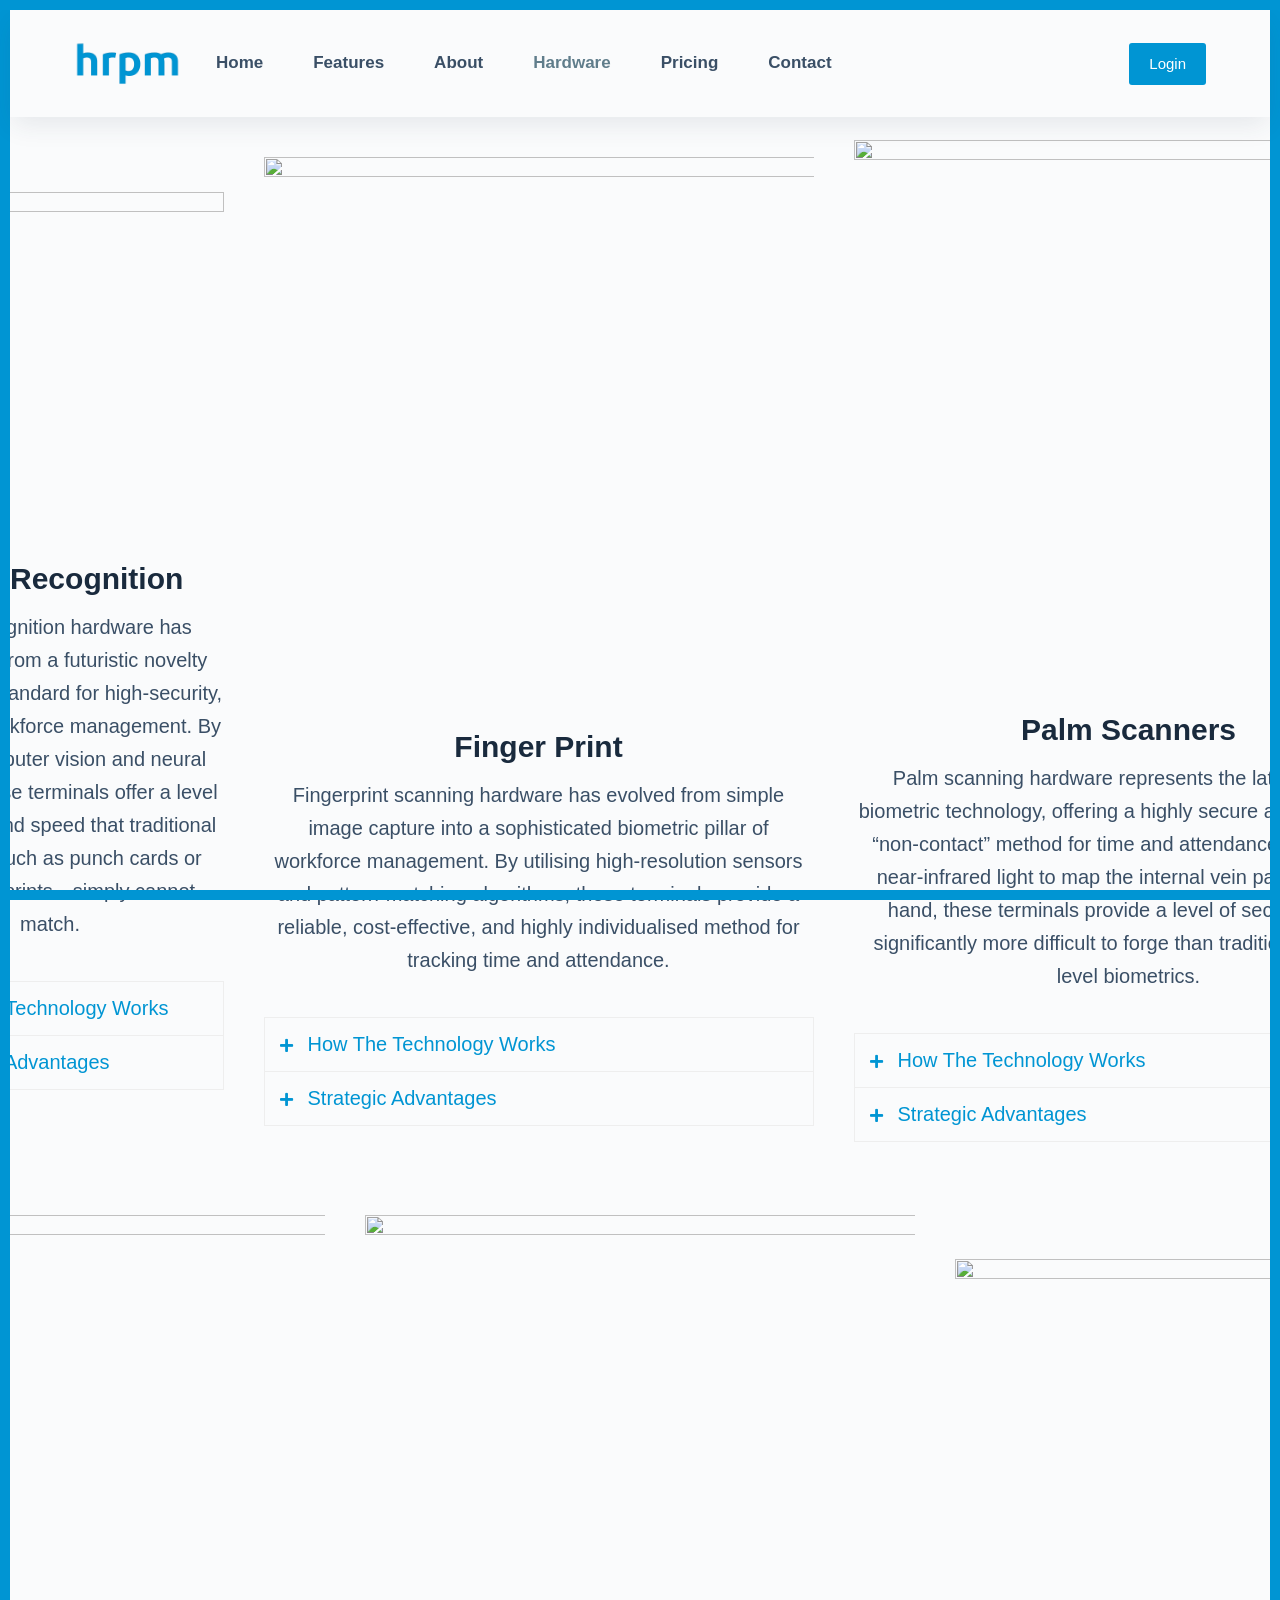
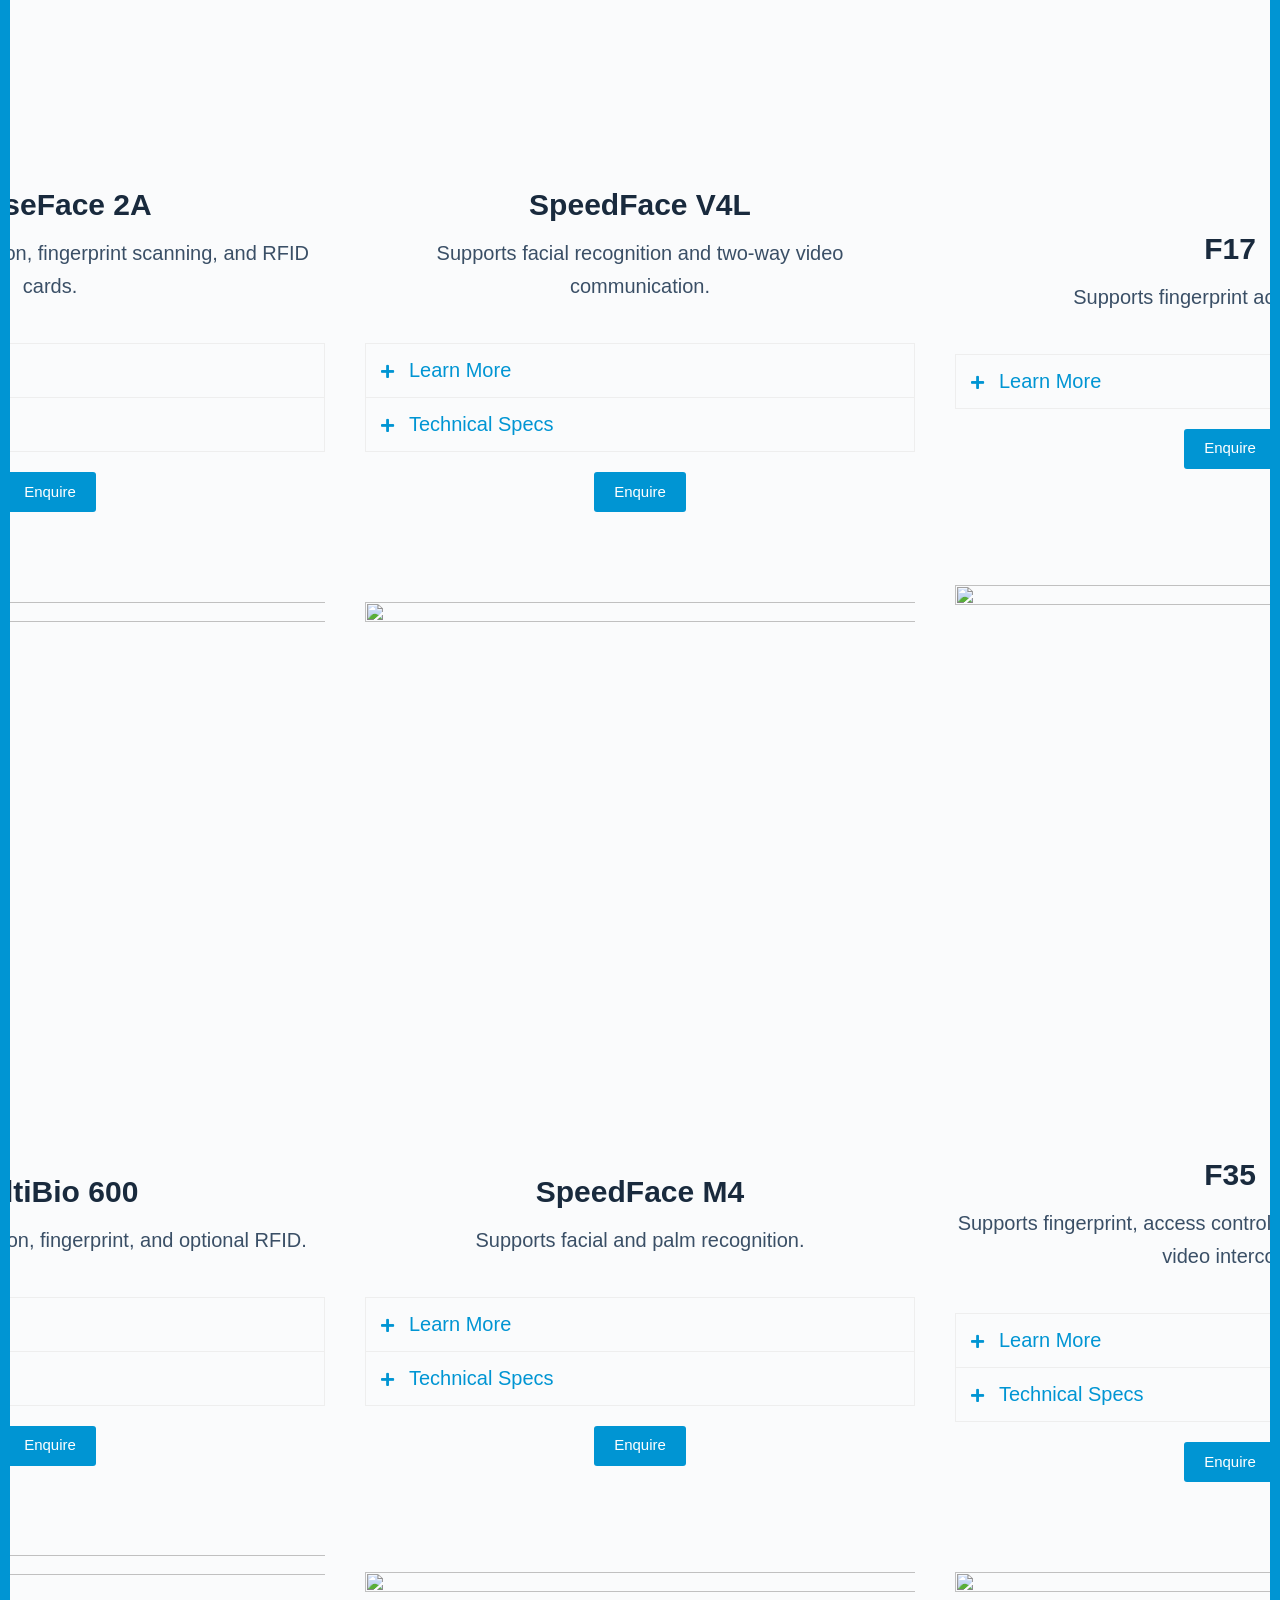
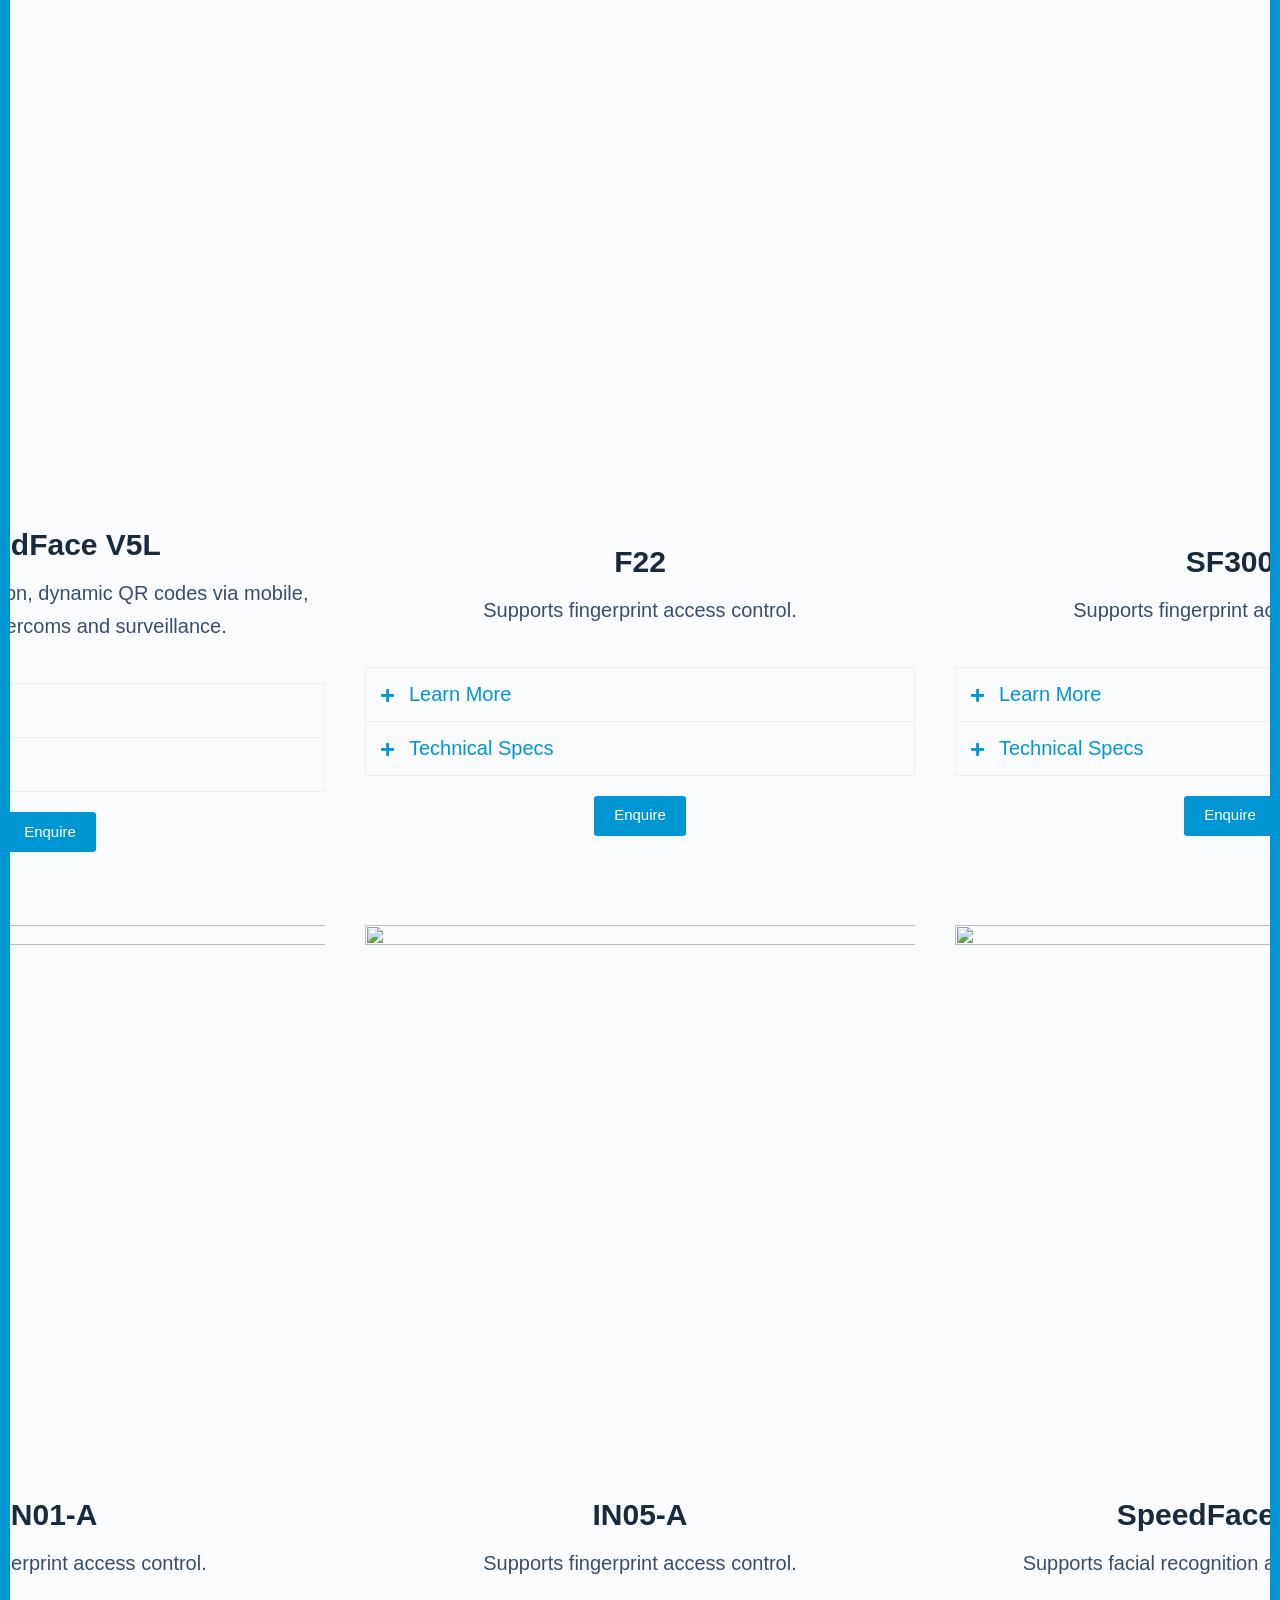
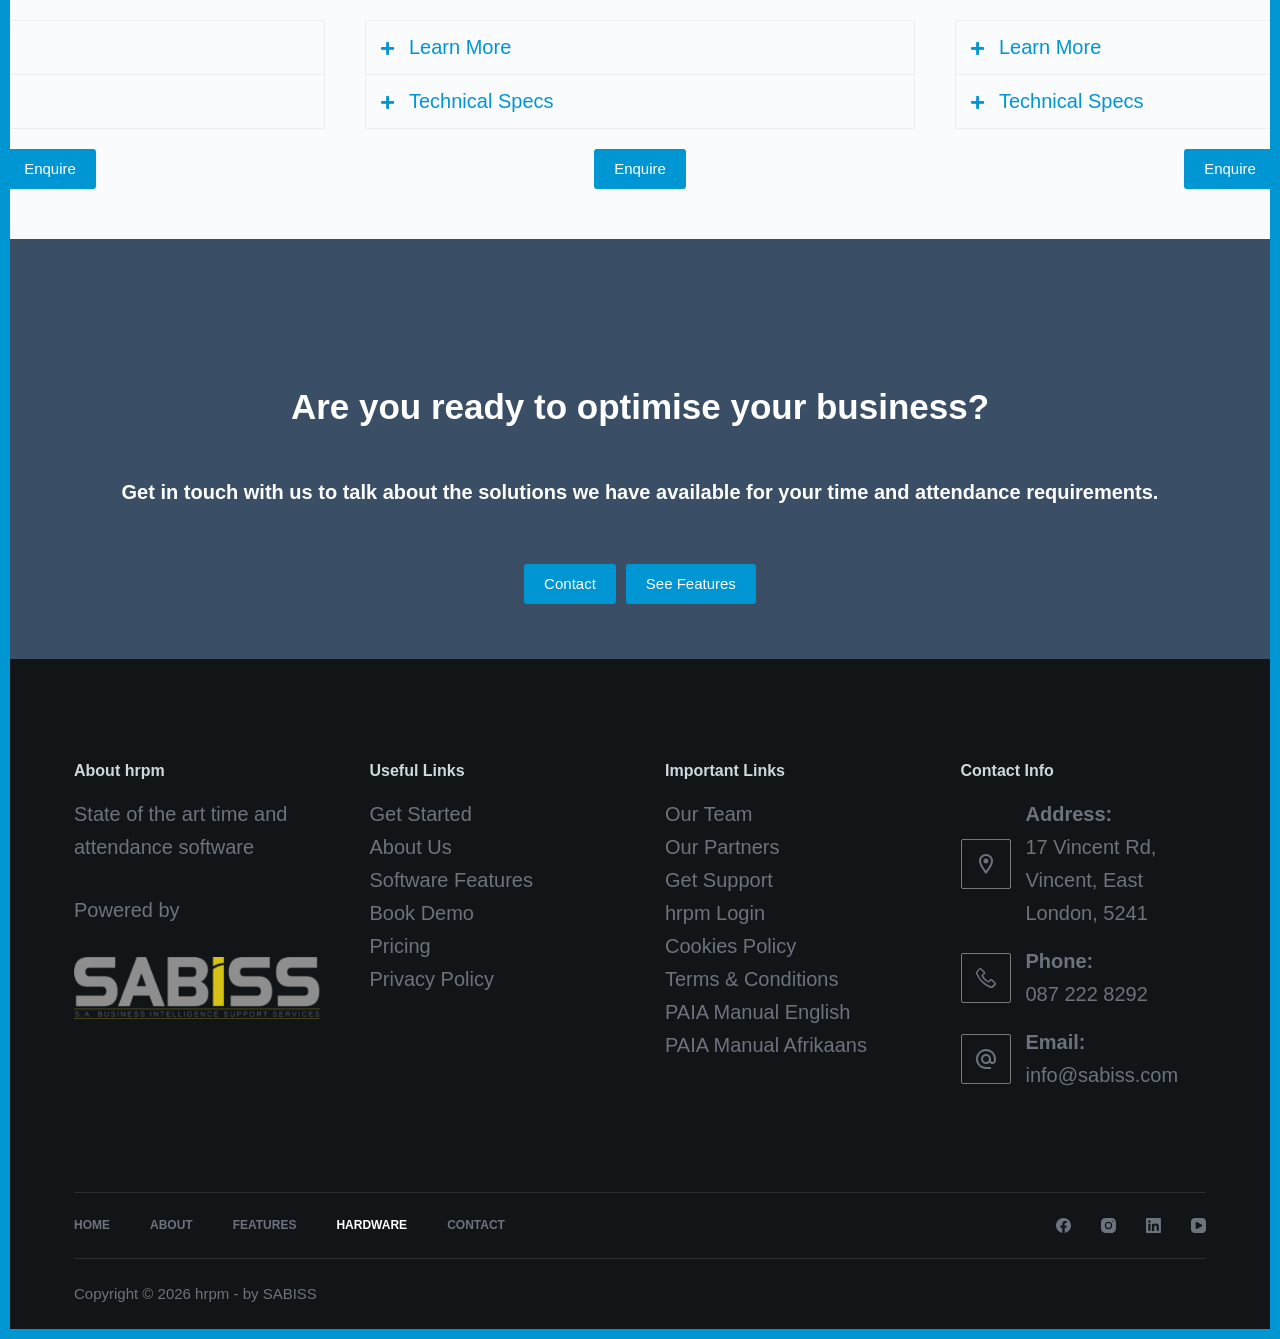
==== commit 6baef952: "Add Font Awesome CDN fallback to index.html" ====
--- a/index.html
+++ b/index.html
@@ -7,7 +7,7 @@
 	<link rel="profile" href="https://gmpg.org/xfn/11">
 
 	
-<script async="" src="./Hardware - hrpm_files/fbevents.js.download"></script><script id="cookieyes" type="text/javascript" src="./Hardware - hrpm_files/script.js.download"></script><script src="./Hardware - hrpm_files/banner.js.download" async="" id="cookieyes-banner"></script>
+<script async="" src="./Hardware - hrpm_files/fbevents.js"></script><script id="cookieyes" type="text/javascript" src="./Hardware - hrpm_files/script.js"></script><script src="./Hardware - hrpm_files/banner.js" async="" id="cookieyes-banner"></script>
 <!-- Search Engine Optimization by Rank Math - https://rankmath.com/ -->
 <title>Hardware - hrpm</title>
 <meta name="description" content="We recognise that every organisation has unique infrastructure requirements. Our software is designed with the flexibility to integrate seamlessly with your">
@@ -96,6 +96,8 @@
 /*# sourceURL=https://hrpm.co.za/wp-content/plugins/gutena-forms/build/style-index.css */
 </style>
 <link rel="stylesheet" id="fontawesome-free-css" href="./Hardware - hrpm_files/all.min.css" media="all">
+    <!-- fallback CDN if local copy fails -->
+    <link rel="stylesheet" href="https://cdnjs.cloudflare.com/ajax/libs/font-awesome/5.15.4/css/all.min.css" integrity="sha512-dY4L6..." crossorigin="anonymous" referrerpolicy="no-referrer" />
 <link rel="stylesheet" id="slick-css" href="./Hardware - hrpm_files/slick.min.css" media="all">
 <link rel="stylesheet" id="slick-theme-css" href="./Hardware - hrpm_files/slick-theme.min.css" media="all">
 <link rel="stylesheet" id="mp-fancybox-css" href="./Hardware - hrpm_files/jquery.fancybox.min.css" media="all">
@@ -120,9 +122,9 @@
 var gutenaFormsBlock = {"submit_action":"gutena_forms_submit","ajax_url":"https://hrpm.co.za/wp-admin/admin-ajax.php","nonce":"62584e4dfb","grecaptcha_type":"0","grecaptcha_site_key":"","grecaptcha_secret_key":"","pricing_link":"https://gutenaforms.com/pricing/","cloudflare_turnstile":[],"is_pro":"","is_gutena_forms_post_type":"","forms_available":"","required_msg":"Please fill in this field","required_msg_optin":"Please check this checkbox","required_msg_select":"Please select an option","required_msg_check":"Please check an option","invalid_email_msg":"Please enter a valid email address","min_value_msg":"Input value should be greater than","max_value_msg":"Input value should be less than"};
 //# sourceURL=gutena-forms-script-js-extra
 </script>
-<script src="./Hardware - hrpm_files/script(1).js.download" id="gutena-forms-script-js"></script>
-<script src="./Hardware - hrpm_files/jquery.min.js.download" id="jquery-core-js"></script>
-<script src="./Hardware - hrpm_files/jquery-migrate.min.js.download" id="jquery-migrate-js"></script>
+<script src="./Hardware - hrpm_files/script(1).js" id="gutena-forms-script-js"></script>
+<script src="./Hardware - hrpm_files/jquery.min.js" id="jquery-core-js"></script>
+<script src="./Hardware - hrpm_files/jquery-migrate.min.js" id="jquery-migrate-js"></script>
 
 <!-- Google tag (gtag.js) snippet added by Site Kit -->
 <!-- Google Analytics snippet added by Site Kit -->
@@ -168,7 +170,7 @@
 <style id="uagb-style-conditional-extension">@media (min-width: 1025px){body .uag-hide-desktop.uagb-google-map__wrap,body .uag-hide-desktop{display:none !important}}@media (min-width: 768px) and (max-width: 1024px){body .uag-hide-tab.uagb-google-map__wrap,body .uag-hide-tab{display:none !important}}@media (max-width: 767px){body .uag-hide-mob.uagb-google-map__wrap,body .uag-hide-mob{display:none !important}}</style><link rel="icon" href="./Hardware - hrpm_files/hrpm-time-and-attendance-systems-south-africa-logo.png" sizes="32x32">
 <link rel="icon" href="./Hardware - hrpm_files/hrpm-time-and-attendance-systems-south-africa-logo.png" sizes="192x192">
 <link rel="apple-touch-icon" href="./Hardware - hrpm_files/hrpm-time-and-attendance-systems-south-africa-logo.png">
-<meta name="msapplication-TileImage" content="https://hrpm.co.za/wp-content/uploads/2023/06/hrpm-time-and-attendance-systems-south-africa-logo.png"><script async="" src="./Hardware - hrpm_files/sticky.js.download"></script>
+<meta name="msapplication-TileImage" content="https://hrpm.co.za/wp-content/uploads/2023/06/hrpm-time-and-attendance-systems-south-africa-logo.png"><script async="" src="./Hardware - hrpm_files/sticky.js"></script>
 	<style id="cky-style">.cky-overlay{background: #000000; opacity: 0.4; position: fixed; top: 0; left: 0; width: 100%; height: 100%; z-index: 99999999;}.cky-hide{display: none;}.cky-btn-revisit-wrapper{display: flex; align-items: center; justify-content: center; background: #0056a7; width: 45px; height: 45px; border-radius: 50%; position: fixed; z-index: 999999; cursor: pointer;}.cky-revisit-bottom-left{bottom: 15px; left: 15px;}.cky-revisit-bottom-right{bottom: 15px; right: 15px;}.cky-btn-revisit-wrapper .cky-btn-revisit{display: flex; align-items: center; justify-content: center; background: none; border: none; cursor: pointer; position: relative; margin: 0; padding: 0;}.cky-btn-revisit-wrapper .cky-btn-revisit img{max-width: fit-content; margin: 0; height: 30px; width: 30px;}.cky-revisit-bottom-left:hover::before{content: attr(data-tooltip); position: absolute; background: #4e4b66; color: #ffffff; left: calc(100% + 7px); font-size: 12px; line-height: 16px; width: max-content; padding: 4px 8px; border-radius: 4px;}.cky-revisit-bottom-left:hover::after{position: absolute; content: ""; border: 5px solid transparent; left: calc(100% + 2px); border-left-width: 0; border-right-color: #4e4b66;}.cky-revisit-bottom-right:hover::before{content: attr(data-tooltip); position: absolute; background: #4e4b66; color: #ffffff; right: calc(100% + 7px); font-size: 12px; line-height: 16px; width: max-content; padding: 4px 8px; border-radius: 4px;}.cky-revisit-bottom-right:hover::after{position: absolute; content: ""; border: 5px solid transparent; right: calc(100% + 2px); border-right-width: 0; border-left-color: #4e4b66;}.cky-revisit-hide{display: none;}.cky-consent-container{position: fixed; width: 100%; box-sizing: border-box; z-index: 9999999;}.cky-consent-container .cky-consent-bar{background: #ffffff; border: 1px solid; padding: 16.5px 24px; box-shadow: 0 -1px 10px 0 #acabab4d;}.cky-banner-bottom{bottom: 0; left: 0;}.cky-banner-top{top: 0; left: 0;}.cky-custom-brand-logo-wrapper .cky-custom-brand-logo{width: 100px; height: auto; margin: 0 0 12px 0;}.cky-notice .cky-title{color: #212121; font-weight: 700; font-size: 18px; line-height: 24px; margin: 0 0 12px 0; overflow-wrap: break-word;}.cky-notice-group{display: flex; justify-content: space-between; align-items: center; font-size: 14px; line-height: 24px; font-weight: 400;}.cky-notice-des *,.cky-preference-content-wrapper *,.cky-dma-content-wrapper *,.cky-accordion-header-des *,.cky-gpc-wrapper .cky-gpc-desc *{font-size: 14px;}.cky-notice-des{color: #212121; font-size: 14px; line-height: 24px; font-weight: 400;}.cky-notice-des img{min-height: 25px; min-width: 25px;}.cky-consent-bar .cky-notice-des p,.cky-gpc-wrapper .cky-gpc-desc p,.cky-preference-body-wrapper .cky-preference-content-wrapper p,.cky-accordion-header-wrapper .cky-accordion-header-des p,.cky-cookie-des-table li div:last-child p{color: inherit; margin-top: 0; word-break: break-word;}.cky-notice-des P:last-child,.cky-preference-content-wrapper p:last-child,.cky-cookie-des-table li div:last-child p:last-child,.cky-gpc-wrapper .cky-gpc-desc p:last-child{margin-bottom: 0;}.cky-notice-des a.cky-policy,.cky-notice-des button.cky-policy,.cky-dma-content-wrapper a.cky-policy,.cky-dma-content-wrapper button.cky-policy{font-size: 14px; color: #1863dc; white-space: nowrap; cursor: pointer; background: transparent; border: 1px solid; text-decoration: underline;}.cky-notice-des button.cky-policy,.cky-dma-content-wrapper button.cky-policy{padding: 0;}.cky-notice-des a.cky-policy:focus-visible,.cky-notice-des button.cky-policy:focus-visible,.cky-dma-content-wrapper a.cky-policy:focus-visible,.cky-dma-content-wrapper button.cky-policy:focus-visible,.cky-preference-content-wrapper .cky-show-desc-btn:focus-visible,.cky-accordion-header .cky-accordion-btn:focus-visible,.cky-preference-header .cky-btn-close:focus-visible,.cky-switch input[type="checkbox"]:focus-visible,.cky-footer-wrapper a:focus-visible,.cky-btn:focus-visible{outline: 2px solid #1863dc; outline-offset: 2px;}.cky-btn:focus:not(:focus-visible),.cky-accordion-header .cky-accordion-btn:focus:not(:focus-visible),.cky-preference-content-wrapper .cky-show-desc-btn:focus:not(:focus-visible),.cky-btn-revisit-wrapper .cky-btn-revisit:focus:not(:focus-visible),.cky-preference-header .cky-btn-close:focus:not(:focus-visible),.cky-consent-bar .cky-banner-btn-close:focus:not(:focus-visible){outline: 0;}button.cky-show-desc-btn:not(:hover):not(:active){color: #1863dc; background: transparent;}button.cky-accordion-btn:not(:hover):not(:active),button.cky-banner-btn-close:not(:hover):not(:active),button.cky-btn-close:not(:hover):not(:active),button.cky-btn-revisit:not(:hover):not(:active){background: transparent;}.cky-consent-bar button:hover,.cky-modal.cky-modal-open button:hover,.cky-consent-bar button:focus,.cky-modal.cky-modal-open button:focus{text-decoration: none;}.cky-notice-btn-wrapper{display: flex; justify-content: center; align-items: center; margin-left: 15px;}.cky-notice-btn-wrapper .cky-btn{text-shadow: none; box-shadow: none;}.cky-btn{font-size: 14px; font-family: inherit; line-height: 24px; padding: 8px 27px; font-weight: 500; margin: 0 8px 0 0; border-radius: 2px; white-space: nowrap; cursor: pointer; text-align: center; text-transform: none; min-height: 0; overflow-wrap: break-word;}.cky-btn:hover{opacity: 0.8;}.cky-btn-customize{color: #1863dc; background: transparent; border: 2px solid #1863dc;}.cky-btn-reject{color: #1863dc; background: transparent; border: 2px solid #1863dc;}.cky-btn-accept{background: #1863dc; color: #ffffff; border: 2px solid #1863dc;}.cky-btn:last-child{margin-right: 0;}@media (max-width: 768px){.cky-notice-group{display: block;}.cky-notice-btn-wrapper{margin-left: 0;}.cky-notice-btn-wrapper .cky-btn{flex: auto; max-width: 100%; margin-top: 10px; white-space: unset;}}@media (max-width: 576px){.cky-notice-btn-wrapper{flex-direction: column;}.cky-custom-brand-logo-wrapper, .cky-notice .cky-title, .cky-notice-des, .cky-notice-btn-wrapper{padding: 0 28px;}.cky-consent-container .cky-consent-bar{padding: 16.5px 0;}.cky-notice-des{max-height: 40vh; overflow-y: scroll;}.cky-notice-btn-wrapper .cky-btn{width: 100%; padding: 8px; margin-right: 0;}.cky-notice-btn-wrapper .cky-btn-accept{order: 1;}.cky-notice-btn-wrapper .cky-btn-reject{order: 3;}.cky-notice-btn-wrapper .cky-btn-customize{order: 2;}}@media (max-width: 425px){.cky-custom-brand-logo-wrapper, .cky-notice .cky-title, .cky-notice-des, .cky-notice-btn-wrapper{padding: 0 24px;}.cky-notice-btn-wrapper{flex-direction: column;}.cky-btn{width: 100%; margin: 10px 0 0 0;}.cky-notice-btn-wrapper .cky-btn-customize{order: 2;}.cky-notice-btn-wrapper .cky-btn-reject{order: 3;}.cky-notice-btn-wrapper .cky-btn-accept{order: 1; margin-top: 16px;}}@media (max-width: 352px){.cky-notice .cky-title{font-size: 16px;}.cky-notice-des *{font-size: 12px;}.cky-notice-des, .cky-btn{font-size: 12px;}}.cky-modal.cky-modal-open{display: flex; visibility: visible; -webkit-transform: translate(-50%, -50%); -moz-transform: translate(-50%, -50%); -ms-transform: translate(-50%, -50%); -o-transform: translate(-50%, -50%); transform: translate(-50%, -50%); top: 50%; left: 50%; transition: all 1s ease; max-height: 100%;}.cky-modal{box-shadow: 0 32px 68px rgba(0, 0, 0, 0.3); margin: 0 auto; position: fixed; max-width: 100%; background: #ffffff; top: 50%; box-sizing: border-box; border-radius: 6px; z-index: 999999999; color: #212121; -webkit-transform: translate(-50%, 100%); -moz-transform: translate(-50%, 100%); -ms-transform: translate(-50%, 100%); -o-transform: translate(-50%, 100%); transform: translate(-50%, 100%); visibility: hidden; transition: all 0s ease;}.cky-preference-center{max-height: 79vh; overflow: hidden; width: 845px; overflow: hidden; flex: 1 1 0; display: flex; flex-direction: column; border-radius: 6px;}.cky-preference-header{display: flex; align-items: center; justify-content: space-between; padding: 22px 24px; border-bottom: 1px solid;}.cky-preference-header .cky-preference-title{font-size: 18px; font-weight: 700; line-height: 24px; word-break: break-word;}.cky-preference-header .cky-btn-close{margin: 0; cursor: pointer; vertical-align: middle; padding: 0; background: none; border: none; width: auto; height: auto; min-height: 0; line-height: 0; text-shadow: none; box-shadow: none;}.cky-preference-header .cky-btn-close img{margin: 0; height: 10px; width: 10px;}.cky-preference-body-wrapper{padding: 0 24px; flex: 1; overflow: auto; box-sizing: border-box;}.cky-preference-content-wrapper,.cky-gpc-wrapper .cky-gpc-desc{font-size: 14px; line-height: 24px; font-weight: 400; padding: 12px 0;}.cky-preference-content-wrapper img{min-height: 25px; min-width: 25px;}.cky-preference-content-wrapper .cky-show-desc-btn{font-size: 14px; font-family: inherit; color: #1863dc; text-decoration: none; line-height: 24px; padding: 0; margin: 0; white-space: nowrap; cursor: pointer; background: transparent; border-color: transparent; text-transform: none; min-height: 0; text-shadow: none; box-shadow: none;}.cky-accordion-wrapper{margin-bottom: 10px;}.cky-accordion{border-bottom: 1px solid;}.cky-accordion:last-child{border-bottom: none;}.cky-accordion .cky-accordion-item{display: flex; margin-top: 10px;}.cky-accordion .cky-accordion-body{display: none;}.cky-accordion.cky-accordion-active .cky-accordion-body{display: block; padding: 0 22px; margin-bottom: 16px;}.cky-accordion-header-wrapper{cursor: pointer; width: 100%;}.cky-accordion-item .cky-accordion-header{display: flex; justify-content: space-between; align-items: center;}.cky-accordion-header .cky-accordion-btn{font-size: 16px; font-family: inherit; color: #212121; line-height: 24px; background: none; border: none; font-weight: 700; padding: 0; margin: 0; cursor: pointer; text-transform: none; min-height: 0; text-shadow: none; box-shadow: none;}.cky-accordion-header .cky-always-active{color: #008000; font-weight: 600; line-height: 24px; font-size: 14px;}.cky-accordion-header-des{font-size: 14px; line-height: 24px; margin: 10px 0 16px 0;}.cky-accordion-chevron{margin-right: 22px; position: relative; cursor: pointer;}.cky-accordion-chevron-hide{display: none;}.cky-accordion .cky-accordion-chevron i::before{content: ""; position: absolute; border-right: 1.4px solid; border-bottom: 1.4px solid; border-color: inherit; height: 6px; width: 6px; -webkit-transform: rotate(-45deg); -moz-transform: rotate(-45deg); -ms-transform: rotate(-45deg); -o-transform: rotate(-45deg); transform: rotate(-45deg); transition: all 0.2s ease-in-out; top: 8px;}.cky-accordion.cky-accordion-active .cky-accordion-chevron i::before{-webkit-transform: rotate(45deg); -moz-transform: rotate(45deg); -ms-transform: rotate(45deg); -o-transform: rotate(45deg); transform: rotate(45deg);}.cky-audit-table{background: #f4f4f4; border-radius: 6px;}.cky-audit-table .cky-empty-cookies-text{color: inherit; font-size: 12px; line-height: 24px; margin: 0; padding: 10px; word-break: break-word;}.cky-audit-table .cky-cookie-des-table{font-size: 12px; line-height: 24px; font-weight: normal; padding: 15px 10px; border-bottom: 1px solid; border-bottom-color: inherit; margin: 0;}.cky-audit-table .cky-cookie-des-table:last-child{border-bottom: none;}.cky-audit-table .cky-cookie-des-table li{list-style-type: none; display: flex; padding: 3px 0;}.cky-audit-table .cky-cookie-des-table li:first-child{padding-top: 0;}.cky-cookie-des-table li div:first-child{width: 100px; font-weight: 600; word-break: break-word; word-wrap: break-word;}.cky-cookie-des-table li div:last-child{flex: 1; word-break: break-word; word-wrap: break-word; margin-left: 8px;}.cky-footer-shadow{display: block; width: 100%; height: 40px; background: linear-gradient(180deg, rgba(255, 255, 255, 0) 0%, #ffffff 100%); position: absolute; bottom: calc(100% - 1px);}.cky-footer-wrapper{position: relative;}.cky-prefrence-btn-wrapper{display: flex; flex-wrap: wrap; align-items: center; justify-content: center; padding: 22px 24px; border-top: 1px solid; gap: 8px;}.cky-prefrence-btn-wrapper .cky-btn{flex: auto; max-width: 100%; text-shadow: none; box-shadow: none; margin: 0; white-space: unset; overflow-wrap: break-word;}.cky-btn-preferences{color: #1863dc; background: transparent; border: 2px solid #1863dc;}.cky-preference-header,.cky-preference-body-wrapper,.cky-accordion-wrapper,.cky-accordion,.cky-accordion-wrapper,.cky-footer-wrapper,.cky-prefrence-btn-wrapper{border-color: inherit;}.cky-preference-body-wrapper .cky-dma-content-wrapper{font-size: 14px; line-height: 24px; font-weight: 400; padding: 4px 0 12px;}.cky-preference-body-wrapper .cky-dma-content-wrapper p{color: inherit; word-break: break-word;}.cky-preference-body-wrapper .cky-dma-content-wrapper p:first-child{margin-top: 0;}.cky-preference-body-wrapper .cky-dma-content-wrapper p:last-child{margin-bottom: 0;}.cky-preference-body-wrapper .cky-horizontal-separator{border-bottom: 1px solid; border-color: inherit;}@media (max-width: 845px){.cky-modal{max-width: calc(100% - 16px);}}@media (max-width: 576px){.cky-modal{max-width: 100%;}.cky-preference-center{max-height: 100vh;}.cky-prefrence-btn-wrapper{flex-direction: column;}.cky-accordion.cky-accordion-active .cky-accordion-body{padding-right: 0;}.cky-prefrence-btn-wrapper .cky-btn{width: 100%; margin: 10px 0 0 0;}.cky-prefrence-btn-wrapper .cky-btn-reject{order: 3;}.cky-prefrence-btn-wrapper .cky-btn-accept{order: 1; margin-top: 0;}.cky-prefrence-btn-wrapper .cky-btn-preferences{order: 2;}}@media (max-width: 425px){.cky-accordion-chevron{margin-right: 15px;}.cky-notice-btn-wrapper{margin-top: 0;}.cky-accordion.cky-accordion-active .cky-accordion-body{padding: 0 15px;}}@media (max-width: 352px){.cky-preference-header .cky-preference-title{font-size: 16px;}.cky-preference-header{padding: 16px 24px;}.cky-preference-content-wrapper *, .cky-accordion-header-des *, .cky-dma-content-wrapper *{font-size: 12px;}.cky-preference-content-wrapper, .cky-preference-body-wrapper .cky-dma-content-wrapper, .cky-preference-content-wrapper .cky-show-more, .cky-accordion-header .cky-always-active, .cky-accordion-header-des, .cky-preference-content-wrapper .cky-show-desc-btn, .cky-notice-des a.cky-policy, .cky-dma-content-wrapper a.cky-policy{font-size: 12px;}.cky-accordion-header .cky-accordion-btn{font-size: 14px;}}.cky-switch{display: flex;}.cky-switch input[type="checkbox"]{position: relative; width: 44px; height: 24px; margin: 0; background: #d0d5d2; -webkit-appearance: none; border-radius: 50px; cursor: pointer; outline: 0; border: none; top: 0;}.cky-switch input[type="checkbox"]:checked{background: #1863dc;}.cky-switch input[type="checkbox"]:before{position: absolute; content: ""; height: 20px; width: 20px; left: 2px; bottom: 2px; border-radius: 50%; background-color: white; -webkit-transition: 0.4s; transition: 0.4s; margin: 0;}.cky-switch input[type="checkbox"]:after{display: none;}.cky-switch input[type="checkbox"]:checked:before{-webkit-transform: translateX(20px); -ms-transform: translateX(20px); transform: translateX(20px);}@media (max-width: 425px){.cky-switch input[type="checkbox"]{width: 38px; height: 21px;}.cky-switch input[type="checkbox"]:before{height: 17px; width: 17px;}.cky-switch input[type="checkbox"]:checked:before{-webkit-transform: translateX(17px); -ms-transform: translateX(17px); transform: translateX(17px);}}.cky-consent-bar .cky-banner-btn-close{position: absolute; right: 9px; top: 5px; background: none; border: none; cursor: pointer; padding: 0; margin: 0; min-height: 0; line-height: 0; height: auto; width: auto; text-shadow: none; box-shadow: none;}.cky-consent-bar .cky-banner-btn-close img{height: 9px; width: 9px; margin: 0;}.cky-notice-btn-wrapper .cky-btn-do-not-sell{font-size: 14px; line-height: 24px; padding: 6px 0; margin: 0; font-weight: 500; background: none; border-radius: 2px; border: none; white-space: nowrap; cursor: pointer; text-align: left; color: #1863dc; background: transparent; border-color: transparent; box-shadow: none; text-shadow: none;}.cky-consent-bar .cky-banner-btn-close:focus-visible,.cky-notice-btn-wrapper .cky-btn-do-not-sell:focus-visible,.cky-opt-out-btn-wrapper .cky-btn:focus-visible,.cky-opt-out-checkbox-wrapper input[type="checkbox"].cky-opt-out-checkbox:focus-visible{outline: 2px solid #1863dc; outline-offset: 2px;}@media (max-width: 768px){.cky-notice-btn-wrapper{margin-left: 0; margin-top: 10px; justify-content: left;}.cky-notice-btn-wrapper .cky-btn-do-not-sell{padding: 0;}}@media (max-width: 352px){.cky-notice-btn-wrapper .cky-btn-do-not-sell, .cky-notice-des a.cky-policy{font-size: 12px;}}.cky-opt-out-wrapper{padding: 12px 0;}.cky-opt-out-wrapper .cky-opt-out-checkbox-wrapper{display: flex; align-items: center;}.cky-opt-out-checkbox-wrapper .cky-opt-out-checkbox-label{font-size: 16px; font-weight: 700; line-height: 24px; margin: 0 0 0 12px; cursor: pointer; word-break: break-word;}.cky-opt-out-checkbox-wrapper input[type="checkbox"].cky-opt-out-checkbox{background-color: #ffffff; border: 1px solid #000000; width: 20px; height: 18.5px; margin: 0; -webkit-appearance: none; position: relative; display: flex; align-items: center; justify-content: center; border-radius: 2px; cursor: pointer;}.cky-opt-out-checkbox-wrapper input[type="checkbox"].cky-opt-out-checkbox:checked{background-color: #1863dc; border: none;}.cky-opt-out-checkbox-wrapper input[type="checkbox"].cky-opt-out-checkbox:checked::after{left: 6px; bottom: 4px; width: 7px; height: 13px; border: solid #ffffff; border-width: 0 3px 3px 0; border-radius: 2px; -webkit-transform: rotate(45deg); -ms-transform: rotate(45deg); transform: rotate(45deg); content: ""; position: absolute; box-sizing: border-box;}.cky-opt-out-checkbox-wrapper.cky-disabled .cky-opt-out-checkbox-label,.cky-opt-out-checkbox-wrapper.cky-disabled input[type="checkbox"].cky-opt-out-checkbox{cursor: no-drop;}.cky-gpc-wrapper{margin: 0 0 0 32px;}.cky-footer-wrapper .cky-opt-out-btn-wrapper{display: flex; flex-wrap: wrap; align-items: center; justify-content: center; padding: 22px 24px;}.cky-opt-out-btn-wrapper .cky-btn{flex: auto; max-width: 100%; text-shadow: none; box-shadow: none;}.cky-opt-out-btn-wrapper .cky-btn-cancel{border: 1px solid #dedfe0; background: transparent; color: #858585;}.cky-opt-out-btn-wrapper .cky-btn-confirm{background: #1863dc; color: #ffffff; border: 1px solid #1863dc;}@media (max-width: 352px){.cky-opt-out-checkbox-wrapper .cky-opt-out-checkbox-label{font-size: 14px;}.cky-gpc-wrapper .cky-gpc-desc, .cky-gpc-wrapper .cky-gpc-desc *{font-size: 12px;}.cky-opt-out-checkbox-wrapper input[type="checkbox"].cky-opt-out-checkbox{width: 16px; height: 16px;}.cky-opt-out-checkbox-wrapper input[type="checkbox"].cky-opt-out-checkbox:checked::after{left: 5px; bottom: 4px; width: 3px; height: 9px;}.cky-gpc-wrapper{margin: 0 0 0 28px;}}.video-placeholder-youtube{background-size: 100% 100%; background-position: center; background-repeat: no-repeat; background-color: #b2b0b059; position: relative; display: flex; align-items: center; justify-content: center; max-width: 100%;}.video-placeholder-text-youtube{text-align: center; align-items: center; padding: 10px 16px; background-color: #000000cc; color: #ffffff; border: 1px solid; border-radius: 2px; cursor: pointer;}.video-placeholder-normal{background-image: url("https://cdn-cookieyes.com/assets/images/cky-placeholder.svg"); background-size: 80px; background-position: center; background-repeat: no-repeat; background-color: #b2b0b059; position: relative; display: flex; align-items: flex-end; justify-content: center; max-width: 100%;}.video-placeholder-text-normal{align-items: center; padding: 10px 16px; text-align: center; border: 1px solid; border-radius: 2px; cursor: pointer;}.cky-rtl{direction: rtl; text-align: right;}.cky-rtl .cky-banner-btn-close{left: 9px; right: auto;}.cky-rtl .cky-notice-btn-wrapper .cky-btn:last-child{margin-right: 8px;}.cky-rtl .cky-notice-btn-wrapper .cky-btn:first-child{margin-right: 0;}.cky-rtl .cky-notice-btn-wrapper{margin-left: 0; margin-right: 15px;}.cky-rtl .cky-prefrence-btn-wrapper .cky-btn{margin-right: 8px;}.cky-rtl .cky-prefrence-btn-wrapper .cky-btn:first-child{margin-right: 0;}.cky-rtl .cky-accordion .cky-accordion-chevron i::before{border: none; border-left: 1.4px solid; border-top: 1.4px solid; left: 12px;}.cky-rtl .cky-accordion.cky-accordion-active .cky-accordion-chevron i::before{-webkit-transform: rotate(-135deg); -moz-transform: rotate(-135deg); -ms-transform: rotate(-135deg); -o-transform: rotate(-135deg); transform: rotate(-135deg);}@media (max-width: 768px){.cky-rtl .cky-notice-btn-wrapper{margin-right: 0;}}@media (max-width: 576px){.cky-rtl .cky-notice-btn-wrapper .cky-btn:last-child{margin-right: 0;}.cky-rtl .cky-prefrence-btn-wrapper .cky-btn{margin-right: 0;}.cky-rtl .cky-accordion.cky-accordion-active .cky-accordion-body{padding: 0 22px 0 0;}}@media (max-width: 425px){.cky-rtl .cky-accordion.cky-accordion-active .cky-accordion-body{padding: 0 15px 0 0;}}.cky-rtl .cky-opt-out-btn-wrapper .cky-btn{margin-right: 12px;}.cky-rtl .cky-opt-out-btn-wrapper .cky-btn:first-child{margin-right: 0;}.cky-rtl .cky-opt-out-checkbox-wrapper .cky-opt-out-checkbox-label{margin: 0 12px 0 0;} </style></head>
 
 
@@ -2871,23 +2873,23 @@
 var Getwid = {"settings":[],"ajax_url":"https://hrpm.co.za/wp-admin/admin-ajax.php","isRTL":"","nonces":{"contact_form":"6a96e5996b"}};
 //# sourceURL=getwid-blocks-frontend-js-js-extra
 </script>
-<script src="./Hardware - hrpm_files/frontend.blocks.js.download" id="getwid-blocks-frontend-js-js"></script>
-<script src="./Hardware - hrpm_files/spectra-block-positioning.min.js.download" id="uagb-block-positioning-js-js"></script>
-<script src="./Hardware - hrpm_files/aos.min.js.download" id="uagb-aos-js-js"></script>
-<script src="./Hardware - hrpm_files/spectra-animations.min.js.download" id="uagb-animation-js-js"></script>
-<script src="./Hardware - hrpm_files/uagb-button-child.min.js.download" id="uagb-button-child-js-js"></script>
-<script src="./Hardware - hrpm_files/uag-js-606.js.download" id="uag-script-606-js"></script>
+<script src="./Hardware - hrpm_files/frontend.blocks.js" id="getwid-blocks-frontend-js-js"></script>
+<script src="./Hardware - hrpm_files/spectra-block-positioning.min.js" id="uagb-block-positioning-js-js"></script>
+<script src="./Hardware - hrpm_files/aos.min.js" id="uagb-aos-js-js"></script>
+<script src="./Hardware - hrpm_files/spectra-animations.min.js" id="uagb-animation-js-js"></script>
+<script src="./Hardware - hrpm_files/uagb-button-child.min.js" id="uagb-button-child-js-js"></script>
+<script src="./Hardware - hrpm_files/uag-js-606.js" id="uag-script-606-js"></script>
 <script id="ct-scripts-js-extra">
 var ct_localizations = {"ajax_url":"https://hrpm.co.za/wp-admin/admin-ajax.php","public_url":"https://hrpm.co.za/wp-content/themes/blocksy/static/bundle/","rest_url":"https://hrpm.co.za/wp-json/","search_url":"https://hrpm.co.za/search/QUERY_STRING/","show_more_text":"Show more","more_text":"More","search_live_results":"Search results","search_live_no_results":"No results","search_live_no_result":"No results","search_live_one_result":"You got %s result. Please press Tab to select it.","search_live_many_results":"You got %s results. Please press Tab to select one.","search_live_stock_status_texts":{"instock":"In stock","outofstock":"Out of stock"},"clipboard_copied":"Copied!","clipboard_failed":"Failed to Copy","expand_submenu":"Expand dropdown menu","collapse_submenu":"Collapse dropdown menu","dynamic_js_chunks":[{"id":"blocksy_sticky_header","selector":"header [data-sticky]","url":"https://hrpm.co.za/wp-content/plugins/blocksy-companion/static/bundle/sticky.js?ver=2.1.25"}],"dynamic_styles":{"lazy_load":"https://hrpm.co.za/wp-content/themes/blocksy/static/bundle/non-critical-styles.min.css?ver=2.1.25","search_lazy":"https://hrpm.co.za/wp-content/themes/blocksy/static/bundle/non-critical-search-styles.min.css?ver=2.1.25","back_to_top":"https://hrpm.co.za/wp-content/themes/blocksy/static/bundle/back-to-top.min.css?ver=2.1.25"},"dynamic_styles_selectors":[{"selector":".ct-header-cart, #woo-cart-panel","url":"https://hrpm.co.za/wp-content/themes/blocksy/static/bundle/cart-header-element-lazy.min.css?ver=2.1.25"},{"selector":".flexy","url":"https://hrpm.co.za/wp-content/themes/blocksy/static/bundle/flexy.min.css?ver=2.1.25"},{"selector":"#account-modal","url":"https://hrpm.co.za/wp-content/plugins/blocksy-companion/static/bundle/header-account-modal-lazy.min.css?ver=2.1.28"},{"selector":".ct-header-account","url":"https://hrpm.co.za/wp-content/plugins/blocksy-companion/static/bundle/header-account-dropdown-lazy.min.css?ver=2.1.28"}],"login_generic_error_msg":"An unexpected error occurred. Please try again later."};
 //# sourceURL=ct-scripts-js-extra
 </script>
-<script src="./Hardware - hrpm_files/main.js.download" id="ct-scripts-js"></script>
-<script src="./Hardware - hrpm_files/wpmssab.min.js.download" id="wpmssab-js"></script>
-<script src="./Hardware - hrpm_files/SmoothScroll.min.js.download" id="SmoothScroll-js"></script>
-<script src="./Hardware - hrpm_files/wpmss.min.js.download" id="wpmss-js"></script>
-<script src="./Hardware - hrpm_files/wow.min.js.download" id="wow-js"></script>
-<script src="./Hardware - hrpm_files/slick.min.js.download" id="slick-js"></script>
-<script src="./Hardware - hrpm_files/imagesloaded.min.js.download" id="imagesloaded-js"></script>
+<script src="./Hardware - hrpm_files/main.js" id="ct-scripts-js"></script>
+<script src="./Hardware - hrpm_files/wpmssab.min.js" id="wpmssab-js"></script>
+<script src="./Hardware - hrpm_files/SmoothScroll.min.js" id="SmoothScroll-js"></script>
+<script src="./Hardware - hrpm_files/wpmss.min.js" id="wpmss-js"></script>
+<script src="./Hardware - hrpm_files/wow.min.js" id="wow-js"></script>
+<script src="./Hardware - hrpm_files/slick.min.js" id="slick-js"></script>
+<script src="./Hardware - hrpm_files/imagesloaded.min.js" id="imagesloaded-js"></script>
 
 
 
